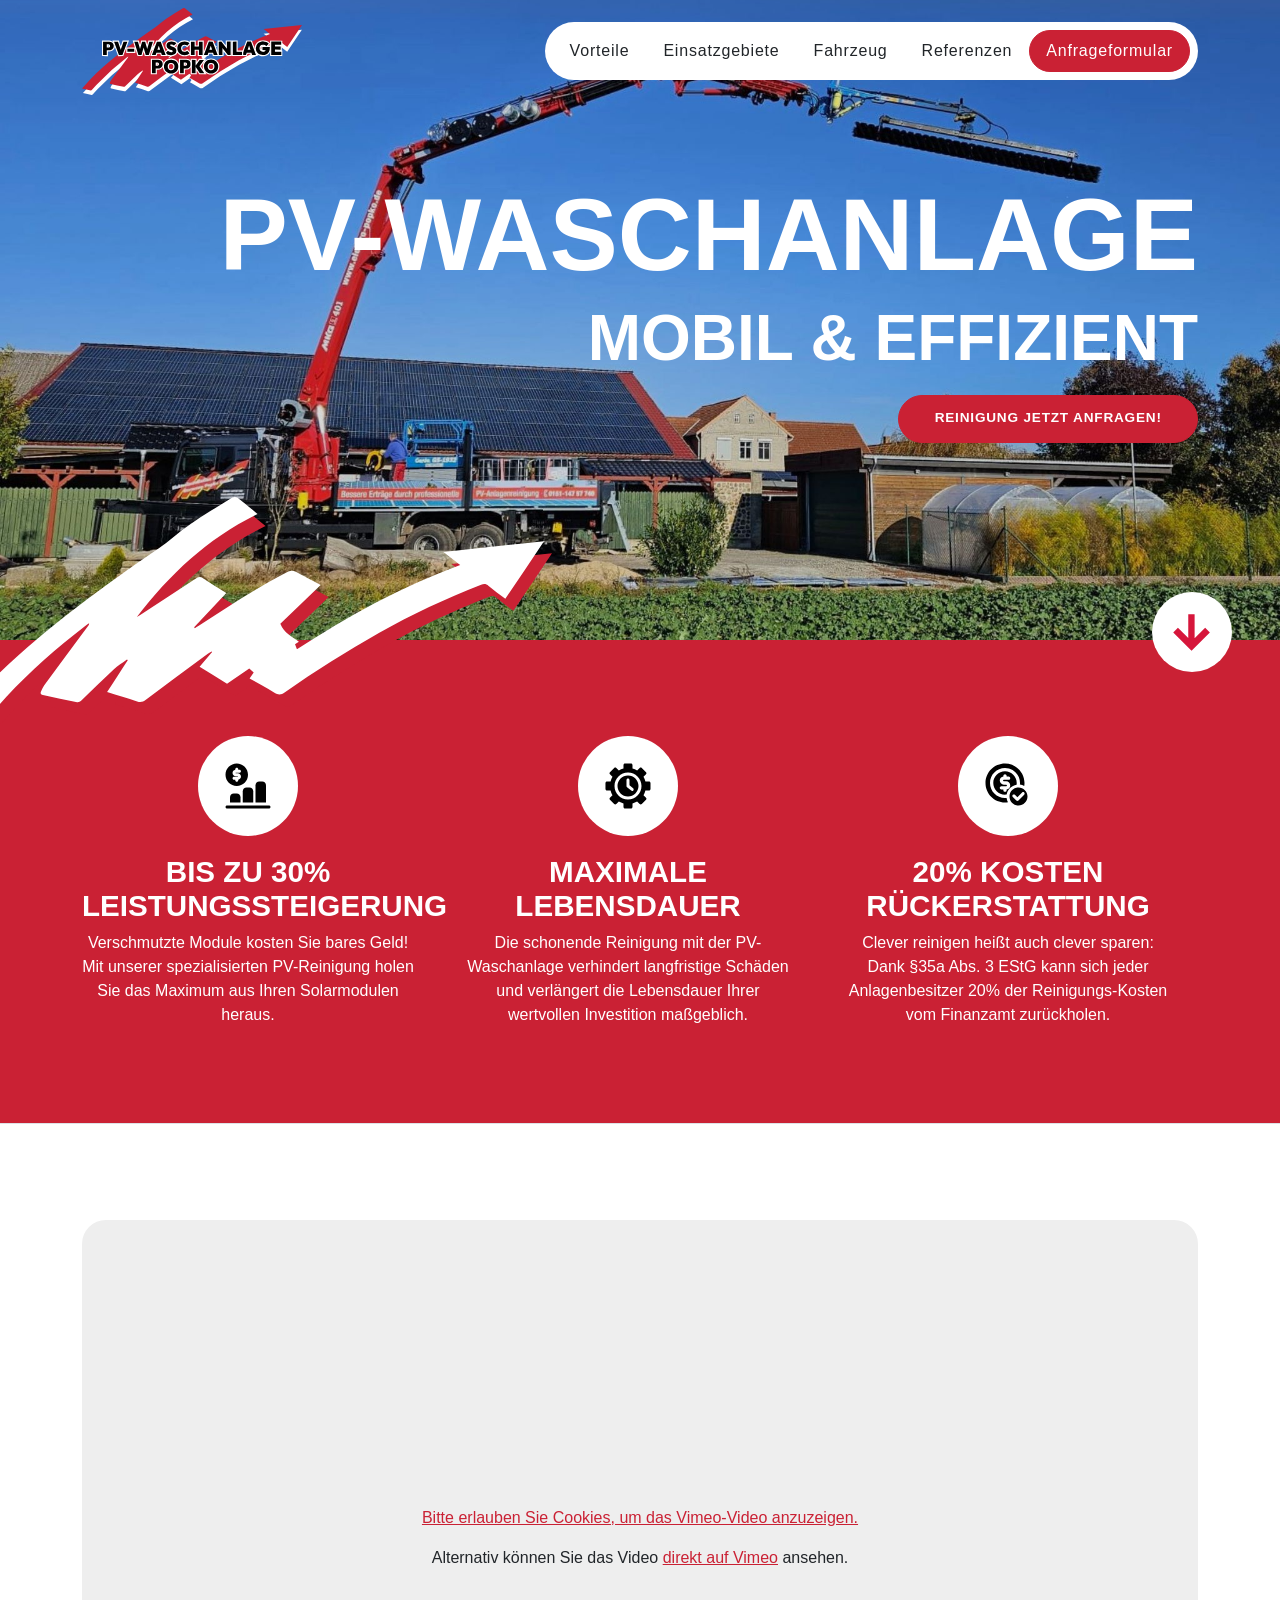
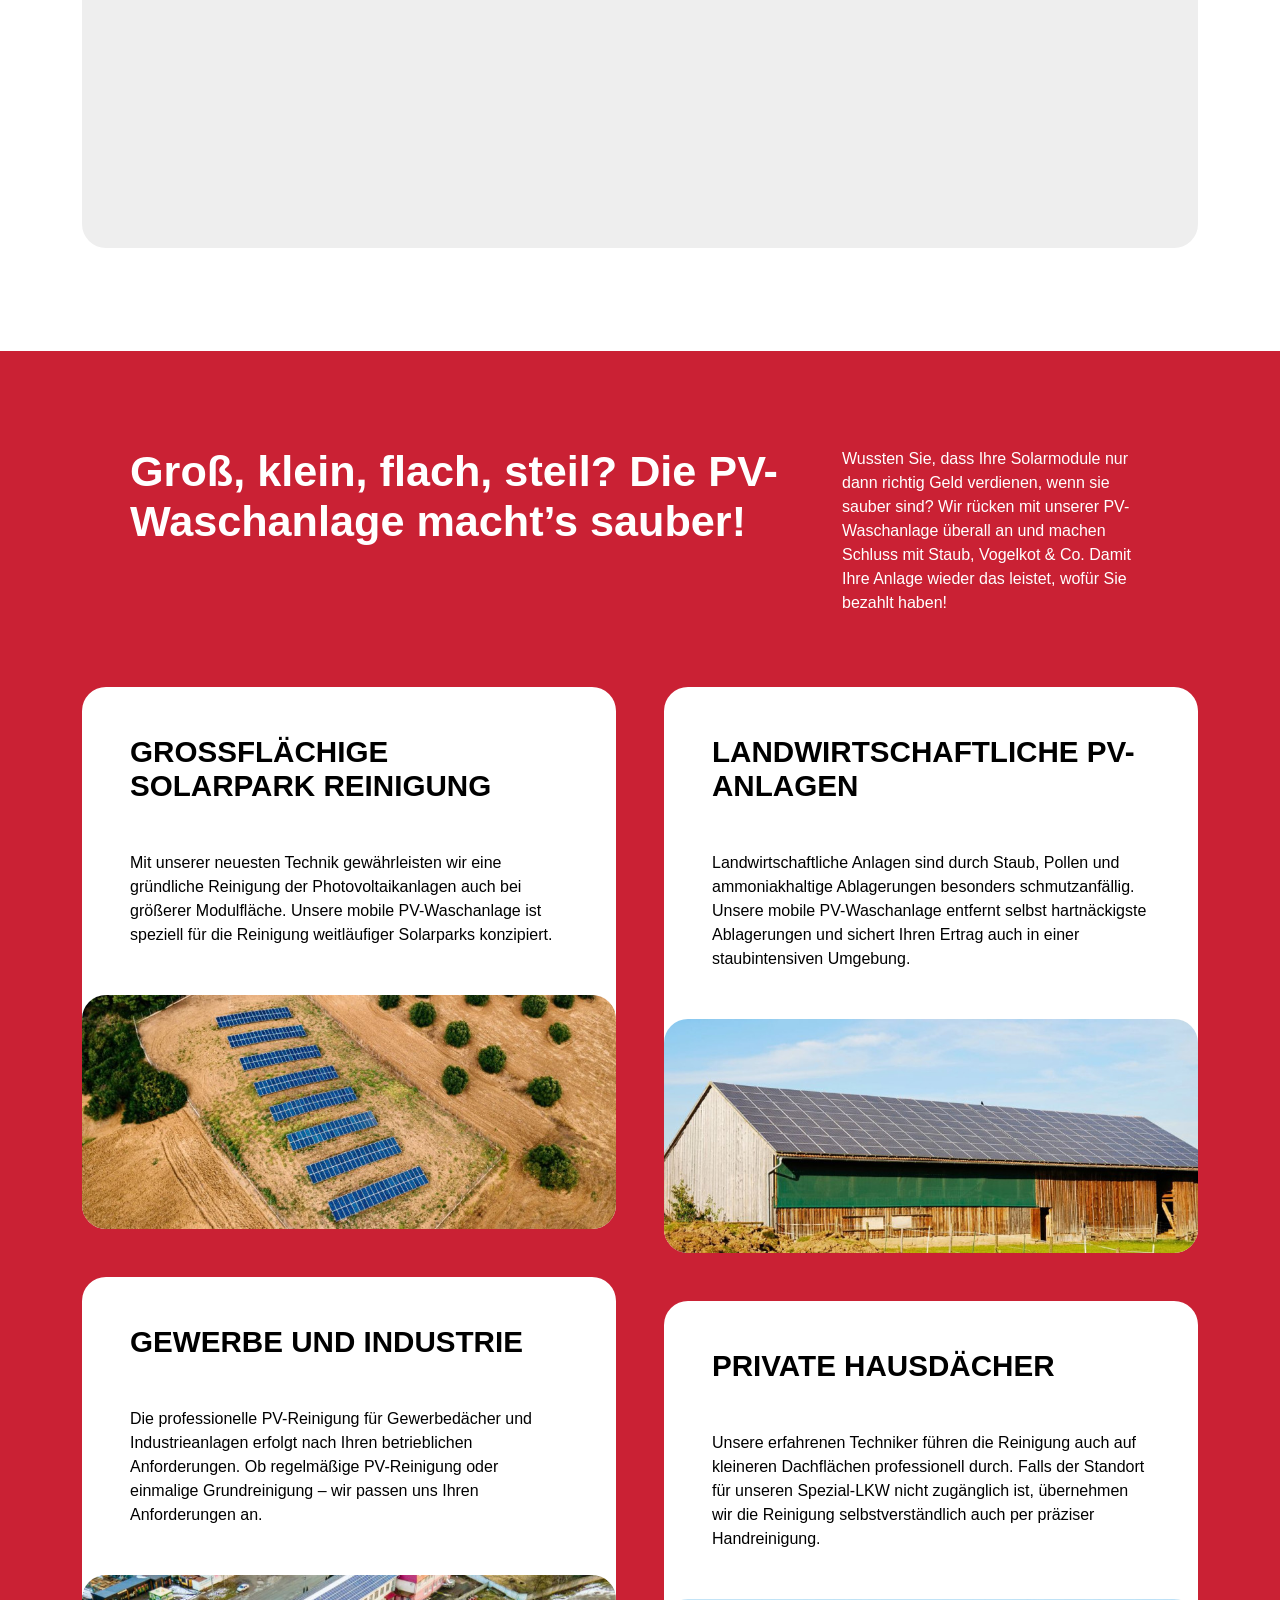
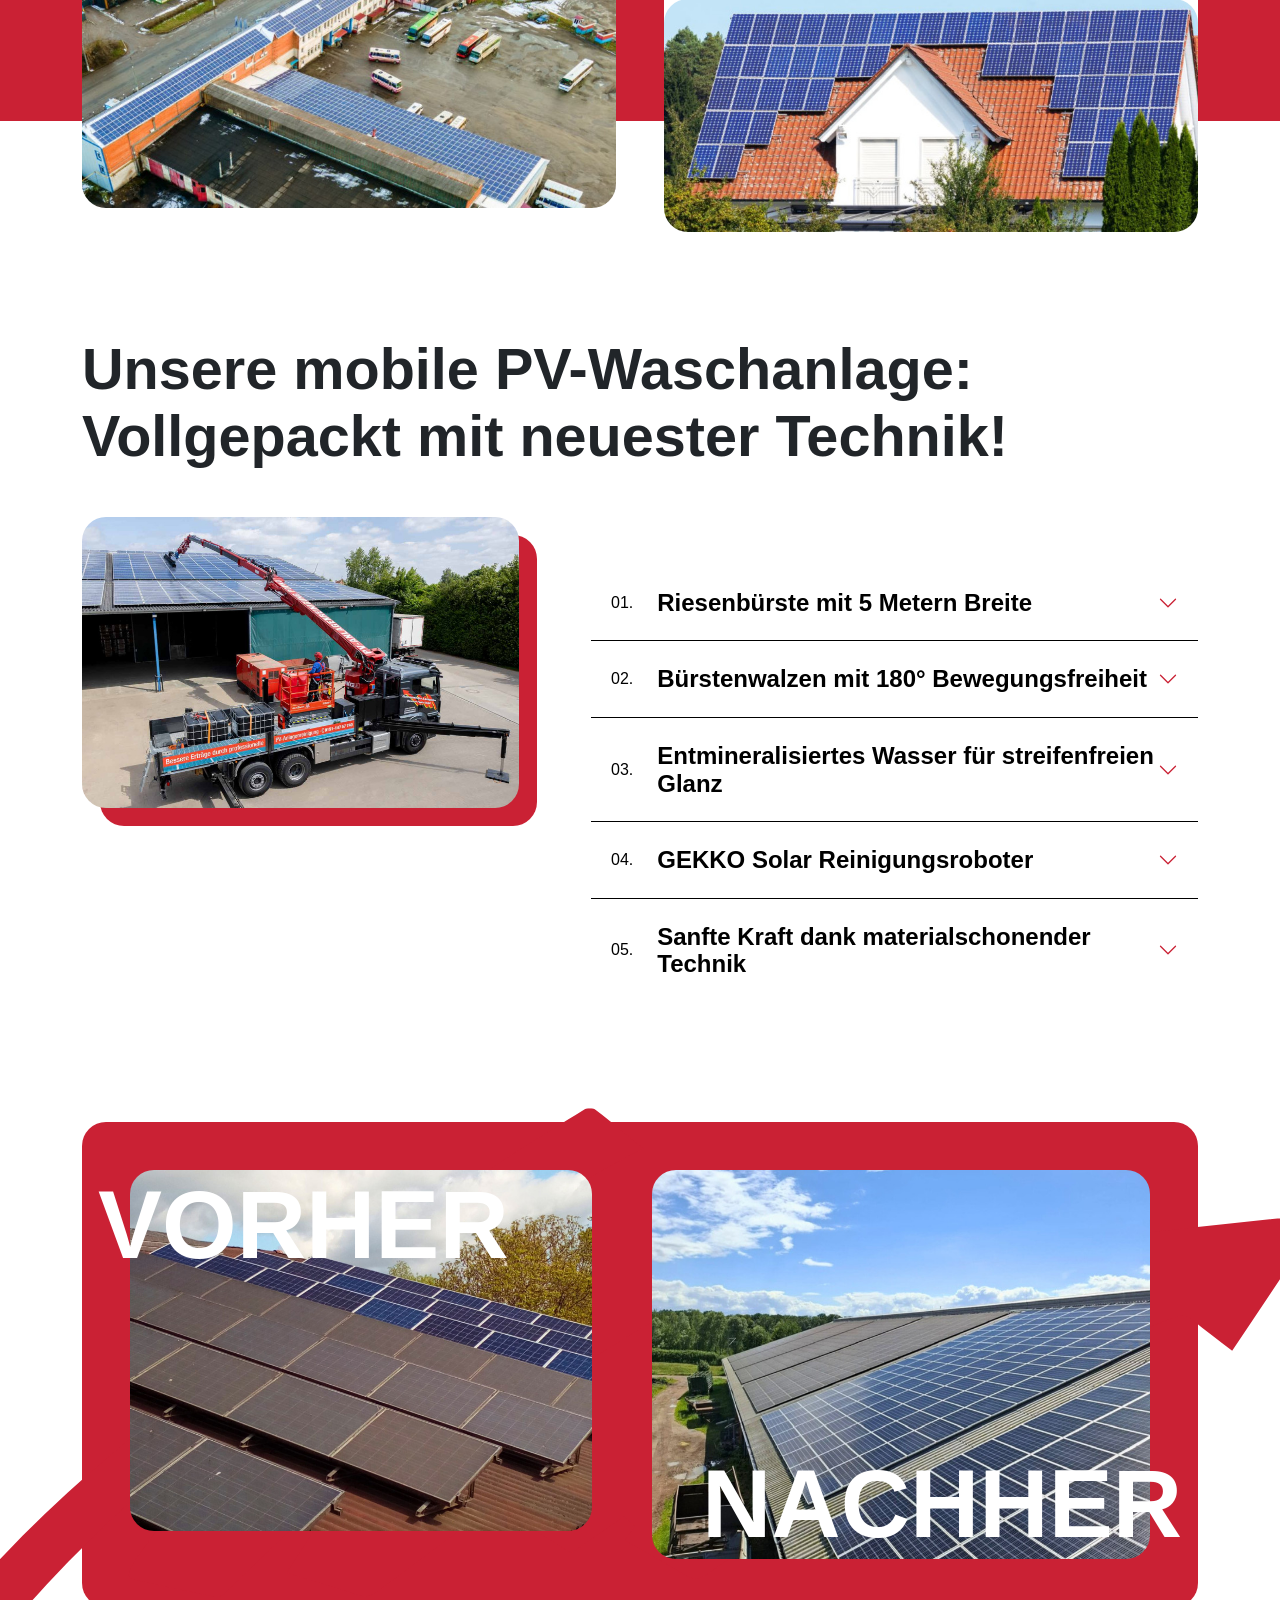
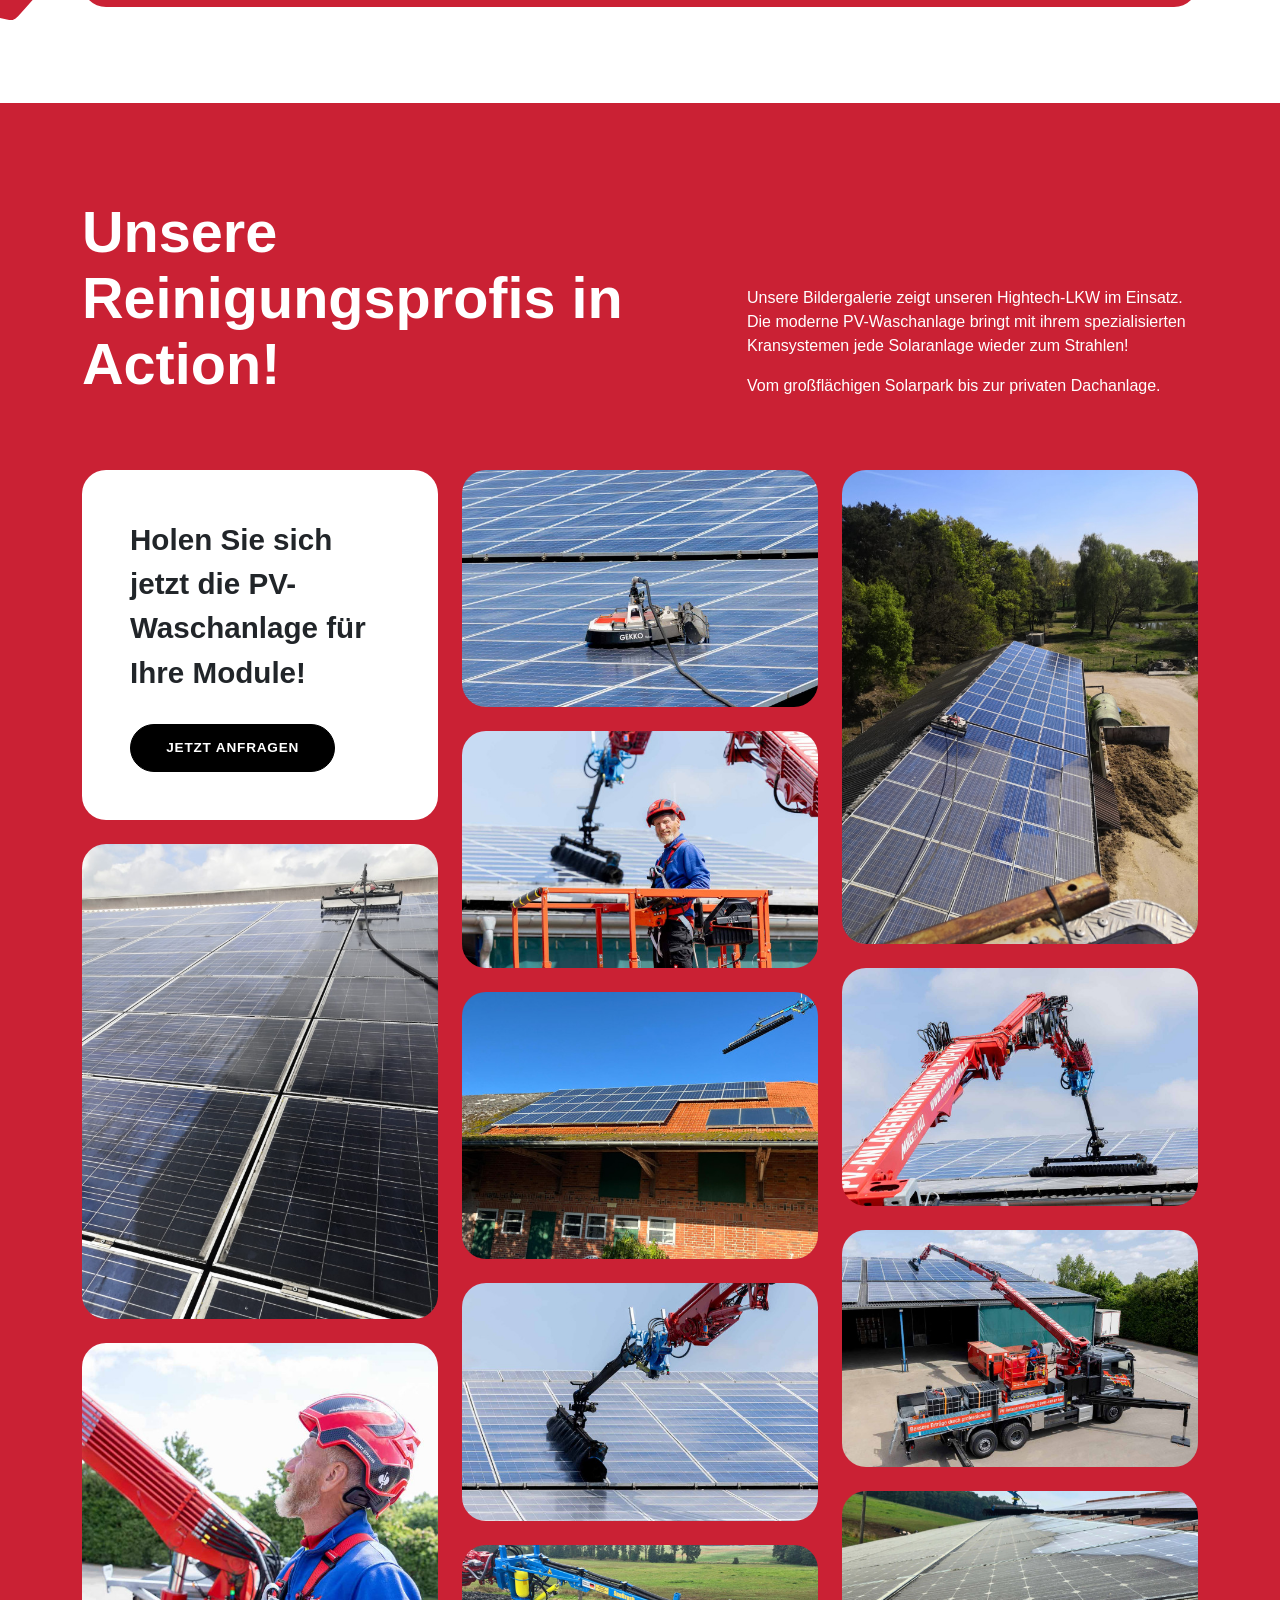
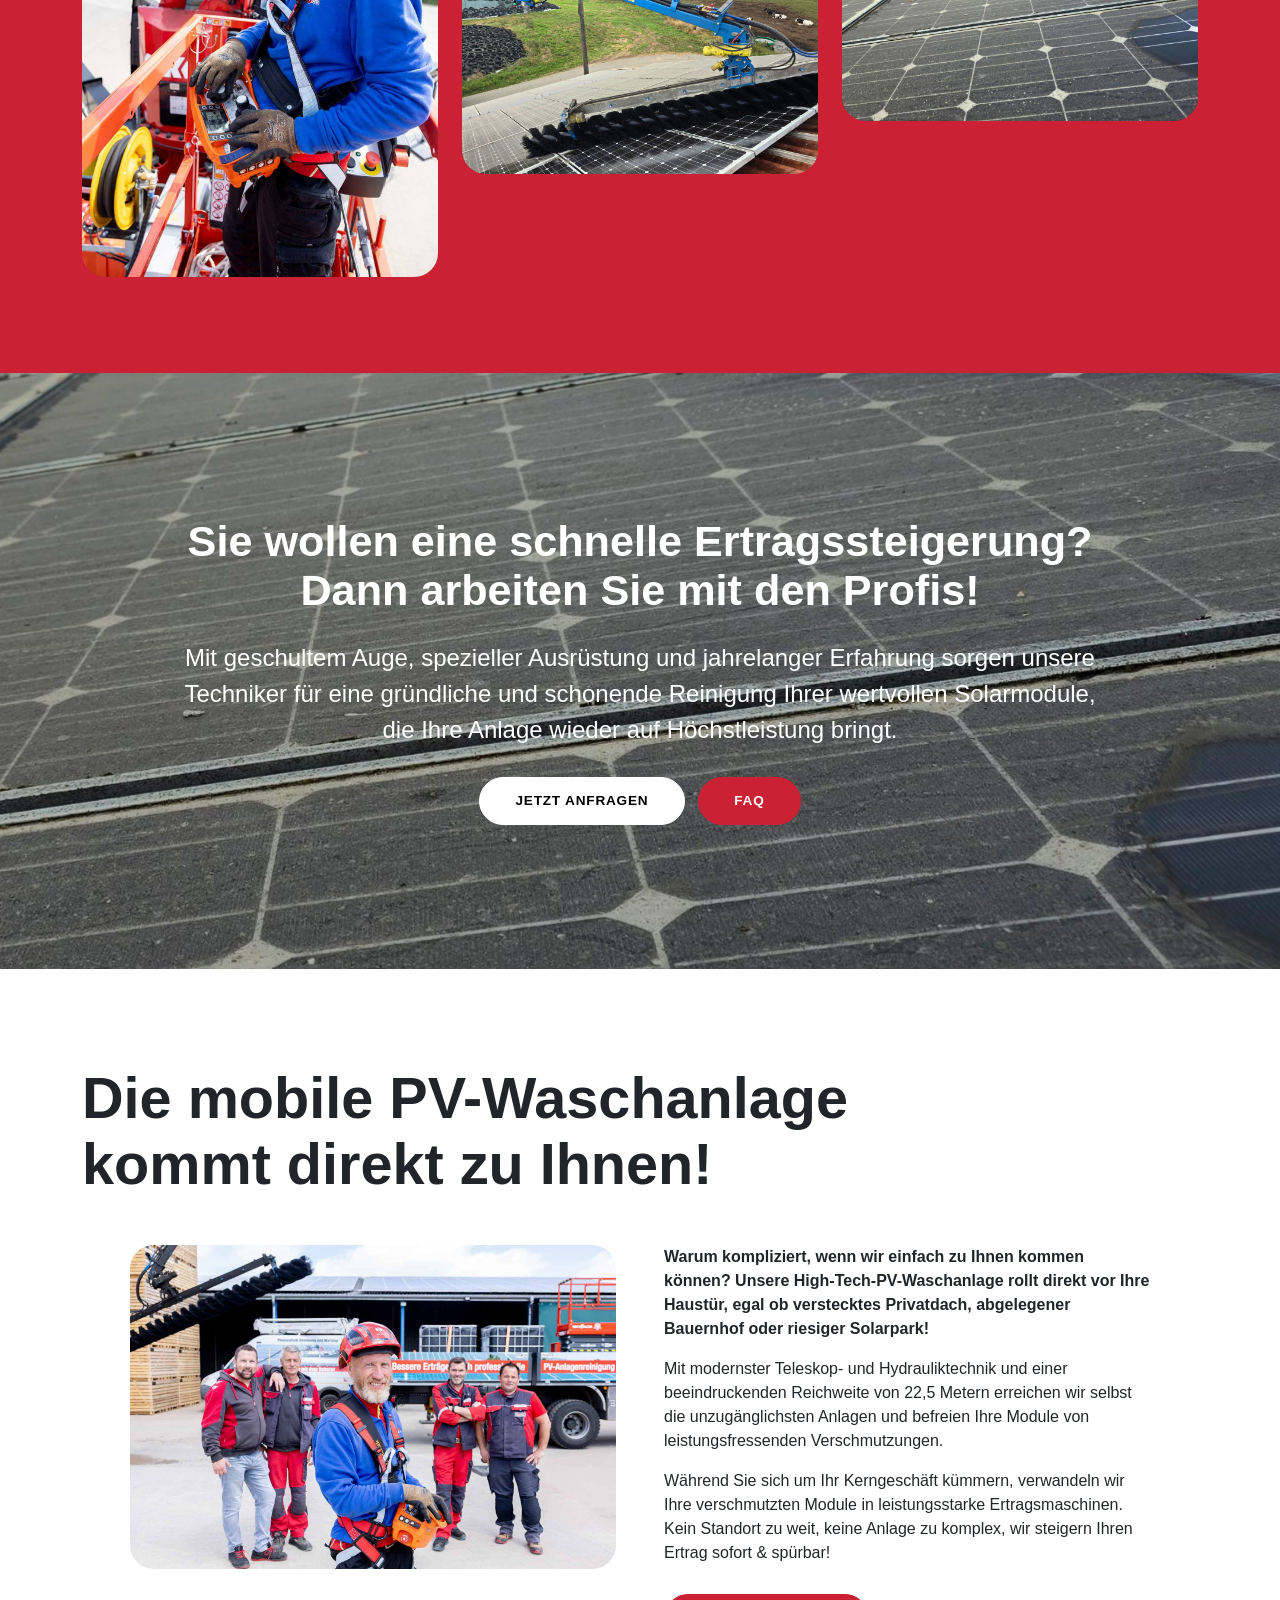
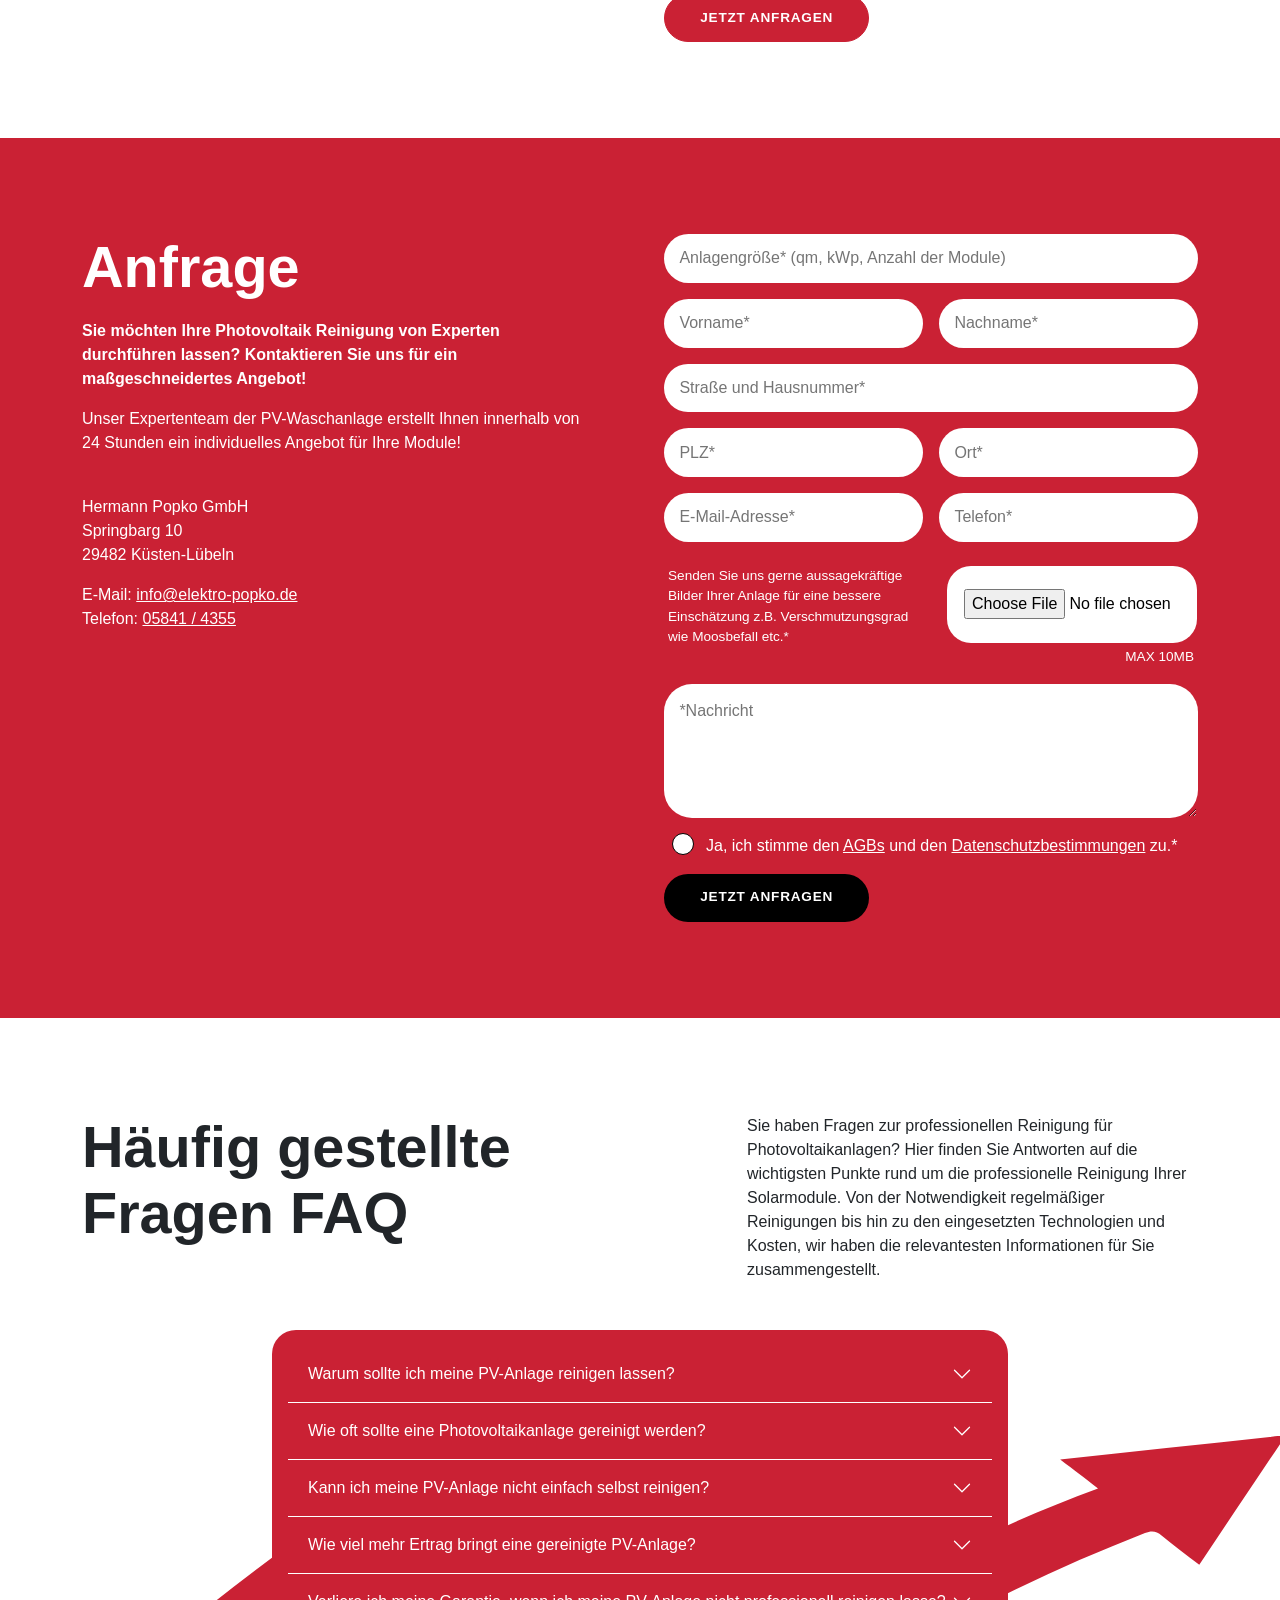
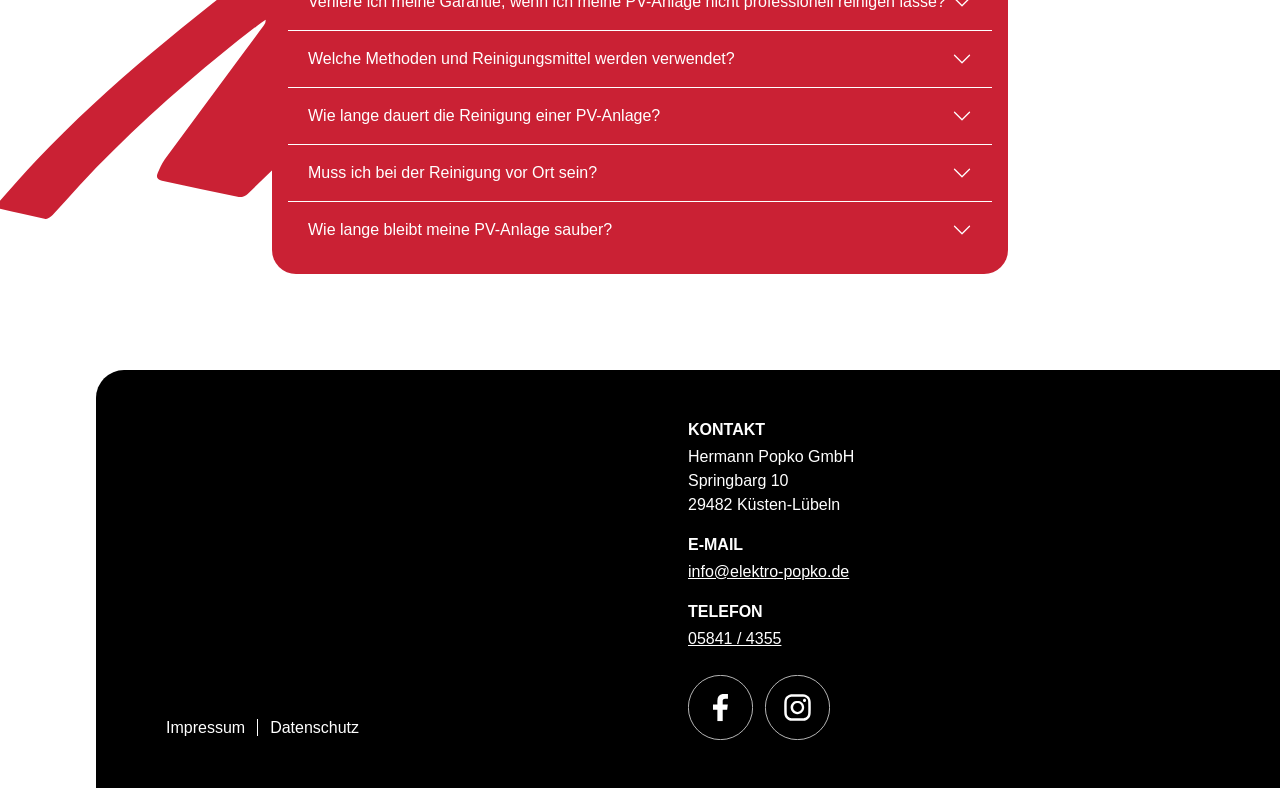
==== index.html @ 1b86b7e7 "Initial commit: PV-Waschanlage Website - exakte Kopie von www.pv-waschanlage.de" ====
<!DOCTYPE html>
<html lang="de-DE" dir="ltr">
<head>
    <base href=""><!--[if lte IE 6]></base><![endif]-->
    <meta charset="utf-8">
    <title>Professionelle Reinigung online buchen | PV Waschanlage Popko</title>
    <meta name="description" content="Steigern Sie den Ertrag Ihrer Photovoltaikanlage mit unserer mobilen PV-Waschanlage. Modernste Reinigungstechnik, bundesweiter Service und bis zu 30% mehr Leistung für Ihre Solarmodule!">
    <meta name="viewport" content="width=device-width, initial-scale=1">
    <link rel="canonical" href="index.html">
    <meta property="og:title" content="Professionelle Reinigung online buchen | PV Waschanlage Popko">
    <meta property="og:description" content="Steigern Sie den Ertrag Ihrer Photovoltaikanlage mit unserer mobilen PV-Waschanlage. Modernste Reinigungstechnik, bundesweiter Service und bis zu 30% mehr Leistung für Ihre Solarmodule!">
    <meta property="og:type" content="website">
    <meta property="og:url" content="https://www.pv-waschanlage.de/home">
    
    <meta property="og:image" content="https://www.pv-waschanlage.de/assets/Uploads/Popko_PV_Waschanlage_Header3__FocusFillWyIwLjExIiwiLTAuNzUiLDEyMDAsNjMwXQ.jpg">
    
    
    

    <script
        id="Cookiebot"
        src="../consent.cookiebot.com/uc.js"
        data-cbid="1e1f4040-af70-4a11-a68f-6371b43a8698"
        data-culture="de"
        async
    ></script>









    <script data-cookieconsent="ignore">
        window.dataLayer = window.dataLayer || [];
        function gtag() {
            dataLayer.push(arguments)
        }
        gtag("consent", "default", {
            ad_storage: "denied",
            analytics_storage: "denied",
            functionality_storage: "denied",
            personalization_storage: "denied",
            security_storage: "granted",
            wait_for_update: 500
        });
        gtag("set", "ads_data_redaction", true);
        gtag("set", "url_passthrough", true);
    </script>
    <script data-cookieconsent="statistics" type="text/plain">
        (function(w,d,s,l,i){w[l]=w[l]||[];w[l].push({'gtm.start':
        new Date().getTime(),event:'gtm.js'});var f=d.getElementsByTagName(s)[0],
        j=d.createElement(s),dl=l!='dataLayer'?'&l='+l:'';j.async=true;j.src=
        'https://www.googletagmanager.com/gtm.js?id='+i+dl;f.parentNode.insertBefore(j,f);
        })(window,document,'script','dataLayer', 'GTM-5H4SRM66');
    </script>





    <script data-cookieconsent="ignore">
        var _mtm = window._mtm = window._mtm || [];
        _mtm.push({'mtm.startTime': (new Date().getTime()), 'event': 'mtm.Start'});
        var d=document, g=d.createElement('script'), s=d.getElementsByTagName('script')[0];
        g.async=true; g.src='https://stats.brandcom.de/js/container_2Y1xkSJL.js'; s.parentNode.insertBefore(g,s);
    </script>
    
        <script data-cookieconsent="ignore">
            window.addEventListener("CookiebotOnConsentReady", function () {
                var C = Cookiebot.consent,
                    c = ["preferences", "statistics", "marketing"];
                function m(a) {_mtm.push({event: "cookie_consent_" + a})}
                c.forEach(function (i) {C[i] && m(i)})
            })
        </script>
    



    <link rel="icon" type="image/png" href="favicon-96x96.png" sizes="96x96" />
    <link rel="icon" type="image/svg+xml" href="favicon.svg" />
    <link rel="shortcut icon" href="favicon.ico" />
    <link rel="apple-touch-icon" sizes="180x180" href="https://www.pv-waschanlage.de/apple-touch-icon.png" />
    <meta name="apple-mobile-web-app-title" content="PV" />
    <link rel="manifest" href="site.webmanifest" />
<link rel="stylesheet" type="text/css" href="css/styles.min.css">
<link rel="stylesheet" type="text/css" href="_resources/vendor/jbennecker/silverstripe-honeypotprotection/css/style.css">
</head>
<body class="d-flex flex-column homepage home" data-bs-spy="scroll" data-bs-target="#navbar">
    <header style="background-image:url('assets/Uploads/Popko_PV_Waschanlage_Header3.jpg'); background-position: 56% 13%;">
	<img src="img/arrow-white.svg" alt="Arrow white" class="stoerer">
	
	<img src="img/arrow-down.svg" alt="Arrow down" class="arrow scroll-down">
	
	<div class="container position-relative text-end">
		
		<h1 class="mt-5 mb-2">PV-WASCHANLAGE</h1>
		
		
		<h2 class="headersubtitle">MOBIL &amp; EFFIZIENT</h2>
		<a href="index.html#kontakt" class="btn btn-primary">REINIGUNG JETZT ANFRAGEN!</a>
		
	</div>
</header>
<nav id="navbar" class="navbar navbar-expand-lg fixed-top">
	<div class="container">
		<a class="navbar-brand" href="index.html">
			<img src="img/logo.svg" alt="PV Waschanlage Popko" width="220">
		</a>
		<button class="navbar-toggler collapsed" type="button" data-bs-toggle="collapse" data-bs-target="#navbarMain" aria-controls="navbarMain" aria-expanded="false" aria-label="Toggle navigation">
			<span class="icon-bar top-bar"></span>
			<span class="icon-bar middle-bar"></span>
			<span class="icon-bar bottom-bar"></span>
		</button>
		
		<div class="collapse navbar-collapse" id="navbarMain">
			<ul class="navbar-nav ms-auto p-lg-2 py-3">
				
				
				<li class="nav-item ">
					<a class="nav-link" href="index.html#vorteile">Vorteile</a>
				</li>
				
				
				
				
				
				<li class="nav-item ">
					<a class="nav-link" href="index.html#einsatzgebiete">Einsatzgebiete</a>
				</li>
				
				
				
				<li class="nav-item ">
					<a class="nav-link" href="index.html#fahrzeug">Fahrzeug</a>
				</li>
				
				
				
				
				
				<li class="nav-item ">
					<a class="nav-link" href="index.html#referenzen">Referenzen</a>
				</li>
				
				
				
				
				
				
				
				<li class="nav-item ">
					<a class="nav-link form" href="index.html#kontakt">Anfrageformular</a>
				</li>
				
				
				
				
			</ul>
		</div>
		
	</div>
</nav>
    
    
	   <section id="vorteile" class="iconteaserblock border-bottom">
<div class="container text-white">
	
	<div class="row justify-content-center pe-lg-4 g-4 g-lg-5">
		
		<div class="col-sm-6 col-lg-4 col-xl text-center">
				<div class="icon">
				<img src="assets/Uploads/growth.svg" alt="Icon BIS ZU 30% LEISTUNGSSTEIGERUNG">
			</div>
				<p class="h4 mb-2">BIS ZU 30% LEISTUNGSSTEIGERUNG</p>
				<p>Verschmutzte Module kosten Sie bares Geld! Mit unserer spezialisierten PV-Reinigung holen Sie das Maximum aus Ihren Solarmodulen heraus. </p>
		</div>
		
		
		<div class="col-sm-6 col-lg-4 col-xl text-center">
				<div class="icon">
				<img src="assets/Uploads/time-management.svg" alt="Icon MAXIMALE LEBENSDAUER">
			</div>
				<p class="h4 mb-2">MAXIMALE LEBENSDAUER</p>
				<p>Die schonende Reinigung mit der PV-Waschanlage verhindert langfristige Schäden und verlängert die Lebensdauer Ihrer wertvollen Investition maßgeblich.</p>
		</div>
		
		
		<div class="col-sm-6 col-lg-4 col-xl text-center">
				<div class="icon">
				<img src="assets/Uploads/payment.svg" alt="Icon 20% KOSTEN RÜCKERSTATTUNG">
			</div>
				<p class="h4 mb-2">20% KOSTEN RÜCKERSTATTUNG</p>
				<p>Clever reinigen heißt auch clever sparen: Dank §35a Abs. 3 EStG kann sich jeder Anlagenbesitzer 20% der Reinigungs-Kosten vom Finanzamt zurückholen.</p>
		</div>
		
		
	</div>
</div>
</section>
    
	   <section class="videoblock">
	<div class="container position-relative">
		<iframe class="rounded" data-cookieconsent="marketing" data-src="https://player.vimeo.com/video/1070978259?title=0&amp;byline=0&amp;portrait=0&amp;badge=0&amp;autopause=0&amp;player_id=0&amp;app_id=58479" frameborder="0" allow="autoplay; fullscreen; picture-in-picture; clipboard-write; encrypted-media" title="Professionelle Reinigung online buchen | PV Waschanlage Popko"></iframe>
		<script src="../player.vimeo.com/api/player.js"></script>
		<div class="cookieconsent-optout-marketing text-center">
			<p><a href="javascript:Cookiebot.renew()">Bitte erlauben Sie Cookies, um das Vimeo-Video anzuzeigen.</a></p>
			<p>Alternativ können Sie das Video <a target="_blank" href="https://vimeo.com/1070978259/" target="_blank">direkt auf Vimeo</a> ansehen.</p>
		</div>
	</div>
</section>
    
	   <section id="einsatzgebiete" class="imageteaserblock z-1">
	<div class="container">
		<div class="px-lg-5">
		<div class="row text-white g-lg-5">
			
			<div class="col-lg-8">
				<p class="h3">Groß, klein, flach, steil? Die PV-Waschanlage macht’s sauber!</p>
			</div>
			
			
			<div class="col-lg-4">
				<p class="MsoNormal"><span>Wussten Sie, dass Ihre Solarmodule nur dann richtig Geld verdienen, wenn sie sauber sind? Wir rücken mit unserer PV-Waschanlage überall an und machen Schluss mit Staub, Vogelkot &amp; Co. Damit Ihre Anlage wieder das leistet, wofür Sie bezahlt haben!</span></p>
			</div>
			
		</div>
	</div>
		<div class="row masonry g-4 g-md-5 mt-2 mt-lg-4">
			
			<a class="imageteaser col-md-6">
				<div class="bg-white rounded position-relative">
					<div class="px-4 px-lg-5 pt-4 pt-lg-5">
						<p class="h4">GROSSFLÄCHIGE SOLARPARK REINIGUNG</p>
					</div>
					<div class="p-4 p-lg-5">
						<p>Mit unserer neuesten Technik gewährleisten wir eine gründliche Reinigung der Photovoltaikanlagen auch bei größerer Modulfläche. Unsere mobile PV-Waschanlage ist speziell für die Reinigung weitläufiger Solarparks konzipiert. </p>
					</div>
					
					<img src="assets/Uploads/Einsatzgebiete/Popko_PV_Waschanlage_Solarpark__FocusFillWyIwLjAwIiwiMC4wMCIsODAwLDM1MF0.jpg" class="w-100 rounded" alt="Image GROSSFLÄCHIGE SOLARPARK REINIGUNG">
				</div>
			</a>
			
			<a class="imageteaser col-md-6">
				<div class="bg-white rounded position-relative">
					<div class="px-4 px-lg-5 pt-4 pt-lg-5">
						<p class="h4">LANDWIRTSCHAFT&shy;LICHE PV-ANLAGEN</p>
					</div>
					<div class="p-4 p-lg-5">
						<p>Landwirtschaftliche Anlagen sind durch Staub, Pollen und ammoniakhaltige Ablagerungen besonders schmutzanfällig. Unsere mobile PV-Waschanlage entfernt selbst hartnäckigste Ablagerungen und sichert Ihren Ertrag auch in einer staubintensiven Umgebung.</p>
					</div>
					
					<img src="assets/Uploads/Einsatzgebiete/Popko_PV_Waschanlage_Landwirtschaft_Bauernhof1__FocusFillWyIwLjAwIiwiMC4wMCIsODAwLDM1MF0.jpg" class="w-100 rounded" alt="Image LANDWIRTSCHAFT&amp;shy;LICHE PV-ANLAGEN">
				</div>
			</a>
			
			<a class="imageteaser col-md-6">
				<div class="bg-white rounded position-relative">
					<div class="px-4 px-lg-5 pt-4 pt-lg-5">
						<p class="h4">GEWERBE UND INDUSTRIE</p>
					</div>
					<div class="p-4 p-lg-5">
						<p>Die professionelle PV-Reinigung für Gewerbedächer und Industrieanlagen erfolgt nach Ihren betrieblichen Anforderungen. Ob regelmäßige PV-Reinigung oder einmalige Grundreinigung – wir passen uns Ihren Anforderungen an.</p>
					</div>
					
					<img src="assets/Uploads/Einsatzgebiete/Popko_PV_Waschanlage_Gewerbe1__FocusFillWyIwLjAwIiwiMC4wMCIsODAwLDM1MF0.jpg" class="w-100 rounded" alt="Image GEWERBE UND INDUSTRIE">
				</div>
			</a>
			
			<a class="imageteaser col-md-6">
				<div class="bg-white rounded position-relative">
					<div class="px-4 px-lg-5 pt-4 pt-lg-5">
						<p class="h4">PRIVATE HAUSDÄCHER</p>
					</div>
					<div class="p-4 p-lg-5">
						<p>Unsere erfahrenen Techniker führen die Reinigung auch auf kleineren Dachflächen professionell durch. Falls der Standort für unseren Spezial-LKW nicht zugänglich ist, übernehmen wir die Reinigung selbstverständlich auch per präziser Handreinigung.</p>
					</div>
					
					<img src="assets/Uploads/Einsatzgebiete/Popko_PV_Waschanlage_Privat_Dach2__FocusFillWyIwLjAwIiwiMC4wMCIsODAwLDM1MF0.jpg" class="w-100 rounded" alt="Image PRIVATE HAUSDÄCHER">
				</div>
			</a>
			
		</div>
	</div>
</section>
    
	   <section id="fahrzeug" class="accordionblock position-relative">
	
	<div class="container">
		<div class="row pb-5">
			
			<div class="col-xxl-10">
				<p class="h2">Unsere mobile PV-Waschanlage: Vollgepackt mit neuester Technik! </p>
			</div>
			
			
		</div>
		<div class="row g-4 g-lg-5">
			<div class="col-lg-5">
				<img src="assets/Uploads/Shooting/pv-waschanlage-fahrzeug-1__ScaleMaxWidthWzg1MF0.jpg" alt="" class="w-100 rounded">
			</div>
			<div class="col-lg-7 ps-lg-5">
				<div class="accordion numbered mt-lg-5" id="accordionblock_12">
					
					<div class="accordion-item">
						<p class="accordion-header" id="heading-7">
							<button class="accordion-button collapsed py-4" type="button" data-bs-toggle="collapse" data-bs-target="#collapse-7" aria-expanded="false" aria-controls="collapse-7">
								01. <span class="h5 mb-0 ms-4">Riesenbürste mit 5 Metern Breite</span>
							</button>
						</p>
						<div id="collapse-7" class="accordion-collapse collapse" aria-labelledby="heading-7" data-bs-parent="#accordionblock_12">
							<div class="accordion-body pb-4">
								Fegt über große Flächen im Handumdrehen. Spart Zeit und macht kurzen Prozess mit jeder Verschmutzung.
							</div>
						</div>
					</div>
					
					<div class="accordion-item">
						<p class="accordion-header" id="heading-8">
							<button class="accordion-button collapsed py-4" type="button" data-bs-toggle="collapse" data-bs-target="#collapse-8" aria-expanded="false" aria-controls="collapse-8">
								02. <span class="h5 mb-0 ms-4">Bürstenwalzen mit 180° Bewegungsfreiheit</span>
							</button>
						</p>
						<div id="collapse-8" class="accordion-collapse collapse" aria-labelledby="heading-8" data-bs-parent="#accordionblock_12">
							<div class="accordion-body pb-4">
								Kein Versteck für Schmutz! Unsere schwenkbaren Bürsten erreichen jeden Winkel Ihrer Anlage.
							</div>
						</div>
					</div>
					
					<div class="accordion-item">
						<p class="accordion-header" id="heading-9">
							<button class="accordion-button collapsed py-4" type="button" data-bs-toggle="collapse" data-bs-target="#collapse-9" aria-expanded="false" aria-controls="collapse-9">
								03. <span class="h5 mb-0 ms-4">Entmineralisiertes Wasser für streifenfreien Glanz</span>
							</button>
						</p>
						<div id="collapse-9" class="accordion-collapse collapse" aria-labelledby="heading-9" data-bs-parent="#accordionblock_12">
							<div class="accordion-body pb-4">
								Unser integriertes Tanksystem liefert reinstes, kalkfreies Wasser für perfekte Ergebnisse ohne Rückstände. Selbst ohne Wasseranschluss vor Ort! Dank der integrierten Warmwasseraufbereitung lösen wir hartnäckige Verschmutzungen besonders effektiv und schonend.
							</div>
						</div>
					</div>
					
					<div class="accordion-item">
						<p class="accordion-header" id="heading-10">
							<button class="accordion-button collapsed py-4" type="button" data-bs-toggle="collapse" data-bs-target="#collapse-10" aria-expanded="false" aria-controls="collapse-10">
								04. <span class="h5 mb-0 ms-4">GEKKO Solar Reinigungsroboter</span>
							</button>
						</p>
						<div id="collapse-10" class="accordion-collapse collapse" aria-labelledby="heading-10" data-bs-parent="#accordionblock_12">
							<div class="accordion-body pb-4">
								Dieser Hightech-Helfer macht selbst verwinkelte Anlagen wieder blitzblank.
							</div>
						</div>
					</div>
					
					<div class="accordion-item">
						<p class="accordion-header" id="heading-15">
							<button class="accordion-button collapsed py-4" type="button" data-bs-toggle="collapse" data-bs-target="#collapse-15" aria-expanded="false" aria-controls="collapse-15">
								05. <span class="h5 mb-0 ms-4">Sanfte Kraft dank materialschonender Technik</span>
							</button>
						</p>
						<div id="collapse-15" class="accordion-collapse collapse" aria-labelledby="heading-15" data-bs-parent="#accordionblock_12">
							<div class="accordion-body pb-4">
								Gnadenlos zum Dreck, samtweich zu Ihren Modulen. Für maximale Reinigung ohne Risiko.
							</div>
						</div>
					</div>
					
				</div>
			</div>
		</div>
	</div>
	
</section>
    
	   <section class="vorhernachherblock pt-0 pt-lg-4">
	<div class="container position-relative">
		<img src="img/arrow-red.svg" alt="Arrow white" class="stoerer z-0">
		<div class="bg-primary rounded p-lg-5 p-4 text-white">
			
			<div class="row g-4 position-relative">
				<div class="col-lg-6 pe-lg-5">
					<img src="assets/Uploads/Popko_PV_Waschanlage_Vorher__ScaleMaxWidthWzg1MF0.jpg" alt="Popko PV Waschanlage Vorher" class="rounded w-100">
				</div>
				<div class="col-lg-6">
					<img src="assets/Uploads/Popko_PV_Waschanlage_Nachher-v2__ScaleMaxWidthWzg1MF0.jpg" alt="Popko PV Waschanlage Nachher" class="rounded w-100">
				</div>
				<p class="h1 vorher">Vorher</p>
				<p class="h1 nachher">Nachher</p>
			</div>
		</div>
	</div>
</section>
    
	   <section id="referenzen" class="galleryblock">
	<div class="container">
		<div class="row align-items-end text-white g-4">
			
			<div class="col-lg-7 pe-lg-5">
				<p class="h2">Unsere Reinigungsprofis in Action!</p>
			</div>
			
			
			<div class="col-lg-5">
				<p class="MsoNormal"><span>Unsere Bildergalerie zeigt unseren Hightech-LKW im Einsatz. Die moderne PV-Waschanlage bringt mit ihrem spezialisierten Kransystemen jede Solaranlage wieder zum Strahlen!</span></p>
<p class="MsoNormal"><span>Vom großflächigen Solarpark bis zur privaten Dachanlage.</span></p>
			</div>
			
		</div>
		<div class="row masonry g-4 mt-3 mt-lg-5">
			<div class="grid-sizer col-lg-4 col-6 mt-0"></div>
			
			<div class="col-lg-4">
				<div class="bg-white rounded p-4 p-lg-5">
					<p class="fs-3 fs-4"><strong>Holen Sie sich jetzt die PV-Waschanlage für Ihre Module!</strong></p>
<p><a class="btn btn-dark ss-broken" href="index.html#kontakt"><span>Jetzt anfragen</span></a></p>
				</div>
			</div>
			
			
			<div class="col-lg-4 col-6">
				<img src="assets/Uploads/Shooting/pv-waschanlage-reinigung-4__ScaleMaxWidthWzYwMF0.jpg" class="w-100 rounded">
			</div>
			
			<div class="col-lg-4 col-6">
				<img src="assets/Uploads/Popko_PV_Waschanlage_GEKKO_Solar_Roboter1__ScaleMaxWidthWzYwMF0.jpg" class="w-100 rounded">
			</div>
			
			<div class="col-lg-4 col-6">
				<img src="assets/Uploads/Shooting/pv-waschanlage-reinigung-1__ScaleMaxWidthWzYwMF0.jpg" class="w-100 rounded">
			</div>
			
			<div class="col-lg-4 col-6">
				<img src="assets/Uploads/Popko_PV_Waschanlage_GEKKO_Solar_Roboter2__ScaleMaxWidthWzYwMF0.jpg" class="w-100 rounded">
			</div>
			
			<div class="col-lg-4 col-6">
				<img src="assets/Uploads/Shooting/pv-waschanlage-reinigung-3__ScaleMaxWidthWzYwMF0.jpg" class="w-100 rounded">
			</div>
			
			<div class="col-lg-4 col-6">
				<img src="assets/Uploads/Popko_PV_Waschanlage11__ScaleMaxWidthWzYwMF0.jpg" class="w-100 rounded">
			</div>
			
			<div class="col-lg-4 col-6">
				<img src="assets/Uploads/Shooting/pv-waschanlage-fahrzeug-1__ScaleMaxWidthWzYwMF0.jpg" class="w-100 rounded">
			</div>
			
			<div class="col-lg-4 col-6">
				<img src="assets/Uploads/Shooting/pv-waschanlage-reinigung-2__ScaleMaxWidthWzYwMF0.jpg" class="w-100 rounded">
			</div>
			
			<div class="col-lg-4 col-6">
				<img src="assets/Uploads/Shooting/pv-waschanlage-reinigung-6__ScaleMaxWidthWzYwMF0.jpg" class="w-100 rounded">
			</div>
			
			<div class="col-lg-4 col-6">
				<img src="assets/Uploads/Popko_PV_Waschanlage6__ScaleMaxWidthWzYwMF0.jpg" class="w-100 rounded">
			</div>
			
			<div class="col-lg-4 col-6">
				<img src="assets/Uploads/Popko_PV_Waschanlage7__ScaleMaxWidthWzYwMF0.jpg" class="w-100 rounded">
			</div>
			
		</div>
	</div>
</section>
    
	   
<section class="textimageblock" style="background-image:url('assets/Uploads/Popko_PV_Waschanlage_Profis_Hintergrund.jpg'); background-position: 68% 51%;">
	<div class="container py-5">
		<div class="row justify-content-center">
			<div class="col-lg-10 text-center text-white">
				
				<p class="h3 mb-4">Sie wollen eine schnelle Ertragssteigerung?<br>Dann arbeiten Sie mit den Profis!</p>
				
				<div class="fs-5">
					<p class="MsoNormal"><span>Mit geschultem Auge, spezieller Ausrüstung und jahrelanger Erfahrung sorgen unsere Techniker für eine gründliche und schonende Reinigung Ihrer wertvollen Solarmodule, die Ihre Anlage wieder auf Höchstleistung bringt.</span></p>
<p><a class="btn btn-light btn-primary ss-broken" title="kontakt" href="index.html#kontakt">Jetzt anfragen</a>&nbsp; <a class="btn btn-primary ss-broken" title="faq" href="index.html#faq">FAQ</a></p>
				</div>
			</div>
		</div>
	</div>
</section>

    
	   
<section class="textimageblock">
	<div class="container">
		
		<div class="row">
			<div class="col-lg-10 col-xxl-8">
				<p class="h2">Die mobile PV-Waschanlage kommt direkt zu Ihnen!</p>
			</div>
		</div>
		
		<div class="row px-lg-5 g-lg-5 mt-3 mt-lg-0">
			<div class="col-lg-6 pb-4 py-lg-0">
				<div class="image position-relative">
					<img src="assets/Uploads/Shooting/pv-waschanlage-anfrage__ScaleMaxWidthWzg1MF0.jpg" alt="pv waschanlage anfrage" class="rounded w-100">
					
				</div>
			</div>
			<div class="col-lg-6">
				<p class="whitespace-pre-wrap break-words"><strong>Warum kompliziert, wenn wir einfach zu Ihnen kommen können? Unsere High-Tech-PV-Waschanlage rollt direkt vor Ihre Haustür, egal ob verstecktes Privatdach, abgelegener Bauernhof oder riesiger Solarpark!&nbsp;</strong></p>
<p class="whitespace-pre-wrap break-words">Mit modernster Teleskop- und Hydrauliktechnik und einer beeindruckenden Reichweite von 22,5 Metern erreichen wir selbst die unzugänglichsten Anlagen und befreien Ihre Module von leistungsfressenden Verschmutzungen.</p>
<p class="whitespace-pre-wrap break-words">Während Sie sich um Ihr Kerngeschäft kümmern, verwandeln wir Ihre verschmutzten Module in leistungsstarke Ertragsmaschinen. Kein Standort zu weit, keine Anlage zu komplex, wir steigern Ihren Ertrag sofort &amp; spürbar!</p>
<p><a class="btn btn-primary" href="index.html">Jetzt anfragen</a></p>
			</div>
		</div>
	</div>
</section>

    
	   <section id="kontakt" class="formblock">
	<div class="container text-white">
		<div class="row g-4 g-lg-5">
			<div class="col-lg-6 pe-lg-5">
				
				<p class="h2">Anfrage</p>
				
				<p><strong>Sie möchten Ihre Photovoltaik Reinigung von Experten durchführen lassen? Kontaktieren Sie uns für ein maßgeschneidertes Angebot!</strong></p>
<p>Unser Expertenteam der PV-Waschanlage erstellt Ihnen innerhalb von 24 Stunden ein individuelles Angebot für Ihre Module!</p>
<p><br><span>Hermann Popko GmbH </span><br>Springbarg 10<br>29482 Küsten-Lübeln</p>
<p>E-Mail: <a class="text-white" href="mailto:info@elektro-popko.de">info@elektro-popko.de</a><br>Telefon: <a class="text-white" href="tel:058414355">05841 / 4355</a></p>
			</div>
			<div class="col-lg-6">
				<form id="UserForm_Form_8" action="https://www.pv-waschanlage.de/kontakt/Form" method="POST" enctype="multipart/form-data" class=" userform">







	<p id="UserForm_Form_8_error" class="message " aria-hidden="true" style="display: none;"></p>



    <div class="userform-fields">
        
    <div id="EditableFormStep_58fbd" class="form-step field CompositeField userformsstep" data-title="First Page">
	

	
		<div id="EditableTextField_3d5e8" class="field text requiredField fullwidth">
	<label class="left" for="UserForm_Form_8_EditableTextField_3d5e8">Anlagengröße* (qm, kWp, Anzahl der Module)</label>
	<div class="middleColumn">
		<input type="text" name="EditableTextField_3d5e8" class="text requiredField fullwidth" id="UserForm_Form_8_EditableTextField_3d5e8" required="required" aria-required="true" data-rule-required="true" data-msg-required="&amp;#039;Anlagengröße* (qm, kWp, Anzahl der Module)&amp;#039; ist ein Pflichtfeld" placeholder="Anlagengröße* (qm, kWp, Anzahl der Module)" autocomplete="off"/>
	</div>
	
	
</div>

	
		<div id="EditableTextField_6c2bd" class="field text requiredField">
	<label class="left" for="UserForm_Form_8_EditableTextField_6c2bd">Vorname*</label>
	<div class="middleColumn">
		<input type="text" name="EditableTextField_6c2bd" class="text requiredField" id="UserForm_Form_8_EditableTextField_6c2bd" required="required" aria-required="true" data-rule-required="true" data-msg-required="&amp;#039;Vorname*&amp;#039; ist ein Pflichtfeld" placeholder="Vorname*" autocomplete="off"/>
	</div>
	
	
</div>

	
		<div id="EditableTextField_7ec8a" class="field text requiredField">
	<label class="left" for="UserForm_Form_8_EditableTextField_7ec8a">Nachname*</label>
	<div class="middleColumn">
		<input type="text" name="EditableTextField_7ec8a" class="text requiredField" id="UserForm_Form_8_EditableTextField_7ec8a" required="required" aria-required="true" data-rule-required="true" data-msg-required="&amp;#039;Nachname*&amp;#039; ist ein Pflichtfeld" placeholder="Nachname*" autocomplete="off"/>
	</div>
	
	
</div>

	
		<div id="EditableTextField_2120f" class="field text requiredField fullwidth">
	<label class="left" for="UserForm_Form_8_EditableTextField_2120f">Straße und Hausnummer*</label>
	<div class="middleColumn">
		<input type="text" name="EditableTextField_2120f" class="text requiredField fullwidth" id="UserForm_Form_8_EditableTextField_2120f" required="required" aria-required="true" data-rule-required="true" data-msg-required="&amp;#039;Straße und Hausnummer*&amp;#039; ist ein Pflichtfeld" placeholder="Straße und Hausnummer*" autocomplete="off"/>
	</div>
	
	
</div>

	
		<div id="EditableTextField_80eae" class="field text requiredField">
	<label class="left" for="UserForm_Form_8_EditableTextField_80eae">PLZ*</label>
	<div class="middleColumn">
		<input type="text" name="EditableTextField_80eae" class="text requiredField" id="UserForm_Form_8_EditableTextField_80eae" required="required" aria-required="true" data-rule-required="true" data-msg-required="&amp;#039;PLZ*&amp;#039; ist ein Pflichtfeld" placeholder="PLZ*" autocomplete="off"/>
	</div>
	
	
</div>

	
		<div id="EditableTextField_d1dff" class="field text requiredField">
	<label class="left" for="UserForm_Form_8_EditableTextField_d1dff">Ort*</label>
	<div class="middleColumn">
		<input type="text" name="EditableTextField_d1dff" class="text requiredField" id="UserForm_Form_8_EditableTextField_d1dff" required="required" aria-required="true" data-rule-required="true" data-msg-required="&amp;#039;Ort*&amp;#039; ist ein Pflichtfeld" placeholder="Ort*" autocomplete="off"/>
	</div>
	
	
</div>

	
		<div id="EditableTextField_87d93" class="field email text requiredField">
	<label class="left" for="UserForm_Form_8_EditableTextField_87d93">E-Mail-Adresse*</label>
	<div class="middleColumn">
		<input type="email" name="EditableTextField_87d93" class="email text requiredField" id="UserForm_Form_8_EditableTextField_87d93" required="required" aria-required="true" data-rule-required="true" data-msg-required="&amp;#039;E-Mail-Adresse*&amp;#039; ist ein Pflichtfeld" placeholder="E-Mail-Adresse*" data-rule-email="data-rule-email"/>
	</div>
	
	
</div>

	
		<div id="EditableTextField_878f6" class="field text requiredField">
	<label class="left" for="UserForm_Form_8_EditableTextField_878f6">Telefon*</label>
	<div class="middleColumn">
		<input type="text" name="EditableTextField_878f6" class="text requiredField" id="UserForm_Form_8_EditableTextField_878f6" required="required" aria-required="true" data-rule-required="true" data-msg-required="&amp;#039;Telefon*&amp;#039; ist ein Pflichtfeld" placeholder="Telefon*" autocomplete="off"/>
	</div>
	
	
</div>

	
		<div id="EditableTextField_cca08" class="field file">
	<label class="left" for="UserForm_Form_8_EditableTextField_cca08">Senden Sie uns gerne aussagekräftige Bilder Ihrer Anlage für eine bessere Einschätzung z.B. Verschmutzungsgrad wie Moosbefall etc.*</label>
	<div class="middleColumn">
		<input type="hidden" name="MAX_FILE_SIZE" value="10485760" />
<input accept=".ace,application/x-ace-compressed,.arc,application/x-freearc,.arj,.asf,video/x-ms-asf,.au,audio/basic,.avi,video/x-msvideo,.bmp,image/bmp,.brf,text/plain,.bz2,application/x-bzip2,.cab,application/vnd.ms-cab-compressed,.cda,.csv,.dmg,application/x-apple-diskimage,.doc,application/msword,.docx,application/vnd.openxmlformats-officedocument.wordprocessingml.document,.dotx,application/vnd.openxmlformats-officedocument.wordprocessingml.template,.flv,video/x-flv,.gif,image/gif,.gz,application/gzip,.hqx,application/mac-binhex40,.ico,image/x-icon,.jpeg,image/jpeg,.jpg,.kml,application/vnd.google-earth.kml+xml,.m4a,.m4v,video/x-m4v,.mid,audio/midi,.midi,.mkv,video/x-matroska,.mov,video/quicktime,.mp3,audio/mpeg,.mp4,video/mp4,.mpa,.mpeg,video/mpeg,.mpg,.ogg,audio/ogg,.ogv,video/ogg,.pages,.pcx,image/x-pcx,.pdf,application/pdf,.png,image/png,.pps,application/vnd.ms-powerpoint,.ppt,.pptx,application/vnd.openxmlformats-officedocument.presentationml.presentation,.potx,application/vnd.openxmlformats-officedocument.presentationml.template,.ra,audio/x-pn-realaudio,.ram,.rm,application/vnd.rn-realmedia,.rtf,application/rtf,.sit,application/x-stuffit,.sitx,application/x-stuffitx,.tar,application/x-tar,.tgz,.tif,image/tiff,.tiff,.txt,.wav,audio/x-wav,.webm,video/webm,.webp,image/webp,.wma,audio/x-ms-wma,.wmv,video/x-ms-wmv,.xls,application/vnd.ms-excel,.xlsx,application/vnd.openxmlformats-officedocument.spreadsheetml.sheet,.xltx,application/vnd.openxmlformats-officedocument.spreadsheetml.template,.zip,application/zip,.zipx,.svg,image/svg+xml,.graphql" type="file" name="EditableTextField_cca08" class="file" id="UserForm_Form_8_EditableTextField_cca08" aria-describedby="EditableTextField_cca08_right_title"/>
	</div>
	<span id="EditableTextField_cca08_right_title" class="right-title">MAX 10MB</span>
	
</div>

	
		<div id="EditableTextField_f5a1f" class="field textarea">
	<label class="left" for="UserForm_Form_8_EditableTextField_f5a1f">Nachricht*</label>
	<div class="middleColumn">
		<textarea name="EditableTextField_f5a1f" class="textarea" id="UserForm_Form_8_EditableTextField_f5a1f" placeholder="*Nachricht" autocomplete="off" rows="4" cols="20"></textarea>
	</div>
	
	
</div>

	
		<div id="EditableTextField_51c27" class="field checkbox requiredField">
	<div class="middleColumn">
		<div class="d-flex align-items-start">
<input type="checkbox" name="EditableTextField_51c27" value="1" class="checkbox requiredField" id="UserForm_Form_8_EditableTextField_51c27" required="required" data-rule-required="true" data-msg-required="&amp;#039;Ja, ich stimme den AGBs und den Datenschutzbestimmungen zu.*&amp;#039; ist ein Pflichtfeld"/>
<label class="left ms-2" for="UserForm_Form_8_EditableTextField_51c27">Ja, ich stimme den <a href="index.html#">AGBs</a> und den <a href="index.html#">Datenschutzbestimmungen</a> zu.*</label>
</div>
	</div>
	
	
</div>

	
		<div id="UserForm_Form_8_EditableTextField_6e7e4_Holder" class="field honeypotprotector">
	<label class="left" for="UserForm_Form_8_EditableTextField_6e7e4">Message</label>
	<div class="middleColumn">
		<input type="text" name="EditableTextField_6e7e4" class="honeypotprotector" id="UserForm_Form_8_EditableTextField_6e7e4" autocomplete="off" tabindex="-1" />
	</div>
	
	
	
</div>

	

</div>

    <input type="hidden" name="SecurityID" value="fc548bcfd030b50d091979f7ceb36d07cb09e97e" class="hidden" id="UserForm_Form_8_SecurityID" />

<div class="clear"><!-- --></div>


    </div>



	
<nav class="btn-toolbar Actions">
	
		<input type="submit" name="action_process" value="Jetzt anfragen" class="action" id="UserForm_Form_8_action_process" />
	
</nav>




</form>

			</div>
		</div>
</section>
    
	   <section id="faq" class="accordionblock position-relative">
	
	<div class="container">
		<div class="row justify-content-between position-relative z-1">
			
			<div class="col-lg-6">
				<p class="h2">Häufig gestellte Fragen  FAQ</p>
			</div>
			
			
			<div class="col-lg-5">
				<p class="MsoNormal"><span>Sie haben Fragen zur professionellen Reinigung für Photovoltaikanlagen? Hier finden Sie Antworten auf die wichtigsten Punkte rund um die professionelle Reinigung Ihrer Solarmodule. Von der Notwendigkeit regelmäßiger Reinigungen bis hin zu den eingesetzten Technologien und Kosten, wir haben die relevantesten Informationen für Sie zusammengestellt.</span></p>
			</div>
			
		</div>
		<div class="row justify-content-center">
			<div class="col-lg-8 position-relative pt-4 pt-lg-0">
				<img src="img/arrow-red.svg" alt="Arrow white" class="stoerer">
		<div class="accordion bg-primary p-3 mt-lg-5" id="accordionblock_18">
			
			<div class="accordion-item">
				<p class="accordion-header" id="heading-11">
					<button class="accordion-button collapsed" type="button" data-bs-toggle="collapse" data-bs-target="#collapse-11" aria-expanded="false" aria-controls="collapse-11">
						Warum sollte ich meine PV-Anlage reinigen lassen?
					</button>
				</p>
				<div id="collapse-11" class="accordion-collapse collapse" aria-labelledby="heading-11" data-bs-parent="#accordionblock_18">
					<div class="accordion-body pb-4">
						Eine regelmäßige Reinigung ist essentiell für die optimale Leistung Ihrer Anlage. Verschmutzungen durch Staub, Pollen und Umwelteinflüsse können den Ertrag erheblich mindern. Die professionelle Reinigung von Photovoltaikanlagen sichert nicht nur die maximale Energieausbeute, sondern verlängert auch die Lebensdauer Ihrer Module.
					</div>
				</div>
			</div>
			
			<div class="accordion-item">
				<p class="accordion-header" id="heading-12">
					<button class="accordion-button collapsed" type="button" data-bs-toggle="collapse" data-bs-target="#collapse-12" aria-expanded="false" aria-controls="collapse-12">
						Wie oft sollte eine Photovoltaikanlage gereinigt werden?
					</button>
				</p>
				<div id="collapse-12" class="accordion-collapse collapse" aria-labelledby="heading-12" data-bs-parent="#accordionblock_18">
					<div class="accordion-body pb-4">
						Wir empfehlen, die PV-Reinigung mindestens einmal jährlich durchführen zu lassen. Je nach Standort und Umwelteinflüssen kann auch eine häufigere Reinigung sinnvoll sein. Besonders in der Nähe von landwirtschaftlichen Betrieben oder an stark befahrenen Straßen sollte die Säuberung sogar zweimal jährlich erfolgen.
					</div>
				</div>
			</div>
			
			<div class="accordion-item">
				<p class="accordion-header" id="heading-13">
					<button class="accordion-button collapsed" type="button" data-bs-toggle="collapse" data-bs-target="#collapse-13" aria-expanded="false" aria-controls="collapse-13">
						Kann ich meine PV-Anlage nicht einfach selbst reinigen?
					</button>
				</p>
				<div id="collapse-13" class="accordion-collapse collapse" aria-labelledby="heading-13" data-bs-parent="#accordionblock_18">
					<div class="accordion-body pb-4">
						Von der Eigenreinigung raten wir dringend ab. Die professionelle Reinigung erfordert spezielles Equipment und Fachwissen. Falsche Reinigungsmethoden können die Module beschädigen und zum Garantieverlust führen. Unsere mobile PV-Waschanlage garantiert eine sichere und effektive Behandlung.
					</div>
				</div>
			</div>
			
			<div class="accordion-item">
				<p class="accordion-header" id="heading-14">
					<button class="accordion-button collapsed" type="button" data-bs-toggle="collapse" data-bs-target="#collapse-14" aria-expanded="false" aria-controls="collapse-14">
						Wie viel mehr Ertrag bringt eine gereinigte PV-Anlage?
					</button>
				</p>
				<div id="collapse-14" class="accordion-collapse collapse" aria-labelledby="heading-14" data-bs-parent="#accordionblock_18">
					<div class="accordion-body pb-4">
						Nach einer gründlichen Reinigung kann der Ertrag um bis zu 30% steigen. Die exakte Steigerung hängt vom vorherigen Verschmutzungsgrad ab. Durch regelmäßige Reinigungen sichern Sie sich konstant hohe Erträge.
					</div>
				</div>
			</div>
			
			<div class="accordion-item">
				<p class="accordion-header" id="heading-16">
					<button class="accordion-button collapsed" type="button" data-bs-toggle="collapse" data-bs-target="#collapse-16" aria-expanded="false" aria-controls="collapse-16">
						Verliere ich meine Garantie, wenn ich meine PV-Anlage nicht professionell reinigen lasse?
					</button>
				</p>
				<div id="collapse-16" class="accordion-collapse collapse" aria-labelledby="heading-16" data-bs-parent="#accordionblock_18">
					<div class="accordion-body pb-4">
						Die Garantie bleibt bei fachgerechter Reinigung von Solaranlagen erhalten. Unsachgemäße Reinigung oder der Einsatz falscher Mittel kann jedoch zum Garantieverlust führen. Unsere mobile PV-Waschanlage entspricht allen Herstellervorgaben.
					</div>
				</div>
			</div>
			
			<div class="accordion-item">
				<p class="accordion-header" id="heading-17">
					<button class="accordion-button collapsed" type="button" data-bs-toggle="collapse" data-bs-target="#collapse-17" aria-expanded="false" aria-controls="collapse-17">
						Welche Methoden und Reinigungsmittel werden verwendet?
					</button>
				</p>
				<div id="collapse-17" class="accordion-collapse collapse" aria-labelledby="heading-17" data-bs-parent="#accordionblock_18">
					<div class="accordion-body pb-4">
						Für die Reinigung Ihrer Module nutzen wir ausschließlich spezielle, mineralfreie Reinigungsmittel und modernste Bürstentechnik. Die Reinigung der Photovoltaikanlagen erfolgt besonders materialschonend mit unserem GEKKO Solar Reinigungsroboter. Unser integriertes Tanksystem liefert reinstes, kalkfreies Wasser für perfekte Ergebnisse ohne Rückstände. Selbst ohne Wasseranschluss vor Ort! Dank der integrierten Warmwasseraufbereitung lösen wir hartnäckige Verschmutzungen besonders effektiv und schonend.
					</div>
				</div>
			</div>
			
			<div class="accordion-item">
				<p class="accordion-header" id="heading-18">
					<button class="accordion-button collapsed" type="button" data-bs-toggle="collapse" data-bs-target="#collapse-18" aria-expanded="false" aria-controls="collapse-18">
						Wie lange dauert die Reinigung einer PV-Anlage?
					</button>
				</p>
				<div id="collapse-18" class="accordion-collapse collapse" aria-labelledby="heading-18" data-bs-parent="#accordionblock_18">
					<div class="accordion-body pb-4">
						Die Dauer der PV-Reinigung hängt von der Anlagengröße und dem Verschmutzungsgrad ab.
					</div>
				</div>
			</div>
			
			<div class="accordion-item">
				<p class="accordion-header" id="heading-19">
					<button class="accordion-button collapsed" type="button" data-bs-toggle="collapse" data-bs-target="#collapse-19" aria-expanded="false" aria-controls="collapse-19">
						Muss ich bei der Reinigung vor Ort sein?
					</button>
				</p>
				<div id="collapse-19" class="accordion-collapse collapse" aria-labelledby="heading-19" data-bs-parent="#accordionblock_18">
					<div class="accordion-body pb-4">
						Für die Reinigung ist Ihre Anwesenheit nicht erforderlich. Nach Terminvereinbarung führen wir die Reinigung Ihrer Moudle selbstständig durch und dokumentieren alle Arbeitsschritte ausführlich.
					</div>
				</div>
			</div>
			
			<div class="accordion-item">
				<p class="accordion-header" id="heading-20">
					<button class="accordion-button collapsed" type="button" data-bs-toggle="collapse" data-bs-target="#collapse-20" aria-expanded="false" aria-controls="collapse-20">
						Wie lange bleibt meine PV-Anlage sauber?
					</button>
				</p>
				<div id="collapse-20" class="accordion-collapse collapse" aria-labelledby="heading-20" data-bs-parent="#accordionblock_18">
					<div class="accordion-body pb-4">
						Nach einer professionellen Reinigung bleibt die Anlage je nach Standort und Umwelteinflüssen 6-12 Monate sauber. In Einzelfällen bleibt es auch länger sauber. Durch regelmäßige Sichtkontrollen können Sie den optimalen Zeitpunkt für die nächste PV-Reinigung bestimmen.
					</div>
				</div>
			</div>
			
		</div>
	</div>
	</div>
	</div>
	
</section>
    


    <a href="index.html#" class="arrow-up">
	<img src="img/arrow-up.svg" alt="Arrow up" width="48">
</a>
<footer class="mt-auto">
	<div class="container p-5">
		<div class="row align-items-end">
			<div class="col-lg-6 order-lg-last">
				<p><strong>Kontakt</strong><br>
				Hermann Popko GmbH<br />
Springbarg 10<br />
29482 Küsten-Lübeln</p>
				
				<p><strong>E-Mail</strong><br>
					<a href="mailto:info@elektro-popko.de">info@elektro-popko.de</a>
				</p>
				
				
				<p><strong>Telefon</strong><br>
					<a href="tel:058414355">05841 / 4355</a>
				</p>
				
				
		<div class="social mt-4">
			
			<a href="https://www.facebook.com/p/Hermann-Popko-GmbH-100069043787248/?locale=de_DE" target="_blank" class="me-2">
				<img src="assets/Uploads/facebook.svg" alt="Facebook" width="65" height="65">
			</a>
			
			<a href="https://www.instagram.com/elektro.popko/" target="_blank">
				<img src="assets/Uploads/instagram.svg" alt="Instagram" width="65" height="65">
			</a>
			
		</div>
		
			</div>
			<div class="col-lg-6 footerlinks mt-4 mt-lg-0">
				<a href="https://www.pv-waschanlage.de/impressum">Impressum</a><a href="https://www.pv-waschanlage.de/datenschutz">Datenschutz</a>
			</div>
		</div>
	</div>
</footer>
    
<script type="application/javascript" src="javascript/scripts.min.js"></script>
</body>
</html>
---- css/styles.min.css ----
@charset "UTF-8";@import url(../../fonts.googleapis.com/css2%3Ffamily=Inter:ital,opsz,wght@0,14..32,100..900%3B1,14..32,100..900&display=swap.css);:root,[data-bs-theme=light]{--bs-blue:#0d6efd;--bs-indigo:#6610f2;--bs-purple:#6f42c1;--bs-pink:#d63384;--bs-red:#ca2134;--bs-orange:#fd7e14;--bs-yellow:#ffc107;--bs-green:#198754;--bs-teal:#20c997;--bs-cyan:#0dcaf0;--bs-black:#000;--bs-white:#fff;--bs-gray:#6c757d;--bs-gray-dark:#343a40;--bs-gray-100:#f8f9fa;--bs-gray-200:#e9ecef;--bs-gray-300:#dee2e6;--bs-gray-400:#ced4da;--bs-gray-500:#adb5bd;--bs-gray-600:#6c757d;--bs-gray-700:#495057;--bs-gray-800:#343a40;--bs-gray-900:#212529;--bs-primary:#ca2134;--bs-secondary:#6c757d;--bs-success:#198754;--bs-info:#0dcaf0;--bs-warning:#ffc107;--bs-danger:#ca2134;--bs-light:#fff;--bs-dark:#000;--bs-primary-rgb:202,33,52;--bs-secondary-rgb:108,117,125;--bs-success-rgb:25,135,84;--bs-info-rgb:13,202,240;--bs-warning-rgb:255,193,7;--bs-danger-rgb:202,33,52;--bs-light-rgb:255,255,255;--bs-dark-rgb:0,0,0;--bs-primary-text-emphasis:rgb(80.8, 13.2, 20.8);--bs-secondary-text-emphasis:rgb(43.2, 46.8, 50);--bs-success-text-emphasis:rgb(10, 54, 33.6);--bs-info-text-emphasis:rgb(5.2, 80.8, 96);--bs-warning-text-emphasis:rgb(102, 77.2, 2.8);--bs-danger-text-emphasis:rgb(80.8, 13.2, 20.8);--bs-light-text-emphasis:#495057;--bs-dark-text-emphasis:#495057;--bs-primary-bg-subtle:rgb(244.4, 210.6, 214.4);--bs-secondary-bg-subtle:rgb(225.6, 227.4, 229);--bs-success-bg-subtle:rgb(209, 231, 220.8);--bs-info-bg-subtle:rgb(206.6, 244.4, 252);--bs-warning-bg-subtle:rgb(255, 242.6, 205.4);--bs-danger-bg-subtle:rgb(244.4, 210.6, 214.4);--bs-light-bg-subtle:rgb(251.5, 252, 252.5);--bs-dark-bg-subtle:#ced4da;--bs-primary-border-subtle:rgb(233.8, 166.2, 173.8);--bs-secondary-border-subtle:rgb(196.2, 199.8, 203);--bs-success-border-subtle:rgb(163, 207, 186.6);--bs-info-border-subtle:rgb(158.2, 233.8, 249);--bs-warning-border-subtle:rgb(255, 230.2, 155.8);--bs-danger-border-subtle:rgb(233.8, 166.2, 173.8);--bs-light-border-subtle:#e9ecef;--bs-dark-border-subtle:#adb5bd;--bs-white-rgb:255,255,255;--bs-black-rgb:0,0,0;--bs-font-sans-serif:system-ui,-apple-system,"Segoe UI",Roboto,"Helvetica Neue","Noto Sans","Liberation Sans",Arial,sans-serif,"Apple Color Emoji","Segoe UI Emoji","Segoe UI Symbol","Noto Color Emoji";--bs-font-monospace:SFMono-Regular,Menlo,Monaco,Consolas,"Liberation Mono","Courier New",monospace;--bs-gradient:linear-gradient(180deg, rgba(255, 255, 255, 0.15), rgba(255, 255, 255, 0));--bs-body-font-family:var(--bs-font-sans-serif);--bs-body-font-size:1rem;--bs-body-font-weight:400;--bs-body-line-height:1.5;--bs-body-color:#212529;--bs-body-color-rgb:33,37,41;--bs-body-bg:#fff;--bs-body-bg-rgb:255,255,255;--bs-emphasis-color:#000;--bs-emphasis-color-rgb:0,0,0;--bs-secondary-color:rgba(33, 37, 41, 0.75);--bs-secondary-color-rgb:33,37,41;--bs-secondary-bg:#e9ecef;--bs-secondary-bg-rgb:233,236,239;--bs-tertiary-color:rgba(33, 37, 41, 0.5);--bs-tertiary-color-rgb:33,37,41;--bs-tertiary-bg:#f8f9fa;--bs-tertiary-bg-rgb:248,249,250;--bs-heading-color:inherit;--bs-link-color:#ca2134;--bs-link-color-rgb:202,33,52;--bs-link-decoration:underline;--bs-link-hover-color:rgb(161.6, 26.4, 41.6);--bs-link-hover-color-rgb:162,26,42;--bs-code-color:#d63384;--bs-highlight-color:#212529;--bs-highlight-bg:rgb(255, 242.6, 205.4);--bs-border-width:1px;--bs-border-style:solid;--bs-border-color:#dee2e6;--bs-border-color-translucent:rgba(0, 0, 0, 0.175);--bs-border-radius:1.5rem;--bs-border-radius-sm:0.25rem;--bs-border-radius-lg:0.5rem;--bs-border-radius-xl:1rem;--bs-border-radius-xxl:2rem;--bs-border-radius-2xl:var(--bs-border-radius-xxl);--bs-border-radius-pill:50rem;--bs-box-shadow:0 0.5rem 1rem rgba(0, 0, 0, 0.15);--bs-box-shadow-sm:0 0.125rem 0.25rem rgba(0, 0, 0, 0.075);--bs-box-shadow-lg:0 1rem 3rem rgba(0, 0, 0, 0.175);--bs-box-shadow-inset:inset 0 1px 2px rgba(0, 0, 0, 0.075);--bs-focus-ring-width:0.25rem;--bs-focus-ring-opacity:0.25;--bs-focus-ring-color:rgba(202, 33, 52, 0.25);--bs-form-valid-color:#198754;--bs-form-valid-border-color:#198754;--bs-form-invalid-color:#ca2134;--bs-form-invalid-border-color:#ca2134}*,::after,::before{-webkit-box-sizing:border-box;box-sizing:border-box}@media (prefers-reduced-motion:no-preference){:root{scroll-behavior:smooth}}body{margin:0;font-family:var(--bs-body-font-family);font-size:var(--bs-body-font-size);font-weight:var(--bs-body-font-weight);line-height:var(--bs-body-line-height);color:var(--bs-body-color);text-align:var(--bs-body-text-align);background-color:var(--bs-body-bg);-webkit-text-size-adjust:100%;-webkit-tap-highlight-color:transparent}hr{margin:1rem 0;color:inherit;border:0;border-top:var(--bs-border-width) solid;opacity:.25}.h1,.h2,.h3,.h4,.h5,.h6,.userform .userformsoptionset legend,h1,h2,h3,h4,h5,h6{margin-top:0;margin-bottom:1.2rem;font-weight:500;line-height:1.15;color:var(--bs-heading-color)}.h1,h1{font-size:calc(1.725rem + 5.7vw)}@media (min-width:1200px){.h1,h1{font-size:6rem}}.h2,h2{font-size:calc(1.485rem + 2.82vw)}@media (min-width:1200px){.h2,h2{font-size:3.6rem}}.h3,h3{font-size:calc(1.395rem + 1.74vw)}@media (min-width:1200px){.h3,h3{font-size:2.7rem}}.h4,h4{font-size:calc(1.31rem + .72vw)}@media (min-width:1200px){.h4,h4{font-size:1.85rem}}.h5,h5{font-size:calc(1.275rem + .3vw)}@media (min-width:1200px){.h5,h5{font-size:1.5rem}}.h6,.userform .userformsoptionset legend,h6{font-size:1rem}p{margin-top:0;margin-bottom:1rem}abbr[title]{-webkit-text-decoration:underline dotted;text-decoration:underline dotted;cursor:help;-webkit-text-decoration-skip-ink:none;text-decoration-skip-ink:none}address{margin-bottom:1rem;font-style:normal;line-height:inherit}ol,ul{padding-left:2rem}dl,ol,ul{margin-top:0;margin-bottom:1rem}ol ol,ol ul,ul ol,ul ul{margin-bottom:0}dt{font-weight:700}dd{margin-bottom:.5rem;margin-left:0}blockquote{margin:0 0 1rem}b,strong{font-weight:bolder}.small,small{font-size:.875em}.mark,mark{padding:.1875em;color:var(--bs-highlight-color);background-color:var(--bs-highlight-bg)}sub,sup{position:relative;font-size:.75em;line-height:0;vertical-align:baseline}sub{bottom:-.25em}sup{top:-.5em}a{color:rgba(var(--bs-link-color-rgb),var(--bs-link-opacity,1));text-decoration:underline}a:hover{--bs-link-color-rgb:var(--bs-link-hover-color-rgb)}a:not([href]):not([class]),a:not([href]):not([class]):hover{color:inherit;text-decoration:none}code,kbd,pre,samp{font-family:var(--bs-font-monospace);font-size:1em}pre{display:block;margin-top:0;margin-bottom:1rem;overflow:auto;font-size:.875em}pre code{font-size:inherit;color:inherit;word-break:normal}code{font-size:.875em;color:var(--bs-code-color);word-wrap:break-word}a>code{color:inherit}kbd{padding:.1875rem .375rem;font-size:.875em;color:var(--bs-body-bg);background-color:var(--bs-body-color);border-radius:.25rem}kbd kbd{padding:0;font-size:1em}figure{margin:0 0 1rem}img,svg{vertical-align:middle}table{caption-side:bottom;border-collapse:collapse}caption{padding-top:.5rem;padding-bottom:.5rem;color:var(--bs-secondary-color);text-align:left}th{text-align:inherit;text-align:-webkit-match-parent}tbody,td,tfoot,th,thead,tr{border-color:inherit;border-style:solid;border-width:0}label{display:inline-block}button{border-radius:0}button:focus:not(:focus-visible){outline:0}button,input,optgroup,select,textarea{margin:0;font-family:inherit;font-size:inherit;line-height:inherit}button,select{text-transform:none}[role=button]{cursor:pointer}select{word-wrap:normal}select:disabled{opacity:1}[list]:not([type=date]):not([type=datetime-local]):not([type=month]):not([type=week]):not([type=time])::-webkit-calendar-picker-indicator{display:none!important}[type=button],[type=reset],[type=submit],button{-webkit-appearance:button}[type=button]:not(:disabled),[type=reset]:not(:disabled),[type=submit]:not(:disabled),button:not(:disabled){cursor:pointer}::-moz-focus-inner{padding:0;border-style:none}textarea{resize:vertical}fieldset{min-width:0;padding:0;margin:0;border:0}legend{float:left;width:100%;padding:0;margin-bottom:.5rem;font-size:calc(1.275rem + .3vw);line-height:inherit}@media (min-width:1200px){legend{font-size:1.5rem}}legend+*{clear:left}::-webkit-datetime-edit-day-field,::-webkit-datetime-edit-fields-wrapper,::-webkit-datetime-edit-hour-field,::-webkit-datetime-edit-minute,::-webkit-datetime-edit-month-field,::-webkit-datetime-edit-text,::-webkit-datetime-edit-year-field{padding:0}::-webkit-inner-spin-button{height:auto}[type=search]{-webkit-appearance:textfield;outline-offset:-2px}::-webkit-search-decoration{-webkit-appearance:none}::-webkit-color-swatch-wrapper{padding:0}::file-selector-button{font:inherit;-webkit-appearance:button}output{display:inline-block}iframe{border:0}summary{display:list-item;cursor:pointer}progress{vertical-align:baseline}[hidden]{display:none!important}.lead{font-size:1.25rem;font-weight:300}.display-1{font-size:calc(1.625rem + 4.5vw);font-weight:300;line-height:1.15}@media (min-width:1200px){.display-1{font-size:5rem}}.display-2{font-size:calc(1.575rem + 3.9vw);font-weight:300;line-height:1.15}@media (min-width:1200px){.display-2{font-size:4.5rem}}.display-3{font-size:calc(1.525rem + 3.3vw);font-weight:300;line-height:1.15}@media (min-width:1200px){.display-3{font-size:4rem}}.display-4{font-size:calc(1.475rem + 2.7vw);font-weight:300;line-height:1.15}@media (min-width:1200px){.display-4{font-size:3.5rem}}.display-5{font-size:calc(1.425rem + 2.1vw);font-weight:300;line-height:1.15}@media (min-width:1200px){.display-5{font-size:3rem}}.display-6{font-size:calc(1.375rem + 1.5vw);font-weight:300;line-height:1.15}@media (min-width:1200px){.display-6{font-size:2.5rem}}.list-unstyled{padding-left:0;list-style:none}.list-inline{padding-left:0;list-style:none}.list-inline-item{display:inline-block}.list-inline-item:not(:last-child){margin-right:.5rem}.initialism{font-size:.875em;text-transform:uppercase}.blockquote{margin-bottom:1rem;font-size:1.25rem}.blockquote>:last-child{margin-bottom:0}.blockquote-footer{margin-top:-1rem;margin-bottom:1rem;font-size:.875em;color:#6c757d}.blockquote-footer::before{content:"— "}.container,.container-fluid,.container-lg,.container-md,.container-sm,.container-xl,.container-xxl{--bs-gutter-x:1.5rem;--bs-gutter-y:0;width:100%;padding-right:calc(var(--bs-gutter-x) * .5);padding-left:calc(var(--bs-gutter-x) * .5);margin-right:auto;margin-left:auto}@media (min-width:576px){.container,.container-sm{max-width:540px}}@media (min-width:768px){.container,.container-md,.container-sm{max-width:720px}}@media (min-width:992px){.container,.container-lg,.container-md,.container-sm{max-width:960px}}@media (min-width:1200px){.container,.container-lg,.container-md,.container-sm,.container-xl{max-width:1140px}}@media (min-width:1400px){.container,.container-lg,.container-md,.container-sm,.container-xl,.container-xxl{max-width:1320px}}:root{--bs-breakpoint-xs:0;--bs-breakpoint-sm:576px;--bs-breakpoint-md:768px;--bs-breakpoint-lg:992px;--bs-breakpoint-xl:1200px;--bs-breakpoint-xxl:1400px}.row,.userform .userformsgroup>.middleColumn,.userform .userformsstep{--bs-gutter-x:1.5rem;--bs-gutter-y:0;display:-webkit-box;display:-ms-flexbox;display:flex;-ms-flex-wrap:wrap;flex-wrap:wrap;margin-top:calc(-1 * var(--bs-gutter-y));margin-right:calc(-.5 * var(--bs-gutter-x));margin-left:calc(-.5 * var(--bs-gutter-x))}.row>*,.userform .userformsgroup>.middleColumn>*,.userform .userformsstep>*{-ms-flex-negative:0;flex-shrink:0;width:100%;max-width:100%;padding-right:calc(var(--bs-gutter-x) * .5);padding-left:calc(var(--bs-gutter-x) * .5);margin-top:var(--bs-gutter-y)}.col{-webkit-box-flex:1;-ms-flex:1 0 0%;flex:1 0 0%}.row-cols-auto>*{-webkit-box-flex:0;-ms-flex:0 0 auto;flex:0 0 auto;width:auto}.row-cols-1>*{-webkit-box-flex:0;-ms-flex:0 0 auto;flex:0 0 auto;width:100%}.row-cols-2>*{-webkit-box-flex:0;-ms-flex:0 0 auto;flex:0 0 auto;width:50%}.row-cols-3>*{-webkit-box-flex:0;-ms-flex:0 0 auto;flex:0 0 auto;width:33.33333333%}.row-cols-4>*{-webkit-box-flex:0;-ms-flex:0 0 auto;flex:0 0 auto;width:25%}.row-cols-5>*{-webkit-box-flex:0;-ms-flex:0 0 auto;flex:0 0 auto;width:20%}.row-cols-6>*{-webkit-box-flex:0;-ms-flex:0 0 auto;flex:0 0 auto;width:16.66666667%}.col-auto{-webkit-box-flex:0;-ms-flex:0 0 auto;flex:0 0 auto;width:auto}.col-1{-webkit-box-flex:0;-ms-flex:0 0 auto;flex:0 0 auto;width:8.33333333%}.col-2{-webkit-box-flex:0;-ms-flex:0 0 auto;flex:0 0 auto;width:16.66666667%}.col-3{-webkit-box-flex:0;-ms-flex:0 0 auto;flex:0 0 auto;width:25%}.col-4{-webkit-box-flex:0;-ms-flex:0 0 auto;flex:0 0 auto;width:33.33333333%}.col-5{-webkit-box-flex:0;-ms-flex:0 0 auto;flex:0 0 auto;width:41.66666667%}.col-6,.userform .field.file>div.middleColumn,.userform .field.file>label{-webkit-box-flex:0;-ms-flex:0 0 auto;flex:0 0 auto;width:50%}.col-7{-webkit-box-flex:0;-ms-flex:0 0 auto;flex:0 0 auto;width:58.33333333%}.col-8{-webkit-box-flex:0;-ms-flex:0 0 auto;flex:0 0 auto;width:66.66666667%}.col-9{-webkit-box-flex:0;-ms-flex:0 0 auto;flex:0 0 auto;width:75%}.col-10{-webkit-box-flex:0;-ms-flex:0 0 auto;flex:0 0 auto;width:83.33333333%}.col-11{-webkit-box-flex:0;-ms-flex:0 0 auto;flex:0 0 auto;width:91.66666667%}.col-12,.userform .field.file>.right-title{-webkit-box-flex:0;-ms-flex:0 0 auto;flex:0 0 auto;width:100%}.offset-1{margin-left:8.33333333%}.offset-2{margin-left:16.66666667%}.offset-3{margin-left:25%}.offset-4{margin-left:33.33333333%}.offset-5{margin-left:41.66666667%}.offset-6{margin-left:50%}.offset-7{margin-left:58.33333333%}.offset-8{margin-left:66.66666667%}.offset-9{margin-left:75%}.offset-10{margin-left:83.33333333%}.offset-11{margin-left:91.66666667%}.g-0,.gx-0{--bs-gutter-x:0}.g-0,.gy-0{--bs-gutter-y:0}.g-1,.gx-1{--bs-gutter-x:0.25rem}.g-1,.gy-1{--bs-gutter-y:0.25rem}.g-2,.gx-2{--bs-gutter-x:0.5rem}.g-2,.gy-2{--bs-gutter-y:0.5rem}.g-3,.gx-3,.userform .userformsgroup>.middleColumn,.userform .userformsstep{--bs-gutter-x:1rem}.g-3,.gy-3,.userform .userformsgroup>.middleColumn,.userform .userformsstep{--bs-gutter-y:1rem}.g-4,.gx-4,.userform .field.file{--bs-gutter-x:1.5rem}.g-4,.gy-4,.userform .field.file{--bs-gutter-y:1.5rem}.g-5,.gx-5{--bs-gutter-x:3rem}.g-5,.gy-5{--bs-gutter-y:3rem}@media (min-width:576px){.col-sm{-webkit-box-flex:1;-ms-flex:1 0 0%;flex:1 0 0%}.row-cols-sm-auto>*{-webkit-box-flex:0;-ms-flex:0 0 auto;flex:0 0 auto;width:auto}.row-cols-sm-1>*{-webkit-box-flex:0;-ms-flex:0 0 auto;flex:0 0 auto;width:100%}.row-cols-sm-2>*{-webkit-box-flex:0;-ms-flex:0 0 auto;flex:0 0 auto;width:50%}.row-cols-sm-3>*{-webkit-box-flex:0;-ms-flex:0 0 auto;flex:0 0 auto;width:33.33333333%}.row-cols-sm-4>*{-webkit-box-flex:0;-ms-flex:0 0 auto;flex:0 0 auto;width:25%}.row-cols-sm-5>*{-webkit-box-flex:0;-ms-flex:0 0 auto;flex:0 0 auto;width:20%}.row-cols-sm-6>*{-webkit-box-flex:0;-ms-flex:0 0 auto;flex:0 0 auto;width:16.66666667%}.col-sm-auto{-webkit-box-flex:0;-ms-flex:0 0 auto;flex:0 0 auto;width:auto}.col-sm-1{-webkit-box-flex:0;-ms-flex:0 0 auto;flex:0 0 auto;width:8.33333333%}.col-sm-2{-webkit-box-flex:0;-ms-flex:0 0 auto;flex:0 0 auto;width:16.66666667%}.col-sm-3{-webkit-box-flex:0;-ms-flex:0 0 auto;flex:0 0 auto;width:25%}.col-sm-4{-webkit-box-flex:0;-ms-flex:0 0 auto;flex:0 0 auto;width:33.33333333%}.col-sm-5{-webkit-box-flex:0;-ms-flex:0 0 auto;flex:0 0 auto;width:41.66666667%}.col-sm-6{-webkit-box-flex:0;-ms-flex:0 0 auto;flex:0 0 auto;width:50%}.col-sm-7{-webkit-box-flex:0;-ms-flex:0 0 auto;flex:0 0 auto;width:58.33333333%}.col-sm-8{-webkit-box-flex:0;-ms-flex:0 0 auto;flex:0 0 auto;width:66.66666667%}.col-sm-9{-webkit-box-flex:0;-ms-flex:0 0 auto;flex:0 0 auto;width:75%}.col-sm-10{-webkit-box-flex:0;-ms-flex:0 0 auto;flex:0 0 auto;width:83.33333333%}.col-sm-11{-webkit-box-flex:0;-ms-flex:0 0 auto;flex:0 0 auto;width:91.66666667%}.col-sm-12{-webkit-box-flex:0;-ms-flex:0 0 auto;flex:0 0 auto;width:100%}.offset-sm-0{margin-left:0}.offset-sm-1{margin-left:8.33333333%}.offset-sm-2{margin-left:16.66666667%}.offset-sm-3{margin-left:25%}.offset-sm-4{margin-left:33.33333333%}.offset-sm-5{margin-left:41.66666667%}.offset-sm-6{margin-left:50%}.offset-sm-7{margin-left:58.33333333%}.offset-sm-8{margin-left:66.66666667%}.offset-sm-9{margin-left:75%}.offset-sm-10{margin-left:83.33333333%}.offset-sm-11{margin-left:91.66666667%}.g-sm-0,.gx-sm-0{--bs-gutter-x:0}.g-sm-0,.gy-sm-0{--bs-gutter-y:0}.g-sm-1,.gx-sm-1{--bs-gutter-x:0.25rem}.g-sm-1,.gy-sm-1{--bs-gutter-y:0.25rem}.g-sm-2,.gx-sm-2{--bs-gutter-x:0.5rem}.g-sm-2,.gy-sm-2{--bs-gutter-y:0.5rem}.g-sm-3,.gx-sm-3{--bs-gutter-x:1rem}.g-sm-3,.gy-sm-3{--bs-gutter-y:1rem}.g-sm-4,.gx-sm-4{--bs-gutter-x:1.5rem}.g-sm-4,.gy-sm-4{--bs-gutter-y:1.5rem}.g-sm-5,.gx-sm-5{--bs-gutter-x:3rem}.g-sm-5,.gy-sm-5{--bs-gutter-y:3rem}}@media (min-width:768px){.col-md{-webkit-box-flex:1;-ms-flex:1 0 0%;flex:1 0 0%}.row-cols-md-auto>*{-webkit-box-flex:0;-ms-flex:0 0 auto;flex:0 0 auto;width:auto}.row-cols-md-1>*{-webkit-box-flex:0;-ms-flex:0 0 auto;flex:0 0 auto;width:100%}.row-cols-md-2>*{-webkit-box-flex:0;-ms-flex:0 0 auto;flex:0 0 auto;width:50%}.row-cols-md-3>*{-webkit-box-flex:0;-ms-flex:0 0 auto;flex:0 0 auto;width:33.33333333%}.row-cols-md-4>*{-webkit-box-flex:0;-ms-flex:0 0 auto;flex:0 0 auto;width:25%}.row-cols-md-5>*{-webkit-box-flex:0;-ms-flex:0 0 auto;flex:0 0 auto;width:20%}.row-cols-md-6>*{-webkit-box-flex:0;-ms-flex:0 0 auto;flex:0 0 auto;width:16.66666667%}.col-md-auto{-webkit-box-flex:0;-ms-flex:0 0 auto;flex:0 0 auto;width:auto}.col-md-1{-webkit-box-flex:0;-ms-flex:0 0 auto;flex:0 0 auto;width:8.33333333%}.col-md-2{-webkit-box-flex:0;-ms-flex:0 0 auto;flex:0 0 auto;width:16.66666667%}.col-md-3{-webkit-box-flex:0;-ms-flex:0 0 auto;flex:0 0 auto;width:25%}.col-md-4{-webkit-box-flex:0;-ms-flex:0 0 auto;flex:0 0 auto;width:33.33333333%}.col-md-5{-webkit-box-flex:0;-ms-flex:0 0 auto;flex:0 0 auto;width:41.66666667%}.col-md-6{-webkit-box-flex:0;-ms-flex:0 0 auto;flex:0 0 auto;width:50%}.col-md-7{-webkit-box-flex:0;-ms-flex:0 0 auto;flex:0 0 auto;width:58.33333333%}.col-md-8{-webkit-box-flex:0;-ms-flex:0 0 auto;flex:0 0 auto;width:66.66666667%}.col-md-9{-webkit-box-flex:0;-ms-flex:0 0 auto;flex:0 0 auto;width:75%}.col-md-10{-webkit-box-flex:0;-ms-flex:0 0 auto;flex:0 0 auto;width:83.33333333%}.col-md-11{-webkit-box-flex:0;-ms-flex:0 0 auto;flex:0 0 auto;width:91.66666667%}.col-md-12{-webkit-box-flex:0;-ms-flex:0 0 auto;flex:0 0 auto;width:100%}.offset-md-0{margin-left:0}.offset-md-1{margin-left:8.33333333%}.offset-md-2{margin-left:16.66666667%}.offset-md-3{margin-left:25%}.offset-md-4{margin-left:33.33333333%}.offset-md-5{margin-left:41.66666667%}.offset-md-6{margin-left:50%}.offset-md-7{margin-left:58.33333333%}.offset-md-8{margin-left:66.66666667%}.offset-md-9{margin-left:75%}.offset-md-10{margin-left:83.33333333%}.offset-md-11{margin-left:91.66666667%}.g-md-0,.gx-md-0{--bs-gutter-x:0}.g-md-0,.gy-md-0{--bs-gutter-y:0}.g-md-1,.gx-md-1{--bs-gutter-x:0.25rem}.g-md-1,.gy-md-1{--bs-gutter-y:0.25rem}.g-md-2,.gx-md-2{--bs-gutter-x:0.5rem}.g-md-2,.gy-md-2{--bs-gutter-y:0.5rem}.g-md-3,.gx-md-3{--bs-gutter-x:1rem}.g-md-3,.gy-md-3{--bs-gutter-y:1rem}.g-md-4,.gx-md-4{--bs-gutter-x:1.5rem}.g-md-4,.gy-md-4{--bs-gutter-y:1.5rem}.g-md-5,.gx-md-5{--bs-gutter-x:3rem}.g-md-5,.gy-md-5{--bs-gutter-y:3rem}}@media (min-width:992px){.col-lg{-webkit-box-flex:1;-ms-flex:1 0 0%;flex:1 0 0%}.row-cols-lg-auto>*{-webkit-box-flex:0;-ms-flex:0 0 auto;flex:0 0 auto;width:auto}.row-cols-lg-1>*{-webkit-box-flex:0;-ms-flex:0 0 auto;flex:0 0 auto;width:100%}.row-cols-lg-2>*{-webkit-box-flex:0;-ms-flex:0 0 auto;flex:0 0 auto;width:50%}.row-cols-lg-3>*{-webkit-box-flex:0;-ms-flex:0 0 auto;flex:0 0 auto;width:33.33333333%}.row-cols-lg-4>*{-webkit-box-flex:0;-ms-flex:0 0 auto;flex:0 0 auto;width:25%}.row-cols-lg-5>*{-webkit-box-flex:0;-ms-flex:0 0 auto;flex:0 0 auto;width:20%}.row-cols-lg-6>*{-webkit-box-flex:0;-ms-flex:0 0 auto;flex:0 0 auto;width:16.66666667%}.col-lg-auto{-webkit-box-flex:0;-ms-flex:0 0 auto;flex:0 0 auto;width:auto}.col-lg-1{-webkit-box-flex:0;-ms-flex:0 0 auto;flex:0 0 auto;width:8.33333333%}.col-lg-2{-webkit-box-flex:0;-ms-flex:0 0 auto;flex:0 0 auto;width:16.66666667%}.col-lg-3{-webkit-box-flex:0;-ms-flex:0 0 auto;flex:0 0 auto;width:25%}.col-lg-4{-webkit-box-flex:0;-ms-flex:0 0 auto;flex:0 0 auto;width:33.33333333%}.col-lg-5{-webkit-box-flex:0;-ms-flex:0 0 auto;flex:0 0 auto;width:41.66666667%}.col-lg-6,.userform .field.text,.userform .userformsgroup{-webkit-box-flex:0;-ms-flex:0 0 auto;flex:0 0 auto;width:50%}.col-lg-7{-webkit-box-flex:0;-ms-flex:0 0 auto;flex:0 0 auto;width:58.33333333%}.col-lg-8{-webkit-box-flex:0;-ms-flex:0 0 auto;flex:0 0 auto;width:66.66666667%}.col-lg-9{-webkit-box-flex:0;-ms-flex:0 0 auto;flex:0 0 auto;width:75%}.col-lg-10{-webkit-box-flex:0;-ms-flex:0 0 auto;flex:0 0 auto;width:83.33333333%}.col-lg-11{-webkit-box-flex:0;-ms-flex:0 0 auto;flex:0 0 auto;width:91.66666667%}.col-lg-12,.userform .field.text.fullwidth{-webkit-box-flex:0;-ms-flex:0 0 auto;flex:0 0 auto;width:100%}.offset-lg-0{margin-left:0}.offset-lg-1{margin-left:8.33333333%}.offset-lg-2{margin-left:16.66666667%}.offset-lg-3{margin-left:25%}.offset-lg-4{margin-left:33.33333333%}.offset-lg-5{margin-left:41.66666667%}.offset-lg-6{margin-left:50%}.offset-lg-7{margin-left:58.33333333%}.offset-lg-8{margin-left:66.66666667%}.offset-lg-9{margin-left:75%}.offset-lg-10{margin-left:83.33333333%}.offset-lg-11{margin-left:91.66666667%}.g-lg-0,.gx-lg-0{--bs-gutter-x:0}.g-lg-0,.gy-lg-0{--bs-gutter-y:0}.g-lg-1,.gx-lg-1{--bs-gutter-x:0.25rem}.g-lg-1,.gy-lg-1{--bs-gutter-y:0.25rem}.g-lg-2,.gx-lg-2{--bs-gutter-x:0.5rem}.g-lg-2,.gy-lg-2{--bs-gutter-y:0.5rem}.g-lg-3,.gx-lg-3{--bs-gutter-x:1rem}.g-lg-3,.gy-lg-3{--bs-gutter-y:1rem}.g-lg-4,.gx-lg-4{--bs-gutter-x:1.5rem}.g-lg-4,.gy-lg-4{--bs-gutter-y:1.5rem}.g-lg-5,.gx-lg-5{--bs-gutter-x:3rem}.g-lg-5,.gy-lg-5{--bs-gutter-y:3rem}}@media (min-width:1200px){.col-xl{-webkit-box-flex:1;-ms-flex:1 0 0%;flex:1 0 0%}.row-cols-xl-auto>*{-webkit-box-flex:0;-ms-flex:0 0 auto;flex:0 0 auto;width:auto}.row-cols-xl-1>*{-webkit-box-flex:0;-ms-flex:0 0 auto;flex:0 0 auto;width:100%}.row-cols-xl-2>*{-webkit-box-flex:0;-ms-flex:0 0 auto;flex:0 0 auto;width:50%}.row-cols-xl-3>*{-webkit-box-flex:0;-ms-flex:0 0 auto;flex:0 0 auto;width:33.33333333%}.row-cols-xl-4>*{-webkit-box-flex:0;-ms-flex:0 0 auto;flex:0 0 auto;width:25%}.row-cols-xl-5>*{-webkit-box-flex:0;-ms-flex:0 0 auto;flex:0 0 auto;width:20%}.row-cols-xl-6>*{-webkit-box-flex:0;-ms-flex:0 0 auto;flex:0 0 auto;width:16.66666667%}.col-xl-auto{-webkit-box-flex:0;-ms-flex:0 0 auto;flex:0 0 auto;width:auto}.col-xl-1{-webkit-box-flex:0;-ms-flex:0 0 auto;flex:0 0 auto;width:8.33333333%}.col-xl-2{-webkit-box-flex:0;-ms-flex:0 0 auto;flex:0 0 auto;width:16.66666667%}.col-xl-3{-webkit-box-flex:0;-ms-flex:0 0 auto;flex:0 0 auto;width:25%}.col-xl-4{-webkit-box-flex:0;-ms-flex:0 0 auto;flex:0 0 auto;width:33.33333333%}.col-xl-5{-webkit-box-flex:0;-ms-flex:0 0 auto;flex:0 0 auto;width:41.66666667%}.col-xl-6{-webkit-box-flex:0;-ms-flex:0 0 auto;flex:0 0 auto;width:50%}.col-xl-7{-webkit-box-flex:0;-ms-flex:0 0 auto;flex:0 0 auto;width:58.33333333%}.col-xl-8{-webkit-box-flex:0;-ms-flex:0 0 auto;flex:0 0 auto;width:66.66666667%}.col-xl-9{-webkit-box-flex:0;-ms-flex:0 0 auto;flex:0 0 auto;width:75%}.col-xl-10{-webkit-box-flex:0;-ms-flex:0 0 auto;flex:0 0 auto;width:83.33333333%}.col-xl-11{-webkit-box-flex:0;-ms-flex:0 0 auto;flex:0 0 auto;width:91.66666667%}.col-xl-12{-webkit-box-flex:0;-ms-flex:0 0 auto;flex:0 0 auto;width:100%}.offset-xl-0{margin-left:0}.offset-xl-1{margin-left:8.33333333%}.offset-xl-2{margin-left:16.66666667%}.offset-xl-3{margin-left:25%}.offset-xl-4{margin-left:33.33333333%}.offset-xl-5{margin-left:41.66666667%}.offset-xl-6{margin-left:50%}.offset-xl-7{margin-left:58.33333333%}.offset-xl-8{margin-left:66.66666667%}.offset-xl-9{margin-left:75%}.offset-xl-10{margin-left:83.33333333%}.offset-xl-11{margin-left:91.66666667%}.g-xl-0,.gx-xl-0{--bs-gutter-x:0}.g-xl-0,.gy-xl-0{--bs-gutter-y:0}.g-xl-1,.gx-xl-1{--bs-gutter-x:0.25rem}.g-xl-1,.gy-xl-1{--bs-gutter-y:0.25rem}.g-xl-2,.gx-xl-2{--bs-gutter-x:0.5rem}.g-xl-2,.gy-xl-2{--bs-gutter-y:0.5rem}.g-xl-3,.gx-xl-3{--bs-gutter-x:1rem}.g-xl-3,.gy-xl-3{--bs-gutter-y:1rem}.g-xl-4,.gx-xl-4{--bs-gutter-x:1.5rem}.g-xl-4,.gy-xl-4{--bs-gutter-y:1.5rem}.g-xl-5,.gx-xl-5{--bs-gutter-x:3rem}.g-xl-5,.gy-xl-5{--bs-gutter-y:3rem}}@media (min-width:1400px){.col-xxl{-webkit-box-flex:1;-ms-flex:1 0 0%;flex:1 0 0%}.row-cols-xxl-auto>*{-webkit-box-flex:0;-ms-flex:0 0 auto;flex:0 0 auto;width:auto}.row-cols-xxl-1>*{-webkit-box-flex:0;-ms-flex:0 0 auto;flex:0 0 auto;width:100%}.row-cols-xxl-2>*{-webkit-box-flex:0;-ms-flex:0 0 auto;flex:0 0 auto;width:50%}.row-cols-xxl-3>*{-webkit-box-flex:0;-ms-flex:0 0 auto;flex:0 0 auto;width:33.33333333%}.row-cols-xxl-4>*{-webkit-box-flex:0;-ms-flex:0 0 auto;flex:0 0 auto;width:25%}.row-cols-xxl-5>*{-webkit-box-flex:0;-ms-flex:0 0 auto;flex:0 0 auto;width:20%}.row-cols-xxl-6>*{-webkit-box-flex:0;-ms-flex:0 0 auto;flex:0 0 auto;width:16.66666667%}.col-xxl-auto{-webkit-box-flex:0;-ms-flex:0 0 auto;flex:0 0 auto;width:auto}.col-xxl-1{-webkit-box-flex:0;-ms-flex:0 0 auto;flex:0 0 auto;width:8.33333333%}.col-xxl-2{-webkit-box-flex:0;-ms-flex:0 0 auto;flex:0 0 auto;width:16.66666667%}.col-xxl-3{-webkit-box-flex:0;-ms-flex:0 0 auto;flex:0 0 auto;width:25%}.col-xxl-4{-webkit-box-flex:0;-ms-flex:0 0 auto;flex:0 0 auto;width:33.33333333%}.col-xxl-5{-webkit-box-flex:0;-ms-flex:0 0 auto;flex:0 0 auto;width:41.66666667%}.col-xxl-6{-webkit-box-flex:0;-ms-flex:0 0 auto;flex:0 0 auto;width:50%}.col-xxl-7{-webkit-box-flex:0;-ms-flex:0 0 auto;flex:0 0 auto;width:58.33333333%}.col-xxl-8{-webkit-box-flex:0;-ms-flex:0 0 auto;flex:0 0 auto;width:66.66666667%}.col-xxl-9{-webkit-box-flex:0;-ms-flex:0 0 auto;flex:0 0 auto;width:75%}.col-xxl-10{-webkit-box-flex:0;-ms-flex:0 0 auto;flex:0 0 auto;width:83.33333333%}.col-xxl-11{-webkit-box-flex:0;-ms-flex:0 0 auto;flex:0 0 auto;width:91.66666667%}.col-xxl-12{-webkit-box-flex:0;-ms-flex:0 0 auto;flex:0 0 auto;width:100%}.offset-xxl-0{margin-left:0}.offset-xxl-1{margin-left:8.33333333%}.offset-xxl-2{margin-left:16.66666667%}.offset-xxl-3{margin-left:25%}.offset-xxl-4{margin-left:33.33333333%}.offset-xxl-5{margin-left:41.66666667%}.offset-xxl-6{margin-left:50%}.offset-xxl-7{margin-left:58.33333333%}.offset-xxl-8{margin-left:66.66666667%}.offset-xxl-9{margin-left:75%}.offset-xxl-10{margin-left:83.33333333%}.offset-xxl-11{margin-left:91.66666667%}.g-xxl-0,.gx-xxl-0{--bs-gutter-x:0}.g-xxl-0,.gy-xxl-0{--bs-gutter-y:0}.g-xxl-1,.gx-xxl-1{--bs-gutter-x:0.25rem}.g-xxl-1,.gy-xxl-1{--bs-gutter-y:0.25rem}.g-xxl-2,.gx-xxl-2{--bs-gutter-x:0.5rem}.g-xxl-2,.gy-xxl-2{--bs-gutter-y:0.5rem}.g-xxl-3,.gx-xxl-3{--bs-gutter-x:1rem}.g-xxl-3,.gy-xxl-3{--bs-gutter-y:1rem}.g-xxl-4,.gx-xxl-4{--bs-gutter-x:1.5rem}.g-xxl-4,.gy-xxl-4{--bs-gutter-y:1.5rem}.g-xxl-5,.gx-xxl-5{--bs-gutter-x:3rem}.g-xxl-5,.gy-xxl-5{--bs-gutter-y:3rem}}.form-label{margin-bottom:.5rem}.col-form-label{padding-top:calc(.375rem + var(--bs-border-width));padding-bottom:calc(.375rem + var(--bs-border-width));margin-bottom:0;font-size:inherit;line-height:1.5}.col-form-label-lg{padding-top:calc(.5rem + var(--bs-border-width));padding-bottom:calc(.5rem + var(--bs-border-width));font-size:1.25rem}.col-form-label-sm{padding-top:calc(.25rem + var(--bs-border-width));padding-bottom:calc(.25rem + var(--bs-border-width));font-size:.875rem}.form-text{margin-top:.25rem;font-size:.875em;color:var(--bs-secondary-color)}.form-control{display:block;width:100%;padding:.375rem .75rem;font-size:1rem;font-weight:400;line-height:1.5;color:var(--bs-body-color);-webkit-appearance:none;-moz-appearance:none;appearance:none;background-color:var(--bs-body-bg);background-clip:padding-box;border:var(--bs-border-width) solid var(--bs-border-color);border-radius:var(--bs-border-radius);-webkit-transition:border-color .15s ease-in-out,-webkit-box-shadow .15s ease-in-out;transition:border-color .15s ease-in-out,-webkit-box-shadow .15s ease-in-out;transition:border-color .15s ease-in-out,box-shadow .15s ease-in-out;transition:border-color .15s ease-in-out,box-shadow .15s ease-in-out,-webkit-box-shadow .15s ease-in-out}@media (prefers-reduced-motion:reduce){.form-control{-webkit-transition:none;transition:none}}.form-control[type=file]{overflow:hidden}.form-control[type=file]:not(:disabled):not([readonly]){cursor:pointer}.form-control:focus{color:var(--bs-body-color);background-color:var(--bs-body-bg);border-color:rgb(228.5,144,153.5);outline:0;-webkit-box-shadow:0 0 0 .25rem rgba(202,33,52,.25);box-shadow:0 0 0 .25rem rgba(202,33,52,.25)}.form-control::-webkit-date-and-time-value{min-width:85px;height:1.5em;margin:0}.form-control::-webkit-datetime-edit{display:block;padding:0}.form-control::-webkit-input-placeholder{color:var(--bs-secondary-color);opacity:1}.form-control::-moz-placeholder{color:var(--bs-secondary-color);opacity:1}.form-control:-ms-input-placeholder{color:var(--bs-secondary-color);opacity:1}.form-control::-ms-input-placeholder{color:var(--bs-secondary-color);opacity:1}.form-control::placeholder{color:var(--bs-secondary-color);opacity:1}.form-control:disabled{background-color:var(--bs-secondary-bg);opacity:1}.form-control::file-selector-button{padding:.375rem .75rem;margin:-.375rem -.75rem;-webkit-margin-end:.75rem;margin-inline-end:.75rem;color:var(--bs-body-color);background-color:var(--bs-tertiary-bg);pointer-events:none;border-color:inherit;border-style:solid;border-width:0;border-inline-end-width:var(--bs-border-width);border-radius:0;-webkit-transition:color .15s ease-in-out,background-color .15s ease-in-out,border-color .15s ease-in-out,-webkit-box-shadow .15s ease-in-out;transition:color .15s ease-in-out,background-color .15s ease-in-out,border-color .15s ease-in-out,-webkit-box-shadow .15s ease-in-out;transition:color .15s ease-in-out,background-color .15s ease-in-out,border-color .15s ease-in-out,box-shadow .15s ease-in-out;transition:color .15s ease-in-out,background-color .15s ease-in-out,border-color .15s ease-in-out,box-shadow .15s ease-in-out,-webkit-box-shadow .15s ease-in-out}@media (prefers-reduced-motion:reduce){.form-control::file-selector-button{-webkit-transition:none;transition:none}}.form-control:hover:not(:disabled):not([readonly])::file-selector-button{background-color:var(--bs-secondary-bg)}.form-control-plaintext{display:block;width:100%;padding:.375rem 0;margin-bottom:0;line-height:1.5;color:var(--bs-body-color);background-color:transparent;border:solid transparent;border-width:var(--bs-border-width) 0}.form-control-plaintext:focus{outline:0}.form-control-plaintext.form-control-lg,.form-control-plaintext.form-control-sm{padding-right:0;padding-left:0}.form-control-sm{min-height:calc(1.5em + .5rem + calc(var(--bs-border-width) * 2));padding:.25rem .5rem;font-size:.875rem;border-radius:var(--bs-border-radius-sm)}.form-control-sm::file-selector-button{padding:.25rem .5rem;margin:-.25rem -.5rem;-webkit-margin-end:.5rem;margin-inline-end:.5rem}.form-control-lg{min-height:calc(1.5em + 1rem + calc(var(--bs-border-width) * 2));padding:.5rem 1rem;font-size:1.25rem;border-radius:var(--bs-border-radius-lg)}.form-control-lg::file-selector-button{padding:.5rem 1rem;margin:-.5rem -1rem;-webkit-margin-end:1rem;margin-inline-end:1rem}textarea.form-control{min-height:calc(1.5em + .75rem + calc(var(--bs-border-width) * 2))}textarea.form-control-sm{min-height:calc(1.5em + .5rem + calc(var(--bs-border-width) * 2))}textarea.form-control-lg{min-height:calc(1.5em + 1rem + calc(var(--bs-border-width) * 2))}.form-control-color{width:3rem;height:calc(1.5em + .75rem + calc(var(--bs-border-width) * 2));padding:.375rem}.form-control-color:not(:disabled):not([readonly]){cursor:pointer}.form-control-color::-moz-color-swatch{border:0!important;border-radius:var(--bs-border-radius)}.form-control-color::-webkit-color-swatch{border:0!important;border-radius:var(--bs-border-radius)}.form-control-color.form-control-sm{height:calc(1.5em + .5rem + calc(var(--bs-border-width) * 2))}.form-control-color.form-control-lg{height:calc(1.5em + 1rem + calc(var(--bs-border-width) * 2))}.form-select{--bs-form-select-bg-img:url("data:image/svg+xml,%3csvg xmlns='http://www.w3.org/2000/svg' viewBox='0 0 16 16'%3e%3cpath fill='none' stroke='%23343a40' stroke-linecap='round' stroke-linejoin='round' stroke-width='2' d='m2 5 6 6 6-6'/%3e%3c/svg%3e");display:block;width:100%;padding:.375rem 2.25rem .375rem .75rem;font-size:1rem;font-weight:400;line-height:1.5;color:var(--bs-body-color);-webkit-appearance:none;-moz-appearance:none;appearance:none;background-color:var(--bs-body-bg);background-image:var(--bs-form-select-bg-img),var(--bs-form-select-bg-icon,none);background-repeat:no-repeat;background-position:right .75rem center;background-size:16px 12px;border:var(--bs-border-width) solid var(--bs-border-color);border-radius:var(--bs-border-radius);-webkit-transition:border-color .15s ease-in-out,-webkit-box-shadow .15s ease-in-out;transition:border-color .15s ease-in-out,-webkit-box-shadow .15s ease-in-out;transition:border-color .15s ease-in-out,box-shadow .15s ease-in-out;transition:border-color .15s ease-in-out,box-shadow .15s ease-in-out,-webkit-box-shadow .15s ease-in-out}@media (prefers-reduced-motion:reduce){.form-select{-webkit-transition:none;transition:none}}.form-select:focus{border-color:rgb(228.5,144,153.5);outline:0;-webkit-box-shadow:0 0 0 .25rem rgba(202,33,52,.25);box-shadow:0 0 0 .25rem rgba(202,33,52,.25)}.form-select[multiple],.form-select[size]:not([size="1"]){padding-right:.75rem;background-image:none}.form-select:disabled{background-color:var(--bs-secondary-bg)}.form-select:-moz-focusring{color:transparent;text-shadow:0 0 0 var(--bs-body-color)}.form-select-sm{padding-top:.25rem;padding-bottom:.25rem;padding-left:.5rem;font-size:.875rem;border-radius:var(--bs-border-radius-sm)}.form-select-lg{padding-top:.5rem;padding-bottom:.5rem;padding-left:1rem;font-size:1.25rem;border-radius:var(--bs-border-radius-lg)}.form-check{display:block;min-height:1.5rem;padding-left:1.5em;margin-bottom:.125rem}.form-check .form-check-input{float:left;margin-left:-1.5em}.form-check-reverse{padding-right:1.5em;padding-left:0;text-align:right}.form-check-reverse .form-check-input{float:right;margin-right:-1.5em;margin-left:0}.form-check-input{--bs-form-check-bg:var(--bs-body-bg);-ms-flex-negative:0;flex-shrink:0;width:1em;height:1em;margin-top:.25em;vertical-align:top;-webkit-appearance:none;-moz-appearance:none;appearance:none;background-color:var(--bs-form-check-bg);background-image:var(--bs-form-check-bg-image);background-repeat:no-repeat;background-position:center;background-size:contain;border:var(--bs-border-width) solid var(--bs-border-color);print-color-adjust:exact}.form-check-input[type=checkbox]{border-radius:.25em}.form-check-input[type=radio]{border-radius:50%}.form-check-input:active{-webkit-filter:brightness(90%);filter:brightness(90%)}.form-check-input:focus{border-color:rgb(228.5,144,153.5);outline:0;-webkit-box-shadow:0 0 0 .25rem rgba(202,33,52,.25);box-shadow:0 0 0 .25rem rgba(202,33,52,.25)}.form-check-input:checked{background-color:#ca2134;border-color:#ca2134}.form-check-input:checked[type=checkbox]{--bs-form-check-bg-image:url("data:image/svg+xml,%3csvg xmlns='http://www.w3.org/2000/svg' viewBox='0 0 20 20'%3e%3cpath fill='none' stroke='%23fff' stroke-linecap='round' stroke-linejoin='round' stroke-width='3' d='m6 10 3 3 6-6'/%3e%3c/svg%3e")}.form-check-input:checked[type=radio]{--bs-form-check-bg-image:url("data:image/svg+xml,%3csvg xmlns='http://www.w3.org/2000/svg' viewBox='-4 -4 8 8'%3e%3ccircle r='2' fill='%23fff'/%3e%3c/svg%3e")}.form-check-input[type=checkbox]:indeterminate{background-color:#ca2134;border-color:#ca2134;--bs-form-check-bg-image:url("data:image/svg+xml,%3csvg xmlns='http://www.w3.org/2000/svg' viewBox='0 0 20 20'%3e%3cpath fill='none' stroke='%23fff' stroke-linecap='round' stroke-linejoin='round' stroke-width='3' d='M6 10h8'/%3e%3c/svg%3e")}.form-check-input:disabled{pointer-events:none;-webkit-filter:none;filter:none;opacity:.5}.form-check-input:disabled~.form-check-label,.form-check-input[disabled]~.form-check-label{cursor:default;opacity:.5}.form-switch{padding-left:2.5em}.form-switch .form-check-input{--bs-form-switch-bg:url("data:image/svg+xml,%3csvg xmlns='http://www.w3.org/2000/svg' viewBox='-4 -4 8 8'%3e%3ccircle r='3' fill='rgba%280, 0, 0, 0.25%29'/%3e%3c/svg%3e");width:2em;margin-left:-2.5em;background-image:var(--bs-form-switch-bg);background-position:left center;border-radius:2em;-webkit-transition:background-position .15s ease-in-out;transition:background-position .15s ease-in-out}@media (prefers-reduced-motion:reduce){.form-switch .form-check-input{-webkit-transition:none;transition:none}}.form-switch .form-check-input:focus{--bs-form-switch-bg:url("data:image/svg+xml,%3csvg xmlns='http://www.w3.org/2000/svg' viewBox='-4 -4 8 8'%3e%3ccircle r='3' fill='rgb%28228.5, 144, 153.5%29'/%3e%3c/svg%3e")}.form-switch .form-check-input:checked{background-position:right center;--bs-form-switch-bg:url("data:image/svg+xml,%3csvg xmlns='http://www.w3.org/2000/svg' viewBox='-4 -4 8 8'%3e%3ccircle r='3' fill='%23fff'/%3e%3c/svg%3e")}.form-switch.form-check-reverse{padding-right:2.5em;padding-left:0}.form-switch.form-check-reverse .form-check-input{margin-right:-2.5em;margin-left:0}.form-check-inline{display:inline-block;margin-right:1rem}.btn-check{position:absolute;clip:rect(0,0,0,0);pointer-events:none}.btn-check:disabled+.btn,.btn-check[disabled]+.btn,.userform .btn-toolbar .btn-check:disabled+input,.userform .btn-toolbar .btn-check[disabled]+input,body.login .btn-check:disabled+input[type=submit],body.login .btn-check[disabled]+input[type=submit],nav .btn-check:disabled+.nav-link,nav .btn-check[disabled]+.nav-link{pointer-events:none;-webkit-filter:none;filter:none;opacity:.65}.form-range{width:100%;height:1.5rem;padding:0;-webkit-appearance:none;-moz-appearance:none;appearance:none;background-color:transparent}.form-range:focus{outline:0}.form-range:focus::-webkit-slider-thumb{-webkit-box-shadow:0 0 0 1px #fff,0 0 0 .25rem rgba(202,33,52,.25);box-shadow:0 0 0 1px #fff,0 0 0 .25rem rgba(202,33,52,.25)}.form-range:focus::-moz-range-thumb{box-shadow:0 0 0 1px #fff,0 0 0 .25rem rgba(202,33,52,.25)}.form-range::-moz-focus-outer{border:0}.form-range::-webkit-slider-thumb{width:1rem;height:1rem;margin-top:-.25rem;-webkit-appearance:none;appearance:none;background-color:#ca2134;border:0;border-radius:1rem;-webkit-transition:background-color .15s ease-in-out,border-color .15s ease-in-out,-webkit-box-shadow .15s ease-in-out;transition:background-color .15s ease-in-out,border-color .15s ease-in-out,-webkit-box-shadow .15s ease-in-out;transition:background-color .15s ease-in-out,border-color .15s ease-in-out,box-shadow .15s ease-in-out;transition:background-color .15s ease-in-out,border-color .15s ease-in-out,box-shadow .15s ease-in-out,-webkit-box-shadow .15s ease-in-out}@media (prefers-reduced-motion:reduce){.form-range::-webkit-slider-thumb{-webkit-transition:none;transition:none}}.form-range::-webkit-slider-thumb:active{background-color:rgb(239.1,188.4,194.1)}.form-range::-webkit-slider-runnable-track{width:100%;height:.5rem;color:transparent;cursor:pointer;background-color:var(--bs-secondary-bg);border-color:transparent;border-radius:1rem}.form-range::-moz-range-thumb{width:1rem;height:1rem;-moz-appearance:none;appearance:none;background-color:#ca2134;border:0;border-radius:1rem;-moz-transition:background-color .15s ease-in-out,border-color .15s ease-in-out,box-shadow .15s ease-in-out;transition:background-color .15s ease-in-out,border-color .15s ease-in-out,box-shadow .15s ease-in-out}@media (prefers-reduced-motion:reduce){.form-range::-moz-range-thumb{-moz-transition:none;transition:none}}.form-range::-moz-range-thumb:active{background-color:rgb(239.1,188.4,194.1)}.form-range::-moz-range-track{width:100%;height:.5rem;color:transparent;cursor:pointer;background-color:var(--bs-secondary-bg);border-color:transparent;border-radius:1rem}.form-range:disabled{pointer-events:none}.form-range:disabled::-webkit-slider-thumb{background-color:var(--bs-secondary-color)}.form-range:disabled::-moz-range-thumb{background-color:var(--bs-secondary-color)}.form-floating{position:relative}.form-floating>.form-control,.form-floating>.form-control-plaintext,.form-floating>.form-select{height:calc(3.5rem + calc(var(--bs-border-width) * 2));min-height:calc(3.5rem + calc(var(--bs-border-width) * 2));line-height:1.25}.form-floating>label{position:absolute;top:0;left:0;z-index:2;height:100%;padding:1rem .75rem;overflow:hidden;text-align:start;text-overflow:ellipsis;white-space:nowrap;pointer-events:none;border:var(--bs-border-width) solid transparent;-webkit-transform-origin:0 0;transform-origin:0 0;-webkit-transition:opacity .1s ease-in-out,-webkit-transform .1s ease-in-out;transition:opacity .1s ease-in-out,-webkit-transform .1s ease-in-out;transition:opacity .1s ease-in-out,transform .1s ease-in-out;transition:opacity .1s ease-in-out,transform .1s ease-in-out,-webkit-transform .1s ease-in-out}@media (prefers-reduced-motion:reduce){.form-floating>label{-webkit-transition:none;transition:none}}.form-floating>.form-control,.form-floating>.form-control-plaintext{padding:1rem .75rem}.form-floating>.form-control-plaintext::-webkit-input-placeholder,.form-floating>.form-control::-webkit-input-placeholder{color:transparent}.form-floating>.form-control-plaintext::-moz-placeholder,.form-floating>.form-control::-moz-placeholder{color:transparent}.form-floating>.form-control-plaintext:-ms-input-placeholder,.form-floating>.form-control:-ms-input-placeholder{color:transparent}.form-floating>.form-control-plaintext::-ms-input-placeholder,.form-floating>.form-control::-ms-input-placeholder{color:transparent}.form-floating>.form-control-plaintext::placeholder,.form-floating>.form-control::placeholder{color:transparent}.form-floating>.form-control-plaintext:not(:-moz-placeholder-shown),.form-floating>.form-control:not(:-moz-placeholder-shown){padding-top:1.625rem;padding-bottom:.625rem}.form-floating>.form-control-plaintext:not(:-ms-input-placeholder),.form-floating>.form-control:not(:-ms-input-placeholder){padding-top:1.625rem;padding-bottom:.625rem}.form-floating>.form-control-plaintext:focus,.form-floating>.form-control-plaintext:not(:placeholder-shown),.form-floating>.form-control:focus,.form-floating>.form-control:not(:placeholder-shown){padding-top:1.625rem;padding-bottom:.625rem}.form-floating>.form-control-plaintext:-webkit-autofill,.form-floating>.form-control:-webkit-autofill{padding-top:1.625rem;padding-bottom:.625rem}.form-floating>.form-select{padding-top:1.625rem;padding-bottom:.625rem}.form-floating>.form-control:not(:-moz-placeholder-shown)~label{color:rgba(var(--bs-body-color-rgb),.65);transform:scale(.85) translateY(-.5rem) translateX(.15rem)}.form-floating>.form-control:not(:-ms-input-placeholder)~label{color:rgba(var(--bs-body-color-rgb),.65);transform:scale(.85) translateY(-.5rem) translateX(.15rem)}.form-floating>.form-control-plaintext~label,.form-floating>.form-control:focus~label,.form-floating>.form-control:not(:placeholder-shown)~label,.form-floating>.form-select~label{color:rgba(var(--bs-body-color-rgb),.65);-webkit-transform:scale(.85) translateY(-.5rem) translateX(.15rem);transform:scale(.85) translateY(-.5rem) translateX(.15rem)}.form-floating>.form-control:not(:-moz-placeholder-shown)~label::after{position:absolute;inset:1rem .375rem;z-index:-1;height:1.5em;content:"";background-color:var(--bs-body-bg);border-radius:var(--bs-border-radius)}.form-floating>.form-control:not(:-ms-input-placeholder)~label::after{position:absolute;inset:1rem .375rem;z-index:-1;height:1.5em;content:"";background-color:var(--bs-body-bg);border-radius:var(--bs-border-radius)}.form-floating>.form-control-plaintext~label::after,.form-floating>.form-control:focus~label::after,.form-floating>.form-control:not(:placeholder-shown)~label::after,.form-floating>.form-select~label::after{position:absolute;inset:1rem .375rem;z-index:-1;height:1.5em;content:"";background-color:var(--bs-body-bg);border-radius:var(--bs-border-radius)}.form-floating>.form-control:-webkit-autofill~label{color:rgba(var(--bs-body-color-rgb),.65);-webkit-transform:scale(.85) translateY(-.5rem) translateX(.15rem);transform:scale(.85) translateY(-.5rem) translateX(.15rem)}.form-floating>.form-control-plaintext~label{border-width:var(--bs-border-width) 0}.form-floating>.form-control:disabled~label,.form-floating>:disabled~label{color:#6c757d}.form-floating>.form-control:disabled~label::after,.form-floating>:disabled~label::after{background-color:var(--bs-secondary-bg)}.input-group{position:relative;display:-webkit-box;display:-ms-flexbox;display:flex;-ms-flex-wrap:wrap;flex-wrap:wrap;-webkit-box-align:stretch;-ms-flex-align:stretch;align-items:stretch;width:100%}.input-group>.form-control,.input-group>.form-floating,.input-group>.form-select{position:relative;-webkit-box-flex:1;-ms-flex:1 1 auto;flex:1 1 auto;width:1%;min-width:0}.input-group>.form-control:focus,.input-group>.form-floating:focus-within,.input-group>.form-select:focus{z-index:5}.input-group .btn,.input-group .userform .btn-toolbar input,.input-group body.login input[type=submit],.input-group nav .nav-link,.userform .btn-toolbar .input-group input,body.login .input-group input[type=submit],nav .input-group .nav-link{position:relative;z-index:2}.input-group .btn:focus,.input-group .userform .btn-toolbar input:focus,.input-group body.login input[type=submit]:focus,.input-group nav .nav-link:focus,.userform .btn-toolbar .input-group input:focus,body.login .input-group input[type=submit]:focus,nav .input-group .nav-link:focus{z-index:5}.input-group-text{display:-webkit-box;display:-ms-flexbox;display:flex;-webkit-box-align:center;-ms-flex-align:center;align-items:center;padding:.375rem .75rem;font-size:1rem;font-weight:400;line-height:1.5;color:var(--bs-body-color);text-align:center;white-space:nowrap;background-color:var(--bs-tertiary-bg);border:var(--bs-border-width) solid var(--bs-border-color);border-radius:var(--bs-border-radius)}.input-group-lg>.btn,.input-group-lg>.form-control,.input-group-lg>.form-select,.input-group-lg>.input-group-text,.userform .btn-toolbar .input-group-lg>input,body.login .input-group-lg>input[type=submit],nav .input-group-lg>.nav-link{padding:.5rem 1rem;font-size:1.25rem;border-radius:var(--bs-border-radius-lg)}.input-group-sm>.btn,.input-group-sm>.form-control,.input-group-sm>.form-select,.input-group-sm>.input-group-text,.userform .btn-toolbar .input-group-sm>input,body.login .input-group-sm>input[type=submit],nav .input-group-sm>.nav-link{padding:.25rem .5rem;font-size:.875rem;border-radius:var(--bs-border-radius-sm)}.input-group-lg>.form-select,.input-group-sm>.form-select{padding-right:3rem}.input-group:not(.has-validation)>.dropdown-toggle:nth-last-child(n+3),.input-group:not(.has-validation)>.form-floating:not(:last-child)>.form-control,.input-group:not(.has-validation)>.form-floating:not(:last-child)>.form-select,.input-group:not(.has-validation)>:not(:last-child):not(.dropdown-toggle):not(.dropdown-menu):not(.form-floating){border-top-right-radius:0;border-bottom-right-radius:0}.input-group.has-validation>.dropdown-toggle:nth-last-child(n+4),.input-group.has-validation>.form-floating:nth-last-child(n+3)>.form-control,.input-group.has-validation>.form-floating:nth-last-child(n+3)>.form-select,.input-group.has-validation>:nth-last-child(n+3):not(.dropdown-toggle):not(.dropdown-menu):not(.form-floating){border-top-right-radius:0;border-bottom-right-radius:0}.input-group>:not(:first-child):not(.dropdown-menu):not(.valid-tooltip):not(.valid-feedback):not(.invalid-tooltip):not(.invalid-feedback){margin-left:calc(var(--bs-border-width) * -1);border-top-left-radius:0;border-bottom-left-radius:0}.input-group>.form-floating:not(:first-child)>.form-control,.input-group>.form-floating:not(:first-child)>.form-select{border-top-left-radius:0;border-bottom-left-radius:0}.valid-feedback{display:none;width:100%;margin-top:.25rem;font-size:.875em;color:var(--bs-form-valid-color)}.valid-tooltip{position:absolute;top:100%;z-index:5;display:none;max-width:100%;padding:.25rem .5rem;margin-top:.1rem;font-size:.875rem;color:#fff;background-color:var(--bs-success);border-radius:var(--bs-border-radius)}.is-valid~.valid-feedback,.is-valid~.valid-tooltip,.was-validated :valid~.valid-feedback,.was-validated :valid~.valid-tooltip{display:block}.form-control.is-valid,.was-validated .form-control:valid{border-color:var(--bs-form-valid-border-color)}.form-control.is-valid:focus,.was-validated .form-control:valid:focus{border-color:var(--bs-form-valid-border-color);-webkit-box-shadow:0 0 0 .25rem rgba(var(--bs-success-rgb),.25);box-shadow:0 0 0 .25rem rgba(var(--bs-success-rgb),.25)}.form-select.is-valid,.was-validated .form-select:valid{border-color:var(--bs-form-valid-border-color)}.form-select.is-valid:focus,.was-validated .form-select:valid:focus{border-color:var(--bs-form-valid-border-color);-webkit-box-shadow:0 0 0 .25rem rgba(var(--bs-success-rgb),.25);box-shadow:0 0 0 .25rem rgba(var(--bs-success-rgb),.25)}.form-check-input.is-valid,.was-validated .form-check-input:valid{border-color:var(--bs-form-valid-border-color)}.form-check-input.is-valid:checked,.was-validated .form-check-input:valid:checked{background-color:var(--bs-form-valid-color)}.form-check-input.is-valid:focus,.was-validated .form-check-input:valid:focus{-webkit-box-shadow:0 0 0 .25rem rgba(var(--bs-success-rgb),.25);box-shadow:0 0 0 .25rem rgba(var(--bs-success-rgb),.25)}.form-check-input.is-valid~.form-check-label,.was-validated .form-check-input:valid~.form-check-label{color:var(--bs-form-valid-color)}.form-check-inline .form-check-input~.valid-feedback{margin-left:.5em}.input-group>.form-control:not(:focus).is-valid,.input-group>.form-floating:not(:focus-within).is-valid,.input-group>.form-select:not(:focus).is-valid,.was-validated .input-group>.form-control:not(:focus):valid,.was-validated .input-group>.form-floating:not(:focus-within):valid,.was-validated .input-group>.form-select:not(:focus):valid{z-index:3}.invalid-feedback{display:none;width:100%;margin-top:.25rem;font-size:.875em;color:var(--bs-form-invalid-color)}.invalid-tooltip{position:absolute;top:100%;z-index:5;display:none;max-width:100%;padding:.25rem .5rem;margin-top:.1rem;font-size:.875rem;color:#fff;background-color:var(--bs-danger);border-radius:var(--bs-border-radius)}.is-invalid~.invalid-feedback,.is-invalid~.invalid-tooltip,.was-validated :invalid~.invalid-feedback,.was-validated :invalid~.invalid-tooltip{display:block}.form-control.is-invalid,.was-validated .form-control:invalid{border-color:var(--bs-form-invalid-border-color)}.form-control.is-invalid:focus,.was-validated .form-control:invalid:focus{border-color:var(--bs-form-invalid-border-color);-webkit-box-shadow:0 0 0 .25rem rgba(var(--bs-danger-rgb),.25);box-shadow:0 0 0 .25rem rgba(var(--bs-danger-rgb),.25)}.form-select.is-invalid,.was-validated .form-select:invalid{border-color:var(--bs-form-invalid-border-color)}.form-select.is-invalid:focus,.was-validated .form-select:invalid:focus{border-color:var(--bs-form-invalid-border-color);-webkit-box-shadow:0 0 0 .25rem rgba(var(--bs-danger-rgb),.25);box-shadow:0 0 0 .25rem rgba(var(--bs-danger-rgb),.25)}.form-check-input.is-invalid,.was-validated .form-check-input:invalid{border-color:var(--bs-form-invalid-border-color)}.form-check-input.is-invalid:checked,.was-validated .form-check-input:invalid:checked{background-color:var(--bs-form-invalid-color)}.form-check-input.is-invalid:focus,.was-validated .form-check-input:invalid:focus{-webkit-box-shadow:0 0 0 .25rem rgba(var(--bs-danger-rgb),.25);box-shadow:0 0 0 .25rem rgba(var(--bs-danger-rgb),.25)}.form-check-input.is-invalid~.form-check-label,.was-validated .form-check-input:invalid~.form-check-label{color:var(--bs-form-invalid-color)}.form-check-inline .form-check-input~.invalid-feedback{margin-left:.5em}.input-group>.form-control:not(:focus).is-invalid,.input-group>.form-floating:not(:focus-within).is-invalid,.input-group>.form-select:not(:focus).is-invalid,.was-validated .input-group>.form-control:not(:focus):invalid,.was-validated .input-group>.form-floating:not(:focus-within):invalid,.was-validated .input-group>.form-select:not(:focus):invalid{z-index:4}.btn,.userform .btn-toolbar input,body.login input[type=submit],nav .nav-link{--bs-btn-padding-x:0.75rem;--bs-btn-padding-y:0.375rem;--bs-btn-font-size:1rem;--bs-btn-font-weight:400;--bs-btn-line-height:1.5;--bs-btn-color:var(--bs-body-color);--bs-btn-bg:transparent;--bs-btn-border-width:var(--bs-border-width);--bs-btn-border-color:transparent;--bs-btn-border-radius:var(--bs-border-radius);--bs-btn-hover-border-color:transparent;--bs-btn-box-shadow:inset 0 1px 0 rgba(255, 255, 255, 0.15),0 1px 1px rgba(0, 0, 0, 0.075);--bs-btn-disabled-opacity:0.65;--bs-btn-focus-box-shadow:0 0 0 0.25rem rgba(var(--bs-btn-focus-shadow-rgb), .5);display:inline-block;padding:var(--bs-btn-padding-y) var(--bs-btn-padding-x);font-family:var(--bs-btn-font-family);font-size:var(--bs-btn-font-size);font-weight:var(--bs-btn-font-weight);line-height:var(--bs-btn-line-height);color:var(--bs-btn-color);text-align:center;text-decoration:none;vertical-align:middle;cursor:pointer;-webkit-user-select:none;-moz-user-select:none;-ms-user-select:none;user-select:none;border:var(--bs-btn-border-width) solid var(--bs-btn-border-color);border-radius:var(--bs-btn-border-radius);background-color:var(--bs-btn-bg);-webkit-transition:color .15s ease-in-out,background-color .15s ease-in-out,border-color .15s ease-in-out,-webkit-box-shadow .15s ease-in-out;transition:color .15s ease-in-out,background-color .15s ease-in-out,border-color .15s ease-in-out,-webkit-box-shadow .15s ease-in-out;transition:color .15s ease-in-out,background-color .15s ease-in-out,border-color .15s ease-in-out,box-shadow .15s ease-in-out;transition:color .15s ease-in-out,background-color .15s ease-in-out,border-color .15s ease-in-out,box-shadow .15s ease-in-out,-webkit-box-shadow .15s ease-in-out}@media (prefers-reduced-motion:reduce){.btn,.userform .btn-toolbar input,body.login input[type=submit],nav .nav-link{-webkit-transition:none;transition:none}}.btn:hover,.userform .btn-toolbar input:hover,body.login input[type=submit]:hover,nav .nav-link:hover{color:var(--bs-btn-hover-color);background-color:var(--bs-btn-hover-bg);border-color:var(--bs-btn-hover-border-color)}.btn-check+.btn:hover,.userform .btn-toolbar .btn-check+input:hover,body.login .btn-check+input[type=submit]:hover,nav .btn-check+.nav-link:hover{color:var(--bs-btn-color);background-color:var(--bs-btn-bg);border-color:var(--bs-btn-border-color)}.btn:focus-visible,.userform .btn-toolbar input:focus-visible,body.login input[type=submit]:focus-visible,nav .nav-link:focus-visible{color:var(--bs-btn-hover-color);background-color:var(--bs-btn-hover-bg);border-color:var(--bs-btn-hover-border-color);outline:0;-webkit-box-shadow:var(--bs-btn-focus-box-shadow);box-shadow:var(--bs-btn-focus-box-shadow)}.btn-check:focus-visible+.btn,.userform .btn-toolbar .btn-check:focus-visible+input,body.login .btn-check:focus-visible+input[type=submit],nav .btn-check:focus-visible+.nav-link{border-color:var(--bs-btn-hover-border-color);outline:0;-webkit-box-shadow:var(--bs-btn-focus-box-shadow);box-shadow:var(--bs-btn-focus-box-shadow)}.btn-check:checked+.btn,.btn.active,.btn.show,.btn:first-child:active,.userform .btn-toolbar .btn-check:checked+input,.userform .btn-toolbar :not(.btn-check)+input:active,.userform .btn-toolbar input.active,.userform .btn-toolbar input.show,.userform .btn-toolbar input:first-child:active,:not(.btn-check)+.btn:active,body.login .btn-check:checked+input[type=submit],body.login :not(.btn-check)+input[type=submit]:active,body.login input.active[type=submit],body.login input.show[type=submit],body.login input[type=submit]:first-child:active,nav .active.nav-link,nav .btn-check:checked+.nav-link,nav .nav-link:first-child:active,nav .show.nav-link,nav :not(.btn-check)+.nav-link:active{color:var(--bs-btn-active-color);background-color:var(--bs-btn-active-bg);border-color:var(--bs-btn-active-border-color)}.btn-check:checked+.btn:focus-visible,.btn.active:focus-visible,.btn.show:focus-visible,.btn:first-child:active:focus-visible,.userform .btn-toolbar .btn-check:checked+input:focus-visible,.userform .btn-toolbar :not(.btn-check)+input:active:focus-visible,.userform .btn-toolbar input.active:focus-visible,.userform .btn-toolbar input.show:focus-visible,.userform .btn-toolbar input:first-child:active:focus-visible,:not(.btn-check)+.btn:active:focus-visible,body.login .btn-check:checked+input[type=submit]:focus-visible,body.login :not(.btn-check)+input[type=submit]:active:focus-visible,body.login input.active[type=submit]:focus-visible,body.login input.show[type=submit]:focus-visible,body.login input[type=submit]:first-child:active:focus-visible,nav .active.nav-link:focus-visible,nav .btn-check:checked+.nav-link:focus-visible,nav .nav-link:first-child:active:focus-visible,nav .show.nav-link:focus-visible,nav :not(.btn-check)+.nav-link:active:focus-visible{-webkit-box-shadow:var(--bs-btn-focus-box-shadow);box-shadow:var(--bs-btn-focus-box-shadow)}.btn-check:checked:focus-visible+.btn,.userform .btn-toolbar .btn-check:checked:focus-visible+input,body.login .btn-check:checked:focus-visible+input[type=submit],nav .btn-check:checked:focus-visible+.nav-link{-webkit-box-shadow:var(--bs-btn-focus-box-shadow);box-shadow:var(--bs-btn-focus-box-shadow)}.btn.disabled,.btn:disabled,.userform .btn-toolbar fieldset:disabled input,.userform .btn-toolbar input.disabled,.userform .btn-toolbar input:disabled,body.login fieldset:disabled input[type=submit],body.login input.disabled[type=submit],body.login input[type=submit]:disabled,fieldset:disabled .btn,fieldset:disabled .userform .btn-toolbar input,fieldset:disabled body.login input[type=submit],fieldset:disabled nav .nav-link,nav .disabled.nav-link,nav .nav-link:disabled,nav fieldset:disabled .nav-link{color:var(--bs-btn-disabled-color);pointer-events:none;background-color:var(--bs-btn-disabled-bg);border-color:var(--bs-btn-disabled-border-color);opacity:var(--bs-btn-disabled-opacity)}.btn-primary,nav .nav-link.form{--bs-btn-color:#fff;--bs-btn-bg:#ca2134;--bs-btn-border-color:#ca2134;--bs-btn-hover-color:#fff;--bs-btn-hover-bg:rgb(171.7, 28.05, 44.2);--bs-btn-hover-border-color:rgb(161.6, 26.4, 41.6);--bs-btn-focus-shadow-rgb:210,66,82;--bs-btn-active-color:#fff;--bs-btn-active-bg:rgb(161.6, 26.4, 41.6);--bs-btn-active-border-color:rgb(151.5, 24.75, 39);--bs-btn-active-shadow:inset 0 3px 5px rgba(0, 0, 0, 0.125);--bs-btn-disabled-color:#fff;--bs-btn-disabled-bg:#ca2134;--bs-btn-disabled-border-color:#ca2134}.btn-secondary{--bs-btn-color:#fff;--bs-btn-bg:#6c757d;--bs-btn-border-color:#6c757d;--bs-btn-hover-color:#fff;--bs-btn-hover-bg:rgb(91.8, 99.45, 106.25);--bs-btn-hover-border-color:rgb(86.4, 93.6, 100);--bs-btn-focus-shadow-rgb:130,138,145;--bs-btn-active-color:#fff;--bs-btn-active-bg:rgb(86.4, 93.6, 100);--bs-btn-active-border-color:rgb(81, 87.75, 93.75);--bs-btn-active-shadow:inset 0 3px 5px rgba(0, 0, 0, 0.125);--bs-btn-disabled-color:#fff;--bs-btn-disabled-bg:#6c757d;--bs-btn-disabled-border-color:#6c757d}.btn-success{--bs-btn-color:#fff;--bs-btn-bg:#198754;--bs-btn-border-color:#198754;--bs-btn-hover-color:#fff;--bs-btn-hover-bg:rgb(21.25, 114.75, 71.4);--bs-btn-hover-border-color:rgb(20, 108, 67.2);--bs-btn-focus-shadow-rgb:60,153,110;--bs-btn-active-color:#fff;--bs-btn-active-bg:rgb(20, 108, 67.2);--bs-btn-active-border-color:rgb(18.75, 101.25, 63);--bs-btn-active-shadow:inset 0 3px 5px rgba(0, 0, 0, 0.125);--bs-btn-disabled-color:#fff;--bs-btn-disabled-bg:#198754;--bs-btn-disabled-border-color:#198754}.btn-info{--bs-btn-color:#000;--bs-btn-bg:#0dcaf0;--bs-btn-border-color:#0dcaf0;--bs-btn-hover-color:#000;--bs-btn-hover-bg:rgb(49.3, 209.95, 242.25);--bs-btn-hover-border-color:rgb(37.2, 207.3, 241.5);--bs-btn-focus-shadow-rgb:11,172,204;--bs-btn-active-color:#000;--bs-btn-active-bg:rgb(61.4, 212.6, 243);--bs-btn-active-border-color:rgb(37.2, 207.3, 241.5);--bs-btn-active-shadow:inset 0 3px 5px rgba(0, 0, 0, 0.125);--bs-btn-disabled-color:#000;--bs-btn-disabled-bg:#0dcaf0;--bs-btn-disabled-border-color:#0dcaf0}.btn-warning{--bs-btn-color:#000;--bs-btn-bg:#ffc107;--bs-btn-border-color:#ffc107;--bs-btn-hover-color:#000;--bs-btn-hover-bg:rgb(255, 202.3, 44.2);--bs-btn-hover-border-color:rgb(255, 199.2, 31.8);--bs-btn-focus-shadow-rgb:217,164,6;--bs-btn-active-color:#000;--bs-btn-active-bg:rgb(255, 205.4, 56.6);--bs-btn-active-border-color:rgb(255, 199.2, 31.8);--bs-btn-active-shadow:inset 0 3px 5px rgba(0, 0, 0, 0.125);--bs-btn-disabled-color:#000;--bs-btn-disabled-bg:#ffc107;--bs-btn-disabled-border-color:#ffc107}.btn-danger{--bs-btn-color:#fff;--bs-btn-bg:#ca2134;--bs-btn-border-color:#ca2134;--bs-btn-hover-color:#fff;--bs-btn-hover-bg:rgb(171.7, 28.05, 44.2);--bs-btn-hover-border-color:rgb(161.6, 26.4, 41.6);--bs-btn-focus-shadow-rgb:210,66,82;--bs-btn-active-color:#fff;--bs-btn-active-bg:rgb(161.6, 26.4, 41.6);--bs-btn-active-border-color:rgb(151.5, 24.75, 39);--bs-btn-active-shadow:inset 0 3px 5px rgba(0, 0, 0, 0.125);--bs-btn-disabled-color:#fff;--bs-btn-disabled-bg:#ca2134;--bs-btn-disabled-border-color:#ca2134}.btn-light{--bs-btn-color:#000;--bs-btn-bg:#fff;--bs-btn-border-color:#fff;--bs-btn-hover-color:#000;--bs-btn-hover-bg:rgb(216.75, 216.75, 216.75);--bs-btn-hover-border-color:#cccccc;--bs-btn-focus-shadow-rgb:217,217,217;--bs-btn-active-color:#000;--bs-btn-active-bg:#cccccc;--bs-btn-active-border-color:rgb(191.25, 191.25, 191.25);--bs-btn-active-shadow:inset 0 3px 5px rgba(0, 0, 0, 0.125);--bs-btn-disabled-color:#000;--bs-btn-disabled-bg:#fff;--bs-btn-disabled-border-color:#fff}.btn-dark,.userform .btn-toolbar input,body.login input[type=submit],nav .nav-link.active{--bs-btn-color:#fff;--bs-btn-bg:#000;--bs-btn-border-color:#000;--bs-btn-hover-color:#fff;--bs-btn-hover-bg:rgb(38.25, 38.25, 38.25);--bs-btn-hover-border-color:rgb(25.5, 25.5, 25.5);--bs-btn-focus-shadow-rgb:38,38,38;--bs-btn-active-color:#fff;--bs-btn-active-bg:#333333;--bs-btn-active-border-color:rgb(25.5, 25.5, 25.5);--bs-btn-active-shadow:inset 0 3px 5px rgba(0, 0, 0, 0.125);--bs-btn-disabled-color:#fff;--bs-btn-disabled-bg:#000;--bs-btn-disabled-border-color:#000}.btn-outline-primary{--bs-btn-color:#ca2134;--bs-btn-border-color:#ca2134;--bs-btn-hover-color:#fff;--bs-btn-hover-bg:#ca2134;--bs-btn-hover-border-color:#ca2134;--bs-btn-focus-shadow-rgb:202,33,52;--bs-btn-active-color:#fff;--bs-btn-active-bg:#ca2134;--bs-btn-active-border-color:#ca2134;--bs-btn-active-shadow:inset 0 3px 5px rgba(0, 0, 0, 0.125);--bs-btn-disabled-color:#ca2134;--bs-btn-disabled-bg:transparent;--bs-btn-disabled-border-color:#ca2134;--bs-gradient:none}.btn-outline-secondary{--bs-btn-color:#6c757d;--bs-btn-border-color:#6c757d;--bs-btn-hover-color:#fff;--bs-btn-hover-bg:#6c757d;--bs-btn-hover-border-color:#6c757d;--bs-btn-focus-shadow-rgb:108,117,125;--bs-btn-active-color:#fff;--bs-btn-active-bg:#6c757d;--bs-btn-active-border-color:#6c757d;--bs-btn-active-shadow:inset 0 3px 5px rgba(0, 0, 0, 0.125);--bs-btn-disabled-color:#6c757d;--bs-btn-disabled-bg:transparent;--bs-btn-disabled-border-color:#6c757d;--bs-gradient:none}.btn-outline-success{--bs-btn-color:#198754;--bs-btn-border-color:#198754;--bs-btn-hover-color:#fff;--bs-btn-hover-bg:#198754;--bs-btn-hover-border-color:#198754;--bs-btn-focus-shadow-rgb:25,135,84;--bs-btn-active-color:#fff;--bs-btn-active-bg:#198754;--bs-btn-active-border-color:#198754;--bs-btn-active-shadow:inset 0 3px 5px rgba(0, 0, 0, 0.125);--bs-btn-disabled-color:#198754;--bs-btn-disabled-bg:transparent;--bs-btn-disabled-border-color:#198754;--bs-gradient:none}.btn-outline-info{--bs-btn-color:#0dcaf0;--bs-btn-border-color:#0dcaf0;--bs-btn-hover-color:#000;--bs-btn-hover-bg:#0dcaf0;--bs-btn-hover-border-color:#0dcaf0;--bs-btn-focus-shadow-rgb:13,202,240;--bs-btn-active-color:#000;--bs-btn-active-bg:#0dcaf0;--bs-btn-active-border-color:#0dcaf0;--bs-btn-active-shadow:inset 0 3px 5px rgba(0, 0, 0, 0.125);--bs-btn-disabled-color:#0dcaf0;--bs-btn-disabled-bg:transparent;--bs-btn-disabled-border-color:#0dcaf0;--bs-gradient:none}.btn-outline-warning{--bs-btn-color:#ffc107;--bs-btn-border-color:#ffc107;--bs-btn-hover-color:#000;--bs-btn-hover-bg:#ffc107;--bs-btn-hover-border-color:#ffc107;--bs-btn-focus-shadow-rgb:255,193,7;--bs-btn-active-color:#000;--bs-btn-active-bg:#ffc107;--bs-btn-active-border-color:#ffc107;--bs-btn-active-shadow:inset 0 3px 5px rgba(0, 0, 0, 0.125);--bs-btn-disabled-color:#ffc107;--bs-btn-disabled-bg:transparent;--bs-btn-disabled-border-color:#ffc107;--bs-gradient:none}.btn-outline-danger{--bs-btn-color:#ca2134;--bs-btn-border-color:#ca2134;--bs-btn-hover-color:#fff;--bs-btn-hover-bg:#ca2134;--bs-btn-hover-border-color:#ca2134;--bs-btn-focus-shadow-rgb:202,33,52;--bs-btn-active-color:#fff;--bs-btn-active-bg:#ca2134;--bs-btn-active-border-color:#ca2134;--bs-btn-active-shadow:inset 0 3px 5px rgba(0, 0, 0, 0.125);--bs-btn-disabled-color:#ca2134;--bs-btn-disabled-bg:transparent;--bs-btn-disabled-border-color:#ca2134;--bs-gradient:none}.btn-outline-light{--bs-btn-color:#fff;--bs-btn-border-color:#fff;--bs-btn-hover-color:#000;--bs-btn-hover-bg:#fff;--bs-btn-hover-border-color:#fff;--bs-btn-focus-shadow-rgb:255,255,255;--bs-btn-active-color:#000;--bs-btn-active-bg:#fff;--bs-btn-active-border-color:#fff;--bs-btn-active-shadow:inset 0 3px 5px rgba(0, 0, 0, 0.125);--bs-btn-disabled-color:#fff;--bs-btn-disabled-bg:transparent;--bs-btn-disabled-border-color:#fff;--bs-gradient:none}.btn-outline-dark{--bs-btn-color:#000;--bs-btn-border-color:#000;--bs-btn-hover-color:#fff;--bs-btn-hover-bg:#000;--bs-btn-hover-border-color:#000;--bs-btn-focus-shadow-rgb:0,0,0;--bs-btn-active-color:#fff;--bs-btn-active-bg:#000;--bs-btn-active-border-color:#000;--bs-btn-active-shadow:inset 0 3px 5px rgba(0, 0, 0, 0.125);--bs-btn-disabled-color:#000;--bs-btn-disabled-bg:transparent;--bs-btn-disabled-border-color:#000;--bs-gradient:none}.btn-link{--bs-btn-font-weight:400;--bs-btn-color:var(--bs-link-color);--bs-btn-bg:transparent;--bs-btn-border-color:transparent;--bs-btn-hover-color:var(--bs-link-hover-color);--bs-btn-hover-border-color:transparent;--bs-btn-active-color:var(--bs-link-hover-color);--bs-btn-active-border-color:transparent;--bs-btn-disabled-color:#6c757d;--bs-btn-disabled-border-color:transparent;--bs-btn-box-shadow:0 0 0 #000;--bs-btn-focus-shadow-rgb:210,66,82;text-decoration:underline}.btn-link:focus-visible{color:var(--bs-btn-color)}.btn-link:hover{color:var(--bs-btn-hover-color)}.btn-lg{--bs-btn-padding-y:0.5rem;--bs-btn-padding-x:1rem;--bs-btn-font-size:1.25rem;--bs-btn-border-radius:var(--bs-border-radius-lg)}.btn-sm{--bs-btn-padding-y:0.25rem;--bs-btn-padding-x:0.5rem;--bs-btn-font-size:0.875rem;--bs-btn-border-radius:var(--bs-border-radius-sm)}.fade{-webkit-transition:opacity .15s linear;transition:opacity .15s linear}@media (prefers-reduced-motion:reduce){.fade{-webkit-transition:none;transition:none}}.fade:not(.show){opacity:0}.collapse:not(.show){display:none}.collapsing{height:0;overflow:hidden;-webkit-transition:height .35s ease;transition:height .35s ease}@media (prefers-reduced-motion:reduce){.collapsing{-webkit-transition:none;transition:none}}.collapsing.collapse-horizontal{width:0;height:auto;-webkit-transition:width .35s ease;transition:width .35s ease}@media (prefers-reduced-motion:reduce){.collapsing.collapse-horizontal{-webkit-transition:none;transition:none}}.dropdown,.dropdown-center,.dropend,.dropstart,.dropup,.dropup-center{position:relative}.dropdown-toggle{white-space:nowrap}.dropdown-toggle::after{display:inline-block;margin-left:.255em;vertical-align:.255em;content:"";border-top:.3em solid;border-right:.3em solid transparent;border-bottom:0;border-left:.3em solid transparent}.dropdown-toggle:empty::after{margin-left:0}.dropdown-menu{--bs-dropdown-zindex:1000;--bs-dropdown-min-width:10rem;--bs-dropdown-padding-x:0;--bs-dropdown-padding-y:0.5rem;--bs-dropdown-spacer:0.125rem;--bs-dropdown-font-size:1rem;--bs-dropdown-color:var(--bs-body-color);--bs-dropdown-bg:var(--bs-body-bg);--bs-dropdown-border-color:var(--bs-border-color-translucent);--bs-dropdown-border-radius:var(--bs-border-radius);--bs-dropdown-border-width:var(--bs-border-width);--bs-dropdown-inner-border-radius:calc(var(--bs-border-radius) - var(--bs-border-width));--bs-dropdown-divider-bg:var(--bs-border-color-translucent);--bs-dropdown-divider-margin-y:0.5rem;--bs-dropdown-box-shadow:var(--bs-box-shadow);--bs-dropdown-link-color:var(--bs-body-color);--bs-dropdown-link-hover-color:var(--bs-body-color);--bs-dropdown-link-hover-bg:var(--bs-tertiary-bg);--bs-dropdown-link-active-color:#fff;--bs-dropdown-link-active-bg:#ca2134;--bs-dropdown-link-disabled-color:var(--bs-tertiary-color);--bs-dropdown-item-padding-x:1rem;--bs-dropdown-item-padding-y:0.25rem;--bs-dropdown-header-color:#6c757d;--bs-dropdown-header-padding-x:1rem;--bs-dropdown-header-padding-y:0.5rem;position:absolute;z-index:var(--bs-dropdown-zindex);display:none;min-width:var(--bs-dropdown-min-width);padding:var(--bs-dropdown-padding-y) var(--bs-dropdown-padding-x);margin:0;font-size:var(--bs-dropdown-font-size);color:var(--bs-dropdown-color);text-align:left;list-style:none;background-color:var(--bs-dropdown-bg);background-clip:padding-box;border:var(--bs-dropdown-border-width) solid var(--bs-dropdown-border-color);border-radius:var(--bs-dropdown-border-radius)}.dropdown-menu[data-bs-popper]{top:100%;left:0;margin-top:var(--bs-dropdown-spacer)}.dropdown-menu-start{--bs-position:start}.dropdown-menu-start[data-bs-popper]{right:auto;left:0}.dropdown-menu-end{--bs-position:end}.dropdown-menu-end[data-bs-popper]{right:0;left:auto}@media (min-width:576px){.dropdown-menu-sm-start{--bs-position:start}.dropdown-menu-sm-start[data-bs-popper]{right:auto;left:0}.dropdown-menu-sm-end{--bs-position:end}.dropdown-menu-sm-end[data-bs-popper]{right:0;left:auto}}@media (min-width:768px){.dropdown-menu-md-start{--bs-position:start}.dropdown-menu-md-start[data-bs-popper]{right:auto;left:0}.dropdown-menu-md-end{--bs-position:end}.dropdown-menu-md-end[data-bs-popper]{right:0;left:auto}}@media (min-width:992px){.dropdown-menu-lg-start{--bs-position:start}.dropdown-menu-lg-start[data-bs-popper]{right:auto;left:0}.dropdown-menu-lg-end{--bs-position:end}.dropdown-menu-lg-end[data-bs-popper]{right:0;left:auto}}@media (min-width:1200px){.dropdown-menu-xl-start{--bs-position:start}.dropdown-menu-xl-start[data-bs-popper]{right:auto;left:0}.dropdown-menu-xl-end{--bs-position:end}.dropdown-menu-xl-end[data-bs-popper]{right:0;left:auto}}@media (min-width:1400px){.dropdown-menu-xxl-start{--bs-position:start}.dropdown-menu-xxl-start[data-bs-popper]{right:auto;left:0}.dropdown-menu-xxl-end{--bs-position:end}.dropdown-menu-xxl-end[data-bs-popper]{right:0;left:auto}}.dropup .dropdown-menu[data-bs-popper]{top:auto;bottom:100%;margin-top:0;margin-bottom:var(--bs-dropdown-spacer)}.dropup .dropdown-toggle::after{display:inline-block;margin-left:.255em;vertical-align:.255em;content:"";border-top:0;border-right:.3em solid transparent;border-bottom:.3em solid;border-left:.3em solid transparent}.dropup .dropdown-toggle:empty::after{margin-left:0}.dropend .dropdown-menu[data-bs-popper]{top:0;right:auto;left:100%;margin-top:0;margin-left:var(--bs-dropdown-spacer)}.dropend .dropdown-toggle::after{display:inline-block;margin-left:.255em;vertical-align:.255em;content:"";border-top:.3em solid transparent;border-right:0;border-bottom:.3em solid transparent;border-left:.3em solid}.dropend .dropdown-toggle:empty::after{margin-left:0}.dropend .dropdown-toggle::after{vertical-align:0}.dropstart .dropdown-menu[data-bs-popper]{top:0;right:100%;left:auto;margin-top:0;margin-right:var(--bs-dropdown-spacer)}.dropstart .dropdown-toggle::after{display:inline-block;margin-left:.255em;vertical-align:.255em;content:""}.dropstart .dropdown-toggle::after{display:none}.dropstart .dropdown-toggle::before{display:inline-block;margin-right:.255em;vertical-align:.255em;content:"";border-top:.3em solid transparent;border-right:.3em solid;border-bottom:.3em solid transparent}.dropstart .dropdown-toggle:empty::after{margin-left:0}.dropstart .dropdown-toggle::before{vertical-align:0}.dropdown-divider{height:0;margin:var(--bs-dropdown-divider-margin-y) 0;overflow:hidden;border-top:1px solid var(--bs-dropdown-divider-bg);opacity:1}.dropdown-item{display:block;width:100%;padding:var(--bs-dropdown-item-padding-y) var(--bs-dropdown-item-padding-x);clear:both;font-weight:400;color:var(--bs-dropdown-link-color);text-align:inherit;text-decoration:none;white-space:nowrap;background-color:transparent;border:0;border-radius:var(--bs-dropdown-item-border-radius,0)}.dropdown-item:focus,.dropdown-item:hover{color:var(--bs-dropdown-link-hover-color);background-color:var(--bs-dropdown-link-hover-bg)}.dropdown-item.active,.dropdown-item:active{color:var(--bs-dropdown-link-active-color);text-decoration:none;background-color:var(--bs-dropdown-link-active-bg)}.dropdown-item.disabled,.dropdown-item:disabled{color:var(--bs-dropdown-link-disabled-color);pointer-events:none;background-color:transparent}.dropdown-menu.show{display:block}.dropdown-header{display:block;padding:var(--bs-dropdown-header-padding-y) var(--bs-dropdown-header-padding-x);margin-bottom:0;font-size:.875rem;color:var(--bs-dropdown-header-color);white-space:nowrap}.dropdown-item-text{display:block;padding:var(--bs-dropdown-item-padding-y) var(--bs-dropdown-item-padding-x);color:var(--bs-dropdown-link-color)}.dropdown-menu-dark{--bs-dropdown-color:#dee2e6;--bs-dropdown-bg:#343a40;--bs-dropdown-border-color:var(--bs-border-color-translucent);--bs-dropdown-link-color:#dee2e6;--bs-dropdown-link-hover-color:#fff;--bs-dropdown-divider-bg:var(--bs-border-color-translucent);--bs-dropdown-link-hover-bg:rgba(255, 255, 255, 0.15);--bs-dropdown-link-active-color:#fff;--bs-dropdown-link-active-bg:#ca2134;--bs-dropdown-link-disabled-color:#adb5bd;--bs-dropdown-header-color:#adb5bd}.nav{--bs-nav-link-padding-x:1rem;--bs-nav-link-padding-y:0.5rem;--bs-nav-link-color:var(--bs-link-color);--bs-nav-link-hover-color:var(--bs-link-hover-color);--bs-nav-link-disabled-color:var(--bs-secondary-color);display:-webkit-box;display:-ms-flexbox;display:flex;-ms-flex-wrap:wrap;flex-wrap:wrap;padding-left:0;margin-bottom:0;list-style:none}.nav-link{display:block;padding:var(--bs-nav-link-padding-y) var(--bs-nav-link-padding-x);font-size:var(--bs-nav-link-font-size);font-weight:var(--bs-nav-link-font-weight);color:var(--bs-nav-link-color);text-decoration:none;background:0 0;border:0;-webkit-transition:color .15s ease-in-out,background-color .15s ease-in-out,border-color .15s ease-in-out;transition:color .15s ease-in-out,background-color .15s ease-in-out,border-color .15s ease-in-out}@media (prefers-reduced-motion:reduce){.nav-link{-webkit-transition:none;transition:none}}.nav-link:focus,.nav-link:hover{color:var(--bs-nav-link-hover-color)}.nav-link:focus-visible{outline:0;-webkit-box-shadow:0 0 0 .25rem rgba(202,33,52,.25);box-shadow:0 0 0 .25rem rgba(202,33,52,.25)}.nav-link.disabled,.nav-link:disabled{color:var(--bs-nav-link-disabled-color);pointer-events:none;cursor:default}.nav-tabs{--bs-nav-tabs-border-width:var(--bs-border-width);--bs-nav-tabs-border-color:var(--bs-border-color);--bs-nav-tabs-border-radius:var(--bs-border-radius);--bs-nav-tabs-link-hover-border-color:var(--bs-secondary-bg) var(--bs-secondary-bg) var(--bs-border-color);--bs-nav-tabs-link-active-color:var(--bs-emphasis-color);--bs-nav-tabs-link-active-bg:var(--bs-body-bg);--bs-nav-tabs-link-active-border-color:var(--bs-border-color) var(--bs-border-color) var(--bs-body-bg);border-bottom:var(--bs-nav-tabs-border-width) solid var(--bs-nav-tabs-border-color)}.nav-tabs .nav-link{margin-bottom:calc(-1 * var(--bs-nav-tabs-border-width));border:var(--bs-nav-tabs-border-width) solid transparent;border-top-left-radius:var(--bs-nav-tabs-border-radius);border-top-right-radius:var(--bs-nav-tabs-border-radius)}.nav-tabs .nav-link:focus,.nav-tabs .nav-link:hover{isolation:isolate;border-color:var(--bs-nav-tabs-link-hover-border-color)}.nav-tabs .nav-item.show .nav-link,.nav-tabs .nav-link.active{color:var(--bs-nav-tabs-link-active-color);background-color:var(--bs-nav-tabs-link-active-bg);border-color:var(--bs-nav-tabs-link-active-border-color)}.nav-tabs .dropdown-menu{margin-top:calc(-1 * var(--bs-nav-tabs-border-width));border-top-left-radius:0;border-top-right-radius:0}.nav-pills{--bs-nav-pills-border-radius:var(--bs-border-radius);--bs-nav-pills-link-active-color:#fff;--bs-nav-pills-link-active-bg:#ca2134}.nav-pills .nav-link{border-radius:var(--bs-nav-pills-border-radius)}.nav-pills .nav-link.active,.nav-pills .show>.nav-link{color:var(--bs-nav-pills-link-active-color);background-color:var(--bs-nav-pills-link-active-bg)}.nav-underline{--bs-nav-underline-gap:1rem;--bs-nav-underline-border-width:0.125rem;--bs-nav-underline-link-active-color:var(--bs-emphasis-color);gap:var(--bs-nav-underline-gap)}.nav-underline .nav-link{padding-right:0;padding-left:0;border-bottom:var(--bs-nav-underline-border-width) solid transparent}.nav-underline .nav-link:focus,.nav-underline .nav-link:hover{border-bottom-color:currentcolor}.nav-underline .nav-link.active,.nav-underline .show>.nav-link{font-weight:700;color:var(--bs-nav-underline-link-active-color);border-bottom-color:currentcolor}.nav-fill .nav-item,.nav-fill>.nav-link{-webkit-box-flex:1;-ms-flex:1 1 auto;flex:1 1 auto;text-align:center}.nav-justified .nav-item,.nav-justified>.nav-link{-ms-flex-preferred-size:0;flex-basis:0;-webkit-box-flex:1;-ms-flex-positive:1;flex-grow:1;text-align:center}.nav-fill .nav-item .nav-link,.nav-justified .nav-item .nav-link{width:100%}.tab-content>.tab-pane{display:none}.tab-content>.active{display:block}.navbar{--bs-navbar-padding-x:0;--bs-navbar-padding-y:0.5rem;--bs-navbar-color:rgba(var(--bs-emphasis-color-rgb), 0.65);--bs-navbar-hover-color:rgba(var(--bs-emphasis-color-rgb), 0.8);--bs-navbar-disabled-color:rgba(var(--bs-emphasis-color-rgb), 0.3);--bs-navbar-active-color:rgba(var(--bs-emphasis-color-rgb), 1);--bs-navbar-brand-padding-y:0.3125rem;--bs-navbar-brand-margin-end:1rem;--bs-navbar-brand-font-size:1.25rem;--bs-navbar-brand-color:rgba(var(--bs-emphasis-color-rgb), 1);--bs-navbar-brand-hover-color:rgba(var(--bs-emphasis-color-rgb), 1);--bs-navbar-nav-link-padding-x:0.5rem;--bs-navbar-toggler-padding-y:0.25rem;--bs-navbar-toggler-padding-x:0.75rem;--bs-navbar-toggler-font-size:1.25rem;--bs-navbar-toggler-icon-bg:url("data:image/svg+xml,%3csvg xmlns='http://www.w3.org/2000/svg' viewBox='0 0 30 30'%3e%3cpath stroke='rgba%2833, 37, 41, 0.75%29' stroke-linecap='round' stroke-miterlimit='10' stroke-width='2' d='M4 7h22M4 15h22M4 23h22'/%3e%3c/svg%3e");--bs-navbar-toggler-border-color:rgba(var(--bs-emphasis-color-rgb), 0.15);--bs-navbar-toggler-border-radius:var(--bs-border-radius);--bs-navbar-toggler-focus-width:0.25rem;--bs-navbar-toggler-transition:box-shadow 0.15s ease-in-out;position:relative;display:-webkit-box;display:-ms-flexbox;display:flex;-ms-flex-wrap:wrap;flex-wrap:wrap;-webkit-box-align:center;-ms-flex-align:center;align-items:center;-webkit-box-pack:justify;-ms-flex-pack:justify;justify-content:space-between;padding:var(--bs-navbar-padding-y) var(--bs-navbar-padding-x)}.navbar>.container,.navbar>.container-fluid,.navbar>.container-lg,.navbar>.container-md,.navbar>.container-sm,.navbar>.container-xl,.navbar>.container-xxl{display:-webkit-box;display:-ms-flexbox;display:flex;-ms-flex-wrap:inherit;flex-wrap:inherit;-webkit-box-align:center;-ms-flex-align:center;align-items:center;-webkit-box-pack:justify;-ms-flex-pack:justify;justify-content:space-between}.navbar-brand{padding-top:var(--bs-navbar-brand-padding-y);padding-bottom:var(--bs-navbar-brand-padding-y);margin-right:var(--bs-navbar-brand-margin-end);font-size:var(--bs-navbar-brand-font-size);color:var(--bs-navbar-brand-color);text-decoration:none;white-space:nowrap}.navbar-brand:focus,.navbar-brand:hover{color:var(--bs-navbar-brand-hover-color)}.navbar-nav{--bs-nav-link-padding-x:0;--bs-nav-link-padding-y:0.5rem;--bs-nav-link-color:var(--bs-navbar-color);--bs-nav-link-hover-color:var(--bs-navbar-hover-color);--bs-nav-link-disabled-color:var(--bs-navbar-disabled-color);display:-webkit-box;display:-ms-flexbox;display:flex;-webkit-box-orient:vertical;-webkit-box-direction:normal;-ms-flex-direction:column;flex-direction:column;padding-left:0;margin-bottom:0;list-style:none}.navbar-nav .nav-link.active,.navbar-nav .nav-link.show{color:var(--bs-navbar-active-color)}.navbar-nav .dropdown-menu{position:static}.navbar-text{padding-top:.5rem;padding-bottom:.5rem;color:var(--bs-navbar-color)}.navbar-text a,.navbar-text a:focus,.navbar-text a:hover{color:var(--bs-navbar-active-color)}.navbar-collapse{-ms-flex-preferred-size:100%;flex-basis:100%;-webkit-box-flex:1;-ms-flex-positive:1;flex-grow:1;-webkit-box-align:center;-ms-flex-align:center;align-items:center}.navbar-toggler{padding:var(--bs-navbar-toggler-padding-y) var(--bs-navbar-toggler-padding-x);font-size:var(--bs-navbar-toggler-font-size);line-height:1;color:var(--bs-navbar-color);background-color:transparent;border:var(--bs-border-width) solid var(--bs-navbar-toggler-border-color);border-radius:var(--bs-navbar-toggler-border-radius);-webkit-transition:var(--bs-navbar-toggler-transition);transition:var(--bs-navbar-toggler-transition)}@media (prefers-reduced-motion:reduce){.navbar-toggler{-webkit-transition:none;transition:none}}.navbar-toggler:hover{text-decoration:none}.navbar-toggler:focus{text-decoration:none;outline:0;-webkit-box-shadow:0 0 0 var(--bs-navbar-toggler-focus-width);box-shadow:0 0 0 var(--bs-navbar-toggler-focus-width)}.navbar-toggler-icon{display:inline-block;width:1.5em;height:1.5em;vertical-align:middle;background-image:var(--bs-navbar-toggler-icon-bg);background-repeat:no-repeat;background-position:center;background-size:100%}.navbar-nav-scroll{max-height:var(--bs-scroll-height,75vh);overflow-y:auto}@media (min-width:576px){.navbar-expand-sm{-ms-flex-wrap:nowrap;flex-wrap:nowrap;-webkit-box-pack:start;-ms-flex-pack:start;justify-content:flex-start}.navbar-expand-sm .navbar-nav{-webkit-box-orient:horizontal;-webkit-box-direction:normal;-ms-flex-direction:row;flex-direction:row}.navbar-expand-sm .navbar-nav .dropdown-menu{position:absolute}.navbar-expand-sm .navbar-nav .nav-link{padding-right:var(--bs-navbar-nav-link-padding-x);padding-left:var(--bs-navbar-nav-link-padding-x)}.navbar-expand-sm .navbar-nav-scroll{overflow:visible}.navbar-expand-sm .navbar-collapse{display:-webkit-box!important;display:-ms-flexbox!important;display:flex!important;-ms-flex-preferred-size:auto;flex-basis:auto}.navbar-expand-sm .navbar-toggler{display:none}.navbar-expand-sm .offcanvas{position:static;z-index:auto;-webkit-box-flex:1;-ms-flex-positive:1;flex-grow:1;width:auto!important;height:auto!important;visibility:visible!important;background-color:transparent!important;border:0!important;-webkit-transform:none!important;transform:none!important;-webkit-transition:none;transition:none}.navbar-expand-sm .offcanvas .offcanvas-header{display:none}.navbar-expand-sm .offcanvas .offcanvas-body{display:-webkit-box;display:-ms-flexbox;display:flex;-webkit-box-flex:0;-ms-flex-positive:0;flex-grow:0;padding:0;overflow-y:visible}}@media (min-width:768px){.navbar-expand-md{-ms-flex-wrap:nowrap;flex-wrap:nowrap;-webkit-box-pack:start;-ms-flex-pack:start;justify-content:flex-start}.navbar-expand-md .navbar-nav{-webkit-box-orient:horizontal;-webkit-box-direction:normal;-ms-flex-direction:row;flex-direction:row}.navbar-expand-md .navbar-nav .dropdown-menu{position:absolute}.navbar-expand-md .navbar-nav .nav-link{padding-right:var(--bs-navbar-nav-link-padding-x);padding-left:var(--bs-navbar-nav-link-padding-x)}.navbar-expand-md .navbar-nav-scroll{overflow:visible}.navbar-expand-md .navbar-collapse{display:-webkit-box!important;display:-ms-flexbox!important;display:flex!important;-ms-flex-preferred-size:auto;flex-basis:auto}.navbar-expand-md .navbar-toggler{display:none}.navbar-expand-md .offcanvas{position:static;z-index:auto;-webkit-box-flex:1;-ms-flex-positive:1;flex-grow:1;width:auto!important;height:auto!important;visibility:visible!important;background-color:transparent!important;border:0!important;-webkit-transform:none!important;transform:none!important;-webkit-transition:none;transition:none}.navbar-expand-md .offcanvas .offcanvas-header{display:none}.navbar-expand-md .offcanvas .offcanvas-body{display:-webkit-box;display:-ms-flexbox;display:flex;-webkit-box-flex:0;-ms-flex-positive:0;flex-grow:0;padding:0;overflow-y:visible}}@media (min-width:992px){.navbar-expand-lg{-ms-flex-wrap:nowrap;flex-wrap:nowrap;-webkit-box-pack:start;-ms-flex-pack:start;justify-content:flex-start}.navbar-expand-lg .navbar-nav{-webkit-box-orient:horizontal;-webkit-box-direction:normal;-ms-flex-direction:row;flex-direction:row}.navbar-expand-lg .navbar-nav .dropdown-menu{position:absolute}.navbar-expand-lg .navbar-nav .nav-link{padding-right:var(--bs-navbar-nav-link-padding-x);padding-left:var(--bs-navbar-nav-link-padding-x)}.navbar-expand-lg .navbar-nav-scroll{overflow:visible}.navbar-expand-lg .navbar-collapse{display:-webkit-box!important;display:-ms-flexbox!important;display:flex!important;-ms-flex-preferred-size:auto;flex-basis:auto}.navbar-expand-lg .navbar-toggler{display:none}.navbar-expand-lg .offcanvas{position:static;z-index:auto;-webkit-box-flex:1;-ms-flex-positive:1;flex-grow:1;width:auto!important;height:auto!important;visibility:visible!important;background-color:transparent!important;border:0!important;-webkit-transform:none!important;transform:none!important;-webkit-transition:none;transition:none}.navbar-expand-lg .offcanvas .offcanvas-header{display:none}.navbar-expand-lg .offcanvas .offcanvas-body{display:-webkit-box;display:-ms-flexbox;display:flex;-webkit-box-flex:0;-ms-flex-positive:0;flex-grow:0;padding:0;overflow-y:visible}}@media (min-width:1200px){.navbar-expand-xl{-ms-flex-wrap:nowrap;flex-wrap:nowrap;-webkit-box-pack:start;-ms-flex-pack:start;justify-content:flex-start}.navbar-expand-xl .navbar-nav{-webkit-box-orient:horizontal;-webkit-box-direction:normal;-ms-flex-direction:row;flex-direction:row}.navbar-expand-xl .navbar-nav .dropdown-menu{position:absolute}.navbar-expand-xl .navbar-nav .nav-link{padding-right:var(--bs-navbar-nav-link-padding-x);padding-left:var(--bs-navbar-nav-link-padding-x)}.navbar-expand-xl .navbar-nav-scroll{overflow:visible}.navbar-expand-xl .navbar-collapse{display:-webkit-box!important;display:-ms-flexbox!important;display:flex!important;-ms-flex-preferred-size:auto;flex-basis:auto}.navbar-expand-xl .navbar-toggler{display:none}.navbar-expand-xl .offcanvas{position:static;z-index:auto;-webkit-box-flex:1;-ms-flex-positive:1;flex-grow:1;width:auto!important;height:auto!important;visibility:visible!important;background-color:transparent!important;border:0!important;-webkit-transform:none!important;transform:none!important;-webkit-transition:none;transition:none}.navbar-expand-xl .offcanvas .offcanvas-header{display:none}.navbar-expand-xl .offcanvas .offcanvas-body{display:-webkit-box;display:-ms-flexbox;display:flex;-webkit-box-flex:0;-ms-flex-positive:0;flex-grow:0;padding:0;overflow-y:visible}}@media (min-width:1400px){.navbar-expand-xxl{-ms-flex-wrap:nowrap;flex-wrap:nowrap;-webkit-box-pack:start;-ms-flex-pack:start;justify-content:flex-start}.navbar-expand-xxl .navbar-nav{-webkit-box-orient:horizontal;-webkit-box-direction:normal;-ms-flex-direction:row;flex-direction:row}.navbar-expand-xxl .navbar-nav .dropdown-menu{position:absolute}.navbar-expand-xxl .navbar-nav .nav-link{padding-right:var(--bs-navbar-nav-link-padding-x);padding-left:var(--bs-navbar-nav-link-padding-x)}.navbar-expand-xxl .navbar-nav-scroll{overflow:visible}.navbar-expand-xxl .navbar-collapse{display:-webkit-box!important;display:-ms-flexbox!important;display:flex!important;-ms-flex-preferred-size:auto;flex-basis:auto}.navbar-expand-xxl .navbar-toggler{display:none}.navbar-expand-xxl .offcanvas{position:static;z-index:auto;-webkit-box-flex:1;-ms-flex-positive:1;flex-grow:1;width:auto!important;height:auto!important;visibility:visible!important;background-color:transparent!important;border:0!important;-webkit-transform:none!important;transform:none!important;-webkit-transition:none;transition:none}.navbar-expand-xxl .offcanvas .offcanvas-header{display:none}.navbar-expand-xxl .offcanvas .offcanvas-body{display:-webkit-box;display:-ms-flexbox;display:flex;-webkit-box-flex:0;-ms-flex-positive:0;flex-grow:0;padding:0;overflow-y:visible}}.navbar-expand{-ms-flex-wrap:nowrap;flex-wrap:nowrap;-webkit-box-pack:start;-ms-flex-pack:start;justify-content:flex-start}.navbar-expand .navbar-nav{-webkit-box-orient:horizontal;-webkit-box-direction:normal;-ms-flex-direction:row;flex-direction:row}.navbar-expand .navbar-nav .dropdown-menu{position:absolute}.navbar-expand .navbar-nav .nav-link{padding-right:var(--bs-navbar-nav-link-padding-x);padding-left:var(--bs-navbar-nav-link-padding-x)}.navbar-expand .navbar-nav-scroll{overflow:visible}.navbar-expand .navbar-collapse{display:-webkit-box!important;display:-ms-flexbox!important;display:flex!important;-ms-flex-preferred-size:auto;flex-basis:auto}.navbar-expand .navbar-toggler{display:none}.navbar-expand .offcanvas{position:static;z-index:auto;-webkit-box-flex:1;-ms-flex-positive:1;flex-grow:1;width:auto!important;height:auto!important;visibility:visible!important;background-color:transparent!important;border:0!important;-webkit-transform:none!important;transform:none!important;-webkit-transition:none;transition:none}.navbar-expand .offcanvas .offcanvas-header{display:none}.navbar-expand .offcanvas .offcanvas-body{display:-webkit-box;display:-ms-flexbox;display:flex;-webkit-box-flex:0;-ms-flex-positive:0;flex-grow:0;padding:0;overflow-y:visible}.navbar-dark,.navbar[data-bs-theme=dark]{--bs-navbar-color:rgba(255, 255, 255, 0.55);--bs-navbar-hover-color:rgba(255, 255, 255, 0.75);--bs-navbar-disabled-color:rgba(255, 255, 255, 0.25);--bs-navbar-active-color:#fff;--bs-navbar-brand-color:#fff;--bs-navbar-brand-hover-color:#fff;--bs-navbar-toggler-border-color:rgba(255, 255, 255, 0.1);--bs-navbar-toggler-icon-bg:url("data:image/svg+xml,%3csvg xmlns='http://www.w3.org/2000/svg' viewBox='0 0 30 30'%3e%3cpath stroke='rgba%28255, 255, 255, 0.55%29' stroke-linecap='round' stroke-miterlimit='10' stroke-width='2' d='M4 7h22M4 15h22M4 23h22'/%3e%3c/svg%3e")}.accordion{--bs-accordion-color:var(--bs-body-color);--bs-accordion-bg:var(--bs-body-bg);--bs-accordion-transition:color 0.15s ease-in-out,background-color 0.15s ease-in-out,border-color 0.15s ease-in-out,box-shadow 0.15s ease-in-out,border-radius 0.15s ease;--bs-accordion-border-color:var(--bs-border-color);--bs-accordion-border-width:var(--bs-border-width);--bs-accordion-border-radius:var(--bs-border-radius);--bs-accordion-inner-border-radius:calc(var(--bs-border-radius) - (var(--bs-border-width)));--bs-accordion-btn-padding-x:1.25rem;--bs-accordion-btn-padding-y:1rem;--bs-accordion-btn-color:var(--bs-body-color);--bs-accordion-btn-bg:var(--bs-accordion-bg);--bs-accordion-btn-icon:url("data:image/svg+xml,%3csvg xmlns='http://www.w3.org/2000/svg' viewBox='0 0 16 16' fill='none' stroke='%23212529' stroke-linecap='round' stroke-linejoin='round'%3e%3cpath d='M2 5L8 11L14 5'/%3e%3c/svg%3e");--bs-accordion-btn-icon-width:1.25rem;--bs-accordion-btn-icon-transform:rotate(-180deg);--bs-accordion-btn-icon-transition:transform 0.2s ease-in-out;--bs-accordion-btn-active-icon:url("data:image/svg+xml,%3csvg xmlns='http://www.w3.org/2000/svg' viewBox='0 0 16 16' fill='none' stroke='rgb%2880.8, 13.2, 20.8%29' stroke-linecap='round' stroke-linejoin='round'%3e%3cpath d='M2 5L8 11L14 5'/%3e%3c/svg%3e");--bs-accordion-btn-focus-box-shadow:0 0 0 0.25rem rgba(202, 33, 52, 0.25);--bs-accordion-body-padding-x:1.25rem;--bs-accordion-body-padding-y:1rem;--bs-accordion-active-color:var(--bs-primary-text-emphasis);--bs-accordion-active-bg:var(--bs-primary-bg-subtle)}.accordion-button{position:relative;display:-webkit-box;display:-ms-flexbox;display:flex;-webkit-box-align:center;-ms-flex-align:center;align-items:center;width:100%;padding:var(--bs-accordion-btn-padding-y) var(--bs-accordion-btn-padding-x);font-size:1rem;color:var(--bs-accordion-btn-color);text-align:left;background-color:var(--bs-accordion-btn-bg);border:0;border-radius:0;overflow-anchor:none;-webkit-transition:var(--bs-accordion-transition);transition:var(--bs-accordion-transition)}@media (prefers-reduced-motion:reduce){.accordion-button{-webkit-transition:none;transition:none}}.accordion-button:not(.collapsed){color:var(--bs-accordion-active-color);background-color:var(--bs-accordion-active-bg);-webkit-box-shadow:inset 0 calc(-1 * var(--bs-accordion-border-width)) 0 var(--bs-accordion-border-color);box-shadow:inset 0 calc(-1 * var(--bs-accordion-border-width)) 0 var(--bs-accordion-border-color)}.accordion-button:not(.collapsed)::after{background-image:var(--bs-accordion-btn-active-icon);-webkit-transform:var(--bs-accordion-btn-icon-transform);transform:var(--bs-accordion-btn-icon-transform)}.accordion-button::after{-ms-flex-negative:0;flex-shrink:0;width:var(--bs-accordion-btn-icon-width);height:var(--bs-accordion-btn-icon-width);margin-left:auto;content:"";background-image:var(--bs-accordion-btn-icon);background-repeat:no-repeat;background-size:var(--bs-accordion-btn-icon-width);-webkit-transition:var(--bs-accordion-btn-icon-transition);transition:var(--bs-accordion-btn-icon-transition)}@media (prefers-reduced-motion:reduce){.accordion-button::after{-webkit-transition:none;transition:none}}.accordion-button:hover{z-index:2}.accordion-button:focus{z-index:3;outline:0;-webkit-box-shadow:var(--bs-accordion-btn-focus-box-shadow);box-shadow:var(--bs-accordion-btn-focus-box-shadow)}.accordion-header{margin-bottom:0}.accordion-item{color:var(--bs-accordion-color);background-color:var(--bs-accordion-bg);border:var(--bs-accordion-border-width) solid var(--bs-accordion-border-color)}.accordion-item:first-of-type{border-top-left-radius:var(--bs-accordion-border-radius);border-top-right-radius:var(--bs-accordion-border-radius)}.accordion-item:first-of-type>.accordion-header .accordion-button{border-top-left-radius:var(--bs-accordion-inner-border-radius);border-top-right-radius:var(--bs-accordion-inner-border-radius)}.accordion-item:not(:first-of-type){border-top:0}.accordion-item:last-of-type{border-bottom-right-radius:var(--bs-accordion-border-radius);border-bottom-left-radius:var(--bs-accordion-border-radius)}.accordion-item:last-of-type>.accordion-header .accordion-button.collapsed{border-bottom-right-radius:var(--bs-accordion-inner-border-radius);border-bottom-left-radius:var(--bs-accordion-inner-border-radius)}.accordion-item:last-of-type>.accordion-collapse{border-bottom-right-radius:var(--bs-accordion-border-radius);border-bottom-left-radius:var(--bs-accordion-border-radius)}.accordion-body{padding:var(--bs-accordion-body-padding-y) var(--bs-accordion-body-padding-x)}.accordion-flush>.accordion-item{border-right:0;border-left:0;border-radius:0}.accordion-flush>.accordion-item:first-child{border-top:0}.accordion-flush>.accordion-item:last-child{border-bottom:0}.accordion-flush>.accordion-item>.accordion-header .accordion-button,.accordion-flush>.accordion-item>.accordion-header .accordion-button.collapsed{border-radius:0}.accordion-flush>.accordion-item>.accordion-collapse{border-radius:0}.modal{--bs-modal-zindex:1055;--bs-modal-width:500px;--bs-modal-padding:1rem;--bs-modal-margin:0.5rem;--bs-modal-bg:var(--bs-body-bg);--bs-modal-border-color:var(--bs-border-color-translucent);--bs-modal-border-width:var(--bs-border-width);--bs-modal-border-radius:var(--bs-border-radius-lg);--bs-modal-box-shadow:var(--bs-box-shadow-sm);--bs-modal-inner-border-radius:calc(var(--bs-border-radius-lg) - (var(--bs-border-width)));--bs-modal-header-padding-x:1rem;--bs-modal-header-padding-y:1rem;--bs-modal-header-padding:1rem 1rem;--bs-modal-header-border-color:var(--bs-border-color);--bs-modal-header-border-width:var(--bs-border-width);--bs-modal-title-line-height:1.5;--bs-modal-footer-gap:0.5rem;--bs-modal-footer-border-color:var(--bs-border-color);--bs-modal-footer-border-width:var(--bs-border-width);position:fixed;top:0;left:0;z-index:var(--bs-modal-zindex);display:none;width:100%;height:100%;overflow-x:hidden;overflow-y:auto;outline:0}.modal-dialog{position:relative;width:auto;margin:var(--bs-modal-margin);pointer-events:none}.modal.fade .modal-dialog{-webkit-transition:-webkit-transform .3s ease-out;transition:-webkit-transform .3s ease-out;transition:transform .3s ease-out;transition:transform .3s ease-out,-webkit-transform .3s ease-out;-webkit-transform:translate(0,-50px);transform:translate(0,-50px)}@media (prefers-reduced-motion:reduce){.modal.fade .modal-dialog{-webkit-transition:none;transition:none}}.modal.show .modal-dialog{-webkit-transform:none;transform:none}.modal.modal-static .modal-dialog{-webkit-transform:scale(1.02);transform:scale(1.02)}.modal-dialog-scrollable{height:calc(100% - var(--bs-modal-margin) * 2)}.modal-dialog-scrollable .modal-content{max-height:100%;overflow:hidden}.modal-dialog-scrollable .modal-body{overflow-y:auto}.modal-dialog-centered{display:-webkit-box;display:-ms-flexbox;display:flex;-webkit-box-align:center;-ms-flex-align:center;align-items:center;min-height:calc(100% - var(--bs-modal-margin) * 2)}.modal-content{position:relative;display:-webkit-box;display:-ms-flexbox;display:flex;-webkit-box-orient:vertical;-webkit-box-direction:normal;-ms-flex-direction:column;flex-direction:column;width:100%;color:var(--bs-modal-color);pointer-events:auto;background-color:var(--bs-modal-bg);background-clip:padding-box;border:var(--bs-modal-border-width) solid var(--bs-modal-border-color);border-radius:var(--bs-modal-border-radius);outline:0}.modal-backdrop{--bs-backdrop-zindex:1050;--bs-backdrop-bg:#000;--bs-backdrop-opacity:0.5;position:fixed;top:0;left:0;z-index:var(--bs-backdrop-zindex);width:100vw;height:100vh;background-color:var(--bs-backdrop-bg)}.modal-backdrop.fade{opacity:0}.modal-backdrop.show{opacity:var(--bs-backdrop-opacity)}.modal-header{display:-webkit-box;display:-ms-flexbox;display:flex;-ms-flex-negative:0;flex-shrink:0;-webkit-box-align:center;-ms-flex-align:center;align-items:center;padding:var(--bs-modal-header-padding);border-bottom:var(--bs-modal-header-border-width) solid var(--bs-modal-header-border-color);border-top-left-radius:var(--bs-modal-inner-border-radius);border-top-right-radius:var(--bs-modal-inner-border-radius)}.modal-header .btn-close{padding:calc(var(--bs-modal-header-padding-y) * .5) calc(var(--bs-modal-header-padding-x) * .5);margin:calc(-.5 * var(--bs-modal-header-padding-y)) calc(-.5 * var(--bs-modal-header-padding-x)) calc(-.5 * var(--bs-modal-header-padding-y)) auto}.modal-title{margin-bottom:0;line-height:var(--bs-modal-title-line-height)}.modal-body{position:relative;-webkit-box-flex:1;-ms-flex:1 1 auto;flex:1 1 auto;padding:var(--bs-modal-padding)}.modal-footer{display:-webkit-box;display:-ms-flexbox;display:flex;-ms-flex-negative:0;flex-shrink:0;-ms-flex-wrap:wrap;flex-wrap:wrap;-webkit-box-align:center;-ms-flex-align:center;align-items:center;-webkit-box-pack:end;-ms-flex-pack:end;justify-content:flex-end;padding:calc(var(--bs-modal-padding) - var(--bs-modal-footer-gap) * .5);background-color:var(--bs-modal-footer-bg);border-top:var(--bs-modal-footer-border-width) solid var(--bs-modal-footer-border-color);border-bottom-right-radius:var(--bs-modal-inner-border-radius);border-bottom-left-radius:var(--bs-modal-inner-border-radius)}.modal-footer>*{margin:calc(var(--bs-modal-footer-gap) * .5)}@media (min-width:576px){.modal{--bs-modal-margin:1.75rem;--bs-modal-box-shadow:var(--bs-box-shadow)}.modal-dialog{max-width:var(--bs-modal-width);margin-right:auto;margin-left:auto}.modal-sm{--bs-modal-width:300px}}@media (min-width:992px){.modal-lg,.modal-xl{--bs-modal-width:800px}}@media (min-width:1200px){.modal-xl{--bs-modal-width:1140px}}.modal-fullscreen{width:100vw;max-width:none;height:100%;margin:0}.modal-fullscreen .modal-content{height:100%;border:0;border-radius:0}.modal-fullscreen .modal-footer,.modal-fullscreen .modal-header{border-radius:0}.modal-fullscreen .modal-body{overflow-y:auto}@media (max-width:575.98px){.modal-fullscreen-sm-down{width:100vw;max-width:none;height:100%;margin:0}.modal-fullscreen-sm-down .modal-content{height:100%;border:0;border-radius:0}.modal-fullscreen-sm-down .modal-footer,.modal-fullscreen-sm-down .modal-header{border-radius:0}.modal-fullscreen-sm-down .modal-body{overflow-y:auto}}@media (max-width:767.98px){.modal-fullscreen-md-down{width:100vw;max-width:none;height:100%;margin:0}.modal-fullscreen-md-down .modal-content{height:100%;border:0;border-radius:0}.modal-fullscreen-md-down .modal-footer,.modal-fullscreen-md-down .modal-header{border-radius:0}.modal-fullscreen-md-down .modal-body{overflow-y:auto}}@media (max-width:991.98px){.modal-fullscreen-lg-down{width:100vw;max-width:none;height:100%;margin:0}.modal-fullscreen-lg-down .modal-content{height:100%;border:0;border-radius:0}.modal-fullscreen-lg-down .modal-footer,.modal-fullscreen-lg-down .modal-header{border-radius:0}.modal-fullscreen-lg-down .modal-body{overflow-y:auto}}@media (max-width:1199.98px){.modal-fullscreen-xl-down{width:100vw;max-width:none;height:100%;margin:0}.modal-fullscreen-xl-down .modal-content{height:100%;border:0;border-radius:0}.modal-fullscreen-xl-down .modal-footer,.modal-fullscreen-xl-down .modal-header{border-radius:0}.modal-fullscreen-xl-down .modal-body{overflow-y:auto}}@media (max-width:1399.98px){.modal-fullscreen-xxl-down{width:100vw;max-width:none;height:100%;margin:0}.modal-fullscreen-xxl-down .modal-content{height:100%;border:0;border-radius:0}.modal-fullscreen-xxl-down .modal-footer,.modal-fullscreen-xxl-down .modal-header{border-radius:0}.modal-fullscreen-xxl-down .modal-body{overflow-y:auto}}.clearfix::after{display:block;clear:both;content:""}.text-bg-primary{color:#fff!important;background-color:RGBA(var(--bs-primary-rgb),var(--bs-bg-opacity,1))!important}.text-bg-secondary{color:#fff!important;background-color:RGBA(var(--bs-secondary-rgb),var(--bs-bg-opacity,1))!important}.text-bg-success{color:#fff!important;background-color:RGBA(var(--bs-success-rgb),var(--bs-bg-opacity,1))!important}.text-bg-info{color:#000!important;background-color:RGBA(var(--bs-info-rgb),var(--bs-bg-opacity,1))!important}.text-bg-warning{color:#000!important;background-color:RGBA(var(--bs-warning-rgb),var(--bs-bg-opacity,1))!important}.text-bg-danger{color:#fff!important;background-color:RGBA(var(--bs-danger-rgb),var(--bs-bg-opacity,1))!important}.text-bg-light{color:#000!important;background-color:RGBA(var(--bs-light-rgb),var(--bs-bg-opacity,1))!important}.text-bg-dark{color:#fff!important;background-color:RGBA(var(--bs-dark-rgb),var(--bs-bg-opacity,1))!important}.link-primary{color:RGBA(var(--bs-primary-rgb),var(--bs-link-opacity,1))!important;-webkit-text-decoration-color:RGBA(var(--bs-primary-rgb),var(--bs-link-underline-opacity,1))!important;text-decoration-color:RGBA(var(--bs-primary-rgb),var(--bs-link-underline-opacity,1))!important}.link-primary:focus,.link-primary:hover{color:RGBA(162,26,42,var(--bs-link-opacity,1))!important;-webkit-text-decoration-color:RGBA(162,26,42,var(--bs-link-underline-opacity,1))!important;text-decoration-color:RGBA(162,26,42,var(--bs-link-underline-opacity,1))!important}.link-secondary{color:RGBA(var(--bs-secondary-rgb),var(--bs-link-opacity,1))!important;-webkit-text-decoration-color:RGBA(var(--bs-secondary-rgb),var(--bs-link-underline-opacity,1))!important;text-decoration-color:RGBA(var(--bs-secondary-rgb),var(--bs-link-underline-opacity,1))!important}.link-secondary:focus,.link-secondary:hover{color:RGBA(86,94,100,var(--bs-link-opacity,1))!important;-webkit-text-decoration-color:RGBA(86,94,100,var(--bs-link-underline-opacity,1))!important;text-decoration-color:RGBA(86,94,100,var(--bs-link-underline-opacity,1))!important}.link-success{color:RGBA(var(--bs-success-rgb),var(--bs-link-opacity,1))!important;-webkit-text-decoration-color:RGBA(var(--bs-success-rgb),var(--bs-link-underline-opacity,1))!important;text-decoration-color:RGBA(var(--bs-success-rgb),var(--bs-link-underline-opacity,1))!important}.link-success:focus,.link-success:hover{color:RGBA(20,108,67,var(--bs-link-opacity,1))!important;-webkit-text-decoration-color:RGBA(20,108,67,var(--bs-link-underline-opacity,1))!important;text-decoration-color:RGBA(20,108,67,var(--bs-link-underline-opacity,1))!important}.link-info{color:RGBA(var(--bs-info-rgb),var(--bs-link-opacity,1))!important;-webkit-text-decoration-color:RGBA(var(--bs-info-rgb),var(--bs-link-underline-opacity,1))!important;text-decoration-color:RGBA(var(--bs-info-rgb),var(--bs-link-underline-opacity,1))!important}.link-info:focus,.link-info:hover{color:RGBA(61,213,243,var(--bs-link-opacity,1))!important;-webkit-text-decoration-color:RGBA(61,213,243,var(--bs-link-underline-opacity,1))!important;text-decoration-color:RGBA(61,213,243,var(--bs-link-underline-opacity,1))!important}.link-warning{color:RGBA(var(--bs-warning-rgb),var(--bs-link-opacity,1))!important;-webkit-text-decoration-color:RGBA(var(--bs-warning-rgb),var(--bs-link-underline-opacity,1))!important;text-decoration-color:RGBA(var(--bs-warning-rgb),var(--bs-link-underline-opacity,1))!important}.link-warning:focus,.link-warning:hover{color:RGBA(255,205,57,var(--bs-link-opacity,1))!important;-webkit-text-decoration-color:RGBA(255,205,57,var(--bs-link-underline-opacity,1))!important;text-decoration-color:RGBA(255,205,57,var(--bs-link-underline-opacity,1))!important}.link-danger{color:RGBA(var(--bs-danger-rgb),var(--bs-link-opacity,1))!important;-webkit-text-decoration-color:RGBA(var(--bs-danger-rgb),var(--bs-link-underline-opacity,1))!important;text-decoration-color:RGBA(var(--bs-danger-rgb),var(--bs-link-underline-opacity,1))!important}.link-danger:focus,.link-danger:hover{color:RGBA(162,26,42,var(--bs-link-opacity,1))!important;-webkit-text-decoration-color:RGBA(162,26,42,var(--bs-link-underline-opacity,1))!important;text-decoration-color:RGBA(162,26,42,var(--bs-link-underline-opacity,1))!important}.link-light{color:RGBA(var(--bs-light-rgb),var(--bs-link-opacity,1))!important;-webkit-text-decoration-color:RGBA(var(--bs-light-rgb),var(--bs-link-underline-opacity,1))!important;text-decoration-color:RGBA(var(--bs-light-rgb),var(--bs-link-underline-opacity,1))!important}.link-light:focus,.link-light:hover{color:RGBA(255,255,255,var(--bs-link-opacity,1))!important;-webkit-text-decoration-color:RGBA(255,255,255,var(--bs-link-underline-opacity,1))!important;text-decoration-color:RGBA(255,255,255,var(--bs-link-underline-opacity,1))!important}.link-dark{color:RGBA(var(--bs-dark-rgb),var(--bs-link-opacity,1))!important;-webkit-text-decoration-color:RGBA(var(--bs-dark-rgb),var(--bs-link-underline-opacity,1))!important;text-decoration-color:RGBA(var(--bs-dark-rgb),var(--bs-link-underline-opacity,1))!important}.link-dark:focus,.link-dark:hover{color:RGBA(0,0,0,var(--bs-link-opacity,1))!important;-webkit-text-decoration-color:RGBA(0,0,0,var(--bs-link-underline-opacity,1))!important;text-decoration-color:RGBA(0,0,0,var(--bs-link-underline-opacity,1))!important}.link-body-emphasis{color:RGBA(var(--bs-emphasis-color-rgb),var(--bs-link-opacity,1))!important;-webkit-text-decoration-color:RGBA(var(--bs-emphasis-color-rgb),var(--bs-link-underline-opacity,1))!important;text-decoration-color:RGBA(var(--bs-emphasis-color-rgb),var(--bs-link-underline-opacity,1))!important}.link-body-emphasis:focus,.link-body-emphasis:hover{color:RGBA(var(--bs-emphasis-color-rgb),var(--bs-link-opacity,.75))!important;-webkit-text-decoration-color:RGBA(var(--bs-emphasis-color-rgb),var(--bs-link-underline-opacity,.75))!important;text-decoration-color:RGBA(var(--bs-emphasis-color-rgb),var(--bs-link-underline-opacity,.75))!important}.focus-ring:focus{outline:0;-webkit-box-shadow:var(--bs-focus-ring-x,0) var(--bs-focus-ring-y,0) var(--bs-focus-ring-blur,0) var(--bs-focus-ring-width) var(--bs-focus-ring-color);box-shadow:var(--bs-focus-ring-x,0) var(--bs-focus-ring-y,0) var(--bs-focus-ring-blur,0) var(--bs-focus-ring-width) var(--bs-focus-ring-color)}.icon-link{display:-webkit-inline-box;display:-ms-inline-flexbox;display:inline-flex;gap:.375rem;-webkit-box-align:center;-ms-flex-align:center;align-items:center;-webkit-text-decoration-color:rgba(var(--bs-link-color-rgb),var(--bs-link-opacity,.5));text-decoration-color:rgba(var(--bs-link-color-rgb),var(--bs-link-opacity,.5));text-underline-offset:.25em;-webkit-backface-visibility:hidden;backface-visibility:hidden}.icon-link>.bi{-ms-flex-negative:0;flex-shrink:0;width:1em;height:1em;fill:currentcolor;-webkit-transition:.2s ease-in-out transform;transition:.2s ease-in-out transform}@media (prefers-reduced-motion:reduce){.icon-link>.bi{-webkit-transition:none;transition:none}}.icon-link-hover:focus-visible>.bi,.icon-link-hover:hover>.bi{-webkit-transform:var(--bs-icon-link-transform,translate3d(.25em,0,0));transform:var(--bs-icon-link-transform,translate3d(.25em,0,0))}.ratio{position:relative;width:100%}.ratio::before{display:block;padding-top:var(--bs-aspect-ratio);content:""}.ratio>*{position:absolute;top:0;left:0;width:100%;height:100%}.ratio-1x1{--bs-aspect-ratio:100%}.ratio-4x3{--bs-aspect-ratio:75%}.ratio-16x9{--bs-aspect-ratio:56.25%}.ratio-21x9{--bs-aspect-ratio:42.8571428571%}.fixed-top{position:fixed;top:0;right:0;left:0;z-index:1030}.fixed-bottom{position:fixed;right:0;bottom:0;left:0;z-index:1030}.sticky-top{position:sticky;top:0;z-index:1020}.sticky-bottom{position:sticky;bottom:0;z-index:1020}@media (min-width:576px){.sticky-sm-top{position:sticky;top:0;z-index:1020}.sticky-sm-bottom{position:sticky;bottom:0;z-index:1020}}@media (min-width:768px){.sticky-md-top{position:sticky;top:0;z-index:1020}.sticky-md-bottom{position:sticky;bottom:0;z-index:1020}}@media (min-width:992px){.sticky-lg-top{position:sticky;top:0;z-index:1020}.sticky-lg-bottom{position:sticky;bottom:0;z-index:1020}}@media (min-width:1200px){.sticky-xl-top{position:sticky;top:0;z-index:1020}.sticky-xl-bottom{position:sticky;bottom:0;z-index:1020}}@media (min-width:1400px){.sticky-xxl-top{position:sticky;top:0;z-index:1020}.sticky-xxl-bottom{position:sticky;bottom:0;z-index:1020}}.hstack{display:-webkit-box;display:-ms-flexbox;display:flex;-webkit-box-orient:horizontal;-webkit-box-direction:normal;-ms-flex-direction:row;flex-direction:row;-webkit-box-align:center;-ms-flex-align:center;align-items:center;-ms-flex-item-align:stretch;align-self:stretch}.vstack{display:-webkit-box;display:-ms-flexbox;display:flex;-webkit-box-flex:1;-ms-flex:1 1 auto;flex:1 1 auto;-webkit-box-orient:vertical;-webkit-box-direction:normal;-ms-flex-direction:column;flex-direction:column;-ms-flex-item-align:stretch;align-self:stretch}.visually-hidden,.visually-hidden-focusable:not(:focus):not(:focus-within){width:1px!important;height:1px!important;padding:0!important;margin:-1px!important;overflow:hidden!important;clip:rect(0,0,0,0)!important;white-space:nowrap!important;border:0!important}.visually-hidden-focusable:not(:focus):not(:focus-within):not(caption),.visually-hidden:not(caption){position:absolute!important}.stretched-link::after{position:absolute;top:0;right:0;bottom:0;left:0;z-index:1;content:""}.text-truncate{overflow:hidden;text-overflow:ellipsis;white-space:nowrap}.vr{display:inline-block;-ms-flex-item-align:stretch;align-self:stretch;width:var(--bs-border-width);min-height:1em;background-color:currentcolor;opacity:.25}.align-baseline{vertical-align:baseline!important}.align-top{vertical-align:top!important}.align-middle{vertical-align:middle!important}.align-bottom{vertical-align:bottom!important}.align-text-bottom{vertical-align:text-bottom!important}.align-text-top{vertical-align:text-top!important}.float-start{float:left!important}.float-end{float:right!important}.float-none{float:none!important}.object-fit-contain{-o-object-fit:contain!important;object-fit:contain!important}.object-fit-cover{-o-object-fit:cover!important;object-fit:cover!important}.object-fit-fill{-o-object-fit:fill!important;object-fit:fill!important}.object-fit-scale{-o-object-fit:scale-down!important;object-fit:scale-down!important}.object-fit-none{-o-object-fit:none!important;object-fit:none!important}.opacity-0{opacity:0!important}.opacity-25{opacity:.25!important}.opacity-50{opacity:.5!important}.opacity-75{opacity:.75!important}.opacity-100{opacity:1!important}.overflow-auto{overflow:auto!important}.overflow-hidden{overflow:hidden!important}.overflow-visible{overflow:visible!important}.overflow-scroll{overflow:scroll!important}.overflow-x-auto{overflow-x:auto!important}.overflow-x-hidden{overflow-x:hidden!important}.overflow-x-visible{overflow-x:visible!important}.overflow-x-scroll{overflow-x:scroll!important}.overflow-y-auto{overflow-y:auto!important}.overflow-y-hidden{overflow-y:hidden!important}.overflow-y-visible{overflow-y:visible!important}.overflow-y-scroll{overflow-y:scroll!important}.d-inline{display:inline!important}.d-inline-block{display:inline-block!important}.d-block{display:block!important}.d-grid{display:grid!important}.d-inline-grid{display:inline-grid!important}.d-table{display:table!important}.d-table-row{display:table-row!important}.d-table-cell{display:table-cell!important}.d-flex,.userform .userformsoptionset{display:-webkit-box!important;display:-ms-flexbox!important;display:flex!important}.d-inline-flex{display:-webkit-inline-box!important;display:-ms-inline-flexbox!important;display:inline-flex!important}.d-none{display:none!important}.shadow{-webkit-box-shadow:var(--bs-box-shadow)!important;box-shadow:var(--bs-box-shadow)!important}.shadow-sm{-webkit-box-shadow:var(--bs-box-shadow-sm)!important;box-shadow:var(--bs-box-shadow-sm)!important}.shadow-lg{-webkit-box-shadow:var(--bs-box-shadow-lg)!important;box-shadow:var(--bs-box-shadow-lg)!important}.shadow-none{-webkit-box-shadow:none!important;box-shadow:none!important}.focus-ring-primary{--bs-focus-ring-color:rgba(var(--bs-primary-rgb), var(--bs-focus-ring-opacity))}.focus-ring-secondary{--bs-focus-ring-color:rgba(var(--bs-secondary-rgb), var(--bs-focus-ring-opacity))}.focus-ring-success{--bs-focus-ring-color:rgba(var(--bs-success-rgb), var(--bs-focus-ring-opacity))}.focus-ring-info{--bs-focus-ring-color:rgba(var(--bs-info-rgb), var(--bs-focus-ring-opacity))}.focus-ring-warning{--bs-focus-ring-color:rgba(var(--bs-warning-rgb), var(--bs-focus-ring-opacity))}.focus-ring-danger{--bs-focus-ring-color:rgba(var(--bs-danger-rgb), var(--bs-focus-ring-opacity))}.focus-ring-light{--bs-focus-ring-color:rgba(var(--bs-light-rgb), var(--bs-focus-ring-opacity))}.focus-ring-dark{--bs-focus-ring-color:rgba(var(--bs-dark-rgb), var(--bs-focus-ring-opacity))}.position-static{position:static!important}.position-relative{position:relative!important}.position-absolute{position:absolute!important}.position-fixed{position:fixed!important}.position-sticky{position:sticky!important}.top-0{top:0!important}.top-50{top:50%!important}.top-100{top:100%!important}.bottom-0{bottom:0!important}.bottom-50{bottom:50%!important}.bottom-100{bottom:100%!important}.start-0{left:0!important}.start-50{left:50%!important}.start-100{left:100%!important}.end-0{right:0!important}.end-50{right:50%!important}.end-100{right:100%!important}.translate-middle{-webkit-transform:translate(-50%,-50%)!important;transform:translate(-50%,-50%)!important}.translate-middle-x{-webkit-transform:translateX(-50%)!important;transform:translateX(-50%)!important}.translate-middle-y{-webkit-transform:translateY(-50%)!important;transform:translateY(-50%)!important}.border{border:var(--bs-border-width) var(--bs-border-style) var(--bs-border-color)!important}.border-0{border:0!important}.border-top{border-top:var(--bs-border-width) var(--bs-border-style) var(--bs-border-color)!important}.border-top-0{border-top:0!important}.border-end{border-right:var(--bs-border-width) var(--bs-border-style) var(--bs-border-color)!important}.border-end-0{border-right:0!important}.border-bottom{border-bottom:var(--bs-border-width) var(--bs-border-style) var(--bs-border-color)!important}.border-bottom-0{border-bottom:0!important}.border-start{border-left:var(--bs-border-width) var(--bs-border-style) var(--bs-border-color)!important}.border-start-0{border-left:0!important}.border-primary{--bs-border-opacity:1;border-color:rgba(var(--bs-primary-rgb),var(--bs-border-opacity))!important}.border-secondary{--bs-border-opacity:1;border-color:rgba(var(--bs-secondary-rgb),var(--bs-border-opacity))!important}.border-success{--bs-border-opacity:1;border-color:rgba(var(--bs-success-rgb),var(--bs-border-opacity))!important}.border-info{--bs-border-opacity:1;border-color:rgba(var(--bs-info-rgb),var(--bs-border-opacity))!important}.border-warning{--bs-border-opacity:1;border-color:rgba(var(--bs-warning-rgb),var(--bs-border-opacity))!important}.border-danger{--bs-border-opacity:1;border-color:rgba(var(--bs-danger-rgb),var(--bs-border-opacity))!important}.border-light{--bs-border-opacity:1;border-color:rgba(var(--bs-light-rgb),var(--bs-border-opacity))!important}.border-dark{--bs-border-opacity:1;border-color:rgba(var(--bs-dark-rgb),var(--bs-border-opacity))!important}.border-black{--bs-border-opacity:1;border-color:rgba(var(--bs-black-rgb),var(--bs-border-opacity))!important}.border-white{--bs-border-opacity:1;border-color:rgba(var(--bs-white-rgb),var(--bs-border-opacity))!important}.border-primary-subtle{border-color:var(--bs-primary-border-subtle)!important}.border-secondary-subtle{border-color:var(--bs-secondary-border-subtle)!important}.border-success-subtle{border-color:var(--bs-success-border-subtle)!important}.border-info-subtle{border-color:var(--bs-info-border-subtle)!important}.border-warning-subtle{border-color:var(--bs-warning-border-subtle)!important}.border-danger-subtle{border-color:var(--bs-danger-border-subtle)!important}.border-light-subtle{border-color:var(--bs-light-border-subtle)!important}.border-dark-subtle{border-color:var(--bs-dark-border-subtle)!important}.border-1{border-width:1px!important}.border-2{border-width:2px!important}.border-3{border-width:3px!important}.border-4{border-width:4px!important}.border-5{border-width:5px!important}.border-opacity-10{--bs-border-opacity:0.1}.border-opacity-25{--bs-border-opacity:0.25}.border-opacity-50{--bs-border-opacity:0.5}.border-opacity-75{--bs-border-opacity:0.75}.border-opacity-100{--bs-border-opacity:1}.w-25{width:25%!important}.w-50{width:50%!important}.w-75{width:75%!important}.w-100{width:100%!important}.w-auto{width:auto!important}.mw-100{max-width:100%!important}.vw-100{width:100vw!important}.min-vw-100{min-width:100vw!important}.h-25{height:25%!important}.h-50{height:50%!important}.h-75{height:75%!important}.h-100{height:100%!important}.h-auto{height:auto!important}.mh-100{max-height:100%!important}.vh-100{height:100vh!important}.min-vh-100{min-height:100vh!important}.flex-fill{-webkit-box-flex:1!important;-ms-flex:1 1 auto!important;flex:1 1 auto!important}.flex-row{-webkit-box-orient:horizontal!important;-webkit-box-direction:normal!important;-ms-flex-direction:row!important;flex-direction:row!important}.flex-column{-webkit-box-orient:vertical!important;-webkit-box-direction:normal!important;-ms-flex-direction:column!important;flex-direction:column!important}.flex-row-reverse{-webkit-box-orient:horizontal!important;-webkit-box-direction:reverse!important;-ms-flex-direction:row-reverse!important;flex-direction:row-reverse!important}.flex-column-reverse{-webkit-box-orient:vertical!important;-webkit-box-direction:reverse!important;-ms-flex-direction:column-reverse!important;flex-direction:column-reverse!important}.flex-grow-0{-webkit-box-flex:0!important;-ms-flex-positive:0!important;flex-grow:0!important}.flex-grow-1{-webkit-box-flex:1!important;-ms-flex-positive:1!important;flex-grow:1!important}.flex-shrink-0{-ms-flex-negative:0!important;flex-shrink:0!important}.flex-shrink-1{-ms-flex-negative:1!important;flex-shrink:1!important}.flex-wrap{-ms-flex-wrap:wrap!important;flex-wrap:wrap!important}.flex-nowrap{-ms-flex-wrap:nowrap!important;flex-wrap:nowrap!important}.flex-wrap-reverse{-ms-flex-wrap:wrap-reverse!important;flex-wrap:wrap-reverse!important}.justify-content-start{-webkit-box-pack:start!important;-ms-flex-pack:start!important;justify-content:flex-start!important}.justify-content-end{-webkit-box-pack:end!important;-ms-flex-pack:end!important;justify-content:flex-end!important}.justify-content-center{-webkit-box-pack:center!important;-ms-flex-pack:center!important;justify-content:center!important}.justify-content-between{-webkit-box-pack:justify!important;-ms-flex-pack:justify!important;justify-content:space-between!important}.justify-content-around{-ms-flex-pack:distribute!important;justify-content:space-around!important}.justify-content-evenly{-webkit-box-pack:space-evenly!important;-ms-flex-pack:space-evenly!important;justify-content:space-evenly!important}.align-items-start{-webkit-box-align:start!important;-ms-flex-align:start!important;align-items:flex-start!important}.align-items-end{-webkit-box-align:end!important;-ms-flex-align:end!important;align-items:flex-end!important}.align-items-center{-webkit-box-align:center!important;-ms-flex-align:center!important;align-items:center!important}.align-items-baseline{-webkit-box-align:baseline!important;-ms-flex-align:baseline!important;align-items:baseline!important}.align-items-stretch{-webkit-box-align:stretch!important;-ms-flex-align:stretch!important;align-items:stretch!important}.align-content-start{-ms-flex-line-pack:start!important;align-content:flex-start!important}.align-content-end{-ms-flex-line-pack:end!important;align-content:flex-end!important}.align-content-center{-ms-flex-line-pack:center!important;align-content:center!important}.align-content-between{-ms-flex-line-pack:justify!important;align-content:space-between!important}.align-content-around{-ms-flex-line-pack:distribute!important;align-content:space-around!important}.align-content-stretch{-ms-flex-line-pack:stretch!important;align-content:stretch!important}.align-self-auto{-ms-flex-item-align:auto!important;align-self:auto!important}.align-self-start{-ms-flex-item-align:start!important;align-self:flex-start!important}.align-self-end{-ms-flex-item-align:end!important;align-self:flex-end!important}.align-self-center{-ms-flex-item-align:center!important;align-self:center!important}.align-self-baseline{-ms-flex-item-align:baseline!important;align-self:baseline!important}.align-self-stretch{-ms-flex-item-align:stretch!important;align-self:stretch!important}.order-first{-webkit-box-ordinal-group:0!important;-ms-flex-order:-1!important;order:-1!important}.order-0{-webkit-box-ordinal-group:1!important;-ms-flex-order:0!important;order:0!important}.order-1{-webkit-box-ordinal-group:2!important;-ms-flex-order:1!important;order:1!important}.order-2{-webkit-box-ordinal-group:3!important;-ms-flex-order:2!important;order:2!important}.order-3{-webkit-box-ordinal-group:4!important;-ms-flex-order:3!important;order:3!important}.order-4{-webkit-box-ordinal-group:5!important;-ms-flex-order:4!important;order:4!important}.order-5{-webkit-box-ordinal-group:6!important;-ms-flex-order:5!important;order:5!important}.order-last{-webkit-box-ordinal-group:7!important;-ms-flex-order:6!important;order:6!important}.m-0{margin:0!important}.m-1{margin:.25rem!important}.m-2{margin:.5rem!important}.m-3{margin:1rem!important}.m-4{margin:1.5rem!important}.m-5{margin:3rem!important}.m-auto{margin:auto!important}.mx-0{margin-right:0!important;margin-left:0!important}.mx-1{margin-right:.25rem!important;margin-left:.25rem!important}.mx-2{margin-right:.5rem!important;margin-left:.5rem!important}.mx-3{margin-right:1rem!important;margin-left:1rem!important}.mx-4{margin-right:1.5rem!important;margin-left:1.5rem!important}.mx-5{margin-right:3rem!important;margin-left:3rem!important}.mx-auto{margin-right:auto!important;margin-left:auto!important}.my-0{margin-top:0!important;margin-bottom:0!important}.my-1{margin-top:.25rem!important;margin-bottom:.25rem!important}.my-2{margin-top:.5rem!important;margin-bottom:.5rem!important}.my-3{margin-top:1rem!important;margin-bottom:1rem!important}.my-4{margin-top:1.5rem!important;margin-bottom:1.5rem!important}.my-5{margin-top:3rem!important;margin-bottom:3rem!important}.my-auto{margin-top:auto!important;margin-bottom:auto!important}.mt-0{margin-top:0!important}.mt-1{margin-top:.25rem!important}.mt-2{margin-top:.5rem!important}.mt-3{margin-top:1rem!important}.mt-4{margin-top:1.5rem!important}.mt-5{margin-top:3rem!important}.mt-auto{margin-top:auto!important}.me-0{margin-right:0!important}.me-1{margin-right:.25rem!important}.me-2{margin-right:.5rem!important}.me-3{margin-right:1rem!important}.me-4{margin-right:1.5rem!important}.me-5{margin-right:3rem!important}.me-auto{margin-right:auto!important}.mb-0{margin-bottom:0!important}.mb-1{margin-bottom:.25rem!important}.mb-2{margin-bottom:.5rem!important}.mb-3{margin-bottom:1rem!important}.mb-4{margin-bottom:1.5rem!important}.mb-5{margin-bottom:3rem!important}.mb-auto{margin-bottom:auto!important}.ms-0{margin-left:0!important}.ms-1{margin-left:.25rem!important}.ms-2{margin-left:.5rem!important}.ms-3{margin-left:1rem!important}.ms-4{margin-left:1.5rem!important}.ms-5{margin-left:3rem!important}.ms-auto{margin-left:auto!important}.p-0{padding:0!important}.p-1{padding:.25rem!important}.p-2{padding:.5rem!important}.p-3{padding:1rem!important}.p-4{padding:1.5rem!important}.p-5{padding:3rem!important}.px-0{padding-right:0!important;padding-left:0!important}.px-1{padding-right:.25rem!important;padding-left:.25rem!important}.px-2{padding-right:.5rem!important;padding-left:.5rem!important}.px-3{padding-right:1rem!important;padding-left:1rem!important}.px-4{padding-right:1.5rem!important;padding-left:1.5rem!important}.px-5{padding-right:3rem!important;padding-left:3rem!important}.py-0{padding-top:0!important;padding-bottom:0!important}.py-1{padding-top:.25rem!important;padding-bottom:.25rem!important}.py-2{padding-top:.5rem!important;padding-bottom:.5rem!important}.py-3{padding-top:1rem!important;padding-bottom:1rem!important}.py-4{padding-top:1.5rem!important;padding-bottom:1.5rem!important}.py-5{padding-top:3rem!important;padding-bottom:3rem!important}.pt-0{padding-top:0!important}.pt-1{padding-top:.25rem!important}.pt-2{padding-top:.5rem!important}.pt-3{padding-top:1rem!important}.pt-4{padding-top:1.5rem!important}.pt-5{padding-top:3rem!important}.pe-0{padding-right:0!important}.pe-1{padding-right:.25rem!important}.pe-2{padding-right:.5rem!important}.pe-3{padding-right:1rem!important}.pe-4{padding-right:1.5rem!important}.pe-5{padding-right:3rem!important}.pb-0{padding-bottom:0!important}.pb-1{padding-bottom:.25rem!important}.pb-2{padding-bottom:.5rem!important}.pb-3{padding-bottom:1rem!important}.pb-4{padding-bottom:1.5rem!important}.pb-5{padding-bottom:3rem!important}.ps-0{padding-left:0!important}.ps-1{padding-left:.25rem!important}.ps-2{padding-left:.5rem!important}.ps-3{padding-left:1rem!important}.ps-4,.userform .userformsoptionset>.middleColumn>div{padding-left:1.5rem!important}.ps-5{padding-left:3rem!important}.gap-0{gap:0!important}.gap-1{gap:.25rem!important}.gap-2{gap:.5rem!important}.gap-3{gap:1rem!important}.gap-4{gap:1.5rem!important}.gap-5{gap:3rem!important}.row-gap-0{row-gap:0!important}.row-gap-1{row-gap:.25rem!important}.row-gap-2{row-gap:.5rem!important}.row-gap-3{row-gap:1rem!important}.row-gap-4{row-gap:1.5rem!important}.row-gap-5{row-gap:3rem!important}.column-gap-0{-webkit-column-gap:0!important;-moz-column-gap:0!important;column-gap:0!important}.column-gap-1{-webkit-column-gap:.25rem!important;-moz-column-gap:.25rem!important;column-gap:.25rem!important}.column-gap-2{-webkit-column-gap:.5rem!important;-moz-column-gap:.5rem!important;column-gap:.5rem!important}.column-gap-3{-webkit-column-gap:1rem!important;-moz-column-gap:1rem!important;column-gap:1rem!important}.column-gap-4{-webkit-column-gap:1.5rem!important;-moz-column-gap:1.5rem!important;column-gap:1.5rem!important}.column-gap-5{-webkit-column-gap:3rem!important;-moz-column-gap:3rem!important;column-gap:3rem!important}.font-monospace{font-family:var(--bs-font-monospace)!important}.fs-1{font-size:calc(1.725rem + 5.7vw)!important}.fs-2{font-size:calc(1.485rem + 2.82vw)!important}.fs-3{font-size:calc(1.395rem + 1.74vw)!important}.fs-4{font-size:calc(1.31rem + .72vw)!important}.fs-5{font-size:calc(1.275rem + .3vw)!important}.fs-6{font-size:1rem!important}.fst-italic{font-style:italic!important}.fst-normal{font-style:normal!important}.fw-lighter{font-weight:lighter!important}.fw-light{font-weight:300!important}.fw-normal{font-weight:400!important}.fw-medium{font-weight:500!important}.fw-semibold{font-weight:600!important}.fw-bold{font-weight:700!important}.fw-bolder{font-weight:bolder!important}.lh-1{line-height:1!important}.lh-sm{line-height:1.25!important}.lh-base{line-height:1.5!important}.lh-lg{line-height:2!important}.text-start{text-align:left!important}.text-end{text-align:right!important}.text-center{text-align:center!important}.text-decoration-none{text-decoration:none!important}.text-decoration-underline{text-decoration:underline!important}.text-decoration-line-through{text-decoration:line-through!important}.text-lowercase{text-transform:lowercase!important}.text-uppercase{text-transform:uppercase!important}.text-capitalize{text-transform:capitalize!important}.text-wrap{white-space:normal!important}.text-nowrap{white-space:nowrap!important}.text-break{word-wrap:break-word!important;word-break:break-word!important}.text-primary{--bs-text-opacity:1;color:rgba(var(--bs-primary-rgb),var(--bs-text-opacity))!important}.text-secondary{--bs-text-opacity:1;color:rgba(var(--bs-secondary-rgb),var(--bs-text-opacity))!important}.text-success{--bs-text-opacity:1;color:rgba(var(--bs-success-rgb),var(--bs-text-opacity))!important}.text-info{--bs-text-opacity:1;color:rgba(var(--bs-info-rgb),var(--bs-text-opacity))!important}.text-warning{--bs-text-opacity:1;color:rgba(var(--bs-warning-rgb),var(--bs-text-opacity))!important}.text-danger{--bs-text-opacity:1;color:rgba(var(--bs-danger-rgb),var(--bs-text-opacity))!important}.text-light{--bs-text-opacity:1;color:rgba(var(--bs-light-rgb),var(--bs-text-opacity))!important}.text-dark{--bs-text-opacity:1;color:rgba(var(--bs-dark-rgb),var(--bs-text-opacity))!important}.text-black{--bs-text-opacity:1;color:rgba(var(--bs-black-rgb),var(--bs-text-opacity))!important}.text-white{--bs-text-opacity:1;color:rgba(var(--bs-white-rgb),var(--bs-text-opacity))!important}.text-body{--bs-text-opacity:1;color:rgba(var(--bs-body-color-rgb),var(--bs-text-opacity))!important}.text-muted{--bs-text-opacity:1;color:var(--bs-secondary-color)!important}.text-black-50{--bs-text-opacity:1;color:rgba(0,0,0,.5)!important}.text-white-50{--bs-text-opacity:1;color:rgba(255,255,255,.5)!important}.text-body-secondary{--bs-text-opacity:1;color:var(--bs-secondary-color)!important}.text-body-tertiary{--bs-text-opacity:1;color:var(--bs-tertiary-color)!important}.text-body-emphasis{--bs-text-opacity:1;color:var(--bs-emphasis-color)!important}.text-reset{--bs-text-opacity:1;color:inherit!important}.text-opacity-25{--bs-text-opacity:0.25}.text-opacity-50{--bs-text-opacity:0.5}.text-opacity-75{--bs-text-opacity:0.75}.text-opacity-100{--bs-text-opacity:1}.text-primary-emphasis{color:var(--bs-primary-text-emphasis)!important}.text-secondary-emphasis{color:var(--bs-secondary-text-emphasis)!important}.text-success-emphasis{color:var(--bs-success-text-emphasis)!important}.text-info-emphasis{color:var(--bs-info-text-emphasis)!important}.text-warning-emphasis{color:var(--bs-warning-text-emphasis)!important}.text-danger-emphasis{color:var(--bs-danger-text-emphasis)!important}.text-light-emphasis{color:var(--bs-light-text-emphasis)!important}.text-dark-emphasis{color:var(--bs-dark-text-emphasis)!important}.link-opacity-10{--bs-link-opacity:0.1}.link-opacity-10-hover:hover{--bs-link-opacity:0.1}.link-opacity-25{--bs-link-opacity:0.25}.link-opacity-25-hover:hover{--bs-link-opacity:0.25}.link-opacity-50{--bs-link-opacity:0.5}.link-opacity-50-hover:hover{--bs-link-opacity:0.5}.link-opacity-75{--bs-link-opacity:0.75}.link-opacity-75-hover:hover{--bs-link-opacity:0.75}.link-opacity-100{--bs-link-opacity:1}.link-opacity-100-hover:hover{--bs-link-opacity:1}.link-offset-1{text-underline-offset:.125em!important}.link-offset-1-hover:hover{text-underline-offset:.125em!important}.link-offset-2{text-underline-offset:.25em!important}.link-offset-2-hover:hover{text-underline-offset:.25em!important}.link-offset-3{text-underline-offset:.375em!important}.link-offset-3-hover:hover{text-underline-offset:.375em!important}.link-underline-primary{--bs-link-underline-opacity:1;-webkit-text-decoration-color:rgba(var(--bs-primary-rgb),var(--bs-link-underline-opacity))!important;text-decoration-color:rgba(var(--bs-primary-rgb),var(--bs-link-underline-opacity))!important}.link-underline-secondary{--bs-link-underline-opacity:1;-webkit-text-decoration-color:rgba(var(--bs-secondary-rgb),var(--bs-link-underline-opacity))!important;text-decoration-color:rgba(var(--bs-secondary-rgb),var(--bs-link-underline-opacity))!important}.link-underline-success{--bs-link-underline-opacity:1;-webkit-text-decoration-color:rgba(var(--bs-success-rgb),var(--bs-link-underline-opacity))!important;text-decoration-color:rgba(var(--bs-success-rgb),var(--bs-link-underline-opacity))!important}.link-underline-info{--bs-link-underline-opacity:1;-webkit-text-decoration-color:rgba(var(--bs-info-rgb),var(--bs-link-underline-opacity))!important;text-decoration-color:rgba(var(--bs-info-rgb),var(--bs-link-underline-opacity))!important}.link-underline-warning{--bs-link-underline-opacity:1;-webkit-text-decoration-color:rgba(var(--bs-warning-rgb),var(--bs-link-underline-opacity))!important;text-decoration-color:rgba(var(--bs-warning-rgb),var(--bs-link-underline-opacity))!important}.link-underline-danger{--bs-link-underline-opacity:1;-webkit-text-decoration-color:rgba(var(--bs-danger-rgb),var(--bs-link-underline-opacity))!important;text-decoration-color:rgba(var(--bs-danger-rgb),var(--bs-link-underline-opacity))!important}.link-underline-light{--bs-link-underline-opacity:1;-webkit-text-decoration-color:rgba(var(--bs-light-rgb),var(--bs-link-underline-opacity))!important;text-decoration-color:rgba(var(--bs-light-rgb),var(--bs-link-underline-opacity))!important}.link-underline-dark{--bs-link-underline-opacity:1;-webkit-text-decoration-color:rgba(var(--bs-dark-rgb),var(--bs-link-underline-opacity))!important;text-decoration-color:rgba(var(--bs-dark-rgb),var(--bs-link-underline-opacity))!important}.link-underline{--bs-link-underline-opacity:1;-webkit-text-decoration-color:rgba(var(--bs-link-color-rgb),var(--bs-link-underline-opacity,1))!important;text-decoration-color:rgba(var(--bs-link-color-rgb),var(--bs-link-underline-opacity,1))!important}.link-underline-opacity-0{--bs-link-underline-opacity:0}.link-underline-opacity-0-hover:hover{--bs-link-underline-opacity:0}.link-underline-opacity-10{--bs-link-underline-opacity:0.1}.link-underline-opacity-10-hover:hover{--bs-link-underline-opacity:0.1}.link-underline-opacity-25{--bs-link-underline-opacity:0.25}.link-underline-opacity-25-hover:hover{--bs-link-underline-opacity:0.25}.link-underline-opacity-50{--bs-link-underline-opacity:0.5}.link-underline-opacity-50-hover:hover{--bs-link-underline-opacity:0.5}.link-underline-opacity-75{--bs-link-underline-opacity:0.75}.link-underline-opacity-75-hover:hover{--bs-link-underline-opacity:0.75}.link-underline-opacity-100{--bs-link-underline-opacity:1}.link-underline-opacity-100-hover:hover{--bs-link-underline-opacity:1}.bg-primary{--bs-bg-opacity:1;background-color:rgba(var(--bs-primary-rgb),var(--bs-bg-opacity))!important}.bg-secondary{--bs-bg-opacity:1;background-color:rgba(var(--bs-secondary-rgb),var(--bs-bg-opacity))!important}.bg-success{--bs-bg-opacity:1;background-color:rgba(var(--bs-success-rgb),var(--bs-bg-opacity))!important}.bg-info{--bs-bg-opacity:1;background-color:rgba(var(--bs-info-rgb),var(--bs-bg-opacity))!important}.bg-warning{--bs-bg-opacity:1;background-color:rgba(var(--bs-warning-rgb),var(--bs-bg-opacity))!important}.bg-danger{--bs-bg-opacity:1;background-color:rgba(var(--bs-danger-rgb),var(--bs-bg-opacity))!important}.bg-light{--bs-bg-opacity:1;background-color:rgba(var(--bs-light-rgb),var(--bs-bg-opacity))!important}.bg-dark{--bs-bg-opacity:1;background-color:rgba(var(--bs-dark-rgb),var(--bs-bg-opacity))!important}.bg-black{--bs-bg-opacity:1;background-color:rgba(var(--bs-black-rgb),var(--bs-bg-opacity))!important}.bg-white{--bs-bg-opacity:1;background-color:rgba(var(--bs-white-rgb),var(--bs-bg-opacity))!important}.bg-body{--bs-bg-opacity:1;background-color:rgba(var(--bs-body-bg-rgb),var(--bs-bg-opacity))!important}.bg-transparent{--bs-bg-opacity:1;background-color:transparent!important}.bg-body-secondary{--bs-bg-opacity:1;background-color:rgba(var(--bs-secondary-bg-rgb),var(--bs-bg-opacity))!important}.bg-body-tertiary{--bs-bg-opacity:1;background-color:rgba(var(--bs-tertiary-bg-rgb),var(--bs-bg-opacity))!important}.bg-opacity-10{--bs-bg-opacity:0.1}.bg-opacity-25{--bs-bg-opacity:0.25}.bg-opacity-50{--bs-bg-opacity:0.5}.bg-opacity-75{--bs-bg-opacity:0.75}.bg-opacity-100{--bs-bg-opacity:1}.bg-primary-subtle{background-color:var(--bs-primary-bg-subtle)!important}.bg-secondary-subtle{background-color:var(--bs-secondary-bg-subtle)!important}.bg-success-subtle{background-color:var(--bs-success-bg-subtle)!important}.bg-info-subtle{background-color:var(--bs-info-bg-subtle)!important}.bg-warning-subtle{background-color:var(--bs-warning-bg-subtle)!important}.bg-danger-subtle{background-color:var(--bs-danger-bg-subtle)!important}.bg-light-subtle{background-color:var(--bs-light-bg-subtle)!important}.bg-dark-subtle{background-color:var(--bs-dark-bg-subtle)!important}.bg-gradient{background-image:var(--bs-gradient)!important}.user-select-all{-webkit-user-select:all!important;-moz-user-select:all!important;-ms-user-select:all!important;user-select:all!important}.user-select-auto{-webkit-user-select:auto!important;-moz-user-select:auto!important;-ms-user-select:auto!important;user-select:auto!important}.user-select-none{-webkit-user-select:none!important;-moz-user-select:none!important;-ms-user-select:none!important;user-select:none!important}.pe-none{pointer-events:none!important}.pe-auto{pointer-events:auto!important}.accordionblock .accordion.bg-primary,.rounded,.userform .field.file input[type=file]{border-radius:var(--bs-border-radius)!important}.rounded-0{border-radius:0!important}.rounded-1{border-radius:var(--bs-border-radius-sm)!important}.rounded-2{border-radius:var(--bs-border-radius)!important}.rounded-3{border-radius:var(--bs-border-radius-lg)!important}.rounded-4{border-radius:var(--bs-border-radius-xl)!important}.rounded-5{border-radius:var(--bs-border-radius-xxl)!important}.rounded-circle{border-radius:50%!important}.rounded-pill{border-radius:var(--bs-border-radius-pill)!important}.rounded-top{border-top-left-radius:var(--bs-border-radius)!important;border-top-right-radius:var(--bs-border-radius)!important}.rounded-top-0{border-top-left-radius:0!important;border-top-right-radius:0!important}.rounded-top-1{border-top-left-radius:var(--bs-border-radius-sm)!important;border-top-right-radius:var(--bs-border-radius-sm)!important}.rounded-top-2{border-top-left-radius:var(--bs-border-radius)!important;border-top-right-radius:var(--bs-border-radius)!important}.rounded-top-3{border-top-left-radius:var(--bs-border-radius-lg)!important;border-top-right-radius:var(--bs-border-radius-lg)!important}.rounded-top-4{border-top-left-radius:var(--bs-border-radius-xl)!important;border-top-right-radius:var(--bs-border-radius-xl)!important}.rounded-top-5{border-top-left-radius:var(--bs-border-radius-xxl)!important;border-top-right-radius:var(--bs-border-radius-xxl)!important}.rounded-top-circle{border-top-left-radius:50%!important;border-top-right-radius:50%!important}.rounded-top-pill{border-top-left-radius:var(--bs-border-radius-pill)!important;border-top-right-radius:var(--bs-border-radius-pill)!important}.rounded-end{border-top-right-radius:var(--bs-border-radius)!important;border-bottom-right-radius:var(--bs-border-radius)!important}.rounded-end-0{border-top-right-radius:0!important;border-bottom-right-radius:0!important}.rounded-end-1{border-top-right-radius:var(--bs-border-radius-sm)!important;border-bottom-right-radius:var(--bs-border-radius-sm)!important}.rounded-end-2{border-top-right-radius:var(--bs-border-radius)!important;border-bottom-right-radius:var(--bs-border-radius)!important}.rounded-end-3{border-top-right-radius:var(--bs-border-radius-lg)!important;border-bottom-right-radius:var(--bs-border-radius-lg)!important}.rounded-end-4{border-top-right-radius:var(--bs-border-radius-xl)!important;border-bottom-right-radius:var(--bs-border-radius-xl)!important}.rounded-end-5{border-top-right-radius:var(--bs-border-radius-xxl)!important;border-bottom-right-radius:var(--bs-border-radius-xxl)!important}.rounded-end-circle{border-top-right-radius:50%!important;border-bottom-right-radius:50%!important}.rounded-end-pill{border-top-right-radius:var(--bs-border-radius-pill)!important;border-bottom-right-radius:var(--bs-border-radius-pill)!important}.rounded-bottom{border-bottom-right-radius:var(--bs-border-radius)!important;border-bottom-left-radius:var(--bs-border-radius)!important}.rounded-bottom-0{border-bottom-right-radius:0!important;border-bottom-left-radius:0!important}.rounded-bottom-1{border-bottom-right-radius:var(--bs-border-radius-sm)!important;border-bottom-left-radius:var(--bs-border-radius-sm)!important}.rounded-bottom-2{border-bottom-right-radius:var(--bs-border-radius)!important;border-bottom-left-radius:var(--bs-border-radius)!important}.rounded-bottom-3{border-bottom-right-radius:var(--bs-border-radius-lg)!important;border-bottom-left-radius:var(--bs-border-radius-lg)!important}.rounded-bottom-4{border-bottom-right-radius:var(--bs-border-radius-xl)!important;border-bottom-left-radius:var(--bs-border-radius-xl)!important}.rounded-bottom-5{border-bottom-right-radius:var(--bs-border-radius-xxl)!important;border-bottom-left-radius:var(--bs-border-radius-xxl)!important}.rounded-bottom-circle{border-bottom-right-radius:50%!important;border-bottom-left-radius:50%!important}.rounded-bottom-pill{border-bottom-right-radius:var(--bs-border-radius-pill)!important;border-bottom-left-radius:var(--bs-border-radius-pill)!important}.rounded-start{border-bottom-left-radius:var(--bs-border-radius)!important;border-top-left-radius:var(--bs-border-radius)!important}.rounded-start-0{border-bottom-left-radius:0!important;border-top-left-radius:0!important}.rounded-start-1{border-bottom-left-radius:var(--bs-border-radius-sm)!important;border-top-left-radius:var(--bs-border-radius-sm)!important}.rounded-start-2{border-bottom-left-radius:var(--bs-border-radius)!important;border-top-left-radius:var(--bs-border-radius)!important}.rounded-start-3{border-bottom-left-radius:var(--bs-border-radius-lg)!important;border-top-left-radius:var(--bs-border-radius-lg)!important}.rounded-start-4{border-bottom-left-radius:var(--bs-border-radius-xl)!important;border-top-left-radius:var(--bs-border-radius-xl)!important}.rounded-start-5{border-bottom-left-radius:var(--bs-border-radius-xxl)!important;border-top-left-radius:var(--bs-border-radius-xxl)!important}.rounded-start-circle{border-bottom-left-radius:50%!important;border-top-left-radius:50%!important}.rounded-start-pill{border-bottom-left-radius:var(--bs-border-radius-pill)!important;border-top-left-radius:var(--bs-border-radius-pill)!important}.visible{visibility:visible!important}.invisible{visibility:hidden!important}.z-n1{z-index:-1!important}.z-0{z-index:0!important}.z-1{z-index:1!important}.z-2{z-index:2!important}.z-3{z-index:3!important}@media (min-width:576px){.float-sm-start{float:left!important}.float-sm-end{float:right!important}.float-sm-none{float:none!important}.object-fit-sm-contain{-o-object-fit:contain!important;object-fit:contain!important}.object-fit-sm-cover{-o-object-fit:cover!important;object-fit:cover!important}.object-fit-sm-fill{-o-object-fit:fill!important;object-fit:fill!important}.object-fit-sm-scale{-o-object-fit:scale-down!important;object-fit:scale-down!important}.object-fit-sm-none{-o-object-fit:none!important;object-fit:none!important}.d-sm-inline{display:inline!important}.d-sm-inline-block{display:inline-block!important}.d-sm-block{display:block!important}.d-sm-grid{display:grid!important}.d-sm-inline-grid{display:inline-grid!important}.d-sm-table{display:table!important}.d-sm-table-row{display:table-row!important}.d-sm-table-cell{display:table-cell!important}.d-sm-flex{display:-webkit-box!important;display:-ms-flexbox!important;display:flex!important}.d-sm-inline-flex{display:-webkit-inline-box!important;display:-ms-inline-flexbox!important;display:inline-flex!important}.d-sm-none{display:none!important}.flex-sm-fill{-webkit-box-flex:1!important;-ms-flex:1 1 auto!important;flex:1 1 auto!important}.flex-sm-row{-webkit-box-orient:horizontal!important;-webkit-box-direction:normal!important;-ms-flex-direction:row!important;flex-direction:row!important}.flex-sm-column{-webkit-box-orient:vertical!important;-webkit-box-direction:normal!important;-ms-flex-direction:column!important;flex-direction:column!important}.flex-sm-row-reverse{-webkit-box-orient:horizontal!important;-webkit-box-direction:reverse!important;-ms-flex-direction:row-reverse!important;flex-direction:row-reverse!important}.flex-sm-column-reverse{-webkit-box-orient:vertical!important;-webkit-box-direction:reverse!important;-ms-flex-direction:column-reverse!important;flex-direction:column-reverse!important}.flex-sm-grow-0{-webkit-box-flex:0!important;-ms-flex-positive:0!important;flex-grow:0!important}.flex-sm-grow-1{-webkit-box-flex:1!important;-ms-flex-positive:1!important;flex-grow:1!important}.flex-sm-shrink-0{-ms-flex-negative:0!important;flex-shrink:0!important}.flex-sm-shrink-1{-ms-flex-negative:1!important;flex-shrink:1!important}.flex-sm-wrap{-ms-flex-wrap:wrap!important;flex-wrap:wrap!important}.flex-sm-nowrap{-ms-flex-wrap:nowrap!important;flex-wrap:nowrap!important}.flex-sm-wrap-reverse{-ms-flex-wrap:wrap-reverse!important;flex-wrap:wrap-reverse!important}.justify-content-sm-start{-webkit-box-pack:start!important;-ms-flex-pack:start!important;justify-content:flex-start!important}.justify-content-sm-end{-webkit-box-pack:end!important;-ms-flex-pack:end!important;justify-content:flex-end!important}.justify-content-sm-center{-webkit-box-pack:center!important;-ms-flex-pack:center!important;justify-content:center!important}.justify-content-sm-between{-webkit-box-pack:justify!important;-ms-flex-pack:justify!important;justify-content:space-between!important}.justify-content-sm-around{-ms-flex-pack:distribute!important;justify-content:space-around!important}.justify-content-sm-evenly{-webkit-box-pack:space-evenly!important;-ms-flex-pack:space-evenly!important;justify-content:space-evenly!important}.align-items-sm-start{-webkit-box-align:start!important;-ms-flex-align:start!important;align-items:flex-start!important}.align-items-sm-end{-webkit-box-align:end!important;-ms-flex-align:end!important;align-items:flex-end!important}.align-items-sm-center{-webkit-box-align:center!important;-ms-flex-align:center!important;align-items:center!important}.align-items-sm-baseline{-webkit-box-align:baseline!important;-ms-flex-align:baseline!important;align-items:baseline!important}.align-items-sm-stretch{-webkit-box-align:stretch!important;-ms-flex-align:stretch!important;align-items:stretch!important}.align-content-sm-start{-ms-flex-line-pack:start!important;align-content:flex-start!important}.align-content-sm-end{-ms-flex-line-pack:end!important;align-content:flex-end!important}.align-content-sm-center{-ms-flex-line-pack:center!important;align-content:center!important}.align-content-sm-between{-ms-flex-line-pack:justify!important;align-content:space-between!important}.align-content-sm-around{-ms-flex-line-pack:distribute!important;align-content:space-around!important}.align-content-sm-stretch{-ms-flex-line-pack:stretch!important;align-content:stretch!important}.align-self-sm-auto{-ms-flex-item-align:auto!important;align-self:auto!important}.align-self-sm-start{-ms-flex-item-align:start!important;align-self:flex-start!important}.align-self-sm-end{-ms-flex-item-align:end!important;align-self:flex-end!important}.align-self-sm-center{-ms-flex-item-align:center!important;align-self:center!important}.align-self-sm-baseline{-ms-flex-item-align:baseline!important;align-self:baseline!important}.align-self-sm-stretch{-ms-flex-item-align:stretch!important;align-self:stretch!important}.order-sm-first{-webkit-box-ordinal-group:0!important;-ms-flex-order:-1!important;order:-1!important}.order-sm-0{-webkit-box-ordinal-group:1!important;-ms-flex-order:0!important;order:0!important}.order-sm-1{-webkit-box-ordinal-group:2!important;-ms-flex-order:1!important;order:1!important}.order-sm-2{-webkit-box-ordinal-group:3!important;-ms-flex-order:2!important;order:2!important}.order-sm-3{-webkit-box-ordinal-group:4!important;-ms-flex-order:3!important;order:3!important}.order-sm-4{-webkit-box-ordinal-group:5!important;-ms-flex-order:4!important;order:4!important}.order-sm-5{-webkit-box-ordinal-group:6!important;-ms-flex-order:5!important;order:5!important}.order-sm-last{-webkit-box-ordinal-group:7!important;-ms-flex-order:6!important;order:6!important}.m-sm-0{margin:0!important}.m-sm-1{margin:.25rem!important}.m-sm-2{margin:.5rem!important}.m-sm-3{margin:1rem!important}.m-sm-4{margin:1.5rem!important}.m-sm-5{margin:3rem!important}.m-sm-auto{margin:auto!important}.mx-sm-0{margin-right:0!important;margin-left:0!important}.mx-sm-1{margin-right:.25rem!important;margin-left:.25rem!important}.mx-sm-2{margin-right:.5rem!important;margin-left:.5rem!important}.mx-sm-3{margin-right:1rem!important;margin-left:1rem!important}.mx-sm-4{margin-right:1.5rem!important;margin-left:1.5rem!important}.mx-sm-5{margin-right:3rem!important;margin-left:3rem!important}.mx-sm-auto{margin-right:auto!important;margin-left:auto!important}.my-sm-0{margin-top:0!important;margin-bottom:0!important}.my-sm-1{margin-top:.25rem!important;margin-bottom:.25rem!important}.my-sm-2{margin-top:.5rem!important;margin-bottom:.5rem!important}.my-sm-3{margin-top:1rem!important;margin-bottom:1rem!important}.my-sm-4{margin-top:1.5rem!important;margin-bottom:1.5rem!important}.my-sm-5{margin-top:3rem!important;margin-bottom:3rem!important}.my-sm-auto{margin-top:auto!important;margin-bottom:auto!important}.mt-sm-0{margin-top:0!important}.mt-sm-1{margin-top:.25rem!important}.mt-sm-2{margin-top:.5rem!important}.mt-sm-3{margin-top:1rem!important}.mt-sm-4{margin-top:1.5rem!important}.mt-sm-5{margin-top:3rem!important}.mt-sm-auto{margin-top:auto!important}.me-sm-0{margin-right:0!important}.me-sm-1{margin-right:.25rem!important}.me-sm-2{margin-right:.5rem!important}.me-sm-3{margin-right:1rem!important}.me-sm-4{margin-right:1.5rem!important}.me-sm-5{margin-right:3rem!important}.me-sm-auto{margin-right:auto!important}.mb-sm-0{margin-bottom:0!important}.mb-sm-1{margin-bottom:.25rem!important}.mb-sm-2{margin-bottom:.5rem!important}.mb-sm-3{margin-bottom:1rem!important}.mb-sm-4{margin-bottom:1.5rem!important}.mb-sm-5{margin-bottom:3rem!important}.mb-sm-auto{margin-bottom:auto!important}.ms-sm-0{margin-left:0!important}.ms-sm-1{margin-left:.25rem!important}.ms-sm-2{margin-left:.5rem!important}.ms-sm-3{margin-left:1rem!important}.ms-sm-4{margin-left:1.5rem!important}.ms-sm-5{margin-left:3rem!important}.ms-sm-auto{margin-left:auto!important}.p-sm-0{padding:0!important}.p-sm-1{padding:.25rem!important}.p-sm-2{padding:.5rem!important}.p-sm-3{padding:1rem!important}.p-sm-4{padding:1.5rem!important}.p-sm-5{padding:3rem!important}.px-sm-0{padding-right:0!important;padding-left:0!important}.px-sm-1{padding-right:.25rem!important;padding-left:.25rem!important}.px-sm-2{padding-right:.5rem!important;padding-left:.5rem!important}.px-sm-3{padding-right:1rem!important;padding-left:1rem!important}.px-sm-4{padding-right:1.5rem!important;padding-left:1.5rem!important}.px-sm-5{padding-right:3rem!important;padding-left:3rem!important}.py-sm-0{padding-top:0!important;padding-bottom:0!important}.py-sm-1{padding-top:.25rem!important;padding-bottom:.25rem!important}.py-sm-2{padding-top:.5rem!important;padding-bottom:.5rem!important}.py-sm-3{padding-top:1rem!important;padding-bottom:1rem!important}.py-sm-4{padding-top:1.5rem!important;padding-bottom:1.5rem!important}.py-sm-5{padding-top:3rem!important;padding-bottom:3rem!important}.pt-sm-0{padding-top:0!important}.pt-sm-1{padding-top:.25rem!important}.pt-sm-2{padding-top:.5rem!important}.pt-sm-3{padding-top:1rem!important}.pt-sm-4{padding-top:1.5rem!important}.pt-sm-5{padding-top:3rem!important}.pe-sm-0{padding-right:0!important}.pe-sm-1{padding-right:.25rem!important}.pe-sm-2{padding-right:.5rem!important}.pe-sm-3{padding-right:1rem!important}.pe-sm-4{padding-right:1.5rem!important}.pe-sm-5{padding-right:3rem!important}.pb-sm-0{padding-bottom:0!important}.pb-sm-1{padding-bottom:.25rem!important}.pb-sm-2{padding-bottom:.5rem!important}.pb-sm-3{padding-bottom:1rem!important}.pb-sm-4{padding-bottom:1.5rem!important}.pb-sm-5{padding-bottom:3rem!important}.ps-sm-0{padding-left:0!important}.ps-sm-1{padding-left:.25rem!important}.ps-sm-2{padding-left:.5rem!important}.ps-sm-3{padding-left:1rem!important}.ps-sm-4{padding-left:1.5rem!important}.ps-sm-5{padding-left:3rem!important}.gap-sm-0{gap:0!important}.gap-sm-1{gap:.25rem!important}.gap-sm-2{gap:.5rem!important}.gap-sm-3{gap:1rem!important}.gap-sm-4{gap:1.5rem!important}.gap-sm-5{gap:3rem!important}.row-gap-sm-0{row-gap:0!important}.row-gap-sm-1{row-gap:.25rem!important}.row-gap-sm-2{row-gap:.5rem!important}.row-gap-sm-3{row-gap:1rem!important}.row-gap-sm-4{row-gap:1.5rem!important}.row-gap-sm-5{row-gap:3rem!important}.column-gap-sm-0{-webkit-column-gap:0!important;-moz-column-gap:0!important;column-gap:0!important}.column-gap-sm-1{-webkit-column-gap:.25rem!important;-moz-column-gap:.25rem!important;column-gap:.25rem!important}.column-gap-sm-2{-webkit-column-gap:.5rem!important;-moz-column-gap:.5rem!important;column-gap:.5rem!important}.column-gap-sm-3{-webkit-column-gap:1rem!important;-moz-column-gap:1rem!important;column-gap:1rem!important}.column-gap-sm-4{-webkit-column-gap:1.5rem!important;-moz-column-gap:1.5rem!important;column-gap:1.5rem!important}.column-gap-sm-5{-webkit-column-gap:3rem!important;-moz-column-gap:3rem!important;column-gap:3rem!important}.text-sm-start{text-align:left!important}.text-sm-end{text-align:right!important}.text-sm-center{text-align:center!important}}@media (min-width:768px){.float-md-start{float:left!important}.float-md-end{float:right!important}.float-md-none{float:none!important}.object-fit-md-contain{-o-object-fit:contain!important;object-fit:contain!important}.object-fit-md-cover{-o-object-fit:cover!important;object-fit:cover!important}.object-fit-md-fill{-o-object-fit:fill!important;object-fit:fill!important}.object-fit-md-scale{-o-object-fit:scale-down!important;object-fit:scale-down!important}.object-fit-md-none{-o-object-fit:none!important;object-fit:none!important}.d-md-inline{display:inline!important}.d-md-inline-block{display:inline-block!important}.d-md-block{display:block!important}.d-md-grid{display:grid!important}.d-md-inline-grid{display:inline-grid!important}.d-md-table{display:table!important}.d-md-table-row{display:table-row!important}.d-md-table-cell{display:table-cell!important}.d-md-flex{display:-webkit-box!important;display:-ms-flexbox!important;display:flex!important}.d-md-inline-flex{display:-webkit-inline-box!important;display:-ms-inline-flexbox!important;display:inline-flex!important}.d-md-none{display:none!important}.flex-md-fill{-webkit-box-flex:1!important;-ms-flex:1 1 auto!important;flex:1 1 auto!important}.flex-md-row{-webkit-box-orient:horizontal!important;-webkit-box-direction:normal!important;-ms-flex-direction:row!important;flex-direction:row!important}.flex-md-column{-webkit-box-orient:vertical!important;-webkit-box-direction:normal!important;-ms-flex-direction:column!important;flex-direction:column!important}.flex-md-row-reverse{-webkit-box-orient:horizontal!important;-webkit-box-direction:reverse!important;-ms-flex-direction:row-reverse!important;flex-direction:row-reverse!important}.flex-md-column-reverse{-webkit-box-orient:vertical!important;-webkit-box-direction:reverse!important;-ms-flex-direction:column-reverse!important;flex-direction:column-reverse!important}.flex-md-grow-0{-webkit-box-flex:0!important;-ms-flex-positive:0!important;flex-grow:0!important}.flex-md-grow-1{-webkit-box-flex:1!important;-ms-flex-positive:1!important;flex-grow:1!important}.flex-md-shrink-0{-ms-flex-negative:0!important;flex-shrink:0!important}.flex-md-shrink-1{-ms-flex-negative:1!important;flex-shrink:1!important}.flex-md-wrap{-ms-flex-wrap:wrap!important;flex-wrap:wrap!important}.flex-md-nowrap{-ms-flex-wrap:nowrap!important;flex-wrap:nowrap!important}.flex-md-wrap-reverse{-ms-flex-wrap:wrap-reverse!important;flex-wrap:wrap-reverse!important}.justify-content-md-start{-webkit-box-pack:start!important;-ms-flex-pack:start!important;justify-content:flex-start!important}.justify-content-md-end{-webkit-box-pack:end!important;-ms-flex-pack:end!important;justify-content:flex-end!important}.justify-content-md-center{-webkit-box-pack:center!important;-ms-flex-pack:center!important;justify-content:center!important}.justify-content-md-between{-webkit-box-pack:justify!important;-ms-flex-pack:justify!important;justify-content:space-between!important}.justify-content-md-around{-ms-flex-pack:distribute!important;justify-content:space-around!important}.justify-content-md-evenly{-webkit-box-pack:space-evenly!important;-ms-flex-pack:space-evenly!important;justify-content:space-evenly!important}.align-items-md-start{-webkit-box-align:start!important;-ms-flex-align:start!important;align-items:flex-start!important}.align-items-md-end{-webkit-box-align:end!important;-ms-flex-align:end!important;align-items:flex-end!important}.align-items-md-center{-webkit-box-align:center!important;-ms-flex-align:center!important;align-items:center!important}.align-items-md-baseline{-webkit-box-align:baseline!important;-ms-flex-align:baseline!important;align-items:baseline!important}.align-items-md-stretch{-webkit-box-align:stretch!important;-ms-flex-align:stretch!important;align-items:stretch!important}.align-content-md-start{-ms-flex-line-pack:start!important;align-content:flex-start!important}.align-content-md-end{-ms-flex-line-pack:end!important;align-content:flex-end!important}.align-content-md-center{-ms-flex-line-pack:center!important;align-content:center!important}.align-content-md-between{-ms-flex-line-pack:justify!important;align-content:space-between!important}.align-content-md-around{-ms-flex-line-pack:distribute!important;align-content:space-around!important}.align-content-md-stretch{-ms-flex-line-pack:stretch!important;align-content:stretch!important}.align-self-md-auto{-ms-flex-item-align:auto!important;align-self:auto!important}.align-self-md-start{-ms-flex-item-align:start!important;align-self:flex-start!important}.align-self-md-end{-ms-flex-item-align:end!important;align-self:flex-end!important}.align-self-md-center{-ms-flex-item-align:center!important;align-self:center!important}.align-self-md-baseline{-ms-flex-item-align:baseline!important;align-self:baseline!important}.align-self-md-stretch{-ms-flex-item-align:stretch!important;align-self:stretch!important}.order-md-first{-webkit-box-ordinal-group:0!important;-ms-flex-order:-1!important;order:-1!important}.order-md-0{-webkit-box-ordinal-group:1!important;-ms-flex-order:0!important;order:0!important}.order-md-1{-webkit-box-ordinal-group:2!important;-ms-flex-order:1!important;order:1!important}.order-md-2{-webkit-box-ordinal-group:3!important;-ms-flex-order:2!important;order:2!important}.order-md-3{-webkit-box-ordinal-group:4!important;-ms-flex-order:3!important;order:3!important}.order-md-4{-webkit-box-ordinal-group:5!important;-ms-flex-order:4!important;order:4!important}.order-md-5{-webkit-box-ordinal-group:6!important;-ms-flex-order:5!important;order:5!important}.order-md-last{-webkit-box-ordinal-group:7!important;-ms-flex-order:6!important;order:6!important}.m-md-0{margin:0!important}.m-md-1{margin:.25rem!important}.m-md-2{margin:.5rem!important}.m-md-3{margin:1rem!important}.m-md-4{margin:1.5rem!important}.m-md-5{margin:3rem!important}.m-md-auto{margin:auto!important}.mx-md-0{margin-right:0!important;margin-left:0!important}.mx-md-1{margin-right:.25rem!important;margin-left:.25rem!important}.mx-md-2{margin-right:.5rem!important;margin-left:.5rem!important}.mx-md-3{margin-right:1rem!important;margin-left:1rem!important}.mx-md-4{margin-right:1.5rem!important;margin-left:1.5rem!important}.mx-md-5{margin-right:3rem!important;margin-left:3rem!important}.mx-md-auto{margin-right:auto!important;margin-left:auto!important}.my-md-0{margin-top:0!important;margin-bottom:0!important}.my-md-1{margin-top:.25rem!important;margin-bottom:.25rem!important}.my-md-2{margin-top:.5rem!important;margin-bottom:.5rem!important}.my-md-3{margin-top:1rem!important;margin-bottom:1rem!important}.my-md-4{margin-top:1.5rem!important;margin-bottom:1.5rem!important}.my-md-5{margin-top:3rem!important;margin-bottom:3rem!important}.my-md-auto{margin-top:auto!important;margin-bottom:auto!important}.mt-md-0{margin-top:0!important}.mt-md-1{margin-top:.25rem!important}.mt-md-2{margin-top:.5rem!important}.mt-md-3{margin-top:1rem!important}.mt-md-4{margin-top:1.5rem!important}.mt-md-5{margin-top:3rem!important}.mt-md-auto{margin-top:auto!important}.me-md-0{margin-right:0!important}.me-md-1{margin-right:.25rem!important}.me-md-2{margin-right:.5rem!important}.me-md-3{margin-right:1rem!important}.me-md-4{margin-right:1.5rem!important}.me-md-5{margin-right:3rem!important}.me-md-auto{margin-right:auto!important}.mb-md-0{margin-bottom:0!important}.mb-md-1{margin-bottom:.25rem!important}.mb-md-2{margin-bottom:.5rem!important}.mb-md-3{margin-bottom:1rem!important}.mb-md-4{margin-bottom:1.5rem!important}.mb-md-5{margin-bottom:3rem!important}.mb-md-auto{margin-bottom:auto!important}.ms-md-0{margin-left:0!important}.ms-md-1{margin-left:.25rem!important}.ms-md-2{margin-left:.5rem!important}.ms-md-3{margin-left:1rem!important}.ms-md-4{margin-left:1.5rem!important}.ms-md-5{margin-left:3rem!important}.ms-md-auto{margin-left:auto!important}.p-md-0{padding:0!important}.p-md-1{padding:.25rem!important}.p-md-2{padding:.5rem!important}.p-md-3{padding:1rem!important}.p-md-4{padding:1.5rem!important}.p-md-5{padding:3rem!important}.px-md-0{padding-right:0!important;padding-left:0!important}.px-md-1{padding-right:.25rem!important;padding-left:.25rem!important}.px-md-2{padding-right:.5rem!important;padding-left:.5rem!important}.px-md-3{padding-right:1rem!important;padding-left:1rem!important}.px-md-4{padding-right:1.5rem!important;padding-left:1.5rem!important}.px-md-5{padding-right:3rem!important;padding-left:3rem!important}.py-md-0{padding-top:0!important;padding-bottom:0!important}.py-md-1{padding-top:.25rem!important;padding-bottom:.25rem!important}.py-md-2{padding-top:.5rem!important;padding-bottom:.5rem!important}.py-md-3{padding-top:1rem!important;padding-bottom:1rem!important}.py-md-4{padding-top:1.5rem!important;padding-bottom:1.5rem!important}.py-md-5{padding-top:3rem!important;padding-bottom:3rem!important}.pt-md-0{padding-top:0!important}.pt-md-1{padding-top:.25rem!important}.pt-md-2{padding-top:.5rem!important}.pt-md-3{padding-top:1rem!important}.pt-md-4{padding-top:1.5rem!important}.pt-md-5{padding-top:3rem!important}.pe-md-0{padding-right:0!important}.pe-md-1{padding-right:.25rem!important}.pe-md-2{padding-right:.5rem!important}.pe-md-3{padding-right:1rem!important}.pe-md-4{padding-right:1.5rem!important}.pe-md-5{padding-right:3rem!important}.pb-md-0{padding-bottom:0!important}.pb-md-1{padding-bottom:.25rem!important}.pb-md-2{padding-bottom:.5rem!important}.pb-md-3{padding-bottom:1rem!important}.pb-md-4{padding-bottom:1.5rem!important}.pb-md-5{padding-bottom:3rem!important}.ps-md-0{padding-left:0!important}.ps-md-1{padding-left:.25rem!important}.ps-md-2{padding-left:.5rem!important}.ps-md-3{padding-left:1rem!important}.ps-md-4{padding-left:1.5rem!important}.ps-md-5{padding-left:3rem!important}.gap-md-0{gap:0!important}.gap-md-1{gap:.25rem!important}.gap-md-2{gap:.5rem!important}.gap-md-3{gap:1rem!important}.gap-md-4{gap:1.5rem!important}.gap-md-5{gap:3rem!important}.row-gap-md-0{row-gap:0!important}.row-gap-md-1{row-gap:.25rem!important}.row-gap-md-2{row-gap:.5rem!important}.row-gap-md-3{row-gap:1rem!important}.row-gap-md-4{row-gap:1.5rem!important}.row-gap-md-5{row-gap:3rem!important}.column-gap-md-0{-webkit-column-gap:0!important;-moz-column-gap:0!important;column-gap:0!important}.column-gap-md-1{-webkit-column-gap:.25rem!important;-moz-column-gap:.25rem!important;column-gap:.25rem!important}.column-gap-md-2{-webkit-column-gap:.5rem!important;-moz-column-gap:.5rem!important;column-gap:.5rem!important}.column-gap-md-3{-webkit-column-gap:1rem!important;-moz-column-gap:1rem!important;column-gap:1rem!important}.column-gap-md-4{-webkit-column-gap:1.5rem!important;-moz-column-gap:1.5rem!important;column-gap:1.5rem!important}.column-gap-md-5{-webkit-column-gap:3rem!important;-moz-column-gap:3rem!important;column-gap:3rem!important}.text-md-start{text-align:left!important}.text-md-end{text-align:right!important}.text-md-center{text-align:center!important}}@media (min-width:992px){.float-lg-start{float:left!important}.float-lg-end{float:right!important}.float-lg-none{float:none!important}.object-fit-lg-contain{-o-object-fit:contain!important;object-fit:contain!important}.object-fit-lg-cover{-o-object-fit:cover!important;object-fit:cover!important}.object-fit-lg-fill{-o-object-fit:fill!important;object-fit:fill!important}.object-fit-lg-scale{-o-object-fit:scale-down!important;object-fit:scale-down!important}.object-fit-lg-none{-o-object-fit:none!important;object-fit:none!important}.d-lg-inline{display:inline!important}.d-lg-inline-block{display:inline-block!important}.d-lg-block{display:block!important}.d-lg-grid{display:grid!important}.d-lg-inline-grid{display:inline-grid!important}.d-lg-table{display:table!important}.d-lg-table-row{display:table-row!important}.d-lg-table-cell{display:table-cell!important}.d-lg-flex,.userform .userformsoptionset>.middleColumn{display:-webkit-box!important;display:-ms-flexbox!important;display:flex!important}.d-lg-inline-flex{display:-webkit-inline-box!important;display:-ms-inline-flexbox!important;display:inline-flex!important}.d-lg-none{display:none!important}.flex-lg-fill{-webkit-box-flex:1!important;-ms-flex:1 1 auto!important;flex:1 1 auto!important}.flex-lg-row{-webkit-box-orient:horizontal!important;-webkit-box-direction:normal!important;-ms-flex-direction:row!important;flex-direction:row!important}.flex-lg-column{-webkit-box-orient:vertical!important;-webkit-box-direction:normal!important;-ms-flex-direction:column!important;flex-direction:column!important}.flex-lg-row-reverse{-webkit-box-orient:horizontal!important;-webkit-box-direction:reverse!important;-ms-flex-direction:row-reverse!important;flex-direction:row-reverse!important}.flex-lg-column-reverse{-webkit-box-orient:vertical!important;-webkit-box-direction:reverse!important;-ms-flex-direction:column-reverse!important;flex-direction:column-reverse!important}.flex-lg-grow-0{-webkit-box-flex:0!important;-ms-flex-positive:0!important;flex-grow:0!important}.flex-lg-grow-1{-webkit-box-flex:1!important;-ms-flex-positive:1!important;flex-grow:1!important}.flex-lg-shrink-0{-ms-flex-negative:0!important;flex-shrink:0!important}.flex-lg-shrink-1{-ms-flex-negative:1!important;flex-shrink:1!important}.flex-lg-wrap{-ms-flex-wrap:wrap!important;flex-wrap:wrap!important}.flex-lg-nowrap{-ms-flex-wrap:nowrap!important;flex-wrap:nowrap!important}.flex-lg-wrap-reverse{-ms-flex-wrap:wrap-reverse!important;flex-wrap:wrap-reverse!important}.justify-content-lg-start{-webkit-box-pack:start!important;-ms-flex-pack:start!important;justify-content:flex-start!important}.justify-content-lg-end{-webkit-box-pack:end!important;-ms-flex-pack:end!important;justify-content:flex-end!important}.justify-content-lg-center{-webkit-box-pack:center!important;-ms-flex-pack:center!important;justify-content:center!important}.justify-content-lg-between{-webkit-box-pack:justify!important;-ms-flex-pack:justify!important;justify-content:space-between!important}.justify-content-lg-around{-ms-flex-pack:distribute!important;justify-content:space-around!important}.justify-content-lg-evenly{-webkit-box-pack:space-evenly!important;-ms-flex-pack:space-evenly!important;justify-content:space-evenly!important}.align-items-lg-start{-webkit-box-align:start!important;-ms-flex-align:start!important;align-items:flex-start!important}.align-items-lg-end{-webkit-box-align:end!important;-ms-flex-align:end!important;align-items:flex-end!important}.align-items-lg-center,.userform .userformsoptionset{-webkit-box-align:center!important;-ms-flex-align:center!important;align-items:center!important}.align-items-lg-baseline{-webkit-box-align:baseline!important;-ms-flex-align:baseline!important;align-items:baseline!important}.align-items-lg-stretch{-webkit-box-align:stretch!important;-ms-flex-align:stretch!important;align-items:stretch!important}.align-content-lg-start{-ms-flex-line-pack:start!important;align-content:flex-start!important}.align-content-lg-end{-ms-flex-line-pack:end!important;align-content:flex-end!important}.align-content-lg-center{-ms-flex-line-pack:center!important;align-content:center!important}.align-content-lg-between{-ms-flex-line-pack:justify!important;align-content:space-between!important}.align-content-lg-around{-ms-flex-line-pack:distribute!important;align-content:space-around!important}.align-content-lg-stretch{-ms-flex-line-pack:stretch!important;align-content:stretch!important}.align-self-lg-auto{-ms-flex-item-align:auto!important;align-self:auto!important}.align-self-lg-start{-ms-flex-item-align:start!important;align-self:flex-start!important}.align-self-lg-end{-ms-flex-item-align:end!important;align-self:flex-end!important}.align-self-lg-center{-ms-flex-item-align:center!important;align-self:center!important}.align-self-lg-baseline{-ms-flex-item-align:baseline!important;align-self:baseline!important}.align-self-lg-stretch{-ms-flex-item-align:stretch!important;align-self:stretch!important}.order-lg-first{-webkit-box-ordinal-group:0!important;-ms-flex-order:-1!important;order:-1!important}.order-lg-0{-webkit-box-ordinal-group:1!important;-ms-flex-order:0!important;order:0!important}.order-lg-1{-webkit-box-ordinal-group:2!important;-ms-flex-order:1!important;order:1!important}.order-lg-2{-webkit-box-ordinal-group:3!important;-ms-flex-order:2!important;order:2!important}.order-lg-3{-webkit-box-ordinal-group:4!important;-ms-flex-order:3!important;order:3!important}.order-lg-4{-webkit-box-ordinal-group:5!important;-ms-flex-order:4!important;order:4!important}.order-lg-5{-webkit-box-ordinal-group:6!important;-ms-flex-order:5!important;order:5!important}.order-lg-last{-webkit-box-ordinal-group:7!important;-ms-flex-order:6!important;order:6!important}.m-lg-0{margin:0!important}.m-lg-1{margin:.25rem!important}.m-lg-2{margin:.5rem!important}.m-lg-3{margin:1rem!important}.m-lg-4{margin:1.5rem!important}.m-lg-5{margin:3rem!important}.m-lg-auto{margin:auto!important}.mx-lg-0{margin-right:0!important;margin-left:0!important}.mx-lg-1{margin-right:.25rem!important;margin-left:.25rem!important}.mx-lg-2{margin-right:.5rem!important;margin-left:.5rem!important}.mx-lg-3{margin-right:1rem!important;margin-left:1rem!important}.mx-lg-4{margin-right:1.5rem!important;margin-left:1.5rem!important}.mx-lg-5{margin-right:3rem!important;margin-left:3rem!important}.mx-lg-auto{margin-right:auto!important;margin-left:auto!important}.my-lg-0{margin-top:0!important;margin-bottom:0!important}.my-lg-1{margin-top:.25rem!important;margin-bottom:.25rem!important}.my-lg-2{margin-top:.5rem!important;margin-bottom:.5rem!important}.my-lg-3{margin-top:1rem!important;margin-bottom:1rem!important}.my-lg-4{margin-top:1.5rem!important;margin-bottom:1.5rem!important}.my-lg-5{margin-top:3rem!important;margin-bottom:3rem!important}.my-lg-auto{margin-top:auto!important;margin-bottom:auto!important}.mt-lg-0{margin-top:0!important}.mt-lg-1{margin-top:.25rem!important}.mt-lg-2{margin-top:.5rem!important}.mt-lg-3{margin-top:1rem!important}.mt-lg-4{margin-top:1.5rem!important}.mt-lg-5{margin-top:3rem!important}.mt-lg-auto{margin-top:auto!important}.me-lg-0{margin-right:0!important}.me-lg-1{margin-right:.25rem!important}.me-lg-2{margin-right:.5rem!important}.me-lg-3{margin-right:1rem!important}.me-lg-4{margin-right:1.5rem!important}.me-lg-5{margin-right:3rem!important}.me-lg-auto{margin-right:auto!important}.mb-lg-0{margin-bottom:0!important}.mb-lg-1{margin-bottom:.25rem!important}.mb-lg-2{margin-bottom:.5rem!important}.mb-lg-3{margin-bottom:1rem!important}.mb-lg-4{margin-bottom:1.5rem!important}.mb-lg-5{margin-bottom:3rem!important}.mb-lg-auto{margin-bottom:auto!important}.ms-lg-0{margin-left:0!important}.ms-lg-1{margin-left:.25rem!important}.ms-lg-2{margin-left:.5rem!important}.ms-lg-3{margin-left:1rem!important}.ms-lg-4{margin-left:1.5rem!important}.ms-lg-5{margin-left:3rem!important}.ms-lg-auto{margin-left:auto!important}.p-lg-0{padding:0!important}.p-lg-1{padding:.25rem!important}.p-lg-2{padding:.5rem!important}.p-lg-3{padding:1rem!important}.p-lg-4{padding:1.5rem!important}.p-lg-5{padding:3rem!important}.px-lg-0{padding-right:0!important;padding-left:0!important}.px-lg-1{padding-right:.25rem!important;padding-left:.25rem!important}.px-lg-2{padding-right:.5rem!important;padding-left:.5rem!important}.px-lg-3{padding-right:1rem!important;padding-left:1rem!important}.px-lg-4{padding-right:1.5rem!important;padding-left:1.5rem!important}.px-lg-5{padding-right:3rem!important;padding-left:3rem!important}.py-lg-0{padding-top:0!important;padding-bottom:0!important}.py-lg-1{padding-top:.25rem!important;padding-bottom:.25rem!important}.py-lg-2{padding-top:.5rem!important;padding-bottom:.5rem!important}.py-lg-3{padding-top:1rem!important;padding-bottom:1rem!important}.py-lg-4{padding-top:1.5rem!important;padding-bottom:1.5rem!important}.py-lg-5{padding-top:3rem!important;padding-bottom:3rem!important}.pt-lg-0{padding-top:0!important}.pt-lg-1{padding-top:.25rem!important}.pt-lg-2{padding-top:.5rem!important}.pt-lg-3{padding-top:1rem!important}.pt-lg-4{padding-top:1.5rem!important}.pt-lg-5{padding-top:3rem!important}.pe-lg-0{padding-right:0!important}.pe-lg-1{padding-right:.25rem!important}.pe-lg-2{padding-right:.5rem!important}.pe-lg-3{padding-right:1rem!important}.pe-lg-4{padding-right:1.5rem!important}.pe-lg-5{padding-right:3rem!important}.pb-lg-0{padding-bottom:0!important}.pb-lg-1{padding-bottom:.25rem!important}.pb-lg-2{padding-bottom:.5rem!important}.pb-lg-3{padding-bottom:1rem!important}.pb-lg-4{padding-bottom:1.5rem!important}.pb-lg-5{padding-bottom:3rem!important}.ps-lg-0{padding-left:0!important}.ps-lg-1{padding-left:.25rem!important}.ps-lg-2{padding-left:.5rem!important}.ps-lg-3{padding-left:1rem!important}.ps-lg-4{padding-left:1.5rem!important}.ps-lg-5{padding-left:3rem!important}.gap-lg-0{gap:0!important}.gap-lg-1{gap:.25rem!important}.gap-lg-2{gap:.5rem!important}.gap-lg-3{gap:1rem!important}.gap-lg-4{gap:1.5rem!important}.gap-lg-5{gap:3rem!important}.row-gap-lg-0{row-gap:0!important}.row-gap-lg-1{row-gap:.25rem!important}.row-gap-lg-2{row-gap:.5rem!important}.row-gap-lg-3{row-gap:1rem!important}.row-gap-lg-4{row-gap:1.5rem!important}.row-gap-lg-5{row-gap:3rem!important}.column-gap-lg-0{-webkit-column-gap:0!important;-moz-column-gap:0!important;column-gap:0!important}.column-gap-lg-1{-webkit-column-gap:.25rem!important;-moz-column-gap:.25rem!important;column-gap:.25rem!important}.column-gap-lg-2{-webkit-column-gap:.5rem!important;-moz-column-gap:.5rem!important;column-gap:.5rem!important}.column-gap-lg-3{-webkit-column-gap:1rem!important;-moz-column-gap:1rem!important;column-gap:1rem!important}.column-gap-lg-4{-webkit-column-gap:1.5rem!important;-moz-column-gap:1.5rem!important;column-gap:1.5rem!important}.column-gap-lg-5{-webkit-column-gap:3rem!important;-moz-column-gap:3rem!important;column-gap:3rem!important}.text-lg-start{text-align:left!important}.text-lg-end{text-align:right!important}.text-lg-center{text-align:center!important}}@media (min-width:1200px){.float-xl-start{float:left!important}.float-xl-end{float:right!important}.float-xl-none{float:none!important}.object-fit-xl-contain{-o-object-fit:contain!important;object-fit:contain!important}.object-fit-xl-cover{-o-object-fit:cover!important;object-fit:cover!important}.object-fit-xl-fill{-o-object-fit:fill!important;object-fit:fill!important}.object-fit-xl-scale{-o-object-fit:scale-down!important;object-fit:scale-down!important}.object-fit-xl-none{-o-object-fit:none!important;object-fit:none!important}.d-xl-inline{display:inline!important}.d-xl-inline-block{display:inline-block!important}.d-xl-block{display:block!important}.d-xl-grid{display:grid!important}.d-xl-inline-grid{display:inline-grid!important}.d-xl-table{display:table!important}.d-xl-table-row{display:table-row!important}.d-xl-table-cell{display:table-cell!important}.d-xl-flex{display:-webkit-box!important;display:-ms-flexbox!important;display:flex!important}.d-xl-inline-flex{display:-webkit-inline-box!important;display:-ms-inline-flexbox!important;display:inline-flex!important}.d-xl-none{display:none!important}.flex-xl-fill{-webkit-box-flex:1!important;-ms-flex:1 1 auto!important;flex:1 1 auto!important}.flex-xl-row{-webkit-box-orient:horizontal!important;-webkit-box-direction:normal!important;-ms-flex-direction:row!important;flex-direction:row!important}.flex-xl-column{-webkit-box-orient:vertical!important;-webkit-box-direction:normal!important;-ms-flex-direction:column!important;flex-direction:column!important}.flex-xl-row-reverse{-webkit-box-orient:horizontal!important;-webkit-box-direction:reverse!important;-ms-flex-direction:row-reverse!important;flex-direction:row-reverse!important}.flex-xl-column-reverse{-webkit-box-orient:vertical!important;-webkit-box-direction:reverse!important;-ms-flex-direction:column-reverse!important;flex-direction:column-reverse!important}.flex-xl-grow-0{-webkit-box-flex:0!important;-ms-flex-positive:0!important;flex-grow:0!important}.flex-xl-grow-1{-webkit-box-flex:1!important;-ms-flex-positive:1!important;flex-grow:1!important}.flex-xl-shrink-0{-ms-flex-negative:0!important;flex-shrink:0!important}.flex-xl-shrink-1{-ms-flex-negative:1!important;flex-shrink:1!important}.flex-xl-wrap{-ms-flex-wrap:wrap!important;flex-wrap:wrap!important}.flex-xl-nowrap{-ms-flex-wrap:nowrap!important;flex-wrap:nowrap!important}.flex-xl-wrap-reverse{-ms-flex-wrap:wrap-reverse!important;flex-wrap:wrap-reverse!important}.justify-content-xl-start{-webkit-box-pack:start!important;-ms-flex-pack:start!important;justify-content:flex-start!important}.justify-content-xl-end{-webkit-box-pack:end!important;-ms-flex-pack:end!important;justify-content:flex-end!important}.justify-content-xl-center{-webkit-box-pack:center!important;-ms-flex-pack:center!important;justify-content:center!important}.justify-content-xl-between{-webkit-box-pack:justify!important;-ms-flex-pack:justify!important;justify-content:space-between!important}.justify-content-xl-around{-ms-flex-pack:distribute!important;justify-content:space-around!important}.justify-content-xl-evenly{-webkit-box-pack:space-evenly!important;-ms-flex-pack:space-evenly!important;justify-content:space-evenly!important}.align-items-xl-start{-webkit-box-align:start!important;-ms-flex-align:start!important;align-items:flex-start!important}.align-items-xl-end{-webkit-box-align:end!important;-ms-flex-align:end!important;align-items:flex-end!important}.align-items-xl-center{-webkit-box-align:center!important;-ms-flex-align:center!important;align-items:center!important}.align-items-xl-baseline{-webkit-box-align:baseline!important;-ms-flex-align:baseline!important;align-items:baseline!important}.align-items-xl-stretch{-webkit-box-align:stretch!important;-ms-flex-align:stretch!important;align-items:stretch!important}.align-content-xl-start{-ms-flex-line-pack:start!important;align-content:flex-start!important}.align-content-xl-end{-ms-flex-line-pack:end!important;align-content:flex-end!important}.align-content-xl-center{-ms-flex-line-pack:center!important;align-content:center!important}.align-content-xl-between{-ms-flex-line-pack:justify!important;align-content:space-between!important}.align-content-xl-around{-ms-flex-line-pack:distribute!important;align-content:space-around!important}.align-content-xl-stretch{-ms-flex-line-pack:stretch!important;align-content:stretch!important}.align-self-xl-auto{-ms-flex-item-align:auto!important;align-self:auto!important}.align-self-xl-start{-ms-flex-item-align:start!important;align-self:flex-start!important}.align-self-xl-end{-ms-flex-item-align:end!important;align-self:flex-end!important}.align-self-xl-center{-ms-flex-item-align:center!important;align-self:center!important}.align-self-xl-baseline{-ms-flex-item-align:baseline!important;align-self:baseline!important}.align-self-xl-stretch{-ms-flex-item-align:stretch!important;align-self:stretch!important}.order-xl-first{-webkit-box-ordinal-group:0!important;-ms-flex-order:-1!important;order:-1!important}.order-xl-0{-webkit-box-ordinal-group:1!important;-ms-flex-order:0!important;order:0!important}.order-xl-1{-webkit-box-ordinal-group:2!important;-ms-flex-order:1!important;order:1!important}.order-xl-2{-webkit-box-ordinal-group:3!important;-ms-flex-order:2!important;order:2!important}.order-xl-3{-webkit-box-ordinal-group:4!important;-ms-flex-order:3!important;order:3!important}.order-xl-4{-webkit-box-ordinal-group:5!important;-ms-flex-order:4!important;order:4!important}.order-xl-5{-webkit-box-ordinal-group:6!important;-ms-flex-order:5!important;order:5!important}.order-xl-last{-webkit-box-ordinal-group:7!important;-ms-flex-order:6!important;order:6!important}.m-xl-0{margin:0!important}.m-xl-1{margin:.25rem!important}.m-xl-2{margin:.5rem!important}.m-xl-3{margin:1rem!important}.m-xl-4{margin:1.5rem!important}.m-xl-5{margin:3rem!important}.m-xl-auto{margin:auto!important}.mx-xl-0{margin-right:0!important;margin-left:0!important}.mx-xl-1{margin-right:.25rem!important;margin-left:.25rem!important}.mx-xl-2{margin-right:.5rem!important;margin-left:.5rem!important}.mx-xl-3{margin-right:1rem!important;margin-left:1rem!important}.mx-xl-4{margin-right:1.5rem!important;margin-left:1.5rem!important}.mx-xl-5{margin-right:3rem!important;margin-left:3rem!important}.mx-xl-auto{margin-right:auto!important;margin-left:auto!important}.my-xl-0{margin-top:0!important;margin-bottom:0!important}.my-xl-1{margin-top:.25rem!important;margin-bottom:.25rem!important}.my-xl-2{margin-top:.5rem!important;margin-bottom:.5rem!important}.my-xl-3{margin-top:1rem!important;margin-bottom:1rem!important}.my-xl-4{margin-top:1.5rem!important;margin-bottom:1.5rem!important}.my-xl-5{margin-top:3rem!important;margin-bottom:3rem!important}.my-xl-auto{margin-top:auto!important;margin-bottom:auto!important}.mt-xl-0{margin-top:0!important}.mt-xl-1{margin-top:.25rem!important}.mt-xl-2{margin-top:.5rem!important}.mt-xl-3{margin-top:1rem!important}.mt-xl-4{margin-top:1.5rem!important}.mt-xl-5{margin-top:3rem!important}.mt-xl-auto{margin-top:auto!important}.me-xl-0{margin-right:0!important}.me-xl-1{margin-right:.25rem!important}.me-xl-2{margin-right:.5rem!important}.me-xl-3{margin-right:1rem!important}.me-xl-4{margin-right:1.5rem!important}.me-xl-5{margin-right:3rem!important}.me-xl-auto{margin-right:auto!important}.mb-xl-0{margin-bottom:0!important}.mb-xl-1{margin-bottom:.25rem!important}.mb-xl-2{margin-bottom:.5rem!important}.mb-xl-3{margin-bottom:1rem!important}.mb-xl-4{margin-bottom:1.5rem!important}.mb-xl-5{margin-bottom:3rem!important}.mb-xl-auto{margin-bottom:auto!important}.ms-xl-0{margin-left:0!important}.ms-xl-1{margin-left:.25rem!important}.ms-xl-2{margin-left:.5rem!important}.ms-xl-3{margin-left:1rem!important}.ms-xl-4{margin-left:1.5rem!important}.ms-xl-5{margin-left:3rem!important}.ms-xl-auto{margin-left:auto!important}.p-xl-0{padding:0!important}.p-xl-1{padding:.25rem!important}.p-xl-2{padding:.5rem!important}.p-xl-3{padding:1rem!important}.p-xl-4{padding:1.5rem!important}.p-xl-5{padding:3rem!important}.px-xl-0{padding-right:0!important;padding-left:0!important}.px-xl-1{padding-right:.25rem!important;padding-left:.25rem!important}.px-xl-2{padding-right:.5rem!important;padding-left:.5rem!important}.px-xl-3{padding-right:1rem!important;padding-left:1rem!important}.px-xl-4{padding-right:1.5rem!important;padding-left:1.5rem!important}.px-xl-5{padding-right:3rem!important;padding-left:3rem!important}.py-xl-0{padding-top:0!important;padding-bottom:0!important}.py-xl-1{padding-top:.25rem!important;padding-bottom:.25rem!important}.py-xl-2{padding-top:.5rem!important;padding-bottom:.5rem!important}.py-xl-3{padding-top:1rem!important;padding-bottom:1rem!important}.py-xl-4{padding-top:1.5rem!important;padding-bottom:1.5rem!important}.py-xl-5{padding-top:3rem!important;padding-bottom:3rem!important}.pt-xl-0{padding-top:0!important}.pt-xl-1{padding-top:.25rem!important}.pt-xl-2{padding-top:.5rem!important}.pt-xl-3{padding-top:1rem!important}.pt-xl-4{padding-top:1.5rem!important}.pt-xl-5{padding-top:3rem!important}.pe-xl-0{padding-right:0!important}.pe-xl-1{padding-right:.25rem!important}.pe-xl-2{padding-right:.5rem!important}.pe-xl-3{padding-right:1rem!important}.pe-xl-4{padding-right:1.5rem!important}.pe-xl-5{padding-right:3rem!important}.pb-xl-0{padding-bottom:0!important}.pb-xl-1{padding-bottom:.25rem!important}.pb-xl-2{padding-bottom:.5rem!important}.pb-xl-3{padding-bottom:1rem!important}.pb-xl-4{padding-bottom:1.5rem!important}.pb-xl-5{padding-bottom:3rem!important}.ps-xl-0{padding-left:0!important}.ps-xl-1{padding-left:.25rem!important}.ps-xl-2{padding-left:.5rem!important}.ps-xl-3{padding-left:1rem!important}.ps-xl-4{padding-left:1.5rem!important}.ps-xl-5{padding-left:3rem!important}.gap-xl-0{gap:0!important}.gap-xl-1{gap:.25rem!important}.gap-xl-2{gap:.5rem!important}.gap-xl-3{gap:1rem!important}.gap-xl-4{gap:1.5rem!important}.gap-xl-5{gap:3rem!important}.row-gap-xl-0{row-gap:0!important}.row-gap-xl-1{row-gap:.25rem!important}.row-gap-xl-2{row-gap:.5rem!important}.row-gap-xl-3{row-gap:1rem!important}.row-gap-xl-4{row-gap:1.5rem!important}.row-gap-xl-5{row-gap:3rem!important}.column-gap-xl-0{-webkit-column-gap:0!important;-moz-column-gap:0!important;column-gap:0!important}.column-gap-xl-1{-webkit-column-gap:.25rem!important;-moz-column-gap:.25rem!important;column-gap:.25rem!important}.column-gap-xl-2{-webkit-column-gap:.5rem!important;-moz-column-gap:.5rem!important;column-gap:.5rem!important}.column-gap-xl-3{-webkit-column-gap:1rem!important;-moz-column-gap:1rem!important;column-gap:1rem!important}.column-gap-xl-4{-webkit-column-gap:1.5rem!important;-moz-column-gap:1.5rem!important;column-gap:1.5rem!important}.column-gap-xl-5{-webkit-column-gap:3rem!important;-moz-column-gap:3rem!important;column-gap:3rem!important}.text-xl-start{text-align:left!important}.text-xl-end{text-align:right!important}.text-xl-center{text-align:center!important}}@media (min-width:1400px){.float-xxl-start{float:left!important}.float-xxl-end{float:right!important}.float-xxl-none{float:none!important}.object-fit-xxl-contain{-o-object-fit:contain!important;object-fit:contain!important}.object-fit-xxl-cover{-o-object-fit:cover!important;object-fit:cover!important}.object-fit-xxl-fill{-o-object-fit:fill!important;object-fit:fill!important}.object-fit-xxl-scale{-o-object-fit:scale-down!important;object-fit:scale-down!important}.object-fit-xxl-none{-o-object-fit:none!important;object-fit:none!important}.d-xxl-inline{display:inline!important}.d-xxl-inline-block{display:inline-block!important}.d-xxl-block{display:block!important}.d-xxl-grid{display:grid!important}.d-xxl-inline-grid{display:inline-grid!important}.d-xxl-table{display:table!important}.d-xxl-table-row{display:table-row!important}.d-xxl-table-cell{display:table-cell!important}.d-xxl-flex{display:-webkit-box!important;display:-ms-flexbox!important;display:flex!important}.d-xxl-inline-flex{display:-webkit-inline-box!important;display:-ms-inline-flexbox!important;display:inline-flex!important}.d-xxl-none{display:none!important}.flex-xxl-fill{-webkit-box-flex:1!important;-ms-flex:1 1 auto!important;flex:1 1 auto!important}.flex-xxl-row{-webkit-box-orient:horizontal!important;-webkit-box-direction:normal!important;-ms-flex-direction:row!important;flex-direction:row!important}.flex-xxl-column{-webkit-box-orient:vertical!important;-webkit-box-direction:normal!important;-ms-flex-direction:column!important;flex-direction:column!important}.flex-xxl-row-reverse{-webkit-box-orient:horizontal!important;-webkit-box-direction:reverse!important;-ms-flex-direction:row-reverse!important;flex-direction:row-reverse!important}.flex-xxl-column-reverse{-webkit-box-orient:vertical!important;-webkit-box-direction:reverse!important;-ms-flex-direction:column-reverse!important;flex-direction:column-reverse!important}.flex-xxl-grow-0{-webkit-box-flex:0!important;-ms-flex-positive:0!important;flex-grow:0!important}.flex-xxl-grow-1{-webkit-box-flex:1!important;-ms-flex-positive:1!important;flex-grow:1!important}.flex-xxl-shrink-0{-ms-flex-negative:0!important;flex-shrink:0!important}.flex-xxl-shrink-1{-ms-flex-negative:1!important;flex-shrink:1!important}.flex-xxl-wrap{-ms-flex-wrap:wrap!important;flex-wrap:wrap!important}.flex-xxl-nowrap{-ms-flex-wrap:nowrap!important;flex-wrap:nowrap!important}.flex-xxl-wrap-reverse{-ms-flex-wrap:wrap-reverse!important;flex-wrap:wrap-reverse!important}.justify-content-xxl-start{-webkit-box-pack:start!important;-ms-flex-pack:start!important;justify-content:flex-start!important}.justify-content-xxl-end{-webkit-box-pack:end!important;-ms-flex-pack:end!important;justify-content:flex-end!important}.justify-content-xxl-center{-webkit-box-pack:center!important;-ms-flex-pack:center!important;justify-content:center!important}.justify-content-xxl-between{-webkit-box-pack:justify!important;-ms-flex-pack:justify!important;justify-content:space-between!important}.justify-content-xxl-around{-ms-flex-pack:distribute!important;justify-content:space-around!important}.justify-content-xxl-evenly{-webkit-box-pack:space-evenly!important;-ms-flex-pack:space-evenly!important;justify-content:space-evenly!important}.align-items-xxl-start{-webkit-box-align:start!important;-ms-flex-align:start!important;align-items:flex-start!important}.align-items-xxl-end{-webkit-box-align:end!important;-ms-flex-align:end!important;align-items:flex-end!important}.align-items-xxl-center{-webkit-box-align:center!important;-ms-flex-align:center!important;align-items:center!important}.align-items-xxl-baseline{-webkit-box-align:baseline!important;-ms-flex-align:baseline!important;align-items:baseline!important}.align-items-xxl-stretch{-webkit-box-align:stretch!important;-ms-flex-align:stretch!important;align-items:stretch!important}.align-content-xxl-start{-ms-flex-line-pack:start!important;align-content:flex-start!important}.align-content-xxl-end{-ms-flex-line-pack:end!important;align-content:flex-end!important}.align-content-xxl-center{-ms-flex-line-pack:center!important;align-content:center!important}.align-content-xxl-between{-ms-flex-line-pack:justify!important;align-content:space-between!important}.align-content-xxl-around{-ms-flex-line-pack:distribute!important;align-content:space-around!important}.align-content-xxl-stretch{-ms-flex-line-pack:stretch!important;align-content:stretch!important}.align-self-xxl-auto{-ms-flex-item-align:auto!important;align-self:auto!important}.align-self-xxl-start{-ms-flex-item-align:start!important;align-self:flex-start!important}.align-self-xxl-end{-ms-flex-item-align:end!important;align-self:flex-end!important}.align-self-xxl-center{-ms-flex-item-align:center!important;align-self:center!important}.align-self-xxl-baseline{-ms-flex-item-align:baseline!important;align-self:baseline!important}.align-self-xxl-stretch{-ms-flex-item-align:stretch!important;align-self:stretch!important}.order-xxl-first{-webkit-box-ordinal-group:0!important;-ms-flex-order:-1!important;order:-1!important}.order-xxl-0{-webkit-box-ordinal-group:1!important;-ms-flex-order:0!important;order:0!important}.order-xxl-1{-webkit-box-ordinal-group:2!important;-ms-flex-order:1!important;order:1!important}.order-xxl-2{-webkit-box-ordinal-group:3!important;-ms-flex-order:2!important;order:2!important}.order-xxl-3{-webkit-box-ordinal-group:4!important;-ms-flex-order:3!important;order:3!important}.order-xxl-4{-webkit-box-ordinal-group:5!important;-ms-flex-order:4!important;order:4!important}.order-xxl-5{-webkit-box-ordinal-group:6!important;-ms-flex-order:5!important;order:5!important}.order-xxl-last{-webkit-box-ordinal-group:7!important;-ms-flex-order:6!important;order:6!important}.m-xxl-0{margin:0!important}.m-xxl-1{margin:.25rem!important}.m-xxl-2{margin:.5rem!important}.m-xxl-3{margin:1rem!important}.m-xxl-4{margin:1.5rem!important}.m-xxl-5{margin:3rem!important}.m-xxl-auto{margin:auto!important}.mx-xxl-0{margin-right:0!important;margin-left:0!important}.mx-xxl-1{margin-right:.25rem!important;margin-left:.25rem!important}.mx-xxl-2{margin-right:.5rem!important;margin-left:.5rem!important}.mx-xxl-3{margin-right:1rem!important;margin-left:1rem!important}.mx-xxl-4{margin-right:1.5rem!important;margin-left:1.5rem!important}.mx-xxl-5{margin-right:3rem!important;margin-left:3rem!important}.mx-xxl-auto{margin-right:auto!important;margin-left:auto!important}.my-xxl-0{margin-top:0!important;margin-bottom:0!important}.my-xxl-1{margin-top:.25rem!important;margin-bottom:.25rem!important}.my-xxl-2{margin-top:.5rem!important;margin-bottom:.5rem!important}.my-xxl-3{margin-top:1rem!important;margin-bottom:1rem!important}.my-xxl-4{margin-top:1.5rem!important;margin-bottom:1.5rem!important}.my-xxl-5{margin-top:3rem!important;margin-bottom:3rem!important}.my-xxl-auto{margin-top:auto!important;margin-bottom:auto!important}.mt-xxl-0{margin-top:0!important}.mt-xxl-1{margin-top:.25rem!important}.mt-xxl-2{margin-top:.5rem!important}.mt-xxl-3{margin-top:1rem!important}.mt-xxl-4{margin-top:1.5rem!important}.mt-xxl-5{margin-top:3rem!important}.mt-xxl-auto{margin-top:auto!important}.me-xxl-0{margin-right:0!important}.me-xxl-1{margin-right:.25rem!important}.me-xxl-2{margin-right:.5rem!important}.me-xxl-3{margin-right:1rem!important}.me-xxl-4{margin-right:1.5rem!important}.me-xxl-5{margin-right:3rem!important}.me-xxl-auto{margin-right:auto!important}.mb-xxl-0{margin-bottom:0!important}.mb-xxl-1{margin-bottom:.25rem!important}.mb-xxl-2{margin-bottom:.5rem!important}.mb-xxl-3{margin-bottom:1rem!important}.mb-xxl-4{margin-bottom:1.5rem!important}.mb-xxl-5{margin-bottom:3rem!important}.mb-xxl-auto{margin-bottom:auto!important}.ms-xxl-0{margin-left:0!important}.ms-xxl-1{margin-left:.25rem!important}.ms-xxl-2{margin-left:.5rem!important}.ms-xxl-3{margin-left:1rem!important}.ms-xxl-4{margin-left:1.5rem!important}.ms-xxl-5{margin-left:3rem!important}.ms-xxl-auto{margin-left:auto!important}.p-xxl-0{padding:0!important}.p-xxl-1{padding:.25rem!important}.p-xxl-2{padding:.5rem!important}.p-xxl-3{padding:1rem!important}.p-xxl-4{padding:1.5rem!important}.p-xxl-5{padding:3rem!important}.px-xxl-0{padding-right:0!important;padding-left:0!important}.px-xxl-1{padding-right:.25rem!important;padding-left:.25rem!important}.px-xxl-2{padding-right:.5rem!important;padding-left:.5rem!important}.px-xxl-3{padding-right:1rem!important;padding-left:1rem!important}.px-xxl-4{padding-right:1.5rem!important;padding-left:1.5rem!important}.px-xxl-5{padding-right:3rem!important;padding-left:3rem!important}.py-xxl-0{padding-top:0!important;padding-bottom:0!important}.py-xxl-1{padding-top:.25rem!important;padding-bottom:.25rem!important}.py-xxl-2{padding-top:.5rem!important;padding-bottom:.5rem!important}.py-xxl-3{padding-top:1rem!important;padding-bottom:1rem!important}.py-xxl-4{padding-top:1.5rem!important;padding-bottom:1.5rem!important}.py-xxl-5{padding-top:3rem!important;padding-bottom:3rem!important}.pt-xxl-0{padding-top:0!important}.pt-xxl-1{padding-top:.25rem!important}.pt-xxl-2{padding-top:.5rem!important}.pt-xxl-3{padding-top:1rem!important}.pt-xxl-4{padding-top:1.5rem!important}.pt-xxl-5{padding-top:3rem!important}.pe-xxl-0{padding-right:0!important}.pe-xxl-1{padding-right:.25rem!important}.pe-xxl-2{padding-right:.5rem!important}.pe-xxl-3{padding-right:1rem!important}.pe-xxl-4{padding-right:1.5rem!important}.pe-xxl-5{padding-right:3rem!important}.pb-xxl-0{padding-bottom:0!important}.pb-xxl-1{padding-bottom:.25rem!important}.pb-xxl-2{padding-bottom:.5rem!important}.pb-xxl-3{padding-bottom:1rem!important}.pb-xxl-4{padding-bottom:1.5rem!important}.pb-xxl-5{padding-bottom:3rem!important}.ps-xxl-0{padding-left:0!important}.ps-xxl-1{padding-left:.25rem!important}.ps-xxl-2{padding-left:.5rem!important}.ps-xxl-3{padding-left:1rem!important}.ps-xxl-4{padding-left:1.5rem!important}.ps-xxl-5{padding-left:3rem!important}.gap-xxl-0{gap:0!important}.gap-xxl-1{gap:.25rem!important}.gap-xxl-2{gap:.5rem!important}.gap-xxl-3{gap:1rem!important}.gap-xxl-4{gap:1.5rem!important}.gap-xxl-5{gap:3rem!important}.row-gap-xxl-0{row-gap:0!important}.row-gap-xxl-1{row-gap:.25rem!important}.row-gap-xxl-2{row-gap:.5rem!important}.row-gap-xxl-3{row-gap:1rem!important}.row-gap-xxl-4{row-gap:1.5rem!important}.row-gap-xxl-5{row-gap:3rem!important}.column-gap-xxl-0{-webkit-column-gap:0!important;-moz-column-gap:0!important;column-gap:0!important}.column-gap-xxl-1{-webkit-column-gap:.25rem!important;-moz-column-gap:.25rem!important;column-gap:.25rem!important}.column-gap-xxl-2{-webkit-column-gap:.5rem!important;-moz-column-gap:.5rem!important;column-gap:.5rem!important}.column-gap-xxl-3{-webkit-column-gap:1rem!important;-moz-column-gap:1rem!important;column-gap:1rem!important}.column-gap-xxl-4{-webkit-column-gap:1.5rem!important;-moz-column-gap:1.5rem!important;column-gap:1.5rem!important}.column-gap-xxl-5{-webkit-column-gap:3rem!important;-moz-column-gap:3rem!important;column-gap:3rem!important}.text-xxl-start{text-align:left!important}.text-xxl-end{text-align:right!important}.text-xxl-center{text-align:center!important}}@media (min-width:1200px){.fs-1{font-size:6rem!important}.fs-2{font-size:3.6rem!important}.fs-3{font-size:2.7rem!important}.fs-4{font-size:1.85rem!important}.fs-5{font-size:1.5rem!important}}@media print{.d-print-inline{display:inline!important}.d-print-inline-block{display:inline-block!important}.d-print-block{display:block!important}.d-print-grid{display:grid!important}.d-print-inline-grid{display:inline-grid!important}.d-print-table{display:table!important}.d-print-table-row{display:table-row!important}.d-print-table-cell{display:table-cell!important}.d-print-flex{display:-webkit-box!important;display:-ms-flexbox!important;display:flex!important}.d-print-inline-flex{display:-webkit-inline-box!important;display:-ms-inline-flexbox!important;display:inline-flex!important}.d-print-none{display:none!important}}html.lenis,html.lenis body{height:auto}.lenis.lenis-smooth{scroll-behavior:auto!important}.lenis.lenis-smooth [data-lenis-prevent]{-ms-scroll-chaining:none;overscroll-behavior:contain}.lenis.lenis-stopped{overflow:hidden}.lenis.lenis-smooth iframe{pointer-events:none}html{max-width:100vw;overflow-x:clip;scroll-padding-top:68px}body{min-height:100vh;font-family:Inter,sans-serif}body.login{background-image:url(../img/arrow-red.svg);background-size:auto 115%;background-repeat:no-repeat;background-position:center}body.login .bg-white{border-radius:1rem}body.login .field.text{padding-top:.8rem}body.login .field.text input{width:100%;border:1px solid #000!important;border-radius:1.6rem;padding:.75rem;font-weight:300}body.login .btn-toolbar{text-align:center}body.login .field.checkbox{margin-top:.8rem;font-size:.85rem}body.login #ForgotPassword,body.login .message.warning{font-size:.85rem}body.login input[type=submit]{margin-top:.8rem!important;margin-bottom:.8rem!important}input,textarea{border:1px solid transparent!important;-webkit-transition:border-color .5s linear;transition:border-color .5s linear}input:focus-visible,textarea:focus-visible{outline:0;border-color:#ca2134}section{padding:6rem 0;scroll-padding-top:100px;overflow-x:clip}@media (max-width:991.98px){section{padding:4rem 0}}.btn,.userform .btn-toolbar input,body.login input[type=submit],nav .nav-link{padding:.8rem 2.2rem;text-transform:uppercase;font-weight:600;font-size:.85rem;letter-spacing:.05rem}.userform .btn-toolbar p input,body.login p input[type=submit],nav p .nav-link,p .btn,p .userform .btn-toolbar input,p body.login input[type=submit],p nav .nav-link{margin-top:.8rem}img{max-width:100%}footer{background-color:#000;color:#fff;overflow-x:clip;margin-left:6rem;border-top-left-radius:1.75rem}footer a{color:#fff}footer p strong{display:inline-block;text-transform:uppercase;margin-bottom:.2rem}footer .social a{display:inline-block;border-radius:50%;-webkit-transition:background-color .3s linear;transition:background-color .3s linear}footer .social a:hover{background-color:#ca2134}footer .footerlinks{margin-left:-.75rem}footer .footerlinks a{padding:0 .75rem;text-decoration:none;-webkit-transition:background-color .3s linear;transition:background-color .3s linear}footer .footerlinks a:not(:last-child){border-right:1px solid #fff}footer .footerlinks a:hover{color:#ca2134}@media (min-width:1400px){footer .footerlinks .border-top{margin-right:-100vw;padding-right:101vw}}.text-right{text-align:right}.arrow-up{position:fixed;left:10px;bottom:10px;opacity:0;border-radius:50%;-webkit-transition:all .2s linear;transition:all .2s linear;z-index:99}.arrow-up.scrolled{opacity:1}.arrow-up:hover{background-color:#fff}.h1,.h2,.h3,.h4,.h5,.h6,.userform .userformsoptionset legend,h1,h2,h3,h4,h5,h6{font-weight:700}.h5,h5{font-weight:600}p:last-of-type{margin-bottom:0}.uppercase{text-transform:uppercase}nav{-webkit-transition:background-color .25s ease-out;transition:background-color .25s ease-out}nav.open{background-color:#fff;-webkit-box-shadow:0 4px 7px 0 rgba(0,0,0,.2);box-shadow:0 4px 7px 0 rgba(0,0,0,.2);border-bottom-left-radius:2rem;border-bottom-right-radius:2rem}nav.open .navbar-nav{padding-bottom:1.75rem!important}nav.scrolled .navbar-brand img{width:180px}nav .navbar-brand{padding:0}nav .navbar-brand img{-webkit-transition:width .35s ease-out;transition:width .35s ease-out;max-width:45vw}@media (min-width:992px){nav .navbar-nav{background-color:#fff;border-radius:2rem!important}}nav .collapsing{-webkit-transition:none;transition:none}nav .nav-link{color:unset;text-transform:none;font-size:1rem;font-weight:400;padding:.5rem 1rem!important}nav .nav-link:hover{border:1px solid #000}nav .nav-link.active{color:#fff!important}nav .nav-link.form{color:#fff}.navbar-toggler{background-color:#fff;border:none;width:60px;height:60px;border-radius:50%;padding:.75rem}.navbar-toggler:focus{-webkit-box-shadow:none;box-shadow:none}.navbar-toggler span{display:block;background-color:#ca2134;height:2px;width:35px;margin-top:5px;margin-bottom:9.2px;position:relative;left:0;opacity:1;-webkit-transition:all .35s ease-out;transition:all .35s ease-out;-webkit-transform-origin:center left;transform-origin:center left;border-radius:2px}.navbar-toggler span:nth-child(1){-webkit-transform:translate(0,0) rotate(0);transform:translate(0,0) rotate(0)}.navbar-toggler span:nth-child(2){opacity:1;width:28px}.navbar-toggler span:nth-child(3){-webkit-transform:translate(0,0) rotate(0);transform:translate(0,0) rotate(0)}.navbar-toggler span:nth-child(1){margin-top:.3em}.navbar-toggler.open span:nth-child(1){-webkit-transform:translate(15%,-33%) rotate(45deg);transform:translate(15%,-33%) rotate(45deg)}.navbar-toggler.open span:nth-child(2){opacity:0}.navbar-toggler.open span:nth-child(3){-webkit-transform:translate(15%,33%) rotate(-45deg);transform:translate(15%,33%) rotate(-45deg)}header{position:relative;overflow-x:clip;background-size:cover;padding:8rem 0;color:#fff;text-transform:uppercase}header .stoerer{position:absolute;left:-2rem;bottom:-4.5rem;width:45vw;max-width:1300px;-webkit-filter:drop-shadow(8px 12px 0 #ca2134);filter:drop-shadow(8px 12px 0 #ca2134)}@media (max-width:767.98px){header .stoerer{width:85vw;bottom:-2.5rem}}.home header{height:50vw;min-height:580px}@media (max-width:575.98px){.home header{min-height:440px}}.home header .h1,.home header h1{font-size:clamp(2rem,8vw,8.6rem)}.home header .headersubtitle{font-size:clamp(1.65rem,5vw,4rem)}.home header .arrow{position:absolute;right:1rem;bottom:-2rem;width:4rem;-webkit-transition:all .2s linear;transition:all .2s linear}@media (min-width:992px){.home header .arrow{width:5rem;right:3rem}}.home header .arrow.scroll-down:hover{cursor:pointer;bottom:-2.2rem}.container{width:90vw}.userform{background-color:#ca2134}.userform a{color:#fff}.userform .field.hide{display:none}.userform .middleColumn{margin:0;height:100%}.userform .text,.userform .textarea{border:none;border-radius:1.75rem}.userform .text label,.userform .textarea label{display:none}.userform .text input,.userform .text textarea,.userform .textarea input,.userform .textarea textarea{width:100%;height:100%;padding:.9rem;font-weight:300}.userform .btn-toolbar input{margin-top:1rem}.userform .userformsoptionset legend{width:unset;white-space:nowrap;margin-bottom:0}.userform .field.file{display:-webkit-box;display:-ms-flexbox;display:flex;-ms-flex-flow:wrap;flex-flow:wrap}.userform .field.file>label{font-size:.85rem}.userform .field.file>div.middleColumn,.userform .field.file>label{height:unset}.userform .field.file>.right-title{text-align:right;font-size:.85rem}.userform .field.file input[type=file]{margin-left:1rem;background:#fff;color:#000;padding:1.4rem 1rem;width:95%}.formblock,.galleryblock,.iconteaserblock{background-color:#ca2134}.iconteaserblock .icon{background-color:#fff;width:100px;height:100px;border-radius:50%;margin:0 auto;margin-bottom:1.2rem;display:-webkit-box;display:-ms-flexbox;display:flex;-webkit-box-pack:center;-ms-flex-pack:center;justify-content:center;-webkit-box-align:center;-ms-flex-align:center;align-items:center}.iconteaserblock .icon img{width:48%;height:auto}.imageteaserblock{background:-webkit-gradient(linear,left top,left bottom,color-stop(92%,#ca2134),color-stop(92%,transparent));background:linear-gradient(180deg,#ca2134 92%,transparent 92%)}.imageteaserblock .masonry{margin-bottom:-5.5rem}.imageteaserblock a{text-decoration:none;color:#000}.imageteaserblock .text{max-width:calc(100% - 100px)}.imageteaserblock svg{position:absolute;top:0;right:0;width:100px;height:auto}@media (min-width:992px){.imageteaserblock svg{width:130px}}.imageteaserblock svg .arrow,.imageteaserblock svg circle{-webkit-transition:all .3s ease-in-out;transition:all .3s ease-in-out}.imageteaserblock .imageteaser:hover svg circle{fill:rgba(255,255,255,.8)}.imageteaserblock .imageteaser:hover svg .arrow{-webkit-transform-origin:center;transform-origin:center;-webkit-transform:rotate(5deg);transform:rotate(5deg)}.accordionblock img.accordion.bg-primary,.accordionblock img.rounded{-webkit-filter:drop-shadow(18px 18px 0 #ca2134);filter:drop-shadow(18px 18px 0 #ca2134)}.accordionblock .stoerer{position:absolute;left:-35%;top:0;bottom:0;margin:auto;width:170%;max-width:unset}.accordionblock button:focus{outline:0;-webkit-box-shadow:none;box-shadow:none}.accordionblock .accordion.bg-primary{position:relative}.accordionblock .accordion.bg-primary .accordion-item{border:none}.accordionblock .accordion.bg-primary .accordion-item:not(:last-child){border-bottom:1px solid #fff}.accordionblock .accordion.bg-primary .accordion-button:not(.collapsed){-webkit-box-shadow:none;box-shadow:none}.accordionblock .accordion.bg-primary .accordion-button:after{-webkit-filter:brightness(0) invert(1);filter:brightness(0) invert(1)}.accordionblock .accordion.bg-primary .accordion-button,.accordionblock .accordion.bg-primary .accordion-item{color:#fff}.accordionblock .accordion.bg-primary .accordion-button,.accordionblock .accordion.bg-primary .accordion-item{background-color:transparent}.accordionblock .accordion.numbered .accordion-item{border:none}.accordionblock .accordion.numbered .accordion-item:not(:last-child){border-bottom:1px solid #000}.accordionblock .accordion.numbered .accordion-button:not(.collapsed){-webkit-box-shadow:none;box-shadow:none}.accordionblock .accordion.numbered .accordion-button:after{background-image:url("data:image/svg+xml,%3csvg xmlns='http://www.w3.org/2000/svg' viewBox='0 0 16 16' fill='none' stroke='%23ca2134' stroke-linecap='round' stroke-linejoin='round'%3e%3cpath d='M2 5L8 11L14 5'/%3e%3c/svg%3e")}.accordionblock .accordion.numbered .accordion-button,.accordionblock .accordion.numbered .accordion-item{color:#000}.accordionblock .accordion.numbered .accordion-button,.accordionblock .accordion.numbered .accordion-item{background-color:transparent}.vorhernachherblock .vorher{position:absolute;text-transform:uppercase;top:0;left:-2rem}.vorhernachherblock .nachher{position:absolute;text-transform:uppercase;bottom:0;right:-2rem;text-align:right}.vorhernachherblock .stoerer{position:absolute;left:-10%;top:50%;-webkit-transform:translateY(-50%);transform:translateY(-50%);width:120%;max-width:unset}.videoblock iframe{aspect-ratio:16/9;width:100%!important;background-color:#eee}.videoblock .cookieconsent-optout-marketing{position:absolute;left:0;right:0;top:50%;-webkit-transform:translateY(-50%);transform:translateY(-50%)}input[type=checkbox].checkbox{display:none}input[type=checkbox].checkbox+label{position:relative;padding-left:34px;cursor:pointer;display:inline-block}input[type=checkbox].checkbox+label::before{content:"";position:absolute;left:0;top:-1px;width:22px;height:22px;border:1px solid #000;border-radius:50%;background:#fff;-webkit-transition:all .3s ease-in-out;transition:all .3s ease-in-out}input[type=checkbox].checkbox:checked+label::before{background:#000;border-color:#000}input[type=checkbox].checkbox:checked+label::after{content:"";position:absolute;left:7px;top:1.75px;width:8px;height:12px;border:solid #fff;border-width:0 1.5px 1.5px 0;-webkit-transform:rotate(45deg);transform:rotate(45deg)}.userformsoptionset .middleColumn label:hover{cursor:pointer}input[type=radio]{-webkit-appearance:none;-moz-appearance:none;appearance:none;width:15px;height:15px;border-radius:50%;outline:1px solid #000;background-color:#fff;cursor:pointer;border:2px solid #fff!important}input[type=radio]:checked{background-color:#000}#CybotCookiebotDialogFooter .CybotCookiebotDialogBodyButton{background-color:#ca2134!important;border:2px solid #ca2134!important}#CybotCookiebotDialogFooter #CybotCookiebotDialogBodyLevelButtonLevelOptinAllowAll{background-color:#000!important;border:2px solid #000!important}#CybotCookiebotDialogNav .CybotCookiebotDialogNavItemLink.CybotCookiebotDialogActive{border-bottom:1px solid #ca2134!important;color:#ca2134!important}#CybotCookiebotDialog #CybotCookiebotDialogBodyContentText a,#CybotCookiebotDialog #CybotCookiebotDialogBodyLevelButtonIABHeaderViewPartnersLink,#CybotCookiebotDialog #CybotCookiebotDialogDetailBulkConsentList dt a,#CybotCookiebotDialog #CybotCookiebotDialogDetailFooter a,#CybotCookiebotDialog .CybotCookiebotDialogBodyLevelButtonIABDescription a,#CybotCookiebotDialog .CybotCookiebotDialogDetailBodyContentCookieLink,#CybotCookiebotDialogDetailBodyContentTextAbout a,#CybotCookiebotDialogNav .CybotCookiebotDialogNavItemLink:hover{color:#ca2134!important}#CybotCookiebotDialog input:checked+.CybotCookiebotDialogBodyLevelButtonSlider{background-color:#ca2134!important}#CookiebotWidget #CookiebotWidget-buttons #CookiebotWidget-btn-change{background-color:#ca2134!important;border-color:#ca2134!important}#CookiebotWidget .CookiebotWidget-consent-details button{color:#ca2134!important}#CookiebotWidget .CookiebotWidget-body .CookiebotWidget-consents-list li.CookiebotWidget-approved svg{fill:#ca2134!important}#CookiebotWidget{bottom:0!important;margin-bottom:10px!important;-webkit-transition:all .25s ease-in-out!important;transition:all .25s ease-in-out!important}#CookiebotWidget.scrolled{margin-bottom:65px!important}
---- _resources/vendor/jbennecker/silverstripe-honeypotprotection/css/style.css ----
.field.honeypotprotector {
    position: absolute;
    width: 1px;
    height: 1px;
    padding: 0;
    overflow: hidden;
    clip: rect(0, 0, 0, 0);
    white-space: nowrap;
    border: 0;
}
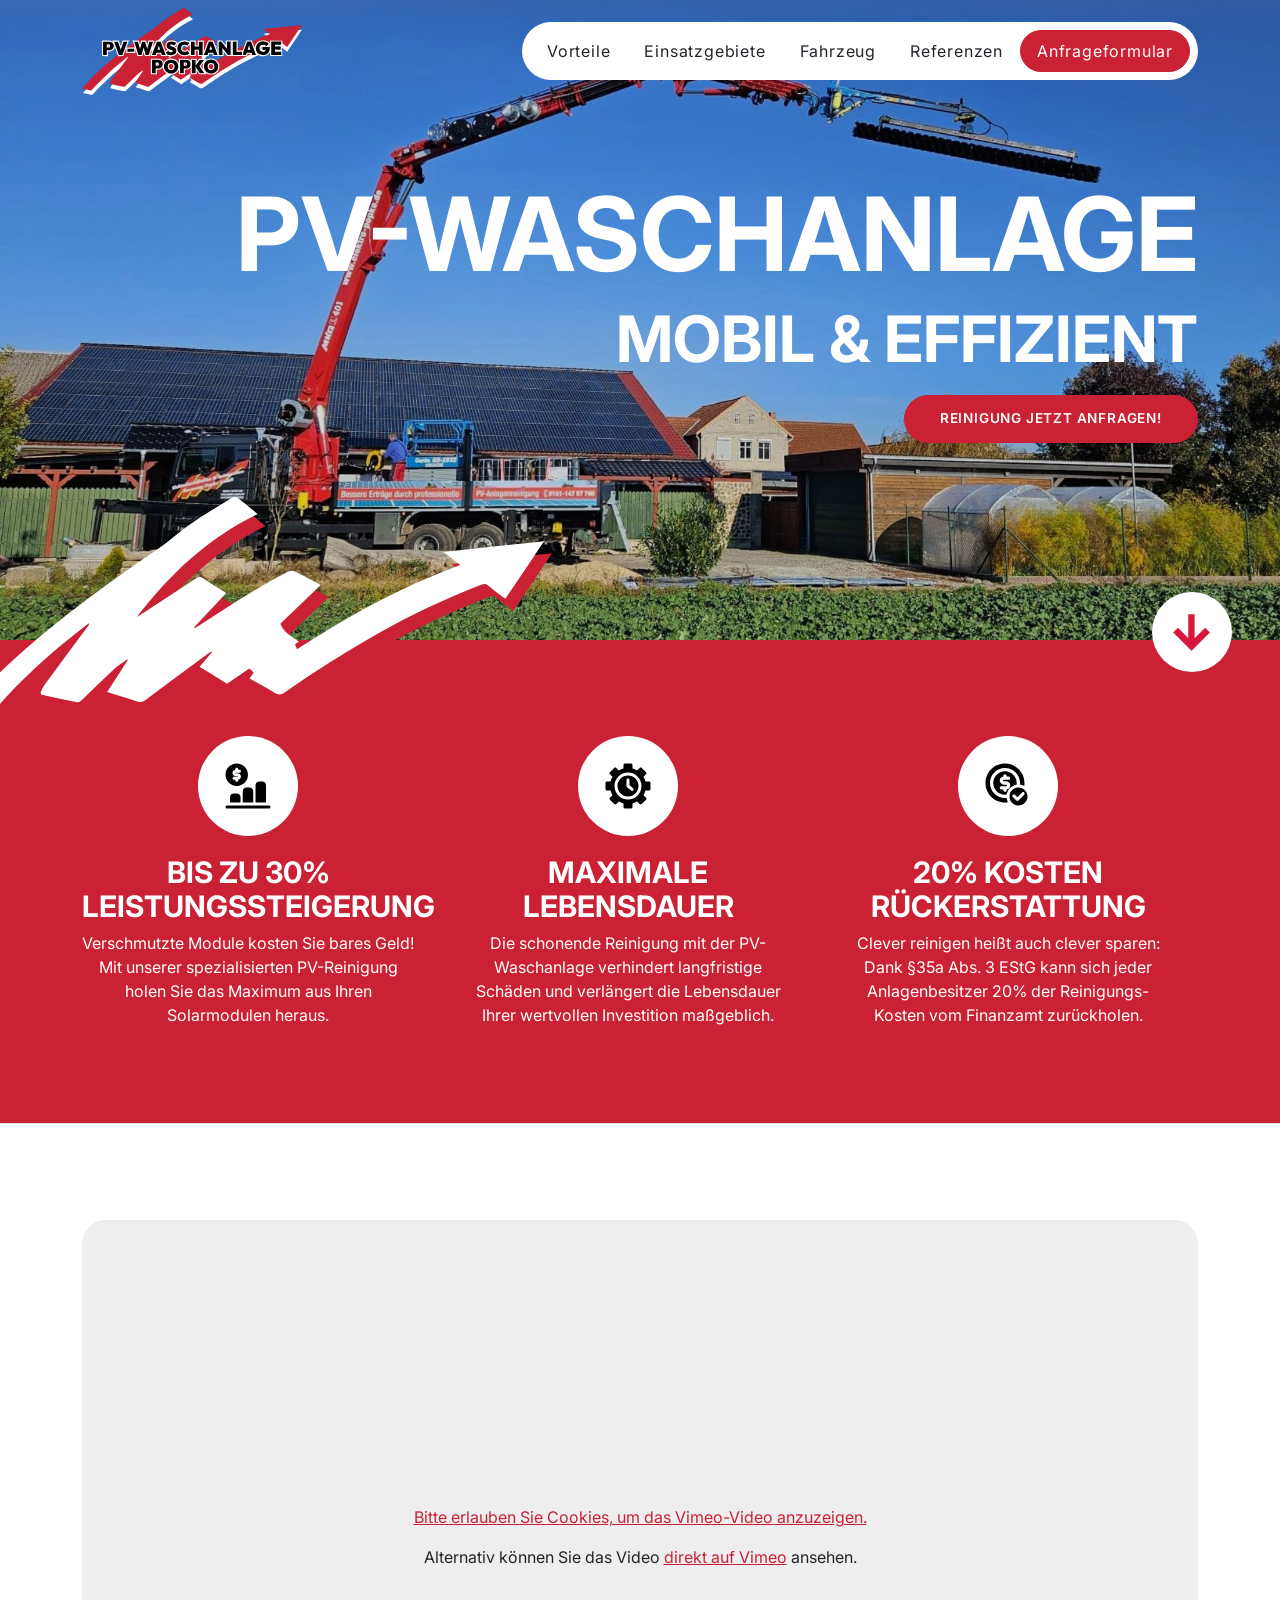
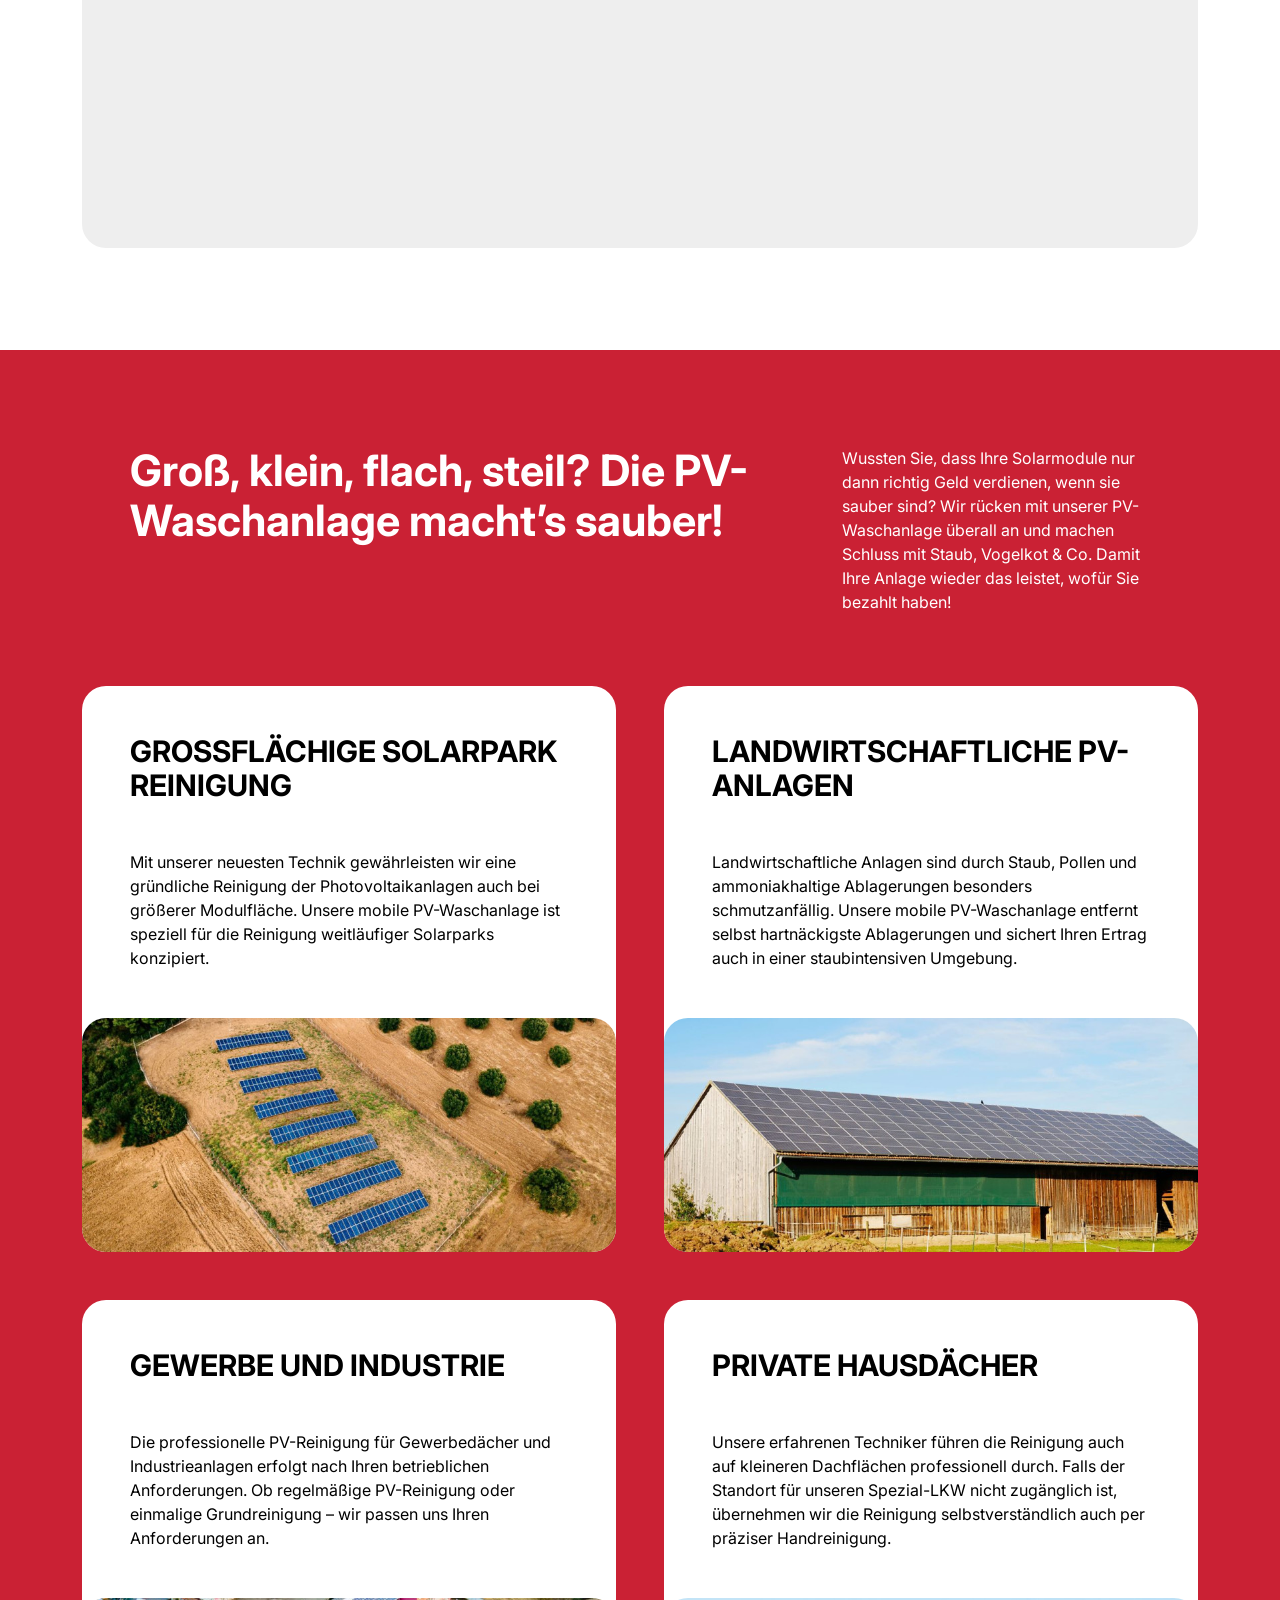
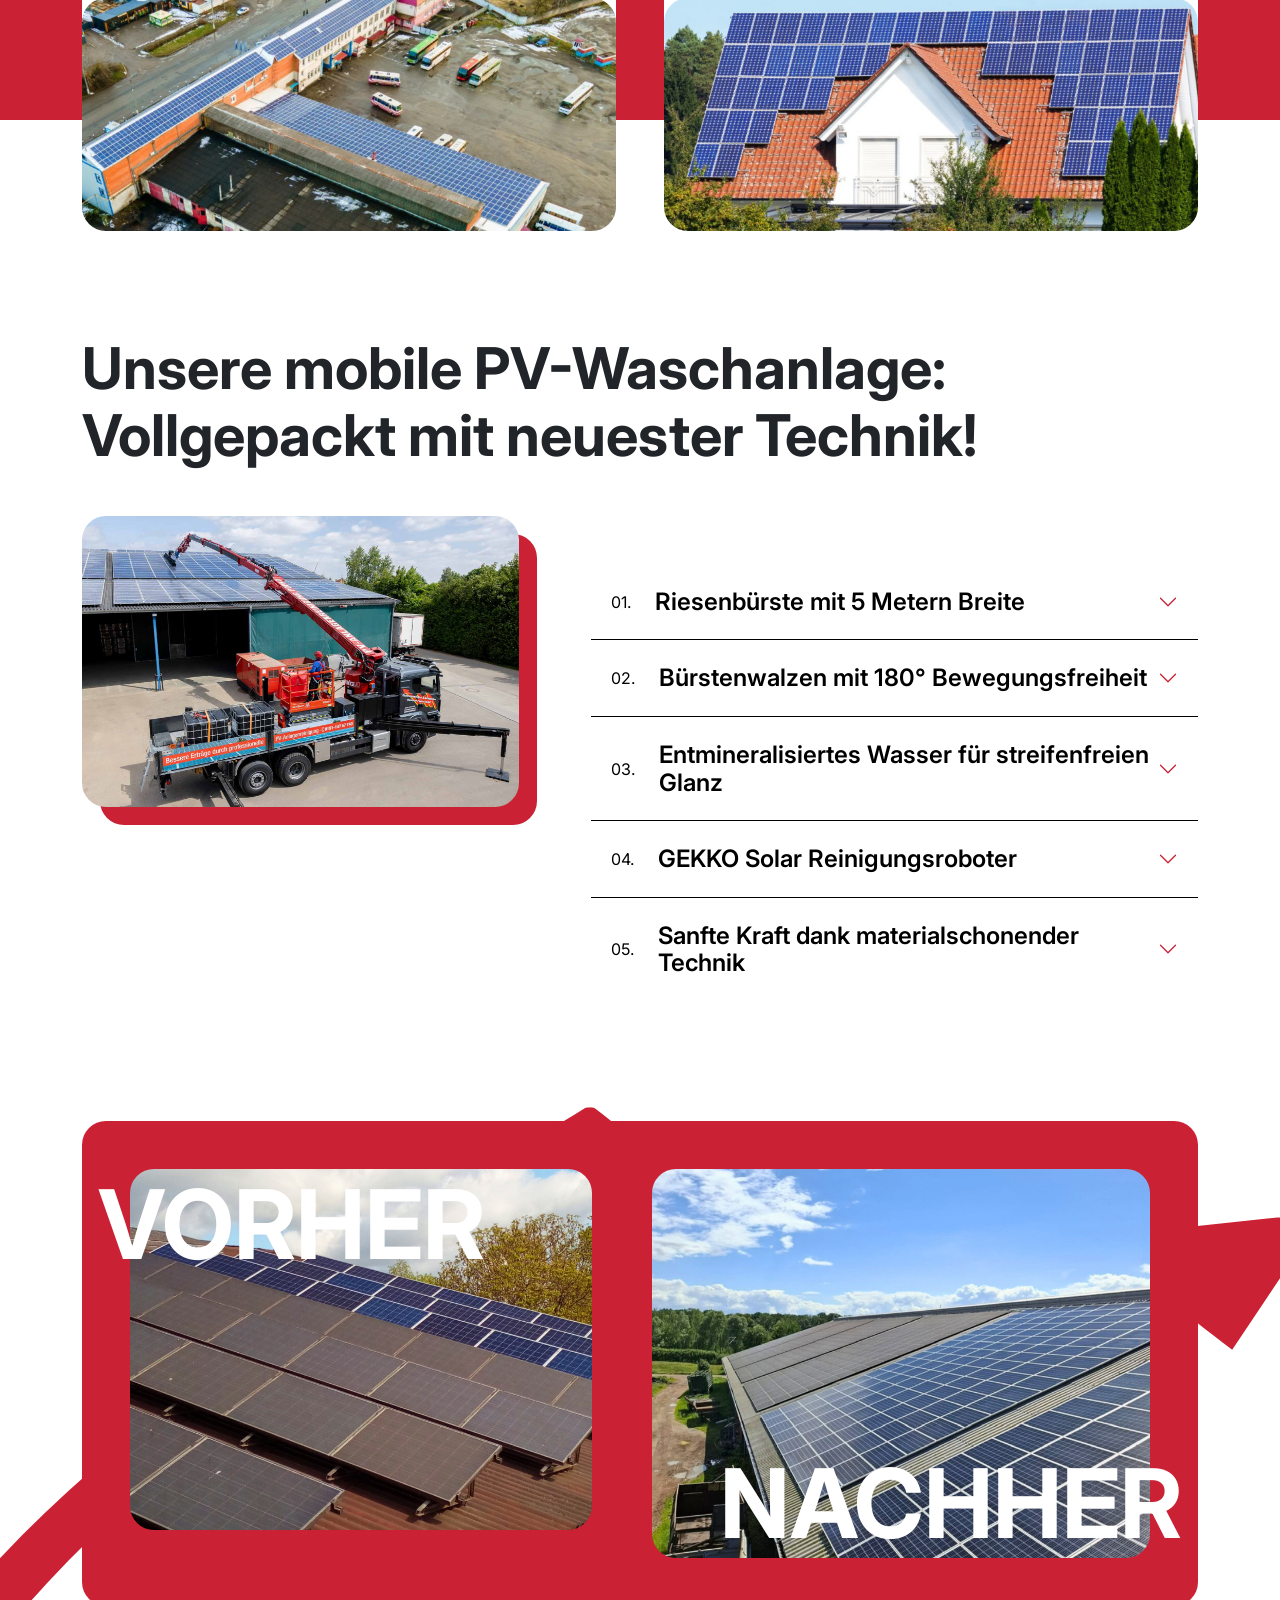
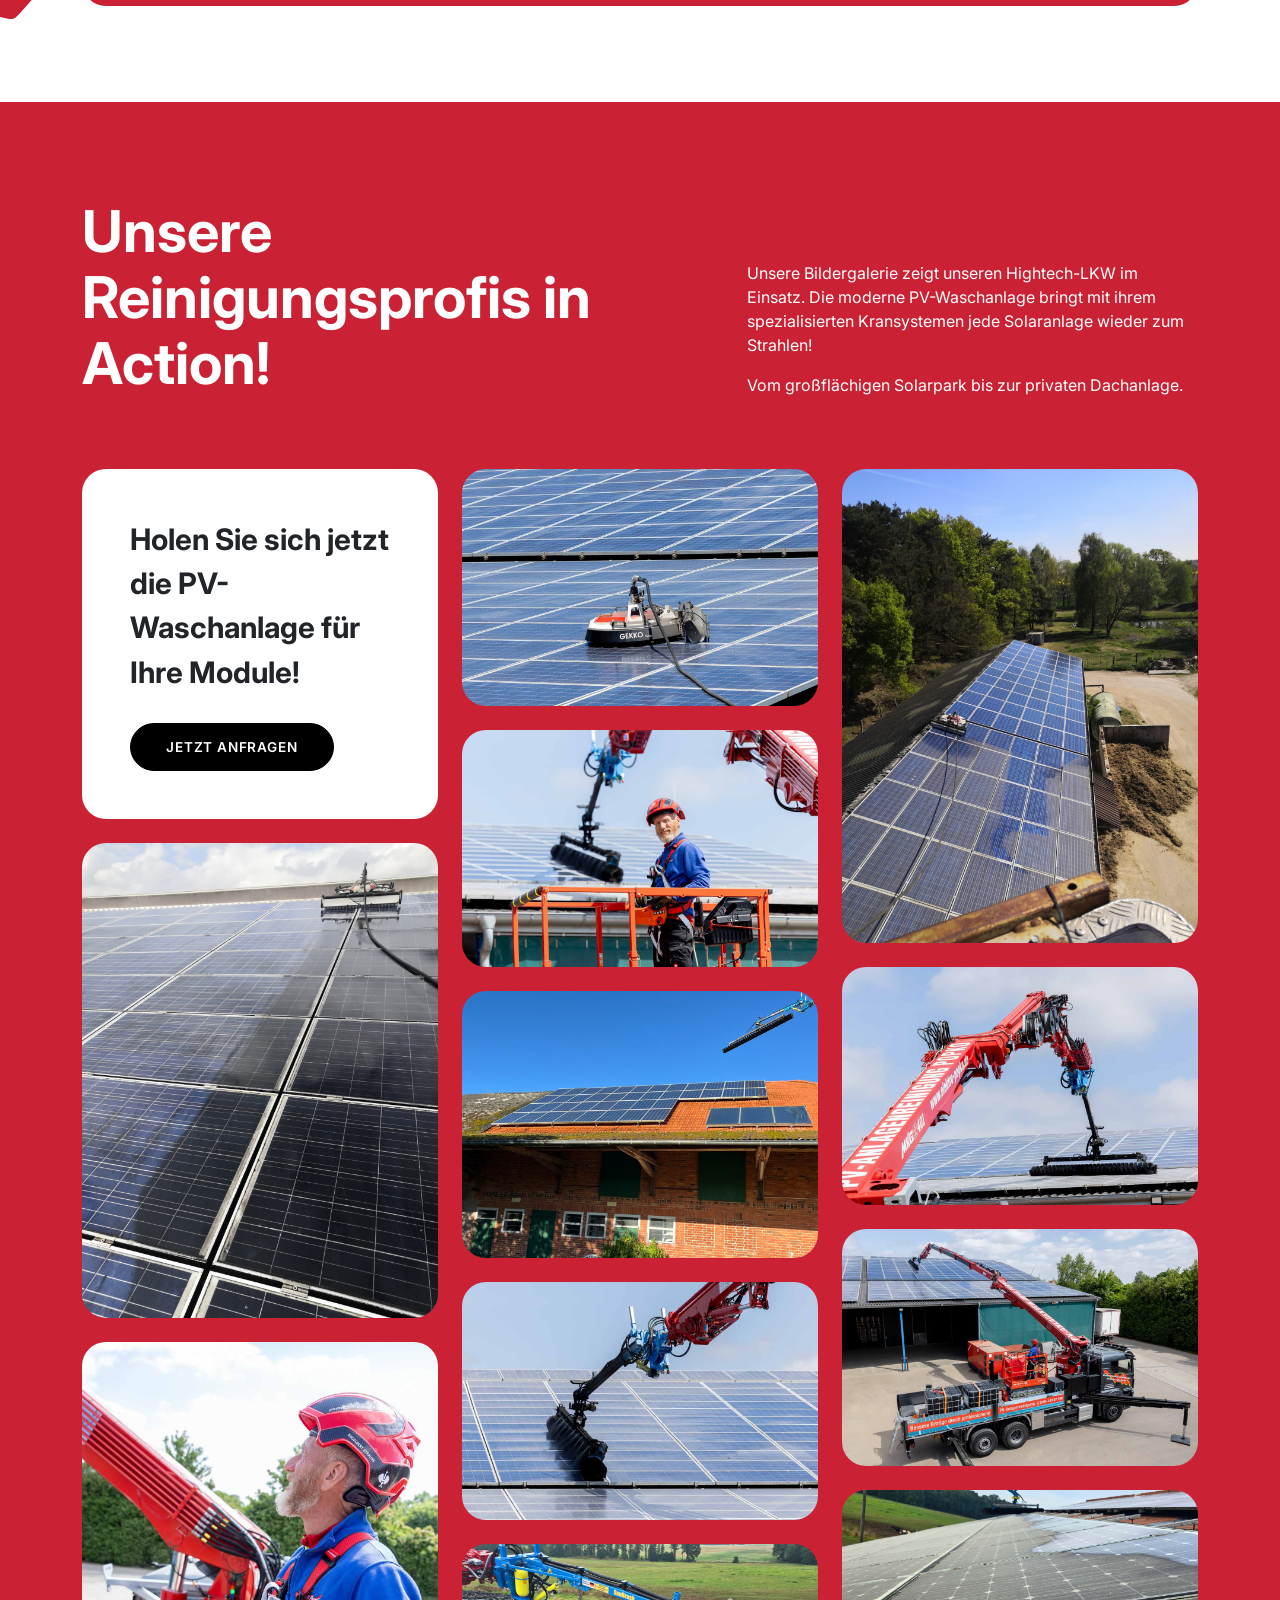
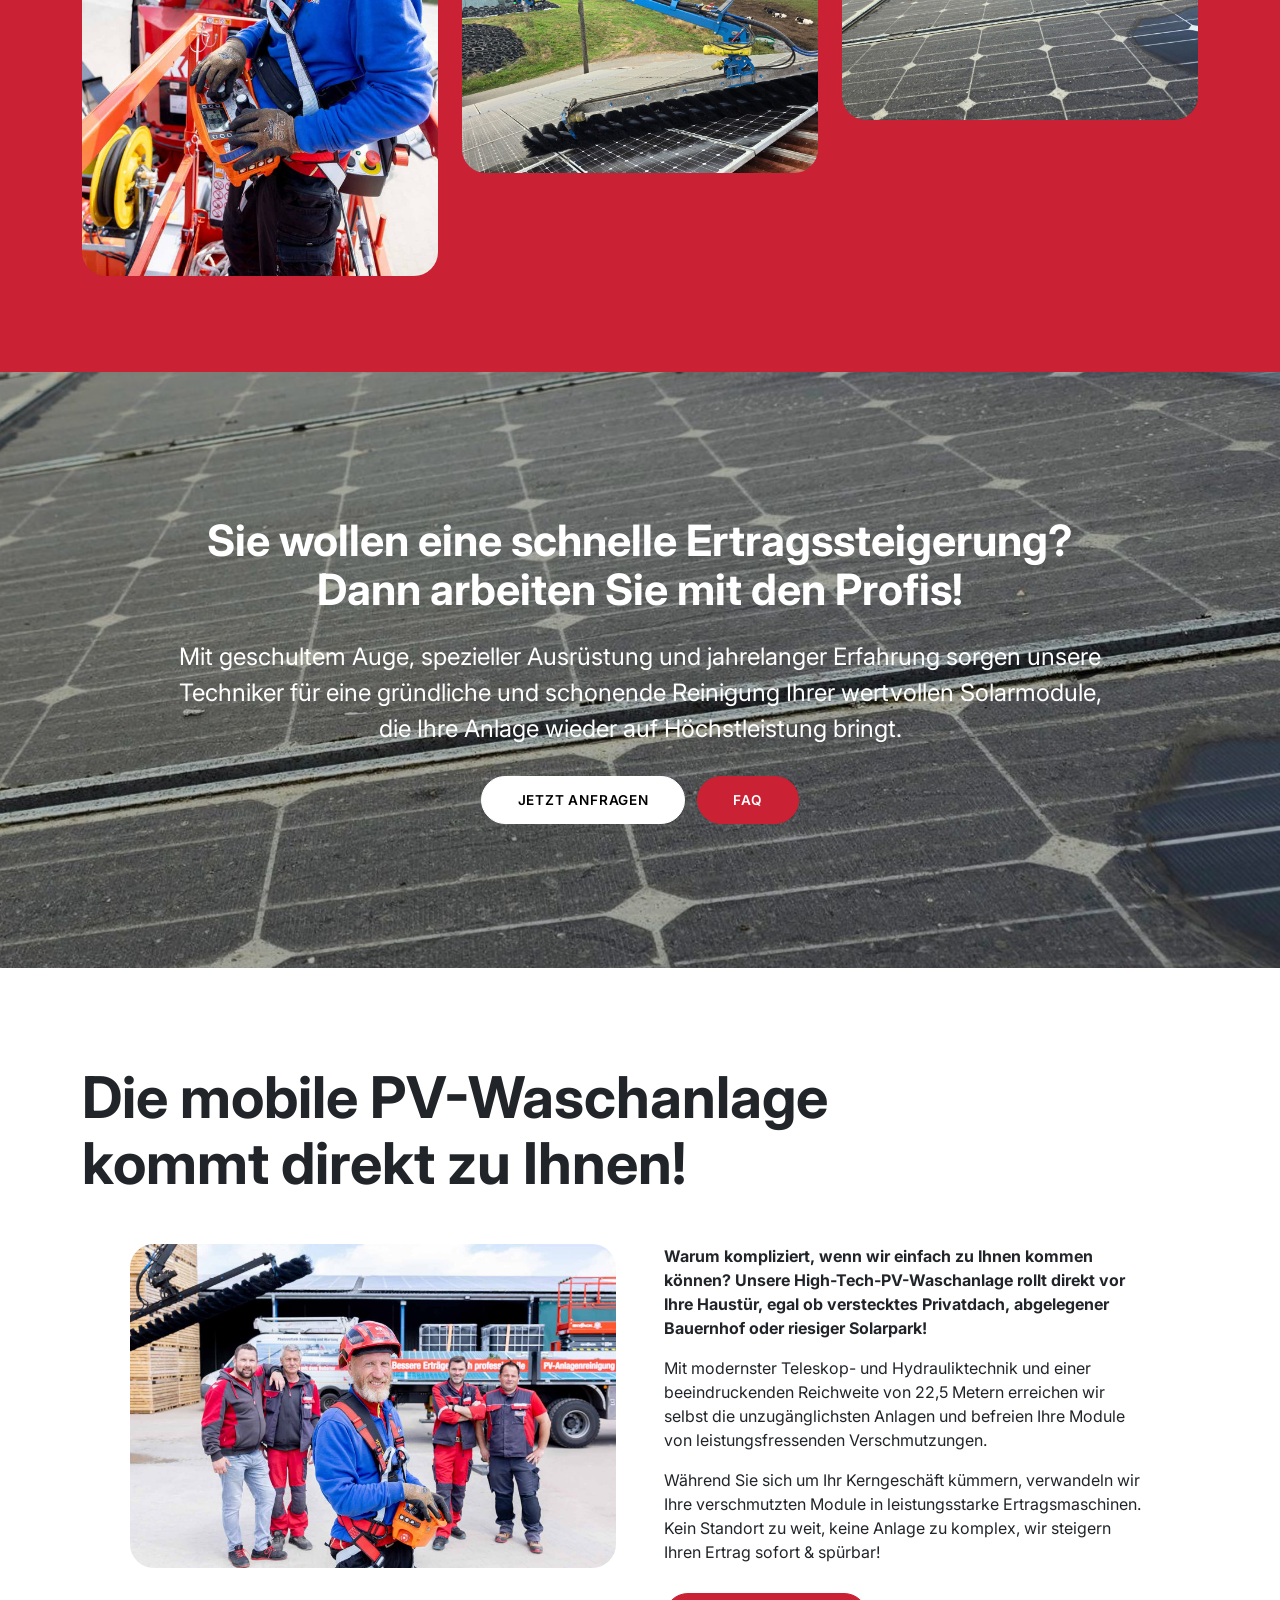
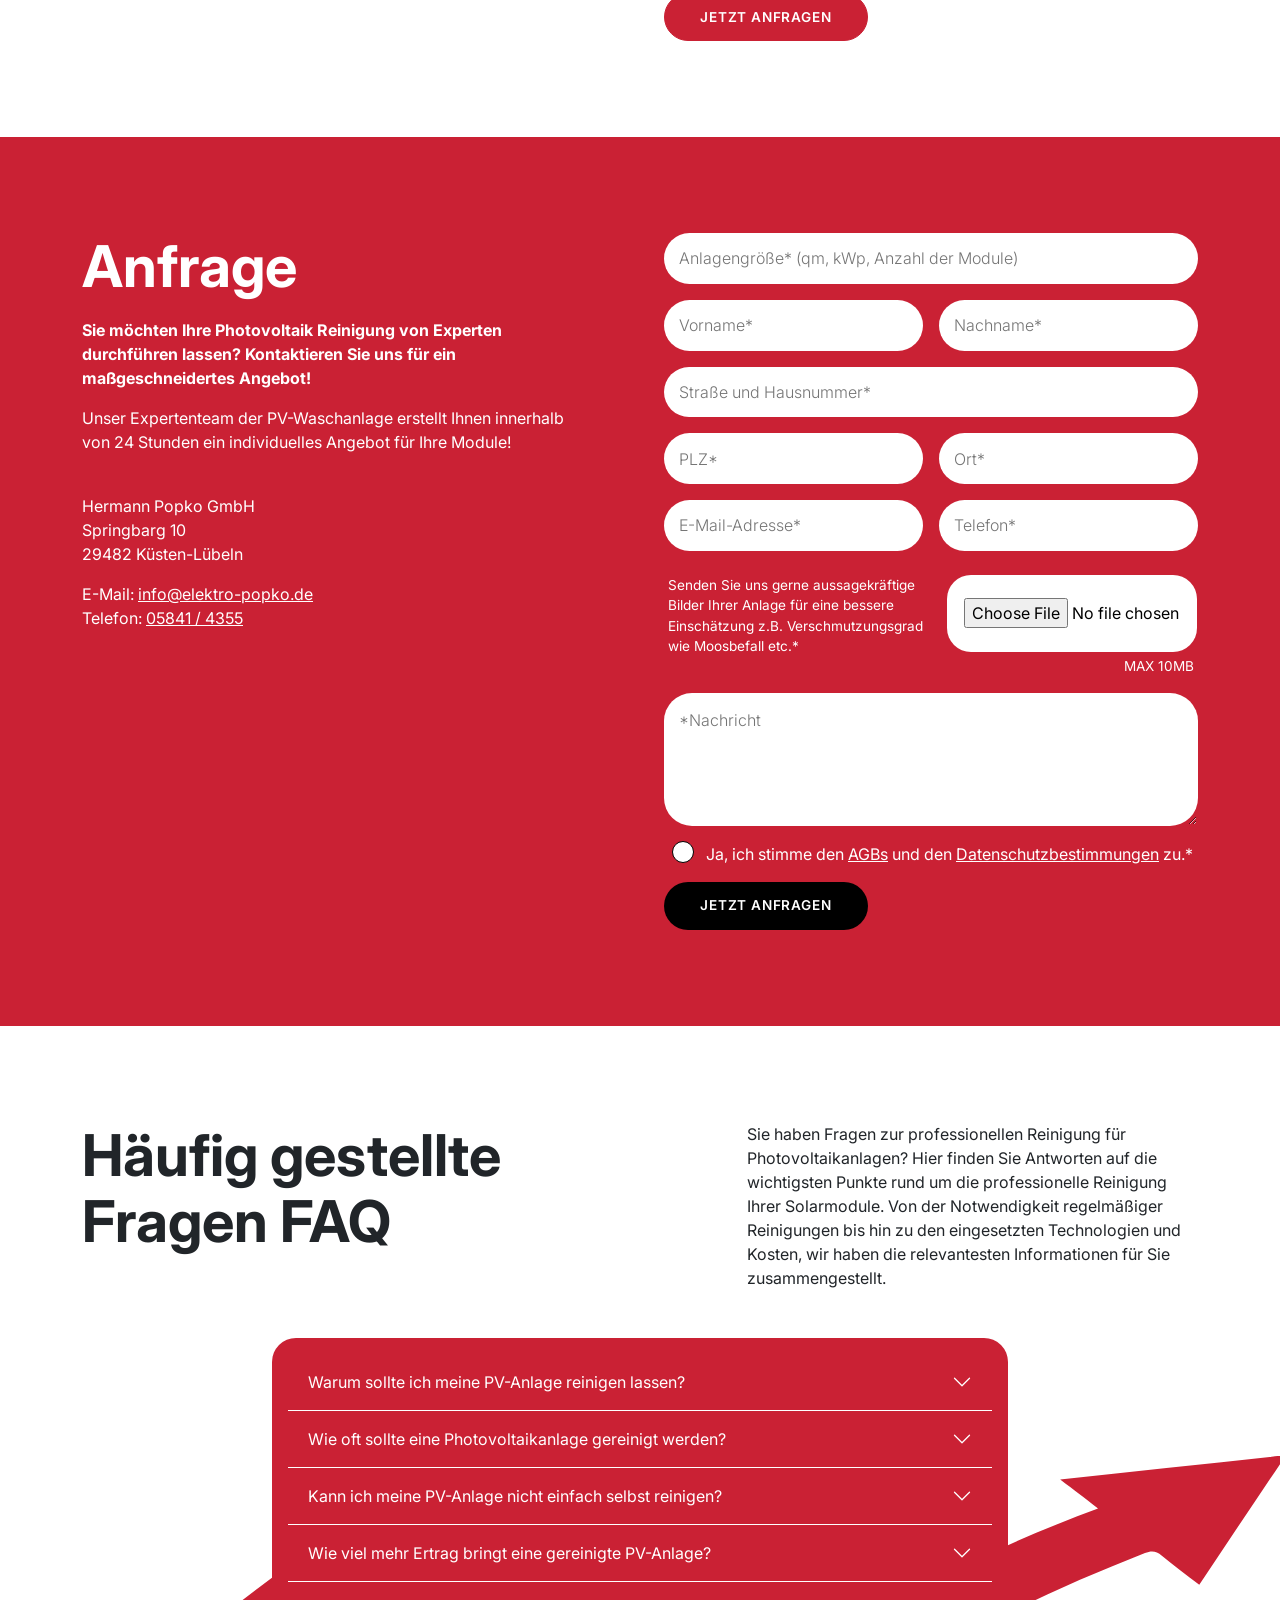
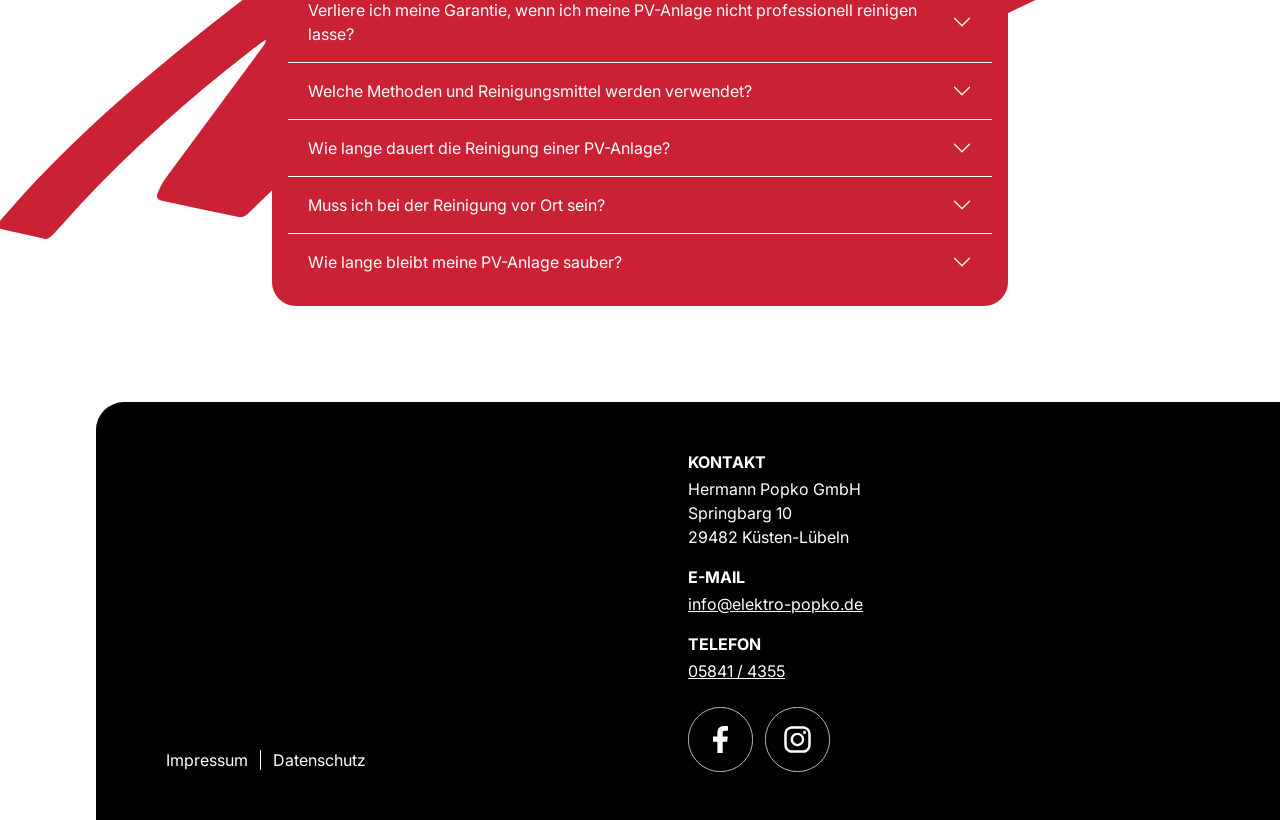
==== commit 43a39334: "Fix: Externe Ressourcen (Google Fonts, Cookiebot) korrekt verlinkt" ====
--- a/index.html
+++ b/index.html
@@ -19,7 +19,7 @@
 
     <script
         id="Cookiebot"
-        src="../consent.cookiebot.com/uc.js"
+        src="https://consent.cookiebot.com/uc.js"
         data-cbid="1e1f4040-af70-4a11-a68f-6371b43a8698"
         data-culture="de"
         async
--- a/css/styles.min.css
+++ b/css/styles.min.css
@@ -1 +1 @@
-@charset "UTF-8";@import url(../../fonts.googleapis.com/css2%3Ffamily=Inter:ital,opsz,wght@0,14..32,100..900%3B1,14..32,100..900&display=swap.css);:root,[data-bs-theme=light]{--bs-blue:#0d6efd;--bs-indigo:#6610f2;--bs-purple:#6f42c1;--bs-pink:#d63384;--bs-red:#ca2134;--bs-orange:#fd7e14;--bs-yellow:#ffc107;--bs-green:#198754;--bs-teal:#20c997;--bs-cyan:#0dcaf0;--bs-black:#000;--bs-white:#fff;--bs-gray:#6c757d;--bs-gray-dark:#343a40;--bs-gray-100:#f8f9fa;--bs-gray-200:#e9ecef;--bs-gray-300:#dee2e6;--bs-gray-400:#ced4da;--bs-gray-500:#adb5bd;--bs-gray-600:#6c757d;--bs-gray-700:#495057;--bs-gray-800:#343a40;--bs-gray-900:#212529;--bs-primary:#ca2134;--bs-secondary:#6c757d;--bs-success:#198754;--bs-info:#0dcaf0;--bs-warning:#ffc107;--bs-danger:#ca2134;--bs-light:#fff;--bs-dark:#000;--bs-primary-rgb:202,33,52;--bs-secondary-rgb:108,117,125;--bs-success-rgb:25,135,84;--bs-info-rgb:13,202,240;--bs-warning-rgb:255,193,7;--bs-danger-rgb:202,33,52;--bs-light-rgb:255,255,255;--bs-dark-rgb:0,0,0;--bs-primary-text-emphasis:rgb(80.8, 13.2, 20.8);--bs-secondary-text-emphasis:rgb(43.2, 46.8, 50);--bs-success-text-emphasis:rgb(10, 54, 33.6);--bs-info-text-emphasis:rgb(5.2, 80.8, 96);--bs-warning-text-emphasis:rgb(102, 77.2, 2.8);--bs-danger-text-emphasis:rgb(80.8, 13.2, 20.8);--bs-light-text-emphasis:#495057;--bs-dark-text-emphasis:#495057;--bs-primary-bg-subtle:rgb(244.4, 210.6, 214.4);--bs-secondary-bg-subtle:rgb(225.6, 227.4, 229);--bs-success-bg-subtle:rgb(209, 231, 220.8);--bs-info-bg-subtle:rgb(206.6, 244.4, 252);--bs-warning-bg-subtle:rgb(255, 242.6, 205.4);--bs-danger-bg-subtle:rgb(244.4, 210.6, 214.4);--bs-light-bg-subtle:rgb(251.5, 252, 252.5);--bs-dark-bg-subtle:#ced4da;--bs-primary-border-subtle:rgb(233.8, 166.2, 173.8);--bs-secondary-border-subtle:rgb(196.2, 199.8, 203);--bs-success-border-subtle:rgb(163, 207, 186.6);--bs-info-border-subtle:rgb(158.2, 233.8, 249);--bs-warning-border-subtle:rgb(255, 230.2, 155.8);--bs-danger-border-subtle:rgb(233.8, 166.2, 173.8);--bs-light-border-subtle:#e9ecef;--bs-dark-border-subtle:#adb5bd;--bs-white-rgb:255,255,255;--bs-black-rgb:0,0,0;--bs-font-sans-serif:system-ui,-apple-system,"Segoe UI",Roboto,"Helvetica Neue","Noto Sans","Liberation Sans",Arial,sans-serif,"Apple Color Emoji","Segoe UI Emoji","Segoe UI Symbol","Noto Color Emoji";--bs-font-monospace:SFMono-Regular,Menlo,Monaco,Consolas,"Liberation Mono","Courier New",monospace;--bs-gradient:linear-gradient(180deg, rgba(255, 255, 255, 0.15), rgba(255, 255, 255, 0));--bs-body-font-family:var(--bs-font-sans-serif);--bs-body-font-size:1rem;--bs-body-font-weight:400;--bs-body-line-height:1.5;--bs-body-color:#212529;--bs-body-color-rgb:33,37,41;--bs-body-bg:#fff;--bs-body-bg-rgb:255,255,255;--bs-emphasis-color:#000;--bs-emphasis-color-rgb:0,0,0;--bs-secondary-color:rgba(33, 37, 41, 0.75);--bs-secondary-color-rgb:33,37,41;--bs-secondary-bg:#e9ecef;--bs-secondary-bg-rgb:233,236,239;--bs-tertiary-color:rgba(33, 37, 41, 0.5);--bs-tertiary-color-rgb:33,37,41;--bs-tertiary-bg:#f8f9fa;--bs-tertiary-bg-rgb:248,249,250;--bs-heading-color:inherit;--bs-link-color:#ca2134;--bs-link-color-rgb:202,33,52;--bs-link-decoration:underline;--bs-link-hover-color:rgb(161.6, 26.4, 41.6);--bs-link-hover-color-rgb:162,26,42;--bs-code-color:#d63384;--bs-highlight-color:#212529;--bs-highlight-bg:rgb(255, 242.6, 205.4);--bs-border-width:1px;--bs-border-style:solid;--bs-border-color:#dee2e6;--bs-border-color-translucent:rgba(0, 0, 0, 0.175);--bs-border-radius:1.5rem;--bs-border-radius-sm:0.25rem;--bs-border-radius-lg:0.5rem;--bs-border-radius-xl:1rem;--bs-border-radius-xxl:2rem;--bs-border-radius-2xl:var(--bs-border-radius-xxl);--bs-border-radius-pill:50rem;--bs-box-shadow:0 0.5rem 1rem rgba(0, 0, 0, 0.15);--bs-box-shadow-sm:0 0.125rem 0.25rem rgba(0, 0, 0, 0.075);--bs-box-shadow-lg:0 1rem 3rem rgba(0, 0, 0, 0.175);--bs-box-shadow-inset:inset 0 1px 2px rgba(0, 0, 0, 0.075);--bs-focus-ring-width:0.25rem;--bs-focus-ring-opacity:0.25;--bs-focus-ring-color:rgba(202, 33, 52, 0.25);--bs-form-valid-color:#198754;--bs-form-valid-border-color:#198754;--bs-form-invalid-color:#ca2134;--bs-form-invalid-border-color:#ca2134}*,::after,::before{-webkit-box-sizing:border-box;box-sizing:border-box}@media (prefers-reduced-motion:no-preference){:root{scroll-behavior:smooth}}body{margin:0;font-family:var(--bs-body-font-family);font-size:var(--bs-body-font-size);font-weight:var(--bs-body-font-weight);line-height:var(--bs-body-line-height);color:var(--bs-body-color);text-align:var(--bs-body-text-align);background-color:var(--bs-body-bg);-webkit-text-size-adjust:100%;-webkit-tap-highlight-color:transparent}hr{margin:1rem 0;color:inherit;border:0;border-top:var(--bs-border-width) solid;opacity:.25}.h1,.h2,.h3,.h4,.h5,.h6,.userform .userformsoptionset legend,h1,h2,h3,h4,h5,h6{margin-top:0;margin-bottom:1.2rem;font-weight:500;line-height:1.15;color:var(--bs-heading-color)}.h1,h1{font-size:calc(1.725rem + 5.7vw)}@media (min-width:1200px){.h1,h1{font-size:6rem}}.h2,h2{font-size:calc(1.485rem + 2.82vw)}@media (min-width:1200px){.h2,h2{font-size:3.6rem}}.h3,h3{font-size:calc(1.395rem + 1.74vw)}@media (min-width:1200px){.h3,h3{font-size:2.7rem}}.h4,h4{font-size:calc(1.31rem + .72vw)}@media (min-width:1200px){.h4,h4{font-size:1.85rem}}.h5,h5{font-size:calc(1.275rem + .3vw)}@media (min-width:1200px){.h5,h5{font-size:1.5rem}}.h6,.userform .userformsoptionset legend,h6{font-size:1rem}p{margin-top:0;margin-bottom:1rem}abbr[title]{-webkit-text-decoration:underline dotted;text-decoration:underline dotted;cursor:help;-webkit-text-decoration-skip-ink:none;text-decoration-skip-ink:none}address{margin-bottom:1rem;font-style:normal;line-height:inherit}ol,ul{padding-left:2rem}dl,ol,ul{margin-top:0;margin-bottom:1rem}ol ol,ol ul,ul ol,ul ul{margin-bottom:0}dt{font-weight:700}dd{margin-bottom:.5rem;margin-left:0}blockquote{margin:0 0 1rem}b,strong{font-weight:bolder}.small,small{font-size:.875em}.mark,mark{padding:.1875em;color:var(--bs-highlight-color);background-color:var(--bs-highlight-bg)}sub,sup{position:relative;font-size:.75em;line-height:0;vertical-align:baseline}sub{bottom:-.25em}sup{top:-.5em}a{color:rgba(var(--bs-link-color-rgb),var(--bs-link-opacity,1));text-decoration:underline}a:hover{--bs-link-color-rgb:var(--bs-link-hover-color-rgb)}a:not([href]):not([class]),a:not([href]):not([class]):hover{color:inherit;text-decoration:none}code,kbd,pre,samp{font-family:var(--bs-font-monospace);font-size:1em}pre{display:block;margin-top:0;margin-bottom:1rem;overflow:auto;font-size:.875em}pre code{font-size:inherit;color:inherit;word-break:normal}code{font-size:.875em;color:var(--bs-code-color);word-wrap:break-word}a>code{color:inherit}kbd{padding:.1875rem .375rem;font-size:.875em;color:var(--bs-body-bg);background-color:var(--bs-body-color);border-radius:.25rem}kbd kbd{padding:0;font-size:1em}figure{margin:0 0 1rem}img,svg{vertical-align:middle}table{caption-side:bottom;border-collapse:collapse}caption{padding-top:.5rem;padding-bottom:.5rem;color:var(--bs-secondary-color);text-align:left}th{text-align:inherit;text-align:-webkit-match-parent}tbody,td,tfoot,th,thead,tr{border-color:inherit;border-style:solid;border-width:0}label{display:inline-block}button{border-radius:0}button:focus:not(:focus-visible){outline:0}button,input,optgroup,select,textarea{margin:0;font-family:inherit;font-size:inherit;line-height:inherit}button,select{text-transform:none}[role=button]{cursor:pointer}select{word-wrap:normal}select:disabled{opacity:1}[list]:not([type=date]):not([type=datetime-local]):not([type=month]):not([type=week]):not([type=time])::-webkit-calendar-picker-indicator{display:none!important}[type=button],[type=reset],[type=submit],button{-webkit-appearance:button}[type=button]:not(:disabled),[type=reset]:not(:disabled),[type=submit]:not(:disabled),button:not(:disabled){cursor:pointer}::-moz-focus-inner{padding:0;border-style:none}textarea{resize:vertical}fieldset{min-width:0;padding:0;margin:0;border:0}legend{float:left;width:100%;padding:0;margin-bottom:.5rem;font-size:calc(1.275rem + .3vw);line-height:inherit}@media (min-width:1200px){legend{font-size:1.5rem}}legend+*{clear:left}::-webkit-datetime-edit-day-field,::-webkit-datetime-edit-fields-wrapper,::-webkit-datetime-edit-hour-field,::-webkit-datetime-edit-minute,::-webkit-datetime-edit-month-field,::-webkit-datetime-edit-text,::-webkit-datetime-edit-year-field{padding:0}::-webkit-inner-spin-button{height:auto}[type=search]{-webkit-appearance:textfield;outline-offset:-2px}::-webkit-search-decoration{-webkit-appearance:none}::-webkit-color-swatch-wrapper{padding:0}::file-selector-button{font:inherit;-webkit-appearance:button}output{display:inline-block}iframe{border:0}summary{display:list-item;cursor:pointer}progress{vertical-align:baseline}[hidden]{display:none!important}.lead{font-size:1.25rem;font-weight:300}.display-1{font-size:calc(1.625rem + 4.5vw);font-weight:300;line-height:1.15}@media (min-width:1200px){.display-1{font-size:5rem}}.display-2{font-size:calc(1.575rem + 3.9vw);font-weight:300;line-height:1.15}@media (min-width:1200px){.display-2{font-size:4.5rem}}.display-3{font-size:calc(1.525rem + 3.3vw);font-weight:300;line-height:1.15}@media (min-width:1200px){.display-3{font-size:4rem}}.display-4{font-size:calc(1.475rem + 2.7vw);font-weight:300;line-height:1.15}@media (min-width:1200px){.display-4{font-size:3.5rem}}.display-5{font-size:calc(1.425rem + 2.1vw);font-weight:300;line-height:1.15}@media (min-width:1200px){.display-5{font-size:3rem}}.display-6{font-size:calc(1.375rem + 1.5vw);font-weight:300;line-height:1.15}@media (min-width:1200px){.display-6{font-size:2.5rem}}.list-unstyled{padding-left:0;list-style:none}.list-inline{padding-left:0;list-style:none}.list-inline-item{display:inline-block}.list-inline-item:not(:last-child){margin-right:.5rem}.initialism{font-size:.875em;text-transform:uppercase}.blockquote{margin-bottom:1rem;font-size:1.25rem}.blockquote>:last-child{margin-bottom:0}.blockquote-footer{margin-top:-1rem;margin-bottom:1rem;font-size:.875em;color:#6c757d}.blockquote-footer::before{content:"— "}.container,.container-fluid,.container-lg,.container-md,.container-sm,.container-xl,.container-xxl{--bs-gutter-x:1.5rem;--bs-gutter-y:0;width:100%;padding-right:calc(var(--bs-gutter-x) * .5);padding-left:calc(var(--bs-gutter-x) * .5);margin-right:auto;margin-left:auto}@media (min-width:576px){.container,.container-sm{max-width:540px}}@media (min-width:768px){.container,.container-md,.container-sm{max-width:720px}}@media (min-width:992px){.container,.container-lg,.container-md,.container-sm{max-width:960px}}@media (min-width:1200px){.container,.container-lg,.container-md,.container-sm,.container-xl{max-width:1140px}}@media (min-width:1400px){.container,.container-lg,.container-md,.container-sm,.container-xl,.container-xxl{max-width:1320px}}:root{--bs-breakpoint-xs:0;--bs-breakpoint-sm:576px;--bs-breakpoint-md:768px;--bs-breakpoint-lg:992px;--bs-breakpoint-xl:1200px;--bs-breakpoint-xxl:1400px}.row,.userform .userformsgroup>.middleColumn,.userform .userformsstep{--bs-gutter-x:1.5rem;--bs-gutter-y:0;display:-webkit-box;display:-ms-flexbox;display:flex;-ms-flex-wrap:wrap;flex-wrap:wrap;margin-top:calc(-1 * var(--bs-gutter-y));margin-right:calc(-.5 * var(--bs-gutter-x));margin-left:calc(-.5 * var(--bs-gutter-x))}.row>*,.userform .userformsgroup>.middleColumn>*,.userform .userformsstep>*{-ms-flex-negative:0;flex-shrink:0;width:100%;max-width:100%;padding-right:calc(var(--bs-gutter-x) * .5);padding-left:calc(var(--bs-gutter-x) * .5);margin-top:var(--bs-gutter-y)}.col{-webkit-box-flex:1;-ms-flex:1 0 0%;flex:1 0 0%}.row-cols-auto>*{-webkit-box-flex:0;-ms-flex:0 0 auto;flex:0 0 auto;width:auto}.row-cols-1>*{-webkit-box-flex:0;-ms-flex:0 0 auto;flex:0 0 auto;width:100%}.row-cols-2>*{-webkit-box-flex:0;-ms-flex:0 0 auto;flex:0 0 auto;width:50%}.row-cols-3>*{-webkit-box-flex:0;-ms-flex:0 0 auto;flex:0 0 auto;width:33.33333333%}.row-cols-4>*{-webkit-box-flex:0;-ms-flex:0 0 auto;flex:0 0 auto;width:25%}.row-cols-5>*{-webkit-box-flex:0;-ms-flex:0 0 auto;flex:0 0 auto;width:20%}.row-cols-6>*{-webkit-box-flex:0;-ms-flex:0 0 auto;flex:0 0 auto;width:16.66666667%}.col-auto{-webkit-box-flex:0;-ms-flex:0 0 auto;flex:0 0 auto;width:auto}.col-1{-webkit-box-flex:0;-ms-flex:0 0 auto;flex:0 0 auto;width:8.33333333%}.col-2{-webkit-box-flex:0;-ms-flex:0 0 auto;flex:0 0 auto;width:16.66666667%}.col-3{-webkit-box-flex:0;-ms-flex:0 0 auto;flex:0 0 auto;width:25%}.col-4{-webkit-box-flex:0;-ms-flex:0 0 auto;flex:0 0 auto;width:33.33333333%}.col-5{-webkit-box-flex:0;-ms-flex:0 0 auto;flex:0 0 auto;width:41.66666667%}.col-6,.userform .field.file>div.middleColumn,.userform .field.file>label{-webkit-box-flex:0;-ms-flex:0 0 auto;flex:0 0 auto;width:50%}.col-7{-webkit-box-flex:0;-ms-flex:0 0 auto;flex:0 0 auto;width:58.33333333%}.col-8{-webkit-box-flex:0;-ms-flex:0 0 auto;flex:0 0 auto;width:66.66666667%}.col-9{-webkit-box-flex:0;-ms-flex:0 0 auto;flex:0 0 auto;width:75%}.col-10{-webkit-box-flex:0;-ms-flex:0 0 auto;flex:0 0 auto;width:83.33333333%}.col-11{-webkit-box-flex:0;-ms-flex:0 0 auto;flex:0 0 auto;width:91.66666667%}.col-12,.userform .field.file>.right-title{-webkit-box-flex:0;-ms-flex:0 0 auto;flex:0 0 auto;width:100%}.offset-1{margin-left:8.33333333%}.offset-2{margin-left:16.66666667%}.offset-3{margin-left:25%}.offset-4{margin-left:33.33333333%}.offset-5{margin-left:41.66666667%}.offset-6{margin-left:50%}.offset-7{margin-left:58.33333333%}.offset-8{margin-left:66.66666667%}.offset-9{margin-left:75%}.offset-10{margin-left:83.33333333%}.offset-11{margin-left:91.66666667%}.g-0,.gx-0{--bs-gutter-x:0}.g-0,.gy-0{--bs-gutter-y:0}.g-1,.gx-1{--bs-gutter-x:0.25rem}.g-1,.gy-1{--bs-gutter-y:0.25rem}.g-2,.gx-2{--bs-gutter-x:0.5rem}.g-2,.gy-2{--bs-gutter-y:0.5rem}.g-3,.gx-3,.userform .userformsgroup>.middleColumn,.userform .userformsstep{--bs-gutter-x:1rem}.g-3,.gy-3,.userform .userformsgroup>.middleColumn,.userform .userformsstep{--bs-gutter-y:1rem}.g-4,.gx-4,.userform .field.file{--bs-gutter-x:1.5rem}.g-4,.gy-4,.userform .field.file{--bs-gutter-y:1.5rem}.g-5,.gx-5{--bs-gutter-x:3rem}.g-5,.gy-5{--bs-gutter-y:3rem}@media (min-width:576px){.col-sm{-webkit-box-flex:1;-ms-flex:1 0 0%;flex:1 0 0%}.row-cols-sm-auto>*{-webkit-box-flex:0;-ms-flex:0 0 auto;flex:0 0 auto;width:auto}.row-cols-sm-1>*{-webkit-box-flex:0;-ms-flex:0 0 auto;flex:0 0 auto;width:100%}.row-cols-sm-2>*{-webkit-box-flex:0;-ms-flex:0 0 auto;flex:0 0 auto;width:50%}.row-cols-sm-3>*{-webkit-box-flex:0;-ms-flex:0 0 auto;flex:0 0 auto;width:33.33333333%}.row-cols-sm-4>*{-webkit-box-flex:0;-ms-flex:0 0 auto;flex:0 0 auto;width:25%}.row-cols-sm-5>*{-webkit-box-flex:0;-ms-flex:0 0 auto;flex:0 0 auto;width:20%}.row-cols-sm-6>*{-webkit-box-flex:0;-ms-flex:0 0 auto;flex:0 0 auto;width:16.66666667%}.col-sm-auto{-webkit-box-flex:0;-ms-flex:0 0 auto;flex:0 0 auto;width:auto}.col-sm-1{-webkit-box-flex:0;-ms-flex:0 0 auto;flex:0 0 auto;width:8.33333333%}.col-sm-2{-webkit-box-flex:0;-ms-flex:0 0 auto;flex:0 0 auto;width:16.66666667%}.col-sm-3{-webkit-box-flex:0;-ms-flex:0 0 auto;flex:0 0 auto;width:25%}.col-sm-4{-webkit-box-flex:0;-ms-flex:0 0 auto;flex:0 0 auto;width:33.33333333%}.col-sm-5{-webkit-box-flex:0;-ms-flex:0 0 auto;flex:0 0 auto;width:41.66666667%}.col-sm-6{-webkit-box-flex:0;-ms-flex:0 0 auto;flex:0 0 auto;width:50%}.col-sm-7{-webkit-box-flex:0;-ms-flex:0 0 auto;flex:0 0 auto;width:58.33333333%}.col-sm-8{-webkit-box-flex:0;-ms-flex:0 0 auto;flex:0 0 auto;width:66.66666667%}.col-sm-9{-webkit-box-flex:0;-ms-flex:0 0 auto;flex:0 0 auto;width:75%}.col-sm-10{-webkit-box-flex:0;-ms-flex:0 0 auto;flex:0 0 auto;width:83.33333333%}.col-sm-11{-webkit-box-flex:0;-ms-flex:0 0 auto;flex:0 0 auto;width:91.66666667%}.col-sm-12{-webkit-box-flex:0;-ms-flex:0 0 auto;flex:0 0 auto;width:100%}.offset-sm-0{margin-left:0}.offset-sm-1{margin-left:8.33333333%}.offset-sm-2{margin-left:16.66666667%}.offset-sm-3{margin-left:25%}.offset-sm-4{margin-left:33.33333333%}.offset-sm-5{margin-left:41.66666667%}.offset-sm-6{margin-left:50%}.offset-sm-7{margin-left:58.33333333%}.offset-sm-8{margin-left:66.66666667%}.offset-sm-9{margin-left:75%}.offset-sm-10{margin-left:83.33333333%}.offset-sm-11{margin-left:91.66666667%}.g-sm-0,.gx-sm-0{--bs-gutter-x:0}.g-sm-0,.gy-sm-0{--bs-gutter-y:0}.g-sm-1,.gx-sm-1{--bs-gutter-x:0.25rem}.g-sm-1,.gy-sm-1{--bs-gutter-y:0.25rem}.g-sm-2,.gx-sm-2{--bs-gutter-x:0.5rem}.g-sm-2,.gy-sm-2{--bs-gutter-y:0.5rem}.g-sm-3,.gx-sm-3{--bs-gutter-x:1rem}.g-sm-3,.gy-sm-3{--bs-gutter-y:1rem}.g-sm-4,.gx-sm-4{--bs-gutter-x:1.5rem}.g-sm-4,.gy-sm-4{--bs-gutter-y:1.5rem}.g-sm-5,.gx-sm-5{--bs-gutter-x:3rem}.g-sm-5,.gy-sm-5{--bs-gutter-y:3rem}}@media (min-width:768px){.col-md{-webkit-box-flex:1;-ms-flex:1 0 0%;flex:1 0 0%}.row-cols-md-auto>*{-webkit-box-flex:0;-ms-flex:0 0 auto;flex:0 0 auto;width:auto}.row-cols-md-1>*{-webkit-box-flex:0;-ms-flex:0 0 auto;flex:0 0 auto;width:100%}.row-cols-md-2>*{-webkit-box-flex:0;-ms-flex:0 0 auto;flex:0 0 auto;width:50%}.row-cols-md-3>*{-webkit-box-flex:0;-ms-flex:0 0 auto;flex:0 0 auto;width:33.33333333%}.row-cols-md-4>*{-webkit-box-flex:0;-ms-flex:0 0 auto;flex:0 0 auto;width:25%}.row-cols-md-5>*{-webkit-box-flex:0;-ms-flex:0 0 auto;flex:0 0 auto;width:20%}.row-cols-md-6>*{-webkit-box-flex:0;-ms-flex:0 0 auto;flex:0 0 auto;width:16.66666667%}.col-md-auto{-webkit-box-flex:0;-ms-flex:0 0 auto;flex:0 0 auto;width:auto}.col-md-1{-webkit-box-flex:0;-ms-flex:0 0 auto;flex:0 0 auto;width:8.33333333%}.col-md-2{-webkit-box-flex:0;-ms-flex:0 0 auto;flex:0 0 auto;width:16.66666667%}.col-md-3{-webkit-box-flex:0;-ms-flex:0 0 auto;flex:0 0 auto;width:25%}.col-md-4{-webkit-box-flex:0;-ms-flex:0 0 auto;flex:0 0 auto;width:33.33333333%}.col-md-5{-webkit-box-flex:0;-ms-flex:0 0 auto;flex:0 0 auto;width:41.66666667%}.col-md-6{-webkit-box-flex:0;-ms-flex:0 0 auto;flex:0 0 auto;width:50%}.col-md-7{-webkit-box-flex:0;-ms-flex:0 0 auto;flex:0 0 auto;width:58.33333333%}.col-md-8{-webkit-box-flex:0;-ms-flex:0 0 auto;flex:0 0 auto;width:66.66666667%}.col-md-9{-webkit-box-flex:0;-ms-flex:0 0 auto;flex:0 0 auto;width:75%}.col-md-10{-webkit-box-flex:0;-ms-flex:0 0 auto;flex:0 0 auto;width:83.33333333%}.col-md-11{-webkit-box-flex:0;-ms-flex:0 0 auto;flex:0 0 auto;width:91.66666667%}.col-md-12{-webkit-box-flex:0;-ms-flex:0 0 auto;flex:0 0 auto;width:100%}.offset-md-0{margin-left:0}.offset-md-1{margin-left:8.33333333%}.offset-md-2{margin-left:16.66666667%}.offset-md-3{margin-left:25%}.offset-md-4{margin-left:33.33333333%}.offset-md-5{margin-left:41.66666667%}.offset-md-6{margin-left:50%}.offset-md-7{margin-left:58.33333333%}.offset-md-8{margin-left:66.66666667%}.offset-md-9{margin-left:75%}.offset-md-10{margin-left:83.33333333%}.offset-md-11{margin-left:91.66666667%}.g-md-0,.gx-md-0{--bs-gutter-x:0}.g-md-0,.gy-md-0{--bs-gutter-y:0}.g-md-1,.gx-md-1{--bs-gutter-x:0.25rem}.g-md-1,.gy-md-1{--bs-gutter-y:0.25rem}.g-md-2,.gx-md-2{--bs-gutter-x:0.5rem}.g-md-2,.gy-md-2{--bs-gutter-y:0.5rem}.g-md-3,.gx-md-3{--bs-gutter-x:1rem}.g-md-3,.gy-md-3{--bs-gutter-y:1rem}.g-md-4,.gx-md-4{--bs-gutter-x:1.5rem}.g-md-4,.gy-md-4{--bs-gutter-y:1.5rem}.g-md-5,.gx-md-5{--bs-gutter-x:3rem}.g-md-5,.gy-md-5{--bs-gutter-y:3rem}}@media (min-width:992px){.col-lg{-webkit-box-flex:1;-ms-flex:1 0 0%;flex:1 0 0%}.row-cols-lg-auto>*{-webkit-box-flex:0;-ms-flex:0 0 auto;flex:0 0 auto;width:auto}.row-cols-lg-1>*{-webkit-box-flex:0;-ms-flex:0 0 auto;flex:0 0 auto;width:100%}.row-cols-lg-2>*{-webkit-box-flex:0;-ms-flex:0 0 auto;flex:0 0 auto;width:50%}.row-cols-lg-3>*{-webkit-box-flex:0;-ms-flex:0 0 auto;flex:0 0 auto;width:33.33333333%}.row-cols-lg-4>*{-webkit-box-flex:0;-ms-flex:0 0 auto;flex:0 0 auto;width:25%}.row-cols-lg-5>*{-webkit-box-flex:0;-ms-flex:0 0 auto;flex:0 0 auto;width:20%}.row-cols-lg-6>*{-webkit-box-flex:0;-ms-flex:0 0 auto;flex:0 0 auto;width:16.66666667%}.col-lg-auto{-webkit-box-flex:0;-ms-flex:0 0 auto;flex:0 0 auto;width:auto}.col-lg-1{-webkit-box-flex:0;-ms-flex:0 0 auto;flex:0 0 auto;width:8.33333333%}.col-lg-2{-webkit-box-flex:0;-ms-flex:0 0 auto;flex:0 0 auto;width:16.66666667%}.col-lg-3{-webkit-box-flex:0;-ms-flex:0 0 auto;flex:0 0 auto;width:25%}.col-lg-4{-webkit-box-flex:0;-ms-flex:0 0 auto;flex:0 0 auto;width:33.33333333%}.col-lg-5{-webkit-box-flex:0;-ms-flex:0 0 auto;flex:0 0 auto;width:41.66666667%}.col-lg-6,.userform .field.text,.userform .userformsgroup{-webkit-box-flex:0;-ms-flex:0 0 auto;flex:0 0 auto;width:50%}.col-lg-7{-webkit-box-flex:0;-ms-flex:0 0 auto;flex:0 0 auto;width:58.33333333%}.col-lg-8{-webkit-box-flex:0;-ms-flex:0 0 auto;flex:0 0 auto;width:66.66666667%}.col-lg-9{-webkit-box-flex:0;-ms-flex:0 0 auto;flex:0 0 auto;width:75%}.col-lg-10{-webkit-box-flex:0;-ms-flex:0 0 auto;flex:0 0 auto;width:83.33333333%}.col-lg-11{-webkit-box-flex:0;-ms-flex:0 0 auto;flex:0 0 auto;width:91.66666667%}.col-lg-12,.userform .field.text.fullwidth{-webkit-box-flex:0;-ms-flex:0 0 auto;flex:0 0 auto;width:100%}.offset-lg-0{margin-left:0}.offset-lg-1{margin-left:8.33333333%}.offset-lg-2{margin-left:16.66666667%}.offset-lg-3{margin-left:25%}.offset-lg-4{margin-left:33.33333333%}.offset-lg-5{margin-left:41.66666667%}.offset-lg-6{margin-left:50%}.offset-lg-7{margin-left:58.33333333%}.offset-lg-8{margin-left:66.66666667%}.offset-lg-9{margin-left:75%}.offset-lg-10{margin-left:83.33333333%}.offset-lg-11{margin-left:91.66666667%}.g-lg-0,.gx-lg-0{--bs-gutter-x:0}.g-lg-0,.gy-lg-0{--bs-gutter-y:0}.g-lg-1,.gx-lg-1{--bs-gutter-x:0.25rem}.g-lg-1,.gy-lg-1{--bs-gutter-y:0.25rem}.g-lg-2,.gx-lg-2{--bs-gutter-x:0.5rem}.g-lg-2,.gy-lg-2{--bs-gutter-y:0.5rem}.g-lg-3,.gx-lg-3{--bs-gutter-x:1rem}.g-lg-3,.gy-lg-3{--bs-gutter-y:1rem}.g-lg-4,.gx-lg-4{--bs-gutter-x:1.5rem}.g-lg-4,.gy-lg-4{--bs-gutter-y:1.5rem}.g-lg-5,.gx-lg-5{--bs-gutter-x:3rem}.g-lg-5,.gy-lg-5{--bs-gutter-y:3rem}}@media (min-width:1200px){.col-xl{-webkit-box-flex:1;-ms-flex:1 0 0%;flex:1 0 0%}.row-cols-xl-auto>*{-webkit-box-flex:0;-ms-flex:0 0 auto;flex:0 0 auto;width:auto}.row-cols-xl-1>*{-webkit-box-flex:0;-ms-flex:0 0 auto;flex:0 0 auto;width:100%}.row-cols-xl-2>*{-webkit-box-flex:0;-ms-flex:0 0 auto;flex:0 0 auto;width:50%}.row-cols-xl-3>*{-webkit-box-flex:0;-ms-flex:0 0 auto;flex:0 0 auto;width:33.33333333%}.row-cols-xl-4>*{-webkit-box-flex:0;-ms-flex:0 0 auto;flex:0 0 auto;width:25%}.row-cols-xl-5>*{-webkit-box-flex:0;-ms-flex:0 0 auto;flex:0 0 auto;width:20%}.row-cols-xl-6>*{-webkit-box-flex:0;-ms-flex:0 0 auto;flex:0 0 auto;width:16.66666667%}.col-xl-auto{-webkit-box-flex:0;-ms-flex:0 0 auto;flex:0 0 auto;width:auto}.col-xl-1{-webkit-box-flex:0;-ms-flex:0 0 auto;flex:0 0 auto;width:8.33333333%}.col-xl-2{-webkit-box-flex:0;-ms-flex:0 0 auto;flex:0 0 auto;width:16.66666667%}.col-xl-3{-webkit-box-flex:0;-ms-flex:0 0 auto;flex:0 0 auto;width:25%}.col-xl-4{-webkit-box-flex:0;-ms-flex:0 0 auto;flex:0 0 auto;width:33.33333333%}.col-xl-5{-webkit-box-flex:0;-ms-flex:0 0 auto;flex:0 0 auto;width:41.66666667%}.col-xl-6{-webkit-box-flex:0;-ms-flex:0 0 auto;flex:0 0 auto;width:50%}.col-xl-7{-webkit-box-flex:0;-ms-flex:0 0 auto;flex:0 0 auto;width:58.33333333%}.col-xl-8{-webkit-box-flex:0;-ms-flex:0 0 auto;flex:0 0 auto;width:66.66666667%}.col-xl-9{-webkit-box-flex:0;-ms-flex:0 0 auto;flex:0 0 auto;width:75%}.col-xl-10{-webkit-box-flex:0;-ms-flex:0 0 auto;flex:0 0 auto;width:83.33333333%}.col-xl-11{-webkit-box-flex:0;-ms-flex:0 0 auto;flex:0 0 auto;width:91.66666667%}.col-xl-12{-webkit-box-flex:0;-ms-flex:0 0 auto;flex:0 0 auto;width:100%}.offset-xl-0{margin-left:0}.offset-xl-1{margin-left:8.33333333%}.offset-xl-2{margin-left:16.66666667%}.offset-xl-3{margin-left:25%}.offset-xl-4{margin-left:33.33333333%}.offset-xl-5{margin-left:41.66666667%}.offset-xl-6{margin-left:50%}.offset-xl-7{margin-left:58.33333333%}.offset-xl-8{margin-left:66.66666667%}.offset-xl-9{margin-left:75%}.offset-xl-10{margin-left:83.33333333%}.offset-xl-11{margin-left:91.66666667%}.g-xl-0,.gx-xl-0{--bs-gutter-x:0}.g-xl-0,.gy-xl-0{--bs-gutter-y:0}.g-xl-1,.gx-xl-1{--bs-gutter-x:0.25rem}.g-xl-1,.gy-xl-1{--bs-gutter-y:0.25rem}.g-xl-2,.gx-xl-2{--bs-gutter-x:0.5rem}.g-xl-2,.gy-xl-2{--bs-gutter-y:0.5rem}.g-xl-3,.gx-xl-3{--bs-gutter-x:1rem}.g-xl-3,.gy-xl-3{--bs-gutter-y:1rem}.g-xl-4,.gx-xl-4{--bs-gutter-x:1.5rem}.g-xl-4,.gy-xl-4{--bs-gutter-y:1.5rem}.g-xl-5,.gx-xl-5{--bs-gutter-x:3rem}.g-xl-5,.gy-xl-5{--bs-gutter-y:3rem}}@media (min-width:1400px){.col-xxl{-webkit-box-flex:1;-ms-flex:1 0 0%;flex:1 0 0%}.row-cols-xxl-auto>*{-webkit-box-flex:0;-ms-flex:0 0 auto;flex:0 0 auto;width:auto}.row-cols-xxl-1>*{-webkit-box-flex:0;-ms-flex:0 0 auto;flex:0 0 auto;width:100%}.row-cols-xxl-2>*{-webkit-box-flex:0;-ms-flex:0 0 auto;flex:0 0 auto;width:50%}.row-cols-xxl-3>*{-webkit-box-flex:0;-ms-flex:0 0 auto;flex:0 0 auto;width:33.33333333%}.row-cols-xxl-4>*{-webkit-box-flex:0;-ms-flex:0 0 auto;flex:0 0 auto;width:25%}.row-cols-xxl-5>*{-webkit-box-flex:0;-ms-flex:0 0 auto;flex:0 0 auto;width:20%}.row-cols-xxl-6>*{-webkit-box-flex:0;-ms-flex:0 0 auto;flex:0 0 auto;width:16.66666667%}.col-xxl-auto{-webkit-box-flex:0;-ms-flex:0 0 auto;flex:0 0 auto;width:auto}.col-xxl-1{-webkit-box-flex:0;-ms-flex:0 0 auto;flex:0 0 auto;width:8.33333333%}.col-xxl-2{-webkit-box-flex:0;-ms-flex:0 0 auto;flex:0 0 auto;width:16.66666667%}.col-xxl-3{-webkit-box-flex:0;-ms-flex:0 0 auto;flex:0 0 auto;width:25%}.col-xxl-4{-webkit-box-flex:0;-ms-flex:0 0 auto;flex:0 0 auto;width:33.33333333%}.col-xxl-5{-webkit-box-flex:0;-ms-flex:0 0 auto;flex:0 0 auto;width:41.66666667%}.col-xxl-6{-webkit-box-flex:0;-ms-flex:0 0 auto;flex:0 0 auto;width:50%}.col-xxl-7{-webkit-box-flex:0;-ms-flex:0 0 auto;flex:0 0 auto;width:58.33333333%}.col-xxl-8{-webkit-box-flex:0;-ms-flex:0 0 auto;flex:0 0 auto;width:66.66666667%}.col-xxl-9{-webkit-box-flex:0;-ms-flex:0 0 auto;flex:0 0 auto;width:75%}.col-xxl-10{-webkit-box-flex:0;-ms-flex:0 0 auto;flex:0 0 auto;width:83.33333333%}.col-xxl-11{-webkit-box-flex:0;-ms-flex:0 0 auto;flex:0 0 auto;width:91.66666667%}.col-xxl-12{-webkit-box-flex:0;-ms-flex:0 0 auto;flex:0 0 auto;width:100%}.offset-xxl-0{margin-left:0}.offset-xxl-1{margin-left:8.33333333%}.offset-xxl-2{margin-left:16.66666667%}.offset-xxl-3{margin-left:25%}.offset-xxl-4{margin-left:33.33333333%}.offset-xxl-5{margin-left:41.66666667%}.offset-xxl-6{margin-left:50%}.offset-xxl-7{margin-left:58.33333333%}.offset-xxl-8{margin-left:66.66666667%}.offset-xxl-9{margin-left:75%}.offset-xxl-10{margin-left:83.33333333%}.offset-xxl-11{margin-left:91.66666667%}.g-xxl-0,.gx-xxl-0{--bs-gutter-x:0}.g-xxl-0,.gy-xxl-0{--bs-gutter-y:0}.g-xxl-1,.gx-xxl-1{--bs-gutter-x:0.25rem}.g-xxl-1,.gy-xxl-1{--bs-gutter-y:0.25rem}.g-xxl-2,.gx-xxl-2{--bs-gutter-x:0.5rem}.g-xxl-2,.gy-xxl-2{--bs-gutter-y:0.5rem}.g-xxl-3,.gx-xxl-3{--bs-gutter-x:1rem}.g-xxl-3,.gy-xxl-3{--bs-gutter-y:1rem}.g-xxl-4,.gx-xxl-4{--bs-gutter-x:1.5rem}.g-xxl-4,.gy-xxl-4{--bs-gutter-y:1.5rem}.g-xxl-5,.gx-xxl-5{--bs-gutter-x:3rem}.g-xxl-5,.gy-xxl-5{--bs-gutter-y:3rem}}.form-label{margin-bottom:.5rem}.col-form-label{padding-top:calc(.375rem + var(--bs-border-width));padding-bottom:calc(.375rem + var(--bs-border-width));margin-bottom:0;font-size:inherit;line-height:1.5}.col-form-label-lg{padding-top:calc(.5rem + var(--bs-border-width));padding-bottom:calc(.5rem + var(--bs-border-width));font-size:1.25rem}.col-form-label-sm{padding-top:calc(.25rem + var(--bs-border-width));padding-bottom:calc(.25rem + var(--bs-border-width));font-size:.875rem}.form-text{margin-top:.25rem;font-size:.875em;color:var(--bs-secondary-color)}.form-control{display:block;width:100%;padding:.375rem .75rem;font-size:1rem;font-weight:400;line-height:1.5;color:var(--bs-body-color);-webkit-appearance:none;-moz-appearance:none;appearance:none;background-color:var(--bs-body-bg);background-clip:padding-box;border:var(--bs-border-width) solid var(--bs-border-color);border-radius:var(--bs-border-radius);-webkit-transition:border-color .15s ease-in-out,-webkit-box-shadow .15s ease-in-out;transition:border-color .15s ease-in-out,-webkit-box-shadow .15s ease-in-out;transition:border-color .15s ease-in-out,box-shadow .15s ease-in-out;transition:border-color .15s ease-in-out,box-shadow .15s ease-in-out,-webkit-box-shadow .15s ease-in-out}@media (prefers-reduced-motion:reduce){.form-control{-webkit-transition:none;transition:none}}.form-control[type=file]{overflow:hidden}.form-control[type=file]:not(:disabled):not([readonly]){cursor:pointer}.form-control:focus{color:var(--bs-body-color);background-color:var(--bs-body-bg);border-color:rgb(228.5,144,153.5);outline:0;-webkit-box-shadow:0 0 0 .25rem rgba(202,33,52,.25);box-shadow:0 0 0 .25rem rgba(202,33,52,.25)}.form-control::-webkit-date-and-time-value{min-width:85px;height:1.5em;margin:0}.form-control::-webkit-datetime-edit{display:block;padding:0}.form-control::-webkit-input-placeholder{color:var(--bs-secondary-color);opacity:1}.form-control::-moz-placeholder{color:var(--bs-secondary-color);opacity:1}.form-control:-ms-input-placeholder{color:var(--bs-secondary-color);opacity:1}.form-control::-ms-input-placeholder{color:var(--bs-secondary-color);opacity:1}.form-control::placeholder{color:var(--bs-secondary-color);opacity:1}.form-control:disabled{background-color:var(--bs-secondary-bg);opacity:1}.form-control::file-selector-button{padding:.375rem .75rem;margin:-.375rem -.75rem;-webkit-margin-end:.75rem;margin-inline-end:.75rem;color:var(--bs-body-color);background-color:var(--bs-tertiary-bg);pointer-events:none;border-color:inherit;border-style:solid;border-width:0;border-inline-end-width:var(--bs-border-width);border-radius:0;-webkit-transition:color .15s ease-in-out,background-color .15s ease-in-out,border-color .15s ease-in-out,-webkit-box-shadow .15s ease-in-out;transition:color .15s ease-in-out,background-color .15s ease-in-out,border-color .15s ease-in-out,-webkit-box-shadow .15s ease-in-out;transition:color .15s ease-in-out,background-color .15s ease-in-out,border-color .15s ease-in-out,box-shadow .15s ease-in-out;transition:color .15s ease-in-out,background-color .15s ease-in-out,border-color .15s ease-in-out,box-shadow .15s ease-in-out,-webkit-box-shadow .15s ease-in-out}@media (prefers-reduced-motion:reduce){.form-control::file-selector-button{-webkit-transition:none;transition:none}}.form-control:hover:not(:disabled):not([readonly])::file-selector-button{background-color:var(--bs-secondary-bg)}.form-control-plaintext{display:block;width:100%;padding:.375rem 0;margin-bottom:0;line-height:1.5;color:var(--bs-body-color);background-color:transparent;border:solid transparent;border-width:var(--bs-border-width) 0}.form-control-plaintext:focus{outline:0}.form-control-plaintext.form-control-lg,.form-control-plaintext.form-control-sm{padding-right:0;padding-left:0}.form-control-sm{min-height:calc(1.5em + .5rem + calc(var(--bs-border-width) * 2));padding:.25rem .5rem;font-size:.875rem;border-radius:var(--bs-border-radius-sm)}.form-control-sm::file-selector-button{padding:.25rem .5rem;margin:-.25rem -.5rem;-webkit-margin-end:.5rem;margin-inline-end:.5rem}.form-control-lg{min-height:calc(1.5em + 1rem + calc(var(--bs-border-width) * 2));padding:.5rem 1rem;font-size:1.25rem;border-radius:var(--bs-border-radius-lg)}.form-control-lg::file-selector-button{padding:.5rem 1rem;margin:-.5rem -1rem;-webkit-margin-end:1rem;margin-inline-end:1rem}textarea.form-control{min-height:calc(1.5em + .75rem + calc(var(--bs-border-width) * 2))}textarea.form-control-sm{min-height:calc(1.5em + .5rem + calc(var(--bs-border-width) * 2))}textarea.form-control-lg{min-height:calc(1.5em + 1rem + calc(var(--bs-border-width) * 2))}.form-control-color{width:3rem;height:calc(1.5em + .75rem + calc(var(--bs-border-width) * 2));padding:.375rem}.form-control-color:not(:disabled):not([readonly]){cursor:pointer}.form-control-color::-moz-color-swatch{border:0!important;border-radius:var(--bs-border-radius)}.form-control-color::-webkit-color-swatch{border:0!important;border-radius:var(--bs-border-radius)}.form-control-color.form-control-sm{height:calc(1.5em + .5rem + calc(var(--bs-border-width) * 2))}.form-control-color.form-control-lg{height:calc(1.5em + 1rem + calc(var(--bs-border-width) * 2))}.form-select{--bs-form-select-bg-img:url("data:image/svg+xml,%3csvg xmlns='http://www.w3.org/2000/svg' viewBox='0 0 16 16'%3e%3cpath fill='none' stroke='%23343a40' stroke-linecap='round' stroke-linejoin='round' stroke-width='2' d='m2 5 6 6 6-6'/%3e%3c/svg%3e");display:block;width:100%;padding:.375rem 2.25rem .375rem .75rem;font-size:1rem;font-weight:400;line-height:1.5;color:var(--bs-body-color);-webkit-appearance:none;-moz-appearance:none;appearance:none;background-color:var(--bs-body-bg);background-image:var(--bs-form-select-bg-img),var(--bs-form-select-bg-icon,none);background-repeat:no-repeat;background-position:right .75rem center;background-size:16px 12px;border:var(--bs-border-width) solid var(--bs-border-color);border-radius:var(--bs-border-radius);-webkit-transition:border-color .15s ease-in-out,-webkit-box-shadow .15s ease-in-out;transition:border-color .15s ease-in-out,-webkit-box-shadow .15s ease-in-out;transition:border-color .15s ease-in-out,box-shadow .15s ease-in-out;transition:border-color .15s ease-in-out,box-shadow .15s ease-in-out,-webkit-box-shadow .15s ease-in-out}@media (prefers-reduced-motion:reduce){.form-select{-webkit-transition:none;transition:none}}.form-select:focus{border-color:rgb(228.5,144,153.5);outline:0;-webkit-box-shadow:0 0 0 .25rem rgba(202,33,52,.25);box-shadow:0 0 0 .25rem rgba(202,33,52,.25)}.form-select[multiple],.form-select[size]:not([size="1"]){padding-right:.75rem;background-image:none}.form-select:disabled{background-color:var(--bs-secondary-bg)}.form-select:-moz-focusring{color:transparent;text-shadow:0 0 0 var(--bs-body-color)}.form-select-sm{padding-top:.25rem;padding-bottom:.25rem;padding-left:.5rem;font-size:.875rem;border-radius:var(--bs-border-radius-sm)}.form-select-lg{padding-top:.5rem;padding-bottom:.5rem;padding-left:1rem;font-size:1.25rem;border-radius:var(--bs-border-radius-lg)}.form-check{display:block;min-height:1.5rem;padding-left:1.5em;margin-bottom:.125rem}.form-check .form-check-input{float:left;margin-left:-1.5em}.form-check-reverse{padding-right:1.5em;padding-left:0;text-align:right}.form-check-reverse .form-check-input{float:right;margin-right:-1.5em;margin-left:0}.form-check-input{--bs-form-check-bg:var(--bs-body-bg);-ms-flex-negative:0;flex-shrink:0;width:1em;height:1em;margin-top:.25em;vertical-align:top;-webkit-appearance:none;-moz-appearance:none;appearance:none;background-color:var(--bs-form-check-bg);background-image:var(--bs-form-check-bg-image);background-repeat:no-repeat;background-position:center;background-size:contain;border:var(--bs-border-width) solid var(--bs-border-color);print-color-adjust:exact}.form-check-input[type=checkbox]{border-radius:.25em}.form-check-input[type=radio]{border-radius:50%}.form-check-input:active{-webkit-filter:brightness(90%);filter:brightness(90%)}.form-check-input:focus{border-color:rgb(228.5,144,153.5);outline:0;-webkit-box-shadow:0 0 0 .25rem rgba(202,33,52,.25);box-shadow:0 0 0 .25rem rgba(202,33,52,.25)}.form-check-input:checked{background-color:#ca2134;border-color:#ca2134}.form-check-input:checked[type=checkbox]{--bs-form-check-bg-image:url("data:image/svg+xml,%3csvg xmlns='http://www.w3.org/2000/svg' viewBox='0 0 20 20'%3e%3cpath fill='none' stroke='%23fff' stroke-linecap='round' stroke-linejoin='round' stroke-width='3' d='m6 10 3 3 6-6'/%3e%3c/svg%3e")}.form-check-input:checked[type=radio]{--bs-form-check-bg-image:url("data:image/svg+xml,%3csvg xmlns='http://www.w3.org/2000/svg' viewBox='-4 -4 8 8'%3e%3ccircle r='2' fill='%23fff'/%3e%3c/svg%3e")}.form-check-input[type=checkbox]:indeterminate{background-color:#ca2134;border-color:#ca2134;--bs-form-check-bg-image:url("data:image/svg+xml,%3csvg xmlns='http://www.w3.org/2000/svg' viewBox='0 0 20 20'%3e%3cpath fill='none' stroke='%23fff' stroke-linecap='round' stroke-linejoin='round' stroke-width='3' d='M6 10h8'/%3e%3c/svg%3e")}.form-check-input:disabled{pointer-events:none;-webkit-filter:none;filter:none;opacity:.5}.form-check-input:disabled~.form-check-label,.form-check-input[disabled]~.form-check-label{cursor:default;opacity:.5}.form-switch{padding-left:2.5em}.form-switch .form-check-input{--bs-form-switch-bg:url("data:image/svg+xml,%3csvg xmlns='http://www.w3.org/2000/svg' viewBox='-4 -4 8 8'%3e%3ccircle r='3' fill='rgba%280, 0, 0, 0.25%29'/%3e%3c/svg%3e");width:2em;margin-left:-2.5em;background-image:var(--bs-form-switch-bg);background-position:left center;border-radius:2em;-webkit-transition:background-position .15s ease-in-out;transition:background-position .15s ease-in-out}@media (prefers-reduced-motion:reduce){.form-switch .form-check-input{-webkit-transition:none;transition:none}}.form-switch .form-check-input:focus{--bs-form-switch-bg:url("data:image/svg+xml,%3csvg xmlns='http://www.w3.org/2000/svg' viewBox='-4 -4 8 8'%3e%3ccircle r='3' fill='rgb%28228.5, 144, 153.5%29'/%3e%3c/svg%3e")}.form-switch .form-check-input:checked{background-position:right center;--bs-form-switch-bg:url("data:image/svg+xml,%3csvg xmlns='http://www.w3.org/2000/svg' viewBox='-4 -4 8 8'%3e%3ccircle r='3' fill='%23fff'/%3e%3c/svg%3e")}.form-switch.form-check-reverse{padding-right:2.5em;padding-left:0}.form-switch.form-check-reverse .form-check-input{margin-right:-2.5em;margin-left:0}.form-check-inline{display:inline-block;margin-right:1rem}.btn-check{position:absolute;clip:rect(0,0,0,0);pointer-events:none}.btn-check:disabled+.btn,.btn-check[disabled]+.btn,.userform .btn-toolbar .btn-check:disabled+input,.userform .btn-toolbar .btn-check[disabled]+input,body.login .btn-check:disabled+input[type=submit],body.login .btn-check[disabled]+input[type=submit],nav .btn-check:disabled+.nav-link,nav .btn-check[disabled]+.nav-link{pointer-events:none;-webkit-filter:none;filter:none;opacity:.65}.form-range{width:100%;height:1.5rem;padding:0;-webkit-appearance:none;-moz-appearance:none;appearance:none;background-color:transparent}.form-range:focus{outline:0}.form-range:focus::-webkit-slider-thumb{-webkit-box-shadow:0 0 0 1px #fff,0 0 0 .25rem rgba(202,33,52,.25);box-shadow:0 0 0 1px #fff,0 0 0 .25rem rgba(202,33,52,.25)}.form-range:focus::-moz-range-thumb{box-shadow:0 0 0 1px #fff,0 0 0 .25rem rgba(202,33,52,.25)}.form-range::-moz-focus-outer{border:0}.form-range::-webkit-slider-thumb{width:1rem;height:1rem;margin-top:-.25rem;-webkit-appearance:none;appearance:none;background-color:#ca2134;border:0;border-radius:1rem;-webkit-transition:background-color .15s ease-in-out,border-color .15s ease-in-out,-webkit-box-shadow .15s ease-in-out;transition:background-color .15s ease-in-out,border-color .15s ease-in-out,-webkit-box-shadow .15s ease-in-out;transition:background-color .15s ease-in-out,border-color .15s ease-in-out,box-shadow .15s ease-in-out;transition:background-color .15s ease-in-out,border-color .15s ease-in-out,box-shadow .15s ease-in-out,-webkit-box-shadow .15s ease-in-out}@media (prefers-reduced-motion:reduce){.form-range::-webkit-slider-thumb{-webkit-transition:none;transition:none}}.form-range::-webkit-slider-thumb:active{background-color:rgb(239.1,188.4,194.1)}.form-range::-webkit-slider-runnable-track{width:100%;height:.5rem;color:transparent;cursor:pointer;background-color:var(--bs-secondary-bg);border-color:transparent;border-radius:1rem}.form-range::-moz-range-thumb{width:1rem;height:1rem;-moz-appearance:none;appearance:none;background-color:#ca2134;border:0;border-radius:1rem;-moz-transition:background-color .15s ease-in-out,border-color .15s ease-in-out,box-shadow .15s ease-in-out;transition:background-color .15s ease-in-out,border-color .15s ease-in-out,box-shadow .15s ease-in-out}@media (prefers-reduced-motion:reduce){.form-range::-moz-range-thumb{-moz-transition:none;transition:none}}.form-range::-moz-range-thumb:active{background-color:rgb(239.1,188.4,194.1)}.form-range::-moz-range-track{width:100%;height:.5rem;color:transparent;cursor:pointer;background-color:var(--bs-secondary-bg);border-color:transparent;border-radius:1rem}.form-range:disabled{pointer-events:none}.form-range:disabled::-webkit-slider-thumb{background-color:var(--bs-secondary-color)}.form-range:disabled::-moz-range-thumb{background-color:var(--bs-secondary-color)}.form-floating{position:relative}.form-floating>.form-control,.form-floating>.form-control-plaintext,.form-floating>.form-select{height:calc(3.5rem + calc(var(--bs-border-width) * 2));min-height:calc(3.5rem + calc(var(--bs-border-width) * 2));line-height:1.25}.form-floating>label{position:absolute;top:0;left:0;z-index:2;height:100%;padding:1rem .75rem;overflow:hidden;text-align:start;text-overflow:ellipsis;white-space:nowrap;pointer-events:none;border:var(--bs-border-width) solid transparent;-webkit-transform-origin:0 0;transform-origin:0 0;-webkit-transition:opacity .1s ease-in-out,-webkit-transform .1s ease-in-out;transition:opacity .1s ease-in-out,-webkit-transform .1s ease-in-out;transition:opacity .1s ease-in-out,transform .1s ease-in-out;transition:opacity .1s ease-in-out,transform .1s ease-in-out,-webkit-transform .1s ease-in-out}@media (prefers-reduced-motion:reduce){.form-floating>label{-webkit-transition:none;transition:none}}.form-floating>.form-control,.form-floating>.form-control-plaintext{padding:1rem .75rem}.form-floating>.form-control-plaintext::-webkit-input-placeholder,.form-floating>.form-control::-webkit-input-placeholder{color:transparent}.form-floating>.form-control-plaintext::-moz-placeholder,.form-floating>.form-control::-moz-placeholder{color:transparent}.form-floating>.form-control-plaintext:-ms-input-placeholder,.form-floating>.form-control:-ms-input-placeholder{color:transparent}.form-floating>.form-control-plaintext::-ms-input-placeholder,.form-floating>.form-control::-ms-input-placeholder{color:transparent}.form-floating>.form-control-plaintext::placeholder,.form-floating>.form-control::placeholder{color:transparent}.form-floating>.form-control-plaintext:not(:-moz-placeholder-shown),.form-floating>.form-control:not(:-moz-placeholder-shown){padding-top:1.625rem;padding-bottom:.625rem}.form-floating>.form-control-plaintext:not(:-ms-input-placeholder),.form-floating>.form-control:not(:-ms-input-placeholder){padding-top:1.625rem;padding-bottom:.625rem}.form-floating>.form-control-plaintext:focus,.form-floating>.form-control-plaintext:not(:placeholder-shown),.form-floating>.form-control:focus,.form-floating>.form-control:not(:placeholder-shown){padding-top:1.625rem;padding-bottom:.625rem}.form-floating>.form-control-plaintext:-webkit-autofill,.form-floating>.form-control:-webkit-autofill{padding-top:1.625rem;padding-bottom:.625rem}.form-floating>.form-select{padding-top:1.625rem;padding-bottom:.625rem}.form-floating>.form-control:not(:-moz-placeholder-shown)~label{color:rgba(var(--bs-body-color-rgb),.65);transform:scale(.85) translateY(-.5rem) translateX(.15rem)}.form-floating>.form-control:not(:-ms-input-placeholder)~label{color:rgba(var(--bs-body-color-rgb),.65);transform:scale(.85) translateY(-.5rem) translateX(.15rem)}.form-floating>.form-control-plaintext~label,.form-floating>.form-control:focus~label,.form-floating>.form-control:not(:placeholder-shown)~label,.form-floating>.form-select~label{color:rgba(var(--bs-body-color-rgb),.65);-webkit-transform:scale(.85) translateY(-.5rem) translateX(.15rem);transform:scale(.85) translateY(-.5rem) translateX(.15rem)}.form-floating>.form-control:not(:-moz-placeholder-shown)~label::after{position:absolute;inset:1rem .375rem;z-index:-1;height:1.5em;content:"";background-color:var(--bs-body-bg);border-radius:var(--bs-border-radius)}.form-floating>.form-control:not(:-ms-input-placeholder)~label::after{position:absolute;inset:1rem .375rem;z-index:-1;height:1.5em;content:"";background-color:var(--bs-body-bg);border-radius:var(--bs-border-radius)}.form-floating>.form-control-plaintext~label::after,.form-floating>.form-control:focus~label::after,.form-floating>.form-control:not(:placeholder-shown)~label::after,.form-floating>.form-select~label::after{position:absolute;inset:1rem .375rem;z-index:-1;height:1.5em;content:"";background-color:var(--bs-body-bg);border-radius:var(--bs-border-radius)}.form-floating>.form-control:-webkit-autofill~label{color:rgba(var(--bs-body-color-rgb),.65);-webkit-transform:scale(.85) translateY(-.5rem) translateX(.15rem);transform:scale(.85) translateY(-.5rem) translateX(.15rem)}.form-floating>.form-control-plaintext~label{border-width:var(--bs-border-width) 0}.form-floating>.form-control:disabled~label,.form-floating>:disabled~label{color:#6c757d}.form-floating>.form-control:disabled~label::after,.form-floating>:disabled~label::after{background-color:var(--bs-secondary-bg)}.input-group{position:relative;display:-webkit-box;display:-ms-flexbox;display:flex;-ms-flex-wrap:wrap;flex-wrap:wrap;-webkit-box-align:stretch;-ms-flex-align:stretch;align-items:stretch;width:100%}.input-group>.form-control,.input-group>.form-floating,.input-group>.form-select{position:relative;-webkit-box-flex:1;-ms-flex:1 1 auto;flex:1 1 auto;width:1%;min-width:0}.input-group>.form-control:focus,.input-group>.form-floating:focus-within,.input-group>.form-select:focus{z-index:5}.input-group .btn,.input-group .userform .btn-toolbar input,.input-group body.login input[type=submit],.input-group nav .nav-link,.userform .btn-toolbar .input-group input,body.login .input-group input[type=submit],nav .input-group .nav-link{position:relative;z-index:2}.input-group .btn:focus,.input-group .userform .btn-toolbar input:focus,.input-group body.login input[type=submit]:focus,.input-group nav .nav-link:focus,.userform .btn-toolbar .input-group input:focus,body.login .input-group input[type=submit]:focus,nav .input-group .nav-link:focus{z-index:5}.input-group-text{display:-webkit-box;display:-ms-flexbox;display:flex;-webkit-box-align:center;-ms-flex-align:center;align-items:center;padding:.375rem .75rem;font-size:1rem;font-weight:400;line-height:1.5;color:var(--bs-body-color);text-align:center;white-space:nowrap;background-color:var(--bs-tertiary-bg);border:var(--bs-border-width) solid var(--bs-border-color);border-radius:var(--bs-border-radius)}.input-group-lg>.btn,.input-group-lg>.form-control,.input-group-lg>.form-select,.input-group-lg>.input-group-text,.userform .btn-toolbar .input-group-lg>input,body.login .input-group-lg>input[type=submit],nav .input-group-lg>.nav-link{padding:.5rem 1rem;font-size:1.25rem;border-radius:var(--bs-border-radius-lg)}.input-group-sm>.btn,.input-group-sm>.form-control,.input-group-sm>.form-select,.input-group-sm>.input-group-text,.userform .btn-toolbar .input-group-sm>input,body.login .input-group-sm>input[type=submit],nav .input-group-sm>.nav-link{padding:.25rem .5rem;font-size:.875rem;border-radius:var(--bs-border-radius-sm)}.input-group-lg>.form-select,.input-group-sm>.form-select{padding-right:3rem}.input-group:not(.has-validation)>.dropdown-toggle:nth-last-child(n+3),.input-group:not(.has-validation)>.form-floating:not(:last-child)>.form-control,.input-group:not(.has-validation)>.form-floating:not(:last-child)>.form-select,.input-group:not(.has-validation)>:not(:last-child):not(.dropdown-toggle):not(.dropdown-menu):not(.form-floating){border-top-right-radius:0;border-bottom-right-radius:0}.input-group.has-validation>.dropdown-toggle:nth-last-child(n+4),.input-group.has-validation>.form-floating:nth-last-child(n+3)>.form-control,.input-group.has-validation>.form-floating:nth-last-child(n+3)>.form-select,.input-group.has-validation>:nth-last-child(n+3):not(.dropdown-toggle):not(.dropdown-menu):not(.form-floating){border-top-right-radius:0;border-bottom-right-radius:0}.input-group>:not(:first-child):not(.dropdown-menu):not(.valid-tooltip):not(.valid-feedback):not(.invalid-tooltip):not(.invalid-feedback){margin-left:calc(var(--bs-border-width) * -1);border-top-left-radius:0;border-bottom-left-radius:0}.input-group>.form-floating:not(:first-child)>.form-control,.input-group>.form-floating:not(:first-child)>.form-select{border-top-left-radius:0;border-bottom-left-radius:0}.valid-feedback{display:none;width:100%;margin-top:.25rem;font-size:.875em;color:var(--bs-form-valid-color)}.valid-tooltip{position:absolute;top:100%;z-index:5;display:none;max-width:100%;padding:.25rem .5rem;margin-top:.1rem;font-size:.875rem;color:#fff;background-color:var(--bs-success);border-radius:var(--bs-border-radius)}.is-valid~.valid-feedback,.is-valid~.valid-tooltip,.was-validated :valid~.valid-feedback,.was-validated :valid~.valid-tooltip{display:block}.form-control.is-valid,.was-validated .form-control:valid{border-color:var(--bs-form-valid-border-color)}.form-control.is-valid:focus,.was-validated .form-control:valid:focus{border-color:var(--bs-form-valid-border-color);-webkit-box-shadow:0 0 0 .25rem rgba(var(--bs-success-rgb),.25);box-shadow:0 0 0 .25rem rgba(var(--bs-success-rgb),.25)}.form-select.is-valid,.was-validated .form-select:valid{border-color:var(--bs-form-valid-border-color)}.form-select.is-valid:focus,.was-validated .form-select:valid:focus{border-color:var(--bs-form-valid-border-color);-webkit-box-shadow:0 0 0 .25rem rgba(var(--bs-success-rgb),.25);box-shadow:0 0 0 .25rem rgba(var(--bs-success-rgb),.25)}.form-check-input.is-valid,.was-validated .form-check-input:valid{border-color:var(--bs-form-valid-border-color)}.form-check-input.is-valid:checked,.was-validated .form-check-input:valid:checked{background-color:var(--bs-form-valid-color)}.form-check-input.is-valid:focus,.was-validated .form-check-input:valid:focus{-webkit-box-shadow:0 0 0 .25rem rgba(var(--bs-success-rgb),.25);box-shadow:0 0 0 .25rem rgba(var(--bs-success-rgb),.25)}.form-check-input.is-valid~.form-check-label,.was-validated .form-check-input:valid~.form-check-label{color:var(--bs-form-valid-color)}.form-check-inline .form-check-input~.valid-feedback{margin-left:.5em}.input-group>.form-control:not(:focus).is-valid,.input-group>.form-floating:not(:focus-within).is-valid,.input-group>.form-select:not(:focus).is-valid,.was-validated .input-group>.form-control:not(:focus):valid,.was-validated .input-group>.form-floating:not(:focus-within):valid,.was-validated .input-group>.form-select:not(:focus):valid{z-index:3}.invalid-feedback{display:none;width:100%;margin-top:.25rem;font-size:.875em;color:var(--bs-form-invalid-color)}.invalid-tooltip{position:absolute;top:100%;z-index:5;display:none;max-width:100%;padding:.25rem .5rem;margin-top:.1rem;font-size:.875rem;color:#fff;background-color:var(--bs-danger);border-radius:var(--bs-border-radius)}.is-invalid~.invalid-feedback,.is-invalid~.invalid-tooltip,.was-validated :invalid~.invalid-feedback,.was-validated :invalid~.invalid-tooltip{display:block}.form-control.is-invalid,.was-validated .form-control:invalid{border-color:var(--bs-form-invalid-border-color)}.form-control.is-invalid:focus,.was-validated .form-control:invalid:focus{border-color:var(--bs-form-invalid-border-color);-webkit-box-shadow:0 0 0 .25rem rgba(var(--bs-danger-rgb),.25);box-shadow:0 0 0 .25rem rgba(var(--bs-danger-rgb),.25)}.form-select.is-invalid,.was-validated .form-select:invalid{border-color:var(--bs-form-invalid-border-color)}.form-select.is-invalid:focus,.was-validated .form-select:invalid:focus{border-color:var(--bs-form-invalid-border-color);-webkit-box-shadow:0 0 0 .25rem rgba(var(--bs-danger-rgb),.25);box-shadow:0 0 0 .25rem rgba(var(--bs-danger-rgb),.25)}.form-check-input.is-invalid,.was-validated .form-check-input:invalid{border-color:var(--bs-form-invalid-border-color)}.form-check-input.is-invalid:checked,.was-validated .form-check-input:invalid:checked{background-color:var(--bs-form-invalid-color)}.form-check-input.is-invalid:focus,.was-validated .form-check-input:invalid:focus{-webkit-box-shadow:0 0 0 .25rem rgba(var(--bs-danger-rgb),.25);box-shadow:0 0 0 .25rem rgba(var(--bs-danger-rgb),.25)}.form-check-input.is-invalid~.form-check-label,.was-validated .form-check-input:invalid~.form-check-label{color:var(--bs-form-invalid-color)}.form-check-inline .form-check-input~.invalid-feedback{margin-left:.5em}.input-group>.form-control:not(:focus).is-invalid,.input-group>.form-floating:not(:focus-within).is-invalid,.input-group>.form-select:not(:focus).is-invalid,.was-validated .input-group>.form-control:not(:focus):invalid,.was-validated .input-group>.form-floating:not(:focus-within):invalid,.was-validated .input-group>.form-select:not(:focus):invalid{z-index:4}.btn,.userform .btn-toolbar input,body.login input[type=submit],nav .nav-link{--bs-btn-padding-x:0.75rem;--bs-btn-padding-y:0.375rem;--bs-btn-font-size:1rem;--bs-btn-font-weight:400;--bs-btn-line-height:1.5;--bs-btn-color:var(--bs-body-color);--bs-btn-bg:transparent;--bs-btn-border-width:var(--bs-border-width);--bs-btn-border-color:transparent;--bs-btn-border-radius:var(--bs-border-radius);--bs-btn-hover-border-color:transparent;--bs-btn-box-shadow:inset 0 1px 0 rgba(255, 255, 255, 0.15),0 1px 1px rgba(0, 0, 0, 0.075);--bs-btn-disabled-opacity:0.65;--bs-btn-focus-box-shadow:0 0 0 0.25rem rgba(var(--bs-btn-focus-shadow-rgb), .5);display:inline-block;padding:var(--bs-btn-padding-y) var(--bs-btn-padding-x);font-family:var(--bs-btn-font-family);font-size:var(--bs-btn-font-size);font-weight:var(--bs-btn-font-weight);line-height:var(--bs-btn-line-height);color:var(--bs-btn-color);text-align:center;text-decoration:none;vertical-align:middle;cursor:pointer;-webkit-user-select:none;-moz-user-select:none;-ms-user-select:none;user-select:none;border:var(--bs-btn-border-width) solid var(--bs-btn-border-color);border-radius:var(--bs-btn-border-radius);background-color:var(--bs-btn-bg);-webkit-transition:color .15s ease-in-out,background-color .15s ease-in-out,border-color .15s ease-in-out,-webkit-box-shadow .15s ease-in-out;transition:color .15s ease-in-out,background-color .15s ease-in-out,border-color .15s ease-in-out,-webkit-box-shadow .15s ease-in-out;transition:color .15s ease-in-out,background-color .15s ease-in-out,border-color .15s ease-in-out,box-shadow .15s ease-in-out;transition:color .15s ease-in-out,background-color .15s ease-in-out,border-color .15s ease-in-out,box-shadow .15s ease-in-out,-webkit-box-shadow .15s ease-in-out}@media (prefers-reduced-motion:reduce){.btn,.userform .btn-toolbar input,body.login input[type=submit],nav .nav-link{-webkit-transition:none;transition:none}}.btn:hover,.userform .btn-toolbar input:hover,body.login input[type=submit]:hover,nav .nav-link:hover{color:var(--bs-btn-hover-color);background-color:var(--bs-btn-hover-bg);border-color:var(--bs-btn-hover-border-color)}.btn-check+.btn:hover,.userform .btn-toolbar .btn-check+input:hover,body.login .btn-check+input[type=submit]:hover,nav .btn-check+.nav-link:hover{color:var(--bs-btn-color);background-color:var(--bs-btn-bg);border-color:var(--bs-btn-border-color)}.btn:focus-visible,.userform .btn-toolbar input:focus-visible,body.login input[type=submit]:focus-visible,nav .nav-link:focus-visible{color:var(--bs-btn-hover-color);background-color:var(--bs-btn-hover-bg);border-color:var(--bs-btn-hover-border-color);outline:0;-webkit-box-shadow:var(--bs-btn-focus-box-shadow);box-shadow:var(--bs-btn-focus-box-shadow)}.btn-check:focus-visible+.btn,.userform .btn-toolbar .btn-check:focus-visible+input,body.login .btn-check:focus-visible+input[type=submit],nav .btn-check:focus-visible+.nav-link{border-color:var(--bs-btn-hover-border-color);outline:0;-webkit-box-shadow:var(--bs-btn-focus-box-shadow);box-shadow:var(--bs-btn-focus-box-shadow)}.btn-check:checked+.btn,.btn.active,.btn.show,.btn:first-child:active,.userform .btn-toolbar .btn-check:checked+input,.userform .btn-toolbar :not(.btn-check)+input:active,.userform .btn-toolbar input.active,.userform .btn-toolbar input.show,.userform .btn-toolbar input:first-child:active,:not(.btn-check)+.btn:active,body.login .btn-check:checked+input[type=submit],body.login :not(.btn-check)+input[type=submit]:active,body.login input.active[type=submit],body.login input.show[type=submit],body.login input[type=submit]:first-child:active,nav .active.nav-link,nav .btn-check:checked+.nav-link,nav .nav-link:first-child:active,nav .show.nav-link,nav :not(.btn-check)+.nav-link:active{color:var(--bs-btn-active-color);background-color:var(--bs-btn-active-bg);border-color:var(--bs-btn-active-border-color)}.btn-check:checked+.btn:focus-visible,.btn.active:focus-visible,.btn.show:focus-visible,.btn:first-child:active:focus-visible,.userform .btn-toolbar .btn-check:checked+input:focus-visible,.userform .btn-toolbar :not(.btn-check)+input:active:focus-visible,.userform .btn-toolbar input.active:focus-visible,.userform .btn-toolbar input.show:focus-visible,.userform .btn-toolbar input:first-child:active:focus-visible,:not(.btn-check)+.btn:active:focus-visible,body.login .btn-check:checked+input[type=submit]:focus-visible,body.login :not(.btn-check)+input[type=submit]:active:focus-visible,body.login input.active[type=submit]:focus-visible,body.login input.show[type=submit]:focus-visible,body.login input[type=submit]:first-child:active:focus-visible,nav .active.nav-link:focus-visible,nav .btn-check:checked+.nav-link:focus-visible,nav .nav-link:first-child:active:focus-visible,nav .show.nav-link:focus-visible,nav :not(.btn-check)+.nav-link:active:focus-visible{-webkit-box-shadow:var(--bs-btn-focus-box-shadow);box-shadow:var(--bs-btn-focus-box-shadow)}.btn-check:checked:focus-visible+.btn,.userform .btn-toolbar .btn-check:checked:focus-visible+input,body.login .btn-check:checked:focus-visible+input[type=submit],nav .btn-check:checked:focus-visible+.nav-link{-webkit-box-shadow:var(--bs-btn-focus-box-shadow);box-shadow:var(--bs-btn-focus-box-shadow)}.btn.disabled,.btn:disabled,.userform .btn-toolbar fieldset:disabled input,.userform .btn-toolbar input.disabled,.userform .btn-toolbar input:disabled,body.login fieldset:disabled input[type=submit],body.login input.disabled[type=submit],body.login input[type=submit]:disabled,fieldset:disabled .btn,fieldset:disabled .userform .btn-toolbar input,fieldset:disabled body.login input[type=submit],fieldset:disabled nav .nav-link,nav .disabled.nav-link,nav .nav-link:disabled,nav fieldset:disabled .nav-link{color:var(--bs-btn-disabled-color);pointer-events:none;background-color:var(--bs-btn-disabled-bg);border-color:var(--bs-btn-disabled-border-color);opacity:var(--bs-btn-disabled-opacity)}.btn-primary,nav .nav-link.form{--bs-btn-color:#fff;--bs-btn-bg:#ca2134;--bs-btn-border-color:#ca2134;--bs-btn-hover-color:#fff;--bs-btn-hover-bg:rgb(171.7, 28.05, 44.2);--bs-btn-hover-border-color:rgb(161.6, 26.4, 41.6);--bs-btn-focus-shadow-rgb:210,66,82;--bs-btn-active-color:#fff;--bs-btn-active-bg:rgb(161.6, 26.4, 41.6);--bs-btn-active-border-color:rgb(151.5, 24.75, 39);--bs-btn-active-shadow:inset 0 3px 5px rgba(0, 0, 0, 0.125);--bs-btn-disabled-color:#fff;--bs-btn-disabled-bg:#ca2134;--bs-btn-disabled-border-color:#ca2134}.btn-secondary{--bs-btn-color:#fff;--bs-btn-bg:#6c757d;--bs-btn-border-color:#6c757d;--bs-btn-hover-color:#fff;--bs-btn-hover-bg:rgb(91.8, 99.45, 106.25);--bs-btn-hover-border-color:rgb(86.4, 93.6, 100);--bs-btn-focus-shadow-rgb:130,138,145;--bs-btn-active-color:#fff;--bs-btn-active-bg:rgb(86.4, 93.6, 100);--bs-btn-active-border-color:rgb(81, 87.75, 93.75);--bs-btn-active-shadow:inset 0 3px 5px rgba(0, 0, 0, 0.125);--bs-btn-disabled-color:#fff;--bs-btn-disabled-bg:#6c757d;--bs-btn-disabled-border-color:#6c757d}.btn-success{--bs-btn-color:#fff;--bs-btn-bg:#198754;--bs-btn-border-color:#198754;--bs-btn-hover-color:#fff;--bs-btn-hover-bg:rgb(21.25, 114.75, 71.4);--bs-btn-hover-border-color:rgb(20, 108, 67.2);--bs-btn-focus-shadow-rgb:60,153,110;--bs-btn-active-color:#fff;--bs-btn-active-bg:rgb(20, 108, 67.2);--bs-btn-active-border-color:rgb(18.75, 101.25, 63);--bs-btn-active-shadow:inset 0 3px 5px rgba(0, 0, 0, 0.125);--bs-btn-disabled-color:#fff;--bs-btn-disabled-bg:#198754;--bs-btn-disabled-border-color:#198754}.btn-info{--bs-btn-color:#000;--bs-btn-bg:#0dcaf0;--bs-btn-border-color:#0dcaf0;--bs-btn-hover-color:#000;--bs-btn-hover-bg:rgb(49.3, 209.95, 242.25);--bs-btn-hover-border-color:rgb(37.2, 207.3, 241.5);--bs-btn-focus-shadow-rgb:11,172,204;--bs-btn-active-color:#000;--bs-btn-active-bg:rgb(61.4, 212.6, 243);--bs-btn-active-border-color:rgb(37.2, 207.3, 241.5);--bs-btn-active-shadow:inset 0 3px 5px rgba(0, 0, 0, 0.125);--bs-btn-disabled-color:#000;--bs-btn-disabled-bg:#0dcaf0;--bs-btn-disabled-border-color:#0dcaf0}.btn-warning{--bs-btn-color:#000;--bs-btn-bg:#ffc107;--bs-btn-border-color:#ffc107;--bs-btn-hover-color:#000;--bs-btn-hover-bg:rgb(255, 202.3, 44.2);--bs-btn-hover-border-color:rgb(255, 199.2, 31.8);--bs-btn-focus-shadow-rgb:217,164,6;--bs-btn-active-color:#000;--bs-btn-active-bg:rgb(255, 205.4, 56.6);--bs-btn-active-border-color:rgb(255, 199.2, 31.8);--bs-btn-active-shadow:inset 0 3px 5px rgba(0, 0, 0, 0.125);--bs-btn-disabled-color:#000;--bs-btn-disabled-bg:#ffc107;--bs-btn-disabled-border-color:#ffc107}.btn-danger{--bs-btn-color:#fff;--bs-btn-bg:#ca2134;--bs-btn-border-color:#ca2134;--bs-btn-hover-color:#fff;--bs-btn-hover-bg:rgb(171.7, 28.05, 44.2);--bs-btn-hover-border-color:rgb(161.6, 26.4, 41.6);--bs-btn-focus-shadow-rgb:210,66,82;--bs-btn-active-color:#fff;--bs-btn-active-bg:rgb(161.6, 26.4, 41.6);--bs-btn-active-border-color:rgb(151.5, 24.75, 39);--bs-btn-active-shadow:inset 0 3px 5px rgba(0, 0, 0, 0.125);--bs-btn-disabled-color:#fff;--bs-btn-disabled-bg:#ca2134;--bs-btn-disabled-border-color:#ca2134}.btn-light{--bs-btn-color:#000;--bs-btn-bg:#fff;--bs-btn-border-color:#fff;--bs-btn-hover-color:#000;--bs-btn-hover-bg:rgb(216.75, 216.75, 216.75);--bs-btn-hover-border-color:#cccccc;--bs-btn-focus-shadow-rgb:217,217,217;--bs-btn-active-color:#000;--bs-btn-active-bg:#cccccc;--bs-btn-active-border-color:rgb(191.25, 191.25, 191.25);--bs-btn-active-shadow:inset 0 3px 5px rgba(0, 0, 0, 0.125);--bs-btn-disabled-color:#000;--bs-btn-disabled-bg:#fff;--bs-btn-disabled-border-color:#fff}.btn-dark,.userform .btn-toolbar input,body.login input[type=submit],nav .nav-link.active{--bs-btn-color:#fff;--bs-btn-bg:#000;--bs-btn-border-color:#000;--bs-btn-hover-color:#fff;--bs-btn-hover-bg:rgb(38.25, 38.25, 38.25);--bs-btn-hover-border-color:rgb(25.5, 25.5, 25.5);--bs-btn-focus-shadow-rgb:38,38,38;--bs-btn-active-color:#fff;--bs-btn-active-bg:#333333;--bs-btn-active-border-color:rgb(25.5, 25.5, 25.5);--bs-btn-active-shadow:inset 0 3px 5px rgba(0, 0, 0, 0.125);--bs-btn-disabled-color:#fff;--bs-btn-disabled-bg:#000;--bs-btn-disabled-border-color:#000}.btn-outline-primary{--bs-btn-color:#ca2134;--bs-btn-border-color:#ca2134;--bs-btn-hover-color:#fff;--bs-btn-hover-bg:#ca2134;--bs-btn-hover-border-color:#ca2134;--bs-btn-focus-shadow-rgb:202,33,52;--bs-btn-active-color:#fff;--bs-btn-active-bg:#ca2134;--bs-btn-active-border-color:#ca2134;--bs-btn-active-shadow:inset 0 3px 5px rgba(0, 0, 0, 0.125);--bs-btn-disabled-color:#ca2134;--bs-btn-disabled-bg:transparent;--bs-btn-disabled-border-color:#ca2134;--bs-gradient:none}.btn-outline-secondary{--bs-btn-color:#6c757d;--bs-btn-border-color:#6c757d;--bs-btn-hover-color:#fff;--bs-btn-hover-bg:#6c757d;--bs-btn-hover-border-color:#6c757d;--bs-btn-focus-shadow-rgb:108,117,125;--bs-btn-active-color:#fff;--bs-btn-active-bg:#6c757d;--bs-btn-active-border-color:#6c757d;--bs-btn-active-shadow:inset 0 3px 5px rgba(0, 0, 0, 0.125);--bs-btn-disabled-color:#6c757d;--bs-btn-disabled-bg:transparent;--bs-btn-disabled-border-color:#6c757d;--bs-gradient:none}.btn-outline-success{--bs-btn-color:#198754;--bs-btn-border-color:#198754;--bs-btn-hover-color:#fff;--bs-btn-hover-bg:#198754;--bs-btn-hover-border-color:#198754;--bs-btn-focus-shadow-rgb:25,135,84;--bs-btn-active-color:#fff;--bs-btn-active-bg:#198754;--bs-btn-active-border-color:#198754;--bs-btn-active-shadow:inset 0 3px 5px rgba(0, 0, 0, 0.125);--bs-btn-disabled-color:#198754;--bs-btn-disabled-bg:transparent;--bs-btn-disabled-border-color:#198754;--bs-gradient:none}.btn-outline-info{--bs-btn-color:#0dcaf0;--bs-btn-border-color:#0dcaf0;--bs-btn-hover-color:#000;--bs-btn-hover-bg:#0dcaf0;--bs-btn-hover-border-color:#0dcaf0;--bs-btn-focus-shadow-rgb:13,202,240;--bs-btn-active-color:#000;--bs-btn-active-bg:#0dcaf0;--bs-btn-active-border-color:#0dcaf0;--bs-btn-active-shadow:inset 0 3px 5px rgba(0, 0, 0, 0.125);--bs-btn-disabled-color:#0dcaf0;--bs-btn-disabled-bg:transparent;--bs-btn-disabled-border-color:#0dcaf0;--bs-gradient:none}.btn-outline-warning{--bs-btn-color:#ffc107;--bs-btn-border-color:#ffc107;--bs-btn-hover-color:#000;--bs-btn-hover-bg:#ffc107;--bs-btn-hover-border-color:#ffc107;--bs-btn-focus-shadow-rgb:255,193,7;--bs-btn-active-color:#000;--bs-btn-active-bg:#ffc107;--bs-btn-active-border-color:#ffc107;--bs-btn-active-shadow:inset 0 3px 5px rgba(0, 0, 0, 0.125);--bs-btn-disabled-color:#ffc107;--bs-btn-disabled-bg:transparent;--bs-btn-disabled-border-color:#ffc107;--bs-gradient:none}.btn-outline-danger{--bs-btn-color:#ca2134;--bs-btn-border-color:#ca2134;--bs-btn-hover-color:#fff;--bs-btn-hover-bg:#ca2134;--bs-btn-hover-border-color:#ca2134;--bs-btn-focus-shadow-rgb:202,33,52;--bs-btn-active-color:#fff;--bs-btn-active-bg:#ca2134;--bs-btn-active-border-color:#ca2134;--bs-btn-active-shadow:inset 0 3px 5px rgba(0, 0, 0, 0.125);--bs-btn-disabled-color:#ca2134;--bs-btn-disabled-bg:transparent;--bs-btn-disabled-border-color:#ca2134;--bs-gradient:none}.btn-outline-light{--bs-btn-color:#fff;--bs-btn-border-color:#fff;--bs-btn-hover-color:#000;--bs-btn-hover-bg:#fff;--bs-btn-hover-border-color:#fff;--bs-btn-focus-shadow-rgb:255,255,255;--bs-btn-active-color:#000;--bs-btn-active-bg:#fff;--bs-btn-active-border-color:#fff;--bs-btn-active-shadow:inset 0 3px 5px rgba(0, 0, 0, 0.125);--bs-btn-disabled-color:#fff;--bs-btn-disabled-bg:transparent;--bs-btn-disabled-border-color:#fff;--bs-gradient:none}.btn-outline-dark{--bs-btn-color:#000;--bs-btn-border-color:#000;--bs-btn-hover-color:#fff;--bs-btn-hover-bg:#000;--bs-btn-hover-border-color:#000;--bs-btn-focus-shadow-rgb:0,0,0;--bs-btn-active-color:#fff;--bs-btn-active-bg:#000;--bs-btn-active-border-color:#000;--bs-btn-active-shadow:inset 0 3px 5px rgba(0, 0, 0, 0.125);--bs-btn-disabled-color:#000;--bs-btn-disabled-bg:transparent;--bs-btn-disabled-border-color:#000;--bs-gradient:none}.btn-link{--bs-btn-font-weight:400;--bs-btn-color:var(--bs-link-color);--bs-btn-bg:transparent;--bs-btn-border-color:transparent;--bs-btn-hover-color:var(--bs-link-hover-color);--bs-btn-hover-border-color:transparent;--bs-btn-active-color:var(--bs-link-hover-color);--bs-btn-active-border-color:transparent;--bs-btn-disabled-color:#6c757d;--bs-btn-disabled-border-color:transparent;--bs-btn-box-shadow:0 0 0 #000;--bs-btn-focus-shadow-rgb:210,66,82;text-decoration:underline}.btn-link:focus-visible{color:var(--bs-btn-color)}.btn-link:hover{color:var(--bs-btn-hover-color)}.btn-lg{--bs-btn-padding-y:0.5rem;--bs-btn-padding-x:1rem;--bs-btn-font-size:1.25rem;--bs-btn-border-radius:var(--bs-border-radius-lg)}.btn-sm{--bs-btn-padding-y:0.25rem;--bs-btn-padding-x:0.5rem;--bs-btn-font-size:0.875rem;--bs-btn-border-radius:var(--bs-border-radius-sm)}.fade{-webkit-transition:opacity .15s linear;transition:opacity .15s linear}@media (prefers-reduced-motion:reduce){.fade{-webkit-transition:none;transition:none}}.fade:not(.show){opacity:0}.collapse:not(.show){display:none}.collapsing{height:0;overflow:hidden;-webkit-transition:height .35s ease;transition:height .35s ease}@media (prefers-reduced-motion:reduce){.collapsing{-webkit-transition:none;transition:none}}.collapsing.collapse-horizontal{width:0;height:auto;-webkit-transition:width .35s ease;transition:width .35s ease}@media (prefers-reduced-motion:reduce){.collapsing.collapse-horizontal{-webkit-transition:none;transition:none}}.dropdown,.dropdown-center,.dropend,.dropstart,.dropup,.dropup-center{position:relative}.dropdown-toggle{white-space:nowrap}.dropdown-toggle::after{display:inline-block;margin-left:.255em;vertical-align:.255em;content:"";border-top:.3em solid;border-right:.3em solid transparent;border-bottom:0;border-left:.3em solid transparent}.dropdown-toggle:empty::after{margin-left:0}.dropdown-menu{--bs-dropdown-zindex:1000;--bs-dropdown-min-width:10rem;--bs-dropdown-padding-x:0;--bs-dropdown-padding-y:0.5rem;--bs-dropdown-spacer:0.125rem;--bs-dropdown-font-size:1rem;--bs-dropdown-color:var(--bs-body-color);--bs-dropdown-bg:var(--bs-body-bg);--bs-dropdown-border-color:var(--bs-border-color-translucent);--bs-dropdown-border-radius:var(--bs-border-radius);--bs-dropdown-border-width:var(--bs-border-width);--bs-dropdown-inner-border-radius:calc(var(--bs-border-radius) - var(--bs-border-width));--bs-dropdown-divider-bg:var(--bs-border-color-translucent);--bs-dropdown-divider-margin-y:0.5rem;--bs-dropdown-box-shadow:var(--bs-box-shadow);--bs-dropdown-link-color:var(--bs-body-color);--bs-dropdown-link-hover-color:var(--bs-body-color);--bs-dropdown-link-hover-bg:var(--bs-tertiary-bg);--bs-dropdown-link-active-color:#fff;--bs-dropdown-link-active-bg:#ca2134;--bs-dropdown-link-disabled-color:var(--bs-tertiary-color);--bs-dropdown-item-padding-x:1rem;--bs-dropdown-item-padding-y:0.25rem;--bs-dropdown-header-color:#6c757d;--bs-dropdown-header-padding-x:1rem;--bs-dropdown-header-padding-y:0.5rem;position:absolute;z-index:var(--bs-dropdown-zindex);display:none;min-width:var(--bs-dropdown-min-width);padding:var(--bs-dropdown-padding-y) var(--bs-dropdown-padding-x);margin:0;font-size:var(--bs-dropdown-font-size);color:var(--bs-dropdown-color);text-align:left;list-style:none;background-color:var(--bs-dropdown-bg);background-clip:padding-box;border:var(--bs-dropdown-border-width) solid var(--bs-dropdown-border-color);border-radius:var(--bs-dropdown-border-radius)}.dropdown-menu[data-bs-popper]{top:100%;left:0;margin-top:var(--bs-dropdown-spacer)}.dropdown-menu-start{--bs-position:start}.dropdown-menu-start[data-bs-popper]{right:auto;left:0}.dropdown-menu-end{--bs-position:end}.dropdown-menu-end[data-bs-popper]{right:0;left:auto}@media (min-width:576px){.dropdown-menu-sm-start{--bs-position:start}.dropdown-menu-sm-start[data-bs-popper]{right:auto;left:0}.dropdown-menu-sm-end{--bs-position:end}.dropdown-menu-sm-end[data-bs-popper]{right:0;left:auto}}@media (min-width:768px){.dropdown-menu-md-start{--bs-position:start}.dropdown-menu-md-start[data-bs-popper]{right:auto;left:0}.dropdown-menu-md-end{--bs-position:end}.dropdown-menu-md-end[data-bs-popper]{right:0;left:auto}}@media (min-width:992px){.dropdown-menu-lg-start{--bs-position:start}.dropdown-menu-lg-start[data-bs-popper]{right:auto;left:0}.dropdown-menu-lg-end{--bs-position:end}.dropdown-menu-lg-end[data-bs-popper]{right:0;left:auto}}@media (min-width:1200px){.dropdown-menu-xl-start{--bs-position:start}.dropdown-menu-xl-start[data-bs-popper]{right:auto;left:0}.dropdown-menu-xl-end{--bs-position:end}.dropdown-menu-xl-end[data-bs-popper]{right:0;left:auto}}@media (min-width:1400px){.dropdown-menu-xxl-start{--bs-position:start}.dropdown-menu-xxl-start[data-bs-popper]{right:auto;left:0}.dropdown-menu-xxl-end{--bs-position:end}.dropdown-menu-xxl-end[data-bs-popper]{right:0;left:auto}}.dropup .dropdown-menu[data-bs-popper]{top:auto;bottom:100%;margin-top:0;margin-bottom:var(--bs-dropdown-spacer)}.dropup .dropdown-toggle::after{display:inline-block;margin-left:.255em;vertical-align:.255em;content:"";border-top:0;border-right:.3em solid transparent;border-bottom:.3em solid;border-left:.3em solid transparent}.dropup .dropdown-toggle:empty::after{margin-left:0}.dropend .dropdown-menu[data-bs-popper]{top:0;right:auto;left:100%;margin-top:0;margin-left:var(--bs-dropdown-spacer)}.dropend .dropdown-toggle::after{display:inline-block;margin-left:.255em;vertical-align:.255em;content:"";border-top:.3em solid transparent;border-right:0;border-bottom:.3em solid transparent;border-left:.3em solid}.dropend .dropdown-toggle:empty::after{margin-left:0}.dropend .dropdown-toggle::after{vertical-align:0}.dropstart .dropdown-menu[data-bs-popper]{top:0;right:100%;left:auto;margin-top:0;margin-right:var(--bs-dropdown-spacer)}.dropstart .dropdown-toggle::after{display:inline-block;margin-left:.255em;vertical-align:.255em;content:""}.dropstart .dropdown-toggle::after{display:none}.dropstart .dropdown-toggle::before{display:inline-block;margin-right:.255em;vertical-align:.255em;content:"";border-top:.3em solid transparent;border-right:.3em solid;border-bottom:.3em solid transparent}.dropstart .dropdown-toggle:empty::after{margin-left:0}.dropstart .dropdown-toggle::before{vertical-align:0}.dropdown-divider{height:0;margin:var(--bs-dropdown-divider-margin-y) 0;overflow:hidden;border-top:1px solid var(--bs-dropdown-divider-bg);opacity:1}.dropdown-item{display:block;width:100%;padding:var(--bs-dropdown-item-padding-y) var(--bs-dropdown-item-padding-x);clear:both;font-weight:400;color:var(--bs-dropdown-link-color);text-align:inherit;text-decoration:none;white-space:nowrap;background-color:transparent;border:0;border-radius:var(--bs-dropdown-item-border-radius,0)}.dropdown-item:focus,.dropdown-item:hover{color:var(--bs-dropdown-link-hover-color);background-color:var(--bs-dropdown-link-hover-bg)}.dropdown-item.active,.dropdown-item:active{color:var(--bs-dropdown-link-active-color);text-decoration:none;background-color:var(--bs-dropdown-link-active-bg)}.dropdown-item.disabled,.dropdown-item:disabled{color:var(--bs-dropdown-link-disabled-color);pointer-events:none;background-color:transparent}.dropdown-menu.show{display:block}.dropdown-header{display:block;padding:var(--bs-dropdown-header-padding-y) var(--bs-dropdown-header-padding-x);margin-bottom:0;font-size:.875rem;color:var(--bs-dropdown-header-color);white-space:nowrap}.dropdown-item-text{display:block;padding:var(--bs-dropdown-item-padding-y) var(--bs-dropdown-item-padding-x);color:var(--bs-dropdown-link-color)}.dropdown-menu-dark{--bs-dropdown-color:#dee2e6;--bs-dropdown-bg:#343a40;--bs-dropdown-border-color:var(--bs-border-color-translucent);--bs-dropdown-link-color:#dee2e6;--bs-dropdown-link-hover-color:#fff;--bs-dropdown-divider-bg:var(--bs-border-color-translucent);--bs-dropdown-link-hover-bg:rgba(255, 255, 255, 0.15);--bs-dropdown-link-active-color:#fff;--bs-dropdown-link-active-bg:#ca2134;--bs-dropdown-link-disabled-color:#adb5bd;--bs-dropdown-header-color:#adb5bd}.nav{--bs-nav-link-padding-x:1rem;--bs-nav-link-padding-y:0.5rem;--bs-nav-link-color:var(--bs-link-color);--bs-nav-link-hover-color:var(--bs-link-hover-color);--bs-nav-link-disabled-color:var(--bs-secondary-color);display:-webkit-box;display:-ms-flexbox;display:flex;-ms-flex-wrap:wrap;flex-wrap:wrap;padding-left:0;margin-bottom:0;list-style:none}.nav-link{display:block;padding:var(--bs-nav-link-padding-y) var(--bs-nav-link-padding-x);font-size:var(--bs-nav-link-font-size);font-weight:var(--bs-nav-link-font-weight);color:var(--bs-nav-link-color);text-decoration:none;background:0 0;border:0;-webkit-transition:color .15s ease-in-out,background-color .15s ease-in-out,border-color .15s ease-in-out;transition:color .15s ease-in-out,background-color .15s ease-in-out,border-color .15s ease-in-out}@media (prefers-reduced-motion:reduce){.nav-link{-webkit-transition:none;transition:none}}.nav-link:focus,.nav-link:hover{color:var(--bs-nav-link-hover-color)}.nav-link:focus-visible{outline:0;-webkit-box-shadow:0 0 0 .25rem rgba(202,33,52,.25);box-shadow:0 0 0 .25rem rgba(202,33,52,.25)}.nav-link.disabled,.nav-link:disabled{color:var(--bs-nav-link-disabled-color);pointer-events:none;cursor:default}.nav-tabs{--bs-nav-tabs-border-width:var(--bs-border-width);--bs-nav-tabs-border-color:var(--bs-border-color);--bs-nav-tabs-border-radius:var(--bs-border-radius);--bs-nav-tabs-link-hover-border-color:var(--bs-secondary-bg) var(--bs-secondary-bg) var(--bs-border-color);--bs-nav-tabs-link-active-color:var(--bs-emphasis-color);--bs-nav-tabs-link-active-bg:var(--bs-body-bg);--bs-nav-tabs-link-active-border-color:var(--bs-border-color) var(--bs-border-color) var(--bs-body-bg);border-bottom:var(--bs-nav-tabs-border-width) solid var(--bs-nav-tabs-border-color)}.nav-tabs .nav-link{margin-bottom:calc(-1 * var(--bs-nav-tabs-border-width));border:var(--bs-nav-tabs-border-width) solid transparent;border-top-left-radius:var(--bs-nav-tabs-border-radius);border-top-right-radius:var(--bs-nav-tabs-border-radius)}.nav-tabs .nav-link:focus,.nav-tabs .nav-link:hover{isolation:isolate;border-color:var(--bs-nav-tabs-link-hover-border-color)}.nav-tabs .nav-item.show .nav-link,.nav-tabs .nav-link.active{color:var(--bs-nav-tabs-link-active-color);background-color:var(--bs-nav-tabs-link-active-bg);border-color:var(--bs-nav-tabs-link-active-border-color)}.nav-tabs .dropdown-menu{margin-top:calc(-1 * var(--bs-nav-tabs-border-width));border-top-left-radius:0;border-top-right-radius:0}.nav-pills{--bs-nav-pills-border-radius:var(--bs-border-radius);--bs-nav-pills-link-active-color:#fff;--bs-nav-pills-link-active-bg:#ca2134}.nav-pills .nav-link{border-radius:var(--bs-nav-pills-border-radius)}.nav-pills .nav-link.active,.nav-pills .show>.nav-link{color:var(--bs-nav-pills-link-active-color);background-color:var(--bs-nav-pills-link-active-bg)}.nav-underline{--bs-nav-underline-gap:1rem;--bs-nav-underline-border-width:0.125rem;--bs-nav-underline-link-active-color:var(--bs-emphasis-color);gap:var(--bs-nav-underline-gap)}.nav-underline .nav-link{padding-right:0;padding-left:0;border-bottom:var(--bs-nav-underline-border-width) solid transparent}.nav-underline .nav-link:focus,.nav-underline .nav-link:hover{border-bottom-color:currentcolor}.nav-underline .nav-link.active,.nav-underline .show>.nav-link{font-weight:700;color:var(--bs-nav-underline-link-active-color);border-bottom-color:currentcolor}.nav-fill .nav-item,.nav-fill>.nav-link{-webkit-box-flex:1;-ms-flex:1 1 auto;flex:1 1 auto;text-align:center}.nav-justified .nav-item,.nav-justified>.nav-link{-ms-flex-preferred-size:0;flex-basis:0;-webkit-box-flex:1;-ms-flex-positive:1;flex-grow:1;text-align:center}.nav-fill .nav-item .nav-link,.nav-justified .nav-item .nav-link{width:100%}.tab-content>.tab-pane{display:none}.tab-content>.active{display:block}.navbar{--bs-navbar-padding-x:0;--bs-navbar-padding-y:0.5rem;--bs-navbar-color:rgba(var(--bs-emphasis-color-rgb), 0.65);--bs-navbar-hover-color:rgba(var(--bs-emphasis-color-rgb), 0.8);--bs-navbar-disabled-color:rgba(var(--bs-emphasis-color-rgb), 0.3);--bs-navbar-active-color:rgba(var(--bs-emphasis-color-rgb), 1);--bs-navbar-brand-padding-y:0.3125rem;--bs-navbar-brand-margin-end:1rem;--bs-navbar-brand-font-size:1.25rem;--bs-navbar-brand-color:rgba(var(--bs-emphasis-color-rgb), 1);--bs-navbar-brand-hover-color:rgba(var(--bs-emphasis-color-rgb), 1);--bs-navbar-nav-link-padding-x:0.5rem;--bs-navbar-toggler-padding-y:0.25rem;--bs-navbar-toggler-padding-x:0.75rem;--bs-navbar-toggler-font-size:1.25rem;--bs-navbar-toggler-icon-bg:url("data:image/svg+xml,%3csvg xmlns='http://www.w3.org/2000/svg' viewBox='0 0 30 30'%3e%3cpath stroke='rgba%2833, 37, 41, 0.75%29' stroke-linecap='round' stroke-miterlimit='10' stroke-width='2' d='M4 7h22M4 15h22M4 23h22'/%3e%3c/svg%3e");--bs-navbar-toggler-border-color:rgba(var(--bs-emphasis-color-rgb), 0.15);--bs-navbar-toggler-border-radius:var(--bs-border-radius);--bs-navbar-toggler-focus-width:0.25rem;--bs-navbar-toggler-transition:box-shadow 0.15s ease-in-out;position:relative;display:-webkit-box;display:-ms-flexbox;display:flex;-ms-flex-wrap:wrap;flex-wrap:wrap;-webkit-box-align:center;-ms-flex-align:center;align-items:center;-webkit-box-pack:justify;-ms-flex-pack:justify;justify-content:space-between;padding:var(--bs-navbar-padding-y) var(--bs-navbar-padding-x)}.navbar>.container,.navbar>.container-fluid,.navbar>.container-lg,.navbar>.container-md,.navbar>.container-sm,.navbar>.container-xl,.navbar>.container-xxl{display:-webkit-box;display:-ms-flexbox;display:flex;-ms-flex-wrap:inherit;flex-wrap:inherit;-webkit-box-align:center;-ms-flex-align:center;align-items:center;-webkit-box-pack:justify;-ms-flex-pack:justify;justify-content:space-between}.navbar-brand{padding-top:var(--bs-navbar-brand-padding-y);padding-bottom:var(--bs-navbar-brand-padding-y);margin-right:var(--bs-navbar-brand-margin-end);font-size:var(--bs-navbar-brand-font-size);color:var(--bs-navbar-brand-color);text-decoration:none;white-space:nowrap}.navbar-brand:focus,.navbar-brand:hover{color:var(--bs-navbar-brand-hover-color)}.navbar-nav{--bs-nav-link-padding-x:0;--bs-nav-link-padding-y:0.5rem;--bs-nav-link-color:var(--bs-navbar-color);--bs-nav-link-hover-color:var(--bs-navbar-hover-color);--bs-nav-link-disabled-color:var(--bs-navbar-disabled-color);display:-webkit-box;display:-ms-flexbox;display:flex;-webkit-box-orient:vertical;-webkit-box-direction:normal;-ms-flex-direction:column;flex-direction:column;padding-left:0;margin-bottom:0;list-style:none}.navbar-nav .nav-link.active,.navbar-nav .nav-link.show{color:var(--bs-navbar-active-color)}.navbar-nav .dropdown-menu{position:static}.navbar-text{padding-top:.5rem;padding-bottom:.5rem;color:var(--bs-navbar-color)}.navbar-text a,.navbar-text a:focus,.navbar-text a:hover{color:var(--bs-navbar-active-color)}.navbar-collapse{-ms-flex-preferred-size:100%;flex-basis:100%;-webkit-box-flex:1;-ms-flex-positive:1;flex-grow:1;-webkit-box-align:center;-ms-flex-align:center;align-items:center}.navbar-toggler{padding:var(--bs-navbar-toggler-padding-y) var(--bs-navbar-toggler-padding-x);font-size:var(--bs-navbar-toggler-font-size);line-height:1;color:var(--bs-navbar-color);background-color:transparent;border:var(--bs-border-width) solid var(--bs-navbar-toggler-border-color);border-radius:var(--bs-navbar-toggler-border-radius);-webkit-transition:var(--bs-navbar-toggler-transition);transition:var(--bs-navbar-toggler-transition)}@media (prefers-reduced-motion:reduce){.navbar-toggler{-webkit-transition:none;transition:none}}.navbar-toggler:hover{text-decoration:none}.navbar-toggler:focus{text-decoration:none;outline:0;-webkit-box-shadow:0 0 0 var(--bs-navbar-toggler-focus-width);box-shadow:0 0 0 var(--bs-navbar-toggler-focus-width)}.navbar-toggler-icon{display:inline-block;width:1.5em;height:1.5em;vertical-align:middle;background-image:var(--bs-navbar-toggler-icon-bg);background-repeat:no-repeat;background-position:center;background-size:100%}.navbar-nav-scroll{max-height:var(--bs-scroll-height,75vh);overflow-y:auto}@media (min-width:576px){.navbar-expand-sm{-ms-flex-wrap:nowrap;flex-wrap:nowrap;-webkit-box-pack:start;-ms-flex-pack:start;justify-content:flex-start}.navbar-expand-sm .navbar-nav{-webkit-box-orient:horizontal;-webkit-box-direction:normal;-ms-flex-direction:row;flex-direction:row}.navbar-expand-sm .navbar-nav .dropdown-menu{position:absolute}.navbar-expand-sm .navbar-nav .nav-link{padding-right:var(--bs-navbar-nav-link-padding-x);padding-left:var(--bs-navbar-nav-link-padding-x)}.navbar-expand-sm .navbar-nav-scroll{overflow:visible}.navbar-expand-sm .navbar-collapse{display:-webkit-box!important;display:-ms-flexbox!important;display:flex!important;-ms-flex-preferred-size:auto;flex-basis:auto}.navbar-expand-sm .navbar-toggler{display:none}.navbar-expand-sm .offcanvas{position:static;z-index:auto;-webkit-box-flex:1;-ms-flex-positive:1;flex-grow:1;width:auto!important;height:auto!important;visibility:visible!important;background-color:transparent!important;border:0!important;-webkit-transform:none!important;transform:none!important;-webkit-transition:none;transition:none}.navbar-expand-sm .offcanvas .offcanvas-header{display:none}.navbar-expand-sm .offcanvas .offcanvas-body{display:-webkit-box;display:-ms-flexbox;display:flex;-webkit-box-flex:0;-ms-flex-positive:0;flex-grow:0;padding:0;overflow-y:visible}}@media (min-width:768px){.navbar-expand-md{-ms-flex-wrap:nowrap;flex-wrap:nowrap;-webkit-box-pack:start;-ms-flex-pack:start;justify-content:flex-start}.navbar-expand-md .navbar-nav{-webkit-box-orient:horizontal;-webkit-box-direction:normal;-ms-flex-direction:row;flex-direction:row}.navbar-expand-md .navbar-nav .dropdown-menu{position:absolute}.navbar-expand-md .navbar-nav .nav-link{padding-right:var(--bs-navbar-nav-link-padding-x);padding-left:var(--bs-navbar-nav-link-padding-x)}.navbar-expand-md .navbar-nav-scroll{overflow:visible}.navbar-expand-md .navbar-collapse{display:-webkit-box!important;display:-ms-flexbox!important;display:flex!important;-ms-flex-preferred-size:auto;flex-basis:auto}.navbar-expand-md .navbar-toggler{display:none}.navbar-expand-md .offcanvas{position:static;z-index:auto;-webkit-box-flex:1;-ms-flex-positive:1;flex-grow:1;width:auto!important;height:auto!important;visibility:visible!important;background-color:transparent!important;border:0!important;-webkit-transform:none!important;transform:none!important;-webkit-transition:none;transition:none}.navbar-expand-md .offcanvas .offcanvas-header{display:none}.navbar-expand-md .offcanvas .offcanvas-body{display:-webkit-box;display:-ms-flexbox;display:flex;-webkit-box-flex:0;-ms-flex-positive:0;flex-grow:0;padding:0;overflow-y:visible}}@media (min-width:992px){.navbar-expand-lg{-ms-flex-wrap:nowrap;flex-wrap:nowrap;-webkit-box-pack:start;-ms-flex-pack:start;justify-content:flex-start}.navbar-expand-lg .navbar-nav{-webkit-box-orient:horizontal;-webkit-box-direction:normal;-ms-flex-direction:row;flex-direction:row}.navbar-expand-lg .navbar-nav .dropdown-menu{position:absolute}.navbar-expand-lg .navbar-nav .nav-link{padding-right:var(--bs-navbar-nav-link-padding-x);padding-left:var(--bs-navbar-nav-link-padding-x)}.navbar-expand-lg .navbar-nav-scroll{overflow:visible}.navbar-expand-lg .navbar-collapse{display:-webkit-box!important;display:-ms-flexbox!important;display:flex!important;-ms-flex-preferred-size:auto;flex-basis:auto}.navbar-expand-lg .navbar-toggler{display:none}.navbar-expand-lg .offcanvas{position:static;z-index:auto;-webkit-box-flex:1;-ms-flex-positive:1;flex-grow:1;width:auto!important;height:auto!important;visibility:visible!important;background-color:transparent!important;border:0!important;-webkit-transform:none!important;transform:none!important;-webkit-transition:none;transition:none}.navbar-expand-lg .offcanvas .offcanvas-header{display:none}.navbar-expand-lg .offcanvas .offcanvas-body{display:-webkit-box;display:-ms-flexbox;display:flex;-webkit-box-flex:0;-ms-flex-positive:0;flex-grow:0;padding:0;overflow-y:visible}}@media (min-width:1200px){.navbar-expand-xl{-ms-flex-wrap:nowrap;flex-wrap:nowrap;-webkit-box-pack:start;-ms-flex-pack:start;justify-content:flex-start}.navbar-expand-xl .navbar-nav{-webkit-box-orient:horizontal;-webkit-box-direction:normal;-ms-flex-direction:row;flex-direction:row}.navbar-expand-xl .navbar-nav .dropdown-menu{position:absolute}.navbar-expand-xl .navbar-nav .nav-link{padding-right:var(--bs-navbar-nav-link-padding-x);padding-left:var(--bs-navbar-nav-link-padding-x)}.navbar-expand-xl .navbar-nav-scroll{overflow:visible}.navbar-expand-xl .navbar-collapse{display:-webkit-box!important;display:-ms-flexbox!important;display:flex!important;-ms-flex-preferred-size:auto;flex-basis:auto}.navbar-expand-xl .navbar-toggler{display:none}.navbar-expand-xl .offcanvas{position:static;z-index:auto;-webkit-box-flex:1;-ms-flex-positive:1;flex-grow:1;width:auto!important;height:auto!important;visibility:visible!important;background-color:transparent!important;border:0!important;-webkit-transform:none!important;transform:none!important;-webkit-transition:none;transition:none}.navbar-expand-xl .offcanvas .offcanvas-header{display:none}.navbar-expand-xl .offcanvas .offcanvas-body{display:-webkit-box;display:-ms-flexbox;display:flex;-webkit-box-flex:0;-ms-flex-positive:0;flex-grow:0;padding:0;overflow-y:visible}}@media (min-width:1400px){.navbar-expand-xxl{-ms-flex-wrap:nowrap;flex-wrap:nowrap;-webkit-box-pack:start;-ms-flex-pack:start;justify-content:flex-start}.navbar-expand-xxl .navbar-nav{-webkit-box-orient:horizontal;-webkit-box-direction:normal;-ms-flex-direction:row;flex-direction:row}.navbar-expand-xxl .navbar-nav .dropdown-menu{position:absolute}.navbar-expand-xxl .navbar-nav .nav-link{padding-right:var(--bs-navbar-nav-link-padding-x);padding-left:var(--bs-navbar-nav-link-padding-x)}.navbar-expand-xxl .navbar-nav-scroll{overflow:visible}.navbar-expand-xxl .navbar-collapse{display:-webkit-box!important;display:-ms-flexbox!important;display:flex!important;-ms-flex-preferred-size:auto;flex-basis:auto}.navbar-expand-xxl .navbar-toggler{display:none}.navbar-expand-xxl .offcanvas{position:static;z-index:auto;-webkit-box-flex:1;-ms-flex-positive:1;flex-grow:1;width:auto!important;height:auto!important;visibility:visible!important;background-color:transparent!important;border:0!important;-webkit-transform:none!important;transform:none!important;-webkit-transition:none;transition:none}.navbar-expand-xxl .offcanvas .offcanvas-header{display:none}.navbar-expand-xxl .offcanvas .offcanvas-body{display:-webkit-box;display:-ms-flexbox;display:flex;-webkit-box-flex:0;-ms-flex-positive:0;flex-grow:0;padding:0;overflow-y:visible}}.navbar-expand{-ms-flex-wrap:nowrap;flex-wrap:nowrap;-webkit-box-pack:start;-ms-flex-pack:start;justify-content:flex-start}.navbar-expand .navbar-nav{-webkit-box-orient:horizontal;-webkit-box-direction:normal;-ms-flex-direction:row;flex-direction:row}.navbar-expand .navbar-nav .dropdown-menu{position:absolute}.navbar-expand .navbar-nav .nav-link{padding-right:var(--bs-navbar-nav-link-padding-x);padding-left:var(--bs-navbar-nav-link-padding-x)}.navbar-expand .navbar-nav-scroll{overflow:visible}.navbar-expand .navbar-collapse{display:-webkit-box!important;display:-ms-flexbox!important;display:flex!important;-ms-flex-preferred-size:auto;flex-basis:auto}.navbar-expand .navbar-toggler{display:none}.navbar-expand .offcanvas{position:static;z-index:auto;-webkit-box-flex:1;-ms-flex-positive:1;flex-grow:1;width:auto!important;height:auto!important;visibility:visible!important;background-color:transparent!important;border:0!important;-webkit-transform:none!important;transform:none!important;-webkit-transition:none;transition:none}.navbar-expand .offcanvas .offcanvas-header{display:none}.navbar-expand .offcanvas .offcanvas-body{display:-webkit-box;display:-ms-flexbox;display:flex;-webkit-box-flex:0;-ms-flex-positive:0;flex-grow:0;padding:0;overflow-y:visible}.navbar-dark,.navbar[data-bs-theme=dark]{--bs-navbar-color:rgba(255, 255, 255, 0.55);--bs-navbar-hover-color:rgba(255, 255, 255, 0.75);--bs-navbar-disabled-color:rgba(255, 255, 255, 0.25);--bs-navbar-active-color:#fff;--bs-navbar-brand-color:#fff;--bs-navbar-brand-hover-color:#fff;--bs-navbar-toggler-border-color:rgba(255, 255, 255, 0.1);--bs-navbar-toggler-icon-bg:url("data:image/svg+xml,%3csvg xmlns='http://www.w3.org/2000/svg' viewBox='0 0 30 30'%3e%3cpath stroke='rgba%28255, 255, 255, 0.55%29' stroke-linecap='round' stroke-miterlimit='10' stroke-width='2' d='M4 7h22M4 15h22M4 23h22'/%3e%3c/svg%3e")}.accordion{--bs-accordion-color:var(--bs-body-color);--bs-accordion-bg:var(--bs-body-bg);--bs-accordion-transition:color 0.15s ease-in-out,background-color 0.15s ease-in-out,border-color 0.15s ease-in-out,box-shadow 0.15s ease-in-out,border-radius 0.15s ease;--bs-accordion-border-color:var(--bs-border-color);--bs-accordion-border-width:var(--bs-border-width);--bs-accordion-border-radius:var(--bs-border-radius);--bs-accordion-inner-border-radius:calc(var(--bs-border-radius) - (var(--bs-border-width)));--bs-accordion-btn-padding-x:1.25rem;--bs-accordion-btn-padding-y:1rem;--bs-accordion-btn-color:var(--bs-body-color);--bs-accordion-btn-bg:var(--bs-accordion-bg);--bs-accordion-btn-icon:url("data:image/svg+xml,%3csvg xmlns='http://www.w3.org/2000/svg' viewBox='0 0 16 16' fill='none' stroke='%23212529' stroke-linecap='round' stroke-linejoin='round'%3e%3cpath d='M2 5L8 11L14 5'/%3e%3c/svg%3e");--bs-accordion-btn-icon-width:1.25rem;--bs-accordion-btn-icon-transform:rotate(-180deg);--bs-accordion-btn-icon-transition:transform 0.2s ease-in-out;--bs-accordion-btn-active-icon:url("data:image/svg+xml,%3csvg xmlns='http://www.w3.org/2000/svg' viewBox='0 0 16 16' fill='none' stroke='rgb%2880.8, 13.2, 20.8%29' stroke-linecap='round' stroke-linejoin='round'%3e%3cpath d='M2 5L8 11L14 5'/%3e%3c/svg%3e");--bs-accordion-btn-focus-box-shadow:0 0 0 0.25rem rgba(202, 33, 52, 0.25);--bs-accordion-body-padding-x:1.25rem;--bs-accordion-body-padding-y:1rem;--bs-accordion-active-color:var(--bs-primary-text-emphasis);--bs-accordion-active-bg:var(--bs-primary-bg-subtle)}.accordion-button{position:relative;display:-webkit-box;display:-ms-flexbox;display:flex;-webkit-box-align:center;-ms-flex-align:center;align-items:center;width:100%;padding:var(--bs-accordion-btn-padding-y) var(--bs-accordion-btn-padding-x);font-size:1rem;color:var(--bs-accordion-btn-color);text-align:left;background-color:var(--bs-accordion-btn-bg);border:0;border-radius:0;overflow-anchor:none;-webkit-transition:var(--bs-accordion-transition);transition:var(--bs-accordion-transition)}@media (prefers-reduced-motion:reduce){.accordion-button{-webkit-transition:none;transition:none}}.accordion-button:not(.collapsed){color:var(--bs-accordion-active-color);background-color:var(--bs-accordion-active-bg);-webkit-box-shadow:inset 0 calc(-1 * var(--bs-accordion-border-width)) 0 var(--bs-accordion-border-color);box-shadow:inset 0 calc(-1 * var(--bs-accordion-border-width)) 0 var(--bs-accordion-border-color)}.accordion-button:not(.collapsed)::after{background-image:var(--bs-accordion-btn-active-icon);-webkit-transform:var(--bs-accordion-btn-icon-transform);transform:var(--bs-accordion-btn-icon-transform)}.accordion-button::after{-ms-flex-negative:0;flex-shrink:0;width:var(--bs-accordion-btn-icon-width);height:var(--bs-accordion-btn-icon-width);margin-left:auto;content:"";background-image:var(--bs-accordion-btn-icon);background-repeat:no-repeat;background-size:var(--bs-accordion-btn-icon-width);-webkit-transition:var(--bs-accordion-btn-icon-transition);transition:var(--bs-accordion-btn-icon-transition)}@media (prefers-reduced-motion:reduce){.accordion-button::after{-webkit-transition:none;transition:none}}.accordion-button:hover{z-index:2}.accordion-button:focus{z-index:3;outline:0;-webkit-box-shadow:var(--bs-accordion-btn-focus-box-shadow);box-shadow:var(--bs-accordion-btn-focus-box-shadow)}.accordion-header{margin-bottom:0}.accordion-item{color:var(--bs-accordion-color);background-color:var(--bs-accordion-bg);border:var(--bs-accordion-border-width) solid var(--bs-accordion-border-color)}.accordion-item:first-of-type{border-top-left-radius:var(--bs-accordion-border-radius);border-top-right-radius:var(--bs-accordion-border-radius)}.accordion-item:first-of-type>.accordion-header .accordion-button{border-top-left-radius:var(--bs-accordion-inner-border-radius);border-top-right-radius:var(--bs-accordion-inner-border-radius)}.accordion-item:not(:first-of-type){border-top:0}.accordion-item:last-of-type{border-bottom-right-radius:var(--bs-accordion-border-radius);border-bottom-left-radius:var(--bs-accordion-border-radius)}.accordion-item:last-of-type>.accordion-header .accordion-button.collapsed{border-bottom-right-radius:var(--bs-accordion-inner-border-radius);border-bottom-left-radius:var(--bs-accordion-inner-border-radius)}.accordion-item:last-of-type>.accordion-collapse{border-bottom-right-radius:var(--bs-accordion-border-radius);border-bottom-left-radius:var(--bs-accordion-border-radius)}.accordion-body{padding:var(--bs-accordion-body-padding-y) var(--bs-accordion-body-padding-x)}.accordion-flush>.accordion-item{border-right:0;border-left:0;border-radius:0}.accordion-flush>.accordion-item:first-child{border-top:0}.accordion-flush>.accordion-item:last-child{border-bottom:0}.accordion-flush>.accordion-item>.accordion-header .accordion-button,.accordion-flush>.accordion-item>.accordion-header .accordion-button.collapsed{border-radius:0}.accordion-flush>.accordion-item>.accordion-collapse{border-radius:0}.modal{--bs-modal-zindex:1055;--bs-modal-width:500px;--bs-modal-padding:1rem;--bs-modal-margin:0.5rem;--bs-modal-bg:var(--bs-body-bg);--bs-modal-border-color:var(--bs-border-color-translucent);--bs-modal-border-width:var(--bs-border-width);--bs-modal-border-radius:var(--bs-border-radius-lg);--bs-modal-box-shadow:var(--bs-box-shadow-sm);--bs-modal-inner-border-radius:calc(var(--bs-border-radius-lg) - (var(--bs-border-width)));--bs-modal-header-padding-x:1rem;--bs-modal-header-padding-y:1rem;--bs-modal-header-padding:1rem 1rem;--bs-modal-header-border-color:var(--bs-border-color);--bs-modal-header-border-width:var(--bs-border-width);--bs-modal-title-line-height:1.5;--bs-modal-footer-gap:0.5rem;--bs-modal-footer-border-color:var(--bs-border-color);--bs-modal-footer-border-width:var(--bs-border-width);position:fixed;top:0;left:0;z-index:var(--bs-modal-zindex);display:none;width:100%;height:100%;overflow-x:hidden;overflow-y:auto;outline:0}.modal-dialog{position:relative;width:auto;margin:var(--bs-modal-margin);pointer-events:none}.modal.fade .modal-dialog{-webkit-transition:-webkit-transform .3s ease-out;transition:-webkit-transform .3s ease-out;transition:transform .3s ease-out;transition:transform .3s ease-out,-webkit-transform .3s ease-out;-webkit-transform:translate(0,-50px);transform:translate(0,-50px)}@media (prefers-reduced-motion:reduce){.modal.fade .modal-dialog{-webkit-transition:none;transition:none}}.modal.show .modal-dialog{-webkit-transform:none;transform:none}.modal.modal-static .modal-dialog{-webkit-transform:scale(1.02);transform:scale(1.02)}.modal-dialog-scrollable{height:calc(100% - var(--bs-modal-margin) * 2)}.modal-dialog-scrollable .modal-content{max-height:100%;overflow:hidden}.modal-dialog-scrollable .modal-body{overflow-y:auto}.modal-dialog-centered{display:-webkit-box;display:-ms-flexbox;display:flex;-webkit-box-align:center;-ms-flex-align:center;align-items:center;min-height:calc(100% - var(--bs-modal-margin) * 2)}.modal-content{position:relative;display:-webkit-box;display:-ms-flexbox;display:flex;-webkit-box-orient:vertical;-webkit-box-direction:normal;-ms-flex-direction:column;flex-direction:column;width:100%;color:var(--bs-modal-color);pointer-events:auto;background-color:var(--bs-modal-bg);background-clip:padding-box;border:var(--bs-modal-border-width) solid var(--bs-modal-border-color);border-radius:var(--bs-modal-border-radius);outline:0}.modal-backdrop{--bs-backdrop-zindex:1050;--bs-backdrop-bg:#000;--bs-backdrop-opacity:0.5;position:fixed;top:0;left:0;z-index:var(--bs-backdrop-zindex);width:100vw;height:100vh;background-color:var(--bs-backdrop-bg)}.modal-backdrop.fade{opacity:0}.modal-backdrop.show{opacity:var(--bs-backdrop-opacity)}.modal-header{display:-webkit-box;display:-ms-flexbox;display:flex;-ms-flex-negative:0;flex-shrink:0;-webkit-box-align:center;-ms-flex-align:center;align-items:center;padding:var(--bs-modal-header-padding);border-bottom:var(--bs-modal-header-border-width) solid var(--bs-modal-header-border-color);border-top-left-radius:var(--bs-modal-inner-border-radius);border-top-right-radius:var(--bs-modal-inner-border-radius)}.modal-header .btn-close{padding:calc(var(--bs-modal-header-padding-y) * .5) calc(var(--bs-modal-header-padding-x) * .5);margin:calc(-.5 * var(--bs-modal-header-padding-y)) calc(-.5 * var(--bs-modal-header-padding-x)) calc(-.5 * var(--bs-modal-header-padding-y)) auto}.modal-title{margin-bottom:0;line-height:var(--bs-modal-title-line-height)}.modal-body{position:relative;-webkit-box-flex:1;-ms-flex:1 1 auto;flex:1 1 auto;padding:var(--bs-modal-padding)}.modal-footer{display:-webkit-box;display:-ms-flexbox;display:flex;-ms-flex-negative:0;flex-shrink:0;-ms-flex-wrap:wrap;flex-wrap:wrap;-webkit-box-align:center;-ms-flex-align:center;align-items:center;-webkit-box-pack:end;-ms-flex-pack:end;justify-content:flex-end;padding:calc(var(--bs-modal-padding) - var(--bs-modal-footer-gap) * .5);background-color:var(--bs-modal-footer-bg);border-top:var(--bs-modal-footer-border-width) solid var(--bs-modal-footer-border-color);border-bottom-right-radius:var(--bs-modal-inner-border-radius);border-bottom-left-radius:var(--bs-modal-inner-border-radius)}.modal-footer>*{margin:calc(var(--bs-modal-footer-gap) * .5)}@media (min-width:576px){.modal{--bs-modal-margin:1.75rem;--bs-modal-box-shadow:var(--bs-box-shadow)}.modal-dialog{max-width:var(--bs-modal-width);margin-right:auto;margin-left:auto}.modal-sm{--bs-modal-width:300px}}@media (min-width:992px){.modal-lg,.modal-xl{--bs-modal-width:800px}}@media (min-width:1200px){.modal-xl{--bs-modal-width:1140px}}.modal-fullscreen{width:100vw;max-width:none;height:100%;margin:0}.modal-fullscreen .modal-content{height:100%;border:0;border-radius:0}.modal-fullscreen .modal-footer,.modal-fullscreen .modal-header{border-radius:0}.modal-fullscreen .modal-body{overflow-y:auto}@media (max-width:575.98px){.modal-fullscreen-sm-down{width:100vw;max-width:none;height:100%;margin:0}.modal-fullscreen-sm-down .modal-content{height:100%;border:0;border-radius:0}.modal-fullscreen-sm-down .modal-footer,.modal-fullscreen-sm-down .modal-header{border-radius:0}.modal-fullscreen-sm-down .modal-body{overflow-y:auto}}@media (max-width:767.98px){.modal-fullscreen-md-down{width:100vw;max-width:none;height:100%;margin:0}.modal-fullscreen-md-down .modal-content{height:100%;border:0;border-radius:0}.modal-fullscreen-md-down .modal-footer,.modal-fullscreen-md-down .modal-header{border-radius:0}.modal-fullscreen-md-down .modal-body{overflow-y:auto}}@media (max-width:991.98px){.modal-fullscreen-lg-down{width:100vw;max-width:none;height:100%;margin:0}.modal-fullscreen-lg-down .modal-content{height:100%;border:0;border-radius:0}.modal-fullscreen-lg-down .modal-footer,.modal-fullscreen-lg-down .modal-header{border-radius:0}.modal-fullscreen-lg-down .modal-body{overflow-y:auto}}@media (max-width:1199.98px){.modal-fullscreen-xl-down{width:100vw;max-width:none;height:100%;margin:0}.modal-fullscreen-xl-down .modal-content{height:100%;border:0;border-radius:0}.modal-fullscreen-xl-down .modal-footer,.modal-fullscreen-xl-down .modal-header{border-radius:0}.modal-fullscreen-xl-down .modal-body{overflow-y:auto}}@media (max-width:1399.98px){.modal-fullscreen-xxl-down{width:100vw;max-width:none;height:100%;margin:0}.modal-fullscreen-xxl-down .modal-content{height:100%;border:0;border-radius:0}.modal-fullscreen-xxl-down .modal-footer,.modal-fullscreen-xxl-down .modal-header{border-radius:0}.modal-fullscreen-xxl-down .modal-body{overflow-y:auto}}.clearfix::after{display:block;clear:both;content:""}.text-bg-primary{color:#fff!important;background-color:RGBA(var(--bs-primary-rgb),var(--bs-bg-opacity,1))!important}.text-bg-secondary{color:#fff!important;background-color:RGBA(var(--bs-secondary-rgb),var(--bs-bg-opacity,1))!important}.text-bg-success{color:#fff!important;background-color:RGBA(var(--bs-success-rgb),var(--bs-bg-opacity,1))!important}.text-bg-info{color:#000!important;background-color:RGBA(var(--bs-info-rgb),var(--bs-bg-opacity,1))!important}.text-bg-warning{color:#000!important;background-color:RGBA(var(--bs-warning-rgb),var(--bs-bg-opacity,1))!important}.text-bg-danger{color:#fff!important;background-color:RGBA(var(--bs-danger-rgb),var(--bs-bg-opacity,1))!important}.text-bg-light{color:#000!important;background-color:RGBA(var(--bs-light-rgb),var(--bs-bg-opacity,1))!important}.text-bg-dark{color:#fff!important;background-color:RGBA(var(--bs-dark-rgb),var(--bs-bg-opacity,1))!important}.link-primary{color:RGBA(var(--bs-primary-rgb),var(--bs-link-opacity,1))!important;-webkit-text-decoration-color:RGBA(var(--bs-primary-rgb),var(--bs-link-underline-opacity,1))!important;text-decoration-color:RGBA(var(--bs-primary-rgb),var(--bs-link-underline-opacity,1))!important}.link-primary:focus,.link-primary:hover{color:RGBA(162,26,42,var(--bs-link-opacity,1))!important;-webkit-text-decoration-color:RGBA(162,26,42,var(--bs-link-underline-opacity,1))!important;text-decoration-color:RGBA(162,26,42,var(--bs-link-underline-opacity,1))!important}.link-secondary{color:RGBA(var(--bs-secondary-rgb),var(--bs-link-opacity,1))!important;-webkit-text-decoration-color:RGBA(var(--bs-secondary-rgb),var(--bs-link-underline-opacity,1))!important;text-decoration-color:RGBA(var(--bs-secondary-rgb),var(--bs-link-underline-opacity,1))!important}.link-secondary:focus,.link-secondary:hover{color:RGBA(86,94,100,var(--bs-link-opacity,1))!important;-webkit-text-decoration-color:RGBA(86,94,100,var(--bs-link-underline-opacity,1))!important;text-decoration-color:RGBA(86,94,100,var(--bs-link-underline-opacity,1))!important}.link-success{color:RGBA(var(--bs-success-rgb),var(--bs-link-opacity,1))!important;-webkit-text-decoration-color:RGBA(var(--bs-success-rgb),var(--bs-link-underline-opacity,1))!important;text-decoration-color:RGBA(var(--bs-success-rgb),var(--bs-link-underline-opacity,1))!important}.link-success:focus,.link-success:hover{color:RGBA(20,108,67,var(--bs-link-opacity,1))!important;-webkit-text-decoration-color:RGBA(20,108,67,var(--bs-link-underline-opacity,1))!important;text-decoration-color:RGBA(20,108,67,var(--bs-link-underline-opacity,1))!important}.link-info{color:RGBA(var(--bs-info-rgb),var(--bs-link-opacity,1))!important;-webkit-text-decoration-color:RGBA(var(--bs-info-rgb),var(--bs-link-underline-opacity,1))!important;text-decoration-color:RGBA(var(--bs-info-rgb),var(--bs-link-underline-opacity,1))!important}.link-info:focus,.link-info:hover{color:RGBA(61,213,243,var(--bs-link-opacity,1))!important;-webkit-text-decoration-color:RGBA(61,213,243,var(--bs-link-underline-opacity,1))!important;text-decoration-color:RGBA(61,213,243,var(--bs-link-underline-opacity,1))!important}.link-warning{color:RGBA(var(--bs-warning-rgb),var(--bs-link-opacity,1))!important;-webkit-text-decoration-color:RGBA(var(--bs-warning-rgb),var(--bs-link-underline-opacity,1))!important;text-decoration-color:RGBA(var(--bs-warning-rgb),var(--bs-link-underline-opacity,1))!important}.link-warning:focus,.link-warning:hover{color:RGBA(255,205,57,var(--bs-link-opacity,1))!important;-webkit-text-decoration-color:RGBA(255,205,57,var(--bs-link-underline-opacity,1))!important;text-decoration-color:RGBA(255,205,57,var(--bs-link-underline-opacity,1))!important}.link-danger{color:RGBA(var(--bs-danger-rgb),var(--bs-link-opacity,1))!important;-webkit-text-decoration-color:RGBA(var(--bs-danger-rgb),var(--bs-link-underline-opacity,1))!important;text-decoration-color:RGBA(var(--bs-danger-rgb),var(--bs-link-underline-opacity,1))!important}.link-danger:focus,.link-danger:hover{color:RGBA(162,26,42,var(--bs-link-opacity,1))!important;-webkit-text-decoration-color:RGBA(162,26,42,var(--bs-link-underline-opacity,1))!important;text-decoration-color:RGBA(162,26,42,var(--bs-link-underline-opacity,1))!important}.link-light{color:RGBA(var(--bs-light-rgb),var(--bs-link-opacity,1))!important;-webkit-text-decoration-color:RGBA(var(--bs-light-rgb),var(--bs-link-underline-opacity,1))!important;text-decoration-color:RGBA(var(--bs-light-rgb),var(--bs-link-underline-opacity,1))!important}.link-light:focus,.link-light:hover{color:RGBA(255,255,255,var(--bs-link-opacity,1))!important;-webkit-text-decoration-color:RGBA(255,255,255,var(--bs-link-underline-opacity,1))!important;text-decoration-color:RGBA(255,255,255,var(--bs-link-underline-opacity,1))!important}.link-dark{color:RGBA(var(--bs-dark-rgb),var(--bs-link-opacity,1))!important;-webkit-text-decoration-color:RGBA(var(--bs-dark-rgb),var(--bs-link-underline-opacity,1))!important;text-decoration-color:RGBA(var(--bs-dark-rgb),var(--bs-link-underline-opacity,1))!important}.link-dark:focus,.link-dark:hover{color:RGBA(0,0,0,var(--bs-link-opacity,1))!important;-webkit-text-decoration-color:RGBA(0,0,0,var(--bs-link-underline-opacity,1))!important;text-decoration-color:RGBA(0,0,0,var(--bs-link-underline-opacity,1))!important}.link-body-emphasis{color:RGBA(var(--bs-emphasis-color-rgb),var(--bs-link-opacity,1))!important;-webkit-text-decoration-color:RGBA(var(--bs-emphasis-color-rgb),var(--bs-link-underline-opacity,1))!important;text-decoration-color:RGBA(var(--bs-emphasis-color-rgb),var(--bs-link-underline-opacity,1))!important}.link-body-emphasis:focus,.link-body-emphasis:hover{color:RGBA(var(--bs-emphasis-color-rgb),var(--bs-link-opacity,.75))!important;-webkit-text-decoration-color:RGBA(var(--bs-emphasis-color-rgb),var(--bs-link-underline-opacity,.75))!important;text-decoration-color:RGBA(var(--bs-emphasis-color-rgb),var(--bs-link-underline-opacity,.75))!important}.focus-ring:focus{outline:0;-webkit-box-shadow:var(--bs-focus-ring-x,0) var(--bs-focus-ring-y,0) var(--bs-focus-ring-blur,0) var(--bs-focus-ring-width) var(--bs-focus-ring-color);box-shadow:var(--bs-focus-ring-x,0) var(--bs-focus-ring-y,0) var(--bs-focus-ring-blur,0) var(--bs-focus-ring-width) var(--bs-focus-ring-color)}.icon-link{display:-webkit-inline-box;display:-ms-inline-flexbox;display:inline-flex;gap:.375rem;-webkit-box-align:center;-ms-flex-align:center;align-items:center;-webkit-text-decoration-color:rgba(var(--bs-link-color-rgb),var(--bs-link-opacity,.5));text-decoration-color:rgba(var(--bs-link-color-rgb),var(--bs-link-opacity,.5));text-underline-offset:.25em;-webkit-backface-visibility:hidden;backface-visibility:hidden}.icon-link>.bi{-ms-flex-negative:0;flex-shrink:0;width:1em;height:1em;fill:currentcolor;-webkit-transition:.2s ease-in-out transform;transition:.2s ease-in-out transform}@media (prefers-reduced-motion:reduce){.icon-link>.bi{-webkit-transition:none;transition:none}}.icon-link-hover:focus-visible>.bi,.icon-link-hover:hover>.bi{-webkit-transform:var(--bs-icon-link-transform,translate3d(.25em,0,0));transform:var(--bs-icon-link-transform,translate3d(.25em,0,0))}.ratio{position:relative;width:100%}.ratio::before{display:block;padding-top:var(--bs-aspect-ratio);content:""}.ratio>*{position:absolute;top:0;left:0;width:100%;height:100%}.ratio-1x1{--bs-aspect-ratio:100%}.ratio-4x3{--bs-aspect-ratio:75%}.ratio-16x9{--bs-aspect-ratio:56.25%}.ratio-21x9{--bs-aspect-ratio:42.8571428571%}.fixed-top{position:fixed;top:0;right:0;left:0;z-index:1030}.fixed-bottom{position:fixed;right:0;bottom:0;left:0;z-index:1030}.sticky-top{position:sticky;top:0;z-index:1020}.sticky-bottom{position:sticky;bottom:0;z-index:1020}@media (min-width:576px){.sticky-sm-top{position:sticky;top:0;z-index:1020}.sticky-sm-bottom{position:sticky;bottom:0;z-index:1020}}@media (min-width:768px){.sticky-md-top{position:sticky;top:0;z-index:1020}.sticky-md-bottom{position:sticky;bottom:0;z-index:1020}}@media (min-width:992px){.sticky-lg-top{position:sticky;top:0;z-index:1020}.sticky-lg-bottom{position:sticky;bottom:0;z-index:1020}}@media (min-width:1200px){.sticky-xl-top{position:sticky;top:0;z-index:1020}.sticky-xl-bottom{position:sticky;bottom:0;z-index:1020}}@media (min-width:1400px){.sticky-xxl-top{position:sticky;top:0;z-index:1020}.sticky-xxl-bottom{position:sticky;bottom:0;z-index:1020}}.hstack{display:-webkit-box;display:-ms-flexbox;display:flex;-webkit-box-orient:horizontal;-webkit-box-direction:normal;-ms-flex-direction:row;flex-direction:row;-webkit-box-align:center;-ms-flex-align:center;align-items:center;-ms-flex-item-align:stretch;align-self:stretch}.vstack{display:-webkit-box;display:-ms-flexbox;display:flex;-webkit-box-flex:1;-ms-flex:1 1 auto;flex:1 1 auto;-webkit-box-orient:vertical;-webkit-box-direction:normal;-ms-flex-direction:column;flex-direction:column;-ms-flex-item-align:stretch;align-self:stretch}.visually-hidden,.visually-hidden-focusable:not(:focus):not(:focus-within){width:1px!important;height:1px!important;padding:0!important;margin:-1px!important;overflow:hidden!important;clip:rect(0,0,0,0)!important;white-space:nowrap!important;border:0!important}.visually-hidden-focusable:not(:focus):not(:focus-within):not(caption),.visually-hidden:not(caption){position:absolute!important}.stretched-link::after{position:absolute;top:0;right:0;bottom:0;left:0;z-index:1;content:""}.text-truncate{overflow:hidden;text-overflow:ellipsis;white-space:nowrap}.vr{display:inline-block;-ms-flex-item-align:stretch;align-self:stretch;width:var(--bs-border-width);min-height:1em;background-color:currentcolor;opacity:.25}.align-baseline{vertical-align:baseline!important}.align-top{vertical-align:top!important}.align-middle{vertical-align:middle!important}.align-bottom{vertical-align:bottom!important}.align-text-bottom{vertical-align:text-bottom!important}.align-text-top{vertical-align:text-top!important}.float-start{float:left!important}.float-end{float:right!important}.float-none{float:none!important}.object-fit-contain{-o-object-fit:contain!important;object-fit:contain!important}.object-fit-cover{-o-object-fit:cover!important;object-fit:cover!important}.object-fit-fill{-o-object-fit:fill!important;object-fit:fill!important}.object-fit-scale{-o-object-fit:scale-down!important;object-fit:scale-down!important}.object-fit-none{-o-object-fit:none!important;object-fit:none!important}.opacity-0{opacity:0!important}.opacity-25{opacity:.25!important}.opacity-50{opacity:.5!important}.opacity-75{opacity:.75!important}.opacity-100{opacity:1!important}.overflow-auto{overflow:auto!important}.overflow-hidden{overflow:hidden!important}.overflow-visible{overflow:visible!important}.overflow-scroll{overflow:scroll!important}.overflow-x-auto{overflow-x:auto!important}.overflow-x-hidden{overflow-x:hidden!important}.overflow-x-visible{overflow-x:visible!important}.overflow-x-scroll{overflow-x:scroll!important}.overflow-y-auto{overflow-y:auto!important}.overflow-y-hidden{overflow-y:hidden!important}.overflow-y-visible{overflow-y:visible!important}.overflow-y-scroll{overflow-y:scroll!important}.d-inline{display:inline!important}.d-inline-block{display:inline-block!important}.d-block{display:block!important}.d-grid{display:grid!important}.d-inline-grid{display:inline-grid!important}.d-table{display:table!important}.d-table-row{display:table-row!important}.d-table-cell{display:table-cell!important}.d-flex,.userform .userformsoptionset{display:-webkit-box!important;display:-ms-flexbox!important;display:flex!important}.d-inline-flex{display:-webkit-inline-box!important;display:-ms-inline-flexbox!important;display:inline-flex!important}.d-none{display:none!important}.shadow{-webkit-box-shadow:var(--bs-box-shadow)!important;box-shadow:var(--bs-box-shadow)!important}.shadow-sm{-webkit-box-shadow:var(--bs-box-shadow-sm)!important;box-shadow:var(--bs-box-shadow-sm)!important}.shadow-lg{-webkit-box-shadow:var(--bs-box-shadow-lg)!important;box-shadow:var(--bs-box-shadow-lg)!important}.shadow-none{-webkit-box-shadow:none!important;box-shadow:none!important}.focus-ring-primary{--bs-focus-ring-color:rgba(var(--bs-primary-rgb), var(--bs-focus-ring-opacity))}.focus-ring-secondary{--bs-focus-ring-color:rgba(var(--bs-secondary-rgb), var(--bs-focus-ring-opacity))}.focus-ring-success{--bs-focus-ring-color:rgba(var(--bs-success-rgb), var(--bs-focus-ring-opacity))}.focus-ring-info{--bs-focus-ring-color:rgba(var(--bs-info-rgb), var(--bs-focus-ring-opacity))}.focus-ring-warning{--bs-focus-ring-color:rgba(var(--bs-warning-rgb), var(--bs-focus-ring-opacity))}.focus-ring-danger{--bs-focus-ring-color:rgba(var(--bs-danger-rgb), var(--bs-focus-ring-opacity))}.focus-ring-light{--bs-focus-ring-color:rgba(var(--bs-light-rgb), var(--bs-focus-ring-opacity))}.focus-ring-dark{--bs-focus-ring-color:rgba(var(--bs-dark-rgb), var(--bs-focus-ring-opacity))}.position-static{position:static!important}.position-relative{position:relative!important}.position-absolute{position:absolute!important}.position-fixed{position:fixed!important}.position-sticky{position:sticky!important}.top-0{top:0!important}.top-50{top:50%!important}.top-100{top:100%!important}.bottom-0{bottom:0!important}.bottom-50{bottom:50%!important}.bottom-100{bottom:100%!important}.start-0{left:0!important}.start-50{left:50%!important}.start-100{left:100%!important}.end-0{right:0!important}.end-50{right:50%!important}.end-100{right:100%!important}.translate-middle{-webkit-transform:translate(-50%,-50%)!important;transform:translate(-50%,-50%)!important}.translate-middle-x{-webkit-transform:translateX(-50%)!important;transform:translateX(-50%)!important}.translate-middle-y{-webkit-transform:translateY(-50%)!important;transform:translateY(-50%)!important}.border{border:var(--bs-border-width) var(--bs-border-style) var(--bs-border-color)!important}.border-0{border:0!important}.border-top{border-top:var(--bs-border-width) var(--bs-border-style) var(--bs-border-color)!important}.border-top-0{border-top:0!important}.border-end{border-right:var(--bs-border-width) var(--bs-border-style) var(--bs-border-color)!important}.border-end-0{border-right:0!important}.border-bottom{border-bottom:var(--bs-border-width) var(--bs-border-style) var(--bs-border-color)!important}.border-bottom-0{border-bottom:0!important}.border-start{border-left:var(--bs-border-width) var(--bs-border-style) var(--bs-border-color)!important}.border-start-0{border-left:0!important}.border-primary{--bs-border-opacity:1;border-color:rgba(var(--bs-primary-rgb),var(--bs-border-opacity))!important}.border-secondary{--bs-border-opacity:1;border-color:rgba(var(--bs-secondary-rgb),var(--bs-border-opacity))!important}.border-success{--bs-border-opacity:1;border-color:rgba(var(--bs-success-rgb),var(--bs-border-opacity))!important}.border-info{--bs-border-opacity:1;border-color:rgba(var(--bs-info-rgb),var(--bs-border-opacity))!important}.border-warning{--bs-border-opacity:1;border-color:rgba(var(--bs-warning-rgb),var(--bs-border-opacity))!important}.border-danger{--bs-border-opacity:1;border-color:rgba(var(--bs-danger-rgb),var(--bs-border-opacity))!important}.border-light{--bs-border-opacity:1;border-color:rgba(var(--bs-light-rgb),var(--bs-border-opacity))!important}.border-dark{--bs-border-opacity:1;border-color:rgba(var(--bs-dark-rgb),var(--bs-border-opacity))!important}.border-black{--bs-border-opacity:1;border-color:rgba(var(--bs-black-rgb),var(--bs-border-opacity))!important}.border-white{--bs-border-opacity:1;border-color:rgba(var(--bs-white-rgb),var(--bs-border-opacity))!important}.border-primary-subtle{border-color:var(--bs-primary-border-subtle)!important}.border-secondary-subtle{border-color:var(--bs-secondary-border-subtle)!important}.border-success-subtle{border-color:var(--bs-success-border-subtle)!important}.border-info-subtle{border-color:var(--bs-info-border-subtle)!important}.border-warning-subtle{border-color:var(--bs-warning-border-subtle)!important}.border-danger-subtle{border-color:var(--bs-danger-border-subtle)!important}.border-light-subtle{border-color:var(--bs-light-border-subtle)!important}.border-dark-subtle{border-color:var(--bs-dark-border-subtle)!important}.border-1{border-width:1px!important}.border-2{border-width:2px!important}.border-3{border-width:3px!important}.border-4{border-width:4px!important}.border-5{border-width:5px!important}.border-opacity-10{--bs-border-opacity:0.1}.border-opacity-25{--bs-border-opacity:0.25}.border-opacity-50{--bs-border-opacity:0.5}.border-opacity-75{--bs-border-opacity:0.75}.border-opacity-100{--bs-border-opacity:1}.w-25{width:25%!important}.w-50{width:50%!important}.w-75{width:75%!important}.w-100{width:100%!important}.w-auto{width:auto!important}.mw-100{max-width:100%!important}.vw-100{width:100vw!important}.min-vw-100{min-width:100vw!important}.h-25{height:25%!important}.h-50{height:50%!important}.h-75{height:75%!important}.h-100{height:100%!important}.h-auto{height:auto!important}.mh-100{max-height:100%!important}.vh-100{height:100vh!important}.min-vh-100{min-height:100vh!important}.flex-fill{-webkit-box-flex:1!important;-ms-flex:1 1 auto!important;flex:1 1 auto!important}.flex-row{-webkit-box-orient:horizontal!important;-webkit-box-direction:normal!important;-ms-flex-direction:row!important;flex-direction:row!important}.flex-column{-webkit-box-orient:vertical!important;-webkit-box-direction:normal!important;-ms-flex-direction:column!important;flex-direction:column!important}.flex-row-reverse{-webkit-box-orient:horizontal!important;-webkit-box-direction:reverse!important;-ms-flex-direction:row-reverse!important;flex-direction:row-reverse!important}.flex-column-reverse{-webkit-box-orient:vertical!important;-webkit-box-direction:reverse!important;-ms-flex-direction:column-reverse!important;flex-direction:column-reverse!important}.flex-grow-0{-webkit-box-flex:0!important;-ms-flex-positive:0!important;flex-grow:0!important}.flex-grow-1{-webkit-box-flex:1!important;-ms-flex-positive:1!important;flex-grow:1!important}.flex-shrink-0{-ms-flex-negative:0!important;flex-shrink:0!important}.flex-shrink-1{-ms-flex-negative:1!important;flex-shrink:1!important}.flex-wrap{-ms-flex-wrap:wrap!important;flex-wrap:wrap!important}.flex-nowrap{-ms-flex-wrap:nowrap!important;flex-wrap:nowrap!important}.flex-wrap-reverse{-ms-flex-wrap:wrap-reverse!important;flex-wrap:wrap-reverse!important}.justify-content-start{-webkit-box-pack:start!important;-ms-flex-pack:start!important;justify-content:flex-start!important}.justify-content-end{-webkit-box-pack:end!important;-ms-flex-pack:end!important;justify-content:flex-end!important}.justify-content-center{-webkit-box-pack:center!important;-ms-flex-pack:center!important;justify-content:center!important}.justify-content-between{-webkit-box-pack:justify!important;-ms-flex-pack:justify!important;justify-content:space-between!important}.justify-content-around{-ms-flex-pack:distribute!important;justify-content:space-around!important}.justify-content-evenly{-webkit-box-pack:space-evenly!important;-ms-flex-pack:space-evenly!important;justify-content:space-evenly!important}.align-items-start{-webkit-box-align:start!important;-ms-flex-align:start!important;align-items:flex-start!important}.align-items-end{-webkit-box-align:end!important;-ms-flex-align:end!important;align-items:flex-end!important}.align-items-center{-webkit-box-align:center!important;-ms-flex-align:center!important;align-items:center!important}.align-items-baseline{-webkit-box-align:baseline!important;-ms-flex-align:baseline!important;align-items:baseline!important}.align-items-stretch{-webkit-box-align:stretch!important;-ms-flex-align:stretch!important;align-items:stretch!important}.align-content-start{-ms-flex-line-pack:start!important;align-content:flex-start!important}.align-content-end{-ms-flex-line-pack:end!important;align-content:flex-end!important}.align-content-center{-ms-flex-line-pack:center!important;align-content:center!important}.align-content-between{-ms-flex-line-pack:justify!important;align-content:space-between!important}.align-content-around{-ms-flex-line-pack:distribute!important;align-content:space-around!important}.align-content-stretch{-ms-flex-line-pack:stretch!important;align-content:stretch!important}.align-self-auto{-ms-flex-item-align:auto!important;align-self:auto!important}.align-self-start{-ms-flex-item-align:start!important;align-self:flex-start!important}.align-self-end{-ms-flex-item-align:end!important;align-self:flex-end!important}.align-self-center{-ms-flex-item-align:center!important;align-self:center!important}.align-self-baseline{-ms-flex-item-align:baseline!important;align-self:baseline!important}.align-self-stretch{-ms-flex-item-align:stretch!important;align-self:stretch!important}.order-first{-webkit-box-ordinal-group:0!important;-ms-flex-order:-1!important;order:-1!important}.order-0{-webkit-box-ordinal-group:1!important;-ms-flex-order:0!important;order:0!important}.order-1{-webkit-box-ordinal-group:2!important;-ms-flex-order:1!important;order:1!important}.order-2{-webkit-box-ordinal-group:3!important;-ms-flex-order:2!important;order:2!important}.order-3{-webkit-box-ordinal-group:4!important;-ms-flex-order:3!important;order:3!important}.order-4{-webkit-box-ordinal-group:5!important;-ms-flex-order:4!important;order:4!important}.order-5{-webkit-box-ordinal-group:6!important;-ms-flex-order:5!important;order:5!important}.order-last{-webkit-box-ordinal-group:7!important;-ms-flex-order:6!important;order:6!important}.m-0{margin:0!important}.m-1{margin:.25rem!important}.m-2{margin:.5rem!important}.m-3{margin:1rem!important}.m-4{margin:1.5rem!important}.m-5{margin:3rem!important}.m-auto{margin:auto!important}.mx-0{margin-right:0!important;margin-left:0!important}.mx-1{margin-right:.25rem!important;margin-left:.25rem!important}.mx-2{margin-right:.5rem!important;margin-left:.5rem!important}.mx-3{margin-right:1rem!important;margin-left:1rem!important}.mx-4{margin-right:1.5rem!important;margin-left:1.5rem!important}.mx-5{margin-right:3rem!important;margin-left:3rem!important}.mx-auto{margin-right:auto!important;margin-left:auto!important}.my-0{margin-top:0!important;margin-bottom:0!important}.my-1{margin-top:.25rem!important;margin-bottom:.25rem!important}.my-2{margin-top:.5rem!important;margin-bottom:.5rem!important}.my-3{margin-top:1rem!important;margin-bottom:1rem!important}.my-4{margin-top:1.5rem!important;margin-bottom:1.5rem!important}.my-5{margin-top:3rem!important;margin-bottom:3rem!important}.my-auto{margin-top:auto!important;margin-bottom:auto!important}.mt-0{margin-top:0!important}.mt-1{margin-top:.25rem!important}.mt-2{margin-top:.5rem!important}.mt-3{margin-top:1rem!important}.mt-4{margin-top:1.5rem!important}.mt-5{margin-top:3rem!important}.mt-auto{margin-top:auto!important}.me-0{margin-right:0!important}.me-1{margin-right:.25rem!important}.me-2{margin-right:.5rem!important}.me-3{margin-right:1rem!important}.me-4{margin-right:1.5rem!important}.me-5{margin-right:3rem!important}.me-auto{margin-right:auto!important}.mb-0{margin-bottom:0!important}.mb-1{margin-bottom:.25rem!important}.mb-2{margin-bottom:.5rem!important}.mb-3{margin-bottom:1rem!important}.mb-4{margin-bottom:1.5rem!important}.mb-5{margin-bottom:3rem!important}.mb-auto{margin-bottom:auto!important}.ms-0{margin-left:0!important}.ms-1{margin-left:.25rem!important}.ms-2{margin-left:.5rem!important}.ms-3{margin-left:1rem!important}.ms-4{margin-left:1.5rem!important}.ms-5{margin-left:3rem!important}.ms-auto{margin-left:auto!important}.p-0{padding:0!important}.p-1{padding:.25rem!important}.p-2{padding:.5rem!important}.p-3{padding:1rem!important}.p-4{padding:1.5rem!important}.p-5{padding:3rem!important}.px-0{padding-right:0!important;padding-left:0!important}.px-1{padding-right:.25rem!important;padding-left:.25rem!important}.px-2{padding-right:.5rem!important;padding-left:.5rem!important}.px-3{padding-right:1rem!important;padding-left:1rem!important}.px-4{padding-right:1.5rem!important;padding-left:1.5rem!important}.px-5{padding-right:3rem!important;padding-left:3rem!important}.py-0{padding-top:0!important;padding-bottom:0!important}.py-1{padding-top:.25rem!important;padding-bottom:.25rem!important}.py-2{padding-top:.5rem!important;padding-bottom:.5rem!important}.py-3{padding-top:1rem!important;padding-bottom:1rem!important}.py-4{padding-top:1.5rem!important;padding-bottom:1.5rem!important}.py-5{padding-top:3rem!important;padding-bottom:3rem!important}.pt-0{padding-top:0!important}.pt-1{padding-top:.25rem!important}.pt-2{padding-top:.5rem!important}.pt-3{padding-top:1rem!important}.pt-4{padding-top:1.5rem!important}.pt-5{padding-top:3rem!important}.pe-0{padding-right:0!important}.pe-1{padding-right:.25rem!important}.pe-2{padding-right:.5rem!important}.pe-3{padding-right:1rem!important}.pe-4{padding-right:1.5rem!important}.pe-5{padding-right:3rem!important}.pb-0{padding-bottom:0!important}.pb-1{padding-bottom:.25rem!important}.pb-2{padding-bottom:.5rem!important}.pb-3{padding-bottom:1rem!important}.pb-4{padding-bottom:1.5rem!important}.pb-5{padding-bottom:3rem!important}.ps-0{padding-left:0!important}.ps-1{padding-left:.25rem!important}.ps-2{padding-left:.5rem!important}.ps-3{padding-left:1rem!important}.ps-4,.userform .userformsoptionset>.middleColumn>div{padding-left:1.5rem!important}.ps-5{padding-left:3rem!important}.gap-0{gap:0!important}.gap-1{gap:.25rem!important}.gap-2{gap:.5rem!important}.gap-3{gap:1rem!important}.gap-4{gap:1.5rem!important}.gap-5{gap:3rem!important}.row-gap-0{row-gap:0!important}.row-gap-1{row-gap:.25rem!important}.row-gap-2{row-gap:.5rem!important}.row-gap-3{row-gap:1rem!important}.row-gap-4{row-gap:1.5rem!important}.row-gap-5{row-gap:3rem!important}.column-gap-0{-webkit-column-gap:0!important;-moz-column-gap:0!important;column-gap:0!important}.column-gap-1{-webkit-column-gap:.25rem!important;-moz-column-gap:.25rem!important;column-gap:.25rem!important}.column-gap-2{-webkit-column-gap:.5rem!important;-moz-column-gap:.5rem!important;column-gap:.5rem!important}.column-gap-3{-webkit-column-gap:1rem!important;-moz-column-gap:1rem!important;column-gap:1rem!important}.column-gap-4{-webkit-column-gap:1.5rem!important;-moz-column-gap:1.5rem!important;column-gap:1.5rem!important}.column-gap-5{-webkit-column-gap:3rem!important;-moz-column-gap:3rem!important;column-gap:3rem!important}.font-monospace{font-family:var(--bs-font-monospace)!important}.fs-1{font-size:calc(1.725rem + 5.7vw)!important}.fs-2{font-size:calc(1.485rem + 2.82vw)!important}.fs-3{font-size:calc(1.395rem + 1.74vw)!important}.fs-4{font-size:calc(1.31rem + .72vw)!important}.fs-5{font-size:calc(1.275rem + .3vw)!important}.fs-6{font-size:1rem!important}.fst-italic{font-style:italic!important}.fst-normal{font-style:normal!important}.fw-lighter{font-weight:lighter!important}.fw-light{font-weight:300!important}.fw-normal{font-weight:400!important}.fw-medium{font-weight:500!important}.fw-semibold{font-weight:600!important}.fw-bold{font-weight:700!important}.fw-bolder{font-weight:bolder!important}.lh-1{line-height:1!important}.lh-sm{line-height:1.25!important}.lh-base{line-height:1.5!important}.lh-lg{line-height:2!important}.text-start{text-align:left!important}.text-end{text-align:right!important}.text-center{text-align:center!important}.text-decoration-none{text-decoration:none!important}.text-decoration-underline{text-decoration:underline!important}.text-decoration-line-through{text-decoration:line-through!important}.text-lowercase{text-transform:lowercase!important}.text-uppercase{text-transform:uppercase!important}.text-capitalize{text-transform:capitalize!important}.text-wrap{white-space:normal!important}.text-nowrap{white-space:nowrap!important}.text-break{word-wrap:break-word!important;word-break:break-word!important}.text-primary{--bs-text-opacity:1;color:rgba(var(--bs-primary-rgb),var(--bs-text-opacity))!important}.text-secondary{--bs-text-opacity:1;color:rgba(var(--bs-secondary-rgb),var(--bs-text-opacity))!important}.text-success{--bs-text-opacity:1;color:rgba(var(--bs-success-rgb),var(--bs-text-opacity))!important}.text-info{--bs-text-opacity:1;color:rgba(var(--bs-info-rgb),var(--bs-text-opacity))!important}.text-warning{--bs-text-opacity:1;color:rgba(var(--bs-warning-rgb),var(--bs-text-opacity))!important}.text-danger{--bs-text-opacity:1;color:rgba(var(--bs-danger-rgb),var(--bs-text-opacity))!important}.text-light{--bs-text-opacity:1;color:rgba(var(--bs-light-rgb),var(--bs-text-opacity))!important}.text-dark{--bs-text-opacity:1;color:rgba(var(--bs-dark-rgb),var(--bs-text-opacity))!important}.text-black{--bs-text-opacity:1;color:rgba(var(--bs-black-rgb),var(--bs-text-opacity))!important}.text-white{--bs-text-opacity:1;color:rgba(var(--bs-white-rgb),var(--bs-text-opacity))!important}.text-body{--bs-text-opacity:1;color:rgba(var(--bs-body-color-rgb),var(--bs-text-opacity))!important}.text-muted{--bs-text-opacity:1;color:var(--bs-secondary-color)!important}.text-black-50{--bs-text-opacity:1;color:rgba(0,0,0,.5)!important}.text-white-50{--bs-text-opacity:1;color:rgba(255,255,255,.5)!important}.text-body-secondary{--bs-text-opacity:1;color:var(--bs-secondary-color)!important}.text-body-tertiary{--bs-text-opacity:1;color:var(--bs-tertiary-color)!important}.text-body-emphasis{--bs-text-opacity:1;color:var(--bs-emphasis-color)!important}.text-reset{--bs-text-opacity:1;color:inherit!important}.text-opacity-25{--bs-text-opacity:0.25}.text-opacity-50{--bs-text-opacity:0.5}.text-opacity-75{--bs-text-opacity:0.75}.text-opacity-100{--bs-text-opacity:1}.text-primary-emphasis{color:var(--bs-primary-text-emphasis)!important}.text-secondary-emphasis{color:var(--bs-secondary-text-emphasis)!important}.text-success-emphasis{color:var(--bs-success-text-emphasis)!important}.text-info-emphasis{color:var(--bs-info-text-emphasis)!important}.text-warning-emphasis{color:var(--bs-warning-text-emphasis)!important}.text-danger-emphasis{color:var(--bs-danger-text-emphasis)!important}.text-light-emphasis{color:var(--bs-light-text-emphasis)!important}.text-dark-emphasis{color:var(--bs-dark-text-emphasis)!important}.link-opacity-10{--bs-link-opacity:0.1}.link-opacity-10-hover:hover{--bs-link-opacity:0.1}.link-opacity-25{--bs-link-opacity:0.25}.link-opacity-25-hover:hover{--bs-link-opacity:0.25}.link-opacity-50{--bs-link-opacity:0.5}.link-opacity-50-hover:hover{--bs-link-opacity:0.5}.link-opacity-75{--bs-link-opacity:0.75}.link-opacity-75-hover:hover{--bs-link-opacity:0.75}.link-opacity-100{--bs-link-opacity:1}.link-opacity-100-hover:hover{--bs-link-opacity:1}.link-offset-1{text-underline-offset:.125em!important}.link-offset-1-hover:hover{text-underline-offset:.125em!important}.link-offset-2{text-underline-offset:.25em!important}.link-offset-2-hover:hover{text-underline-offset:.25em!important}.link-offset-3{text-underline-offset:.375em!important}.link-offset-3-hover:hover{text-underline-offset:.375em!important}.link-underline-primary{--bs-link-underline-opacity:1;-webkit-text-decoration-color:rgba(var(--bs-primary-rgb),var(--bs-link-underline-opacity))!important;text-decoration-color:rgba(var(--bs-primary-rgb),var(--bs-link-underline-opacity))!important}.link-underline-secondary{--bs-link-underline-opacity:1;-webkit-text-decoration-color:rgba(var(--bs-secondary-rgb),var(--bs-link-underline-opacity))!important;text-decoration-color:rgba(var(--bs-secondary-rgb),var(--bs-link-underline-opacity))!important}.link-underline-success{--bs-link-underline-opacity:1;-webkit-text-decoration-color:rgba(var(--bs-success-rgb),var(--bs-link-underline-opacity))!important;text-decoration-color:rgba(var(--bs-success-rgb),var(--bs-link-underline-opacity))!important}.link-underline-info{--bs-link-underline-opacity:1;-webkit-text-decoration-color:rgba(var(--bs-info-rgb),var(--bs-link-underline-opacity))!important;text-decoration-color:rgba(var(--bs-info-rgb),var(--bs-link-underline-opacity))!important}.link-underline-warning{--bs-link-underline-opacity:1;-webkit-text-decoration-color:rgba(var(--bs-warning-rgb),var(--bs-link-underline-opacity))!important;text-decoration-color:rgba(var(--bs-warning-rgb),var(--bs-link-underline-opacity))!important}.link-underline-danger{--bs-link-underline-opacity:1;-webkit-text-decoration-color:rgba(var(--bs-danger-rgb),var(--bs-link-underline-opacity))!important;text-decoration-color:rgba(var(--bs-danger-rgb),var(--bs-link-underline-opacity))!important}.link-underline-light{--bs-link-underline-opacity:1;-webkit-text-decoration-color:rgba(var(--bs-light-rgb),var(--bs-link-underline-opacity))!important;text-decoration-color:rgba(var(--bs-light-rgb),var(--bs-link-underline-opacity))!important}.link-underline-dark{--bs-link-underline-opacity:1;-webkit-text-decoration-color:rgba(var(--bs-dark-rgb),var(--bs-link-underline-opacity))!important;text-decoration-color:rgba(var(--bs-dark-rgb),var(--bs-link-underline-opacity))!important}.link-underline{--bs-link-underline-opacity:1;-webkit-text-decoration-color:rgba(var(--bs-link-color-rgb),var(--bs-link-underline-opacity,1))!important;text-decoration-color:rgba(var(--bs-link-color-rgb),var(--bs-link-underline-opacity,1))!important}.link-underline-opacity-0{--bs-link-underline-opacity:0}.link-underline-opacity-0-hover:hover{--bs-link-underline-opacity:0}.link-underline-opacity-10{--bs-link-underline-opacity:0.1}.link-underline-opacity-10-hover:hover{--bs-link-underline-opacity:0.1}.link-underline-opacity-25{--bs-link-underline-opacity:0.25}.link-underline-opacity-25-hover:hover{--bs-link-underline-opacity:0.25}.link-underline-opacity-50{--bs-link-underline-opacity:0.5}.link-underline-opacity-50-hover:hover{--bs-link-underline-opacity:0.5}.link-underline-opacity-75{--bs-link-underline-opacity:0.75}.link-underline-opacity-75-hover:hover{--bs-link-underline-opacity:0.75}.link-underline-opacity-100{--bs-link-underline-opacity:1}.link-underline-opacity-100-hover:hover{--bs-link-underline-opacity:1}.bg-primary{--bs-bg-opacity:1;background-color:rgba(var(--bs-primary-rgb),var(--bs-bg-opacity))!important}.bg-secondary{--bs-bg-opacity:1;background-color:rgba(var(--bs-secondary-rgb),var(--bs-bg-opacity))!important}.bg-success{--bs-bg-opacity:1;background-color:rgba(var(--bs-success-rgb),var(--bs-bg-opacity))!important}.bg-info{--bs-bg-opacity:1;background-color:rgba(var(--bs-info-rgb),var(--bs-bg-opacity))!important}.bg-warning{--bs-bg-opacity:1;background-color:rgba(var(--bs-warning-rgb),var(--bs-bg-opacity))!important}.bg-danger{--bs-bg-opacity:1;background-color:rgba(var(--bs-danger-rgb),var(--bs-bg-opacity))!important}.bg-light{--bs-bg-opacity:1;background-color:rgba(var(--bs-light-rgb),var(--bs-bg-opacity))!important}.bg-dark{--bs-bg-opacity:1;background-color:rgba(var(--bs-dark-rgb),var(--bs-bg-opacity))!important}.bg-black{--bs-bg-opacity:1;background-color:rgba(var(--bs-black-rgb),var(--bs-bg-opacity))!important}.bg-white{--bs-bg-opacity:1;background-color:rgba(var(--bs-white-rgb),var(--bs-bg-opacity))!important}.bg-body{--bs-bg-opacity:1;background-color:rgba(var(--bs-body-bg-rgb),var(--bs-bg-opacity))!important}.bg-transparent{--bs-bg-opacity:1;background-color:transparent!important}.bg-body-secondary{--bs-bg-opacity:1;background-color:rgba(var(--bs-secondary-bg-rgb),var(--bs-bg-opacity))!important}.bg-body-tertiary{--bs-bg-opacity:1;background-color:rgba(var(--bs-tertiary-bg-rgb),var(--bs-bg-opacity))!important}.bg-opacity-10{--bs-bg-opacity:0.1}.bg-opacity-25{--bs-bg-opacity:0.25}.bg-opacity-50{--bs-bg-opacity:0.5}.bg-opacity-75{--bs-bg-opacity:0.75}.bg-opacity-100{--bs-bg-opacity:1}.bg-primary-subtle{background-color:var(--bs-primary-bg-subtle)!important}.bg-secondary-subtle{background-color:var(--bs-secondary-bg-subtle)!important}.bg-success-subtle{background-color:var(--bs-success-bg-subtle)!important}.bg-info-subtle{background-color:var(--bs-info-bg-subtle)!important}.bg-warning-subtle{background-color:var(--bs-warning-bg-subtle)!important}.bg-danger-subtle{background-color:var(--bs-danger-bg-subtle)!important}.bg-light-subtle{background-color:var(--bs-light-bg-subtle)!important}.bg-dark-subtle{background-color:var(--bs-dark-bg-subtle)!important}.bg-gradient{background-image:var(--bs-gradient)!important}.user-select-all{-webkit-user-select:all!important;-moz-user-select:all!important;-ms-user-select:all!important;user-select:all!important}.user-select-auto{-webkit-user-select:auto!important;-moz-user-select:auto!important;-ms-user-select:auto!important;user-select:auto!important}.user-select-none{-webkit-user-select:none!important;-moz-user-select:none!important;-ms-user-select:none!important;user-select:none!important}.pe-none{pointer-events:none!important}.pe-auto{pointer-events:auto!important}.accordionblock .accordion.bg-primary,.rounded,.userform .field.file input[type=file]{border-radius:var(--bs-border-radius)!important}.rounded-0{border-radius:0!important}.rounded-1{border-radius:var(--bs-border-radius-sm)!important}.rounded-2{border-radius:var(--bs-border-radius)!important}.rounded-3{border-radius:var(--bs-border-radius-lg)!important}.rounded-4{border-radius:var(--bs-border-radius-xl)!important}.rounded-5{border-radius:var(--bs-border-radius-xxl)!important}.rounded-circle{border-radius:50%!important}.rounded-pill{border-radius:var(--bs-border-radius-pill)!important}.rounded-top{border-top-left-radius:var(--bs-border-radius)!important;border-top-right-radius:var(--bs-border-radius)!important}.rounded-top-0{border-top-left-radius:0!important;border-top-right-radius:0!important}.rounded-top-1{border-top-left-radius:var(--bs-border-radius-sm)!important;border-top-right-radius:var(--bs-border-radius-sm)!important}.rounded-top-2{border-top-left-radius:var(--bs-border-radius)!important;border-top-right-radius:var(--bs-border-radius)!important}.rounded-top-3{border-top-left-radius:var(--bs-border-radius-lg)!important;border-top-right-radius:var(--bs-border-radius-lg)!important}.rounded-top-4{border-top-left-radius:var(--bs-border-radius-xl)!important;border-top-right-radius:var(--bs-border-radius-xl)!important}.rounded-top-5{border-top-left-radius:var(--bs-border-radius-xxl)!important;border-top-right-radius:var(--bs-border-radius-xxl)!important}.rounded-top-circle{border-top-left-radius:50%!important;border-top-right-radius:50%!important}.rounded-top-pill{border-top-left-radius:var(--bs-border-radius-pill)!important;border-top-right-radius:var(--bs-border-radius-pill)!important}.rounded-end{border-top-right-radius:var(--bs-border-radius)!important;border-bottom-right-radius:var(--bs-border-radius)!important}.rounded-end-0{border-top-right-radius:0!important;border-bottom-right-radius:0!important}.rounded-end-1{border-top-right-radius:var(--bs-border-radius-sm)!important;border-bottom-right-radius:var(--bs-border-radius-sm)!important}.rounded-end-2{border-top-right-radius:var(--bs-border-radius)!important;border-bottom-right-radius:var(--bs-border-radius)!important}.rounded-end-3{border-top-right-radius:var(--bs-border-radius-lg)!important;border-bottom-right-radius:var(--bs-border-radius-lg)!important}.rounded-end-4{border-top-right-radius:var(--bs-border-radius-xl)!important;border-bottom-right-radius:var(--bs-border-radius-xl)!important}.rounded-end-5{border-top-right-radius:var(--bs-border-radius-xxl)!important;border-bottom-right-radius:var(--bs-border-radius-xxl)!important}.rounded-end-circle{border-top-right-radius:50%!important;border-bottom-right-radius:50%!important}.rounded-end-pill{border-top-right-radius:var(--bs-border-radius-pill)!important;border-bottom-right-radius:var(--bs-border-radius-pill)!important}.rounded-bottom{border-bottom-right-radius:var(--bs-border-radius)!important;border-bottom-left-radius:var(--bs-border-radius)!important}.rounded-bottom-0{border-bottom-right-radius:0!important;border-bottom-left-radius:0!important}.rounded-bottom-1{border-bottom-right-radius:var(--bs-border-radius-sm)!important;border-bottom-left-radius:var(--bs-border-radius-sm)!important}.rounded-bottom-2{border-bottom-right-radius:var(--bs-border-radius)!important;border-bottom-left-radius:var(--bs-border-radius)!important}.rounded-bottom-3{border-bottom-right-radius:var(--bs-border-radius-lg)!important;border-bottom-left-radius:var(--bs-border-radius-lg)!important}.rounded-bottom-4{border-bottom-right-radius:var(--bs-border-radius-xl)!important;border-bottom-left-radius:var(--bs-border-radius-xl)!important}.rounded-bottom-5{border-bottom-right-radius:var(--bs-border-radius-xxl)!important;border-bottom-left-radius:var(--bs-border-radius-xxl)!important}.rounded-bottom-circle{border-bottom-right-radius:50%!important;border-bottom-left-radius:50%!important}.rounded-bottom-pill{border-bottom-right-radius:var(--bs-border-radius-pill)!important;border-bottom-left-radius:var(--bs-border-radius-pill)!important}.rounded-start{border-bottom-left-radius:var(--bs-border-radius)!important;border-top-left-radius:var(--bs-border-radius)!important}.rounded-start-0{border-bottom-left-radius:0!important;border-top-left-radius:0!important}.rounded-start-1{border-bottom-left-radius:var(--bs-border-radius-sm)!important;border-top-left-radius:var(--bs-border-radius-sm)!important}.rounded-start-2{border-bottom-left-radius:var(--bs-border-radius)!important;border-top-left-radius:var(--bs-border-radius)!important}.rounded-start-3{border-bottom-left-radius:var(--bs-border-radius-lg)!important;border-top-left-radius:var(--bs-border-radius-lg)!important}.rounded-start-4{border-bottom-left-radius:var(--bs-border-radius-xl)!important;border-top-left-radius:var(--bs-border-radius-xl)!important}.rounded-start-5{border-bottom-left-radius:var(--bs-border-radius-xxl)!important;border-top-left-radius:var(--bs-border-radius-xxl)!important}.rounded-start-circle{border-bottom-left-radius:50%!important;border-top-left-radius:50%!important}.rounded-start-pill{border-bottom-left-radius:var(--bs-border-radius-pill)!important;border-top-left-radius:var(--bs-border-radius-pill)!important}.visible{visibility:visible!important}.invisible{visibility:hidden!important}.z-n1{z-index:-1!important}.z-0{z-index:0!important}.z-1{z-index:1!important}.z-2{z-index:2!important}.z-3{z-index:3!important}@media (min-width:576px){.float-sm-start{float:left!important}.float-sm-end{float:right!important}.float-sm-none{float:none!important}.object-fit-sm-contain{-o-object-fit:contain!important;object-fit:contain!important}.object-fit-sm-cover{-o-object-fit:cover!important;object-fit:cover!important}.object-fit-sm-fill{-o-object-fit:fill!important;object-fit:fill!important}.object-fit-sm-scale{-o-object-fit:scale-down!important;object-fit:scale-down!important}.object-fit-sm-none{-o-object-fit:none!important;object-fit:none!important}.d-sm-inline{display:inline!important}.d-sm-inline-block{display:inline-block!important}.d-sm-block{display:block!important}.d-sm-grid{display:grid!important}.d-sm-inline-grid{display:inline-grid!important}.d-sm-table{display:table!important}.d-sm-table-row{display:table-row!important}.d-sm-table-cell{display:table-cell!important}.d-sm-flex{display:-webkit-box!important;display:-ms-flexbox!important;display:flex!important}.d-sm-inline-flex{display:-webkit-inline-box!important;display:-ms-inline-flexbox!important;display:inline-flex!important}.d-sm-none{display:none!important}.flex-sm-fill{-webkit-box-flex:1!important;-ms-flex:1 1 auto!important;flex:1 1 auto!important}.flex-sm-row{-webkit-box-orient:horizontal!important;-webkit-box-direction:normal!important;-ms-flex-direction:row!important;flex-direction:row!important}.flex-sm-column{-webkit-box-orient:vertical!important;-webkit-box-direction:normal!important;-ms-flex-direction:column!important;flex-direction:column!important}.flex-sm-row-reverse{-webkit-box-orient:horizontal!important;-webkit-box-direction:reverse!important;-ms-flex-direction:row-reverse!important;flex-direction:row-reverse!important}.flex-sm-column-reverse{-webkit-box-orient:vertical!important;-webkit-box-direction:reverse!important;-ms-flex-direction:column-reverse!important;flex-direction:column-reverse!important}.flex-sm-grow-0{-webkit-box-flex:0!important;-ms-flex-positive:0!important;flex-grow:0!important}.flex-sm-grow-1{-webkit-box-flex:1!important;-ms-flex-positive:1!important;flex-grow:1!important}.flex-sm-shrink-0{-ms-flex-negative:0!important;flex-shrink:0!important}.flex-sm-shrink-1{-ms-flex-negative:1!important;flex-shrink:1!important}.flex-sm-wrap{-ms-flex-wrap:wrap!important;flex-wrap:wrap!important}.flex-sm-nowrap{-ms-flex-wrap:nowrap!important;flex-wrap:nowrap!important}.flex-sm-wrap-reverse{-ms-flex-wrap:wrap-reverse!important;flex-wrap:wrap-reverse!important}.justify-content-sm-start{-webkit-box-pack:start!important;-ms-flex-pack:start!important;justify-content:flex-start!important}.justify-content-sm-end{-webkit-box-pack:end!important;-ms-flex-pack:end!important;justify-content:flex-end!important}.justify-content-sm-center{-webkit-box-pack:center!important;-ms-flex-pack:center!important;justify-content:center!important}.justify-content-sm-between{-webkit-box-pack:justify!important;-ms-flex-pack:justify!important;justify-content:space-between!important}.justify-content-sm-around{-ms-flex-pack:distribute!important;justify-content:space-around!important}.justify-content-sm-evenly{-webkit-box-pack:space-evenly!important;-ms-flex-pack:space-evenly!important;justify-content:space-evenly!important}.align-items-sm-start{-webkit-box-align:start!important;-ms-flex-align:start!important;align-items:flex-start!important}.align-items-sm-end{-webkit-box-align:end!important;-ms-flex-align:end!important;align-items:flex-end!important}.align-items-sm-center{-webkit-box-align:center!important;-ms-flex-align:center!important;align-items:center!important}.align-items-sm-baseline{-webkit-box-align:baseline!important;-ms-flex-align:baseline!important;align-items:baseline!important}.align-items-sm-stretch{-webkit-box-align:stretch!important;-ms-flex-align:stretch!important;align-items:stretch!important}.align-content-sm-start{-ms-flex-line-pack:start!important;align-content:flex-start!important}.align-content-sm-end{-ms-flex-line-pack:end!important;align-content:flex-end!important}.align-content-sm-center{-ms-flex-line-pack:center!important;align-content:center!important}.align-content-sm-between{-ms-flex-line-pack:justify!important;align-content:space-between!important}.align-content-sm-around{-ms-flex-line-pack:distribute!important;align-content:space-around!important}.align-content-sm-stretch{-ms-flex-line-pack:stretch!important;align-content:stretch!important}.align-self-sm-auto{-ms-flex-item-align:auto!important;align-self:auto!important}.align-self-sm-start{-ms-flex-item-align:start!important;align-self:flex-start!important}.align-self-sm-end{-ms-flex-item-align:end!important;align-self:flex-end!important}.align-self-sm-center{-ms-flex-item-align:center!important;align-self:center!important}.align-self-sm-baseline{-ms-flex-item-align:baseline!important;align-self:baseline!important}.align-self-sm-stretch{-ms-flex-item-align:stretch!important;align-self:stretch!important}.order-sm-first{-webkit-box-ordinal-group:0!important;-ms-flex-order:-1!important;order:-1!important}.order-sm-0{-webkit-box-ordinal-group:1!important;-ms-flex-order:0!important;order:0!important}.order-sm-1{-webkit-box-ordinal-group:2!important;-ms-flex-order:1!important;order:1!important}.order-sm-2{-webkit-box-ordinal-group:3!important;-ms-flex-order:2!important;order:2!important}.order-sm-3{-webkit-box-ordinal-group:4!important;-ms-flex-order:3!important;order:3!important}.order-sm-4{-webkit-box-ordinal-group:5!important;-ms-flex-order:4!important;order:4!important}.order-sm-5{-webkit-box-ordinal-group:6!important;-ms-flex-order:5!important;order:5!important}.order-sm-last{-webkit-box-ordinal-group:7!important;-ms-flex-order:6!important;order:6!important}.m-sm-0{margin:0!important}.m-sm-1{margin:.25rem!important}.m-sm-2{margin:.5rem!important}.m-sm-3{margin:1rem!important}.m-sm-4{margin:1.5rem!important}.m-sm-5{margin:3rem!important}.m-sm-auto{margin:auto!important}.mx-sm-0{margin-right:0!important;margin-left:0!important}.mx-sm-1{margin-right:.25rem!important;margin-left:.25rem!important}.mx-sm-2{margin-right:.5rem!important;margin-left:.5rem!important}.mx-sm-3{margin-right:1rem!important;margin-left:1rem!important}.mx-sm-4{margin-right:1.5rem!important;margin-left:1.5rem!important}.mx-sm-5{margin-right:3rem!important;margin-left:3rem!important}.mx-sm-auto{margin-right:auto!important;margin-left:auto!important}.my-sm-0{margin-top:0!important;margin-bottom:0!important}.my-sm-1{margin-top:.25rem!important;margin-bottom:.25rem!important}.my-sm-2{margin-top:.5rem!important;margin-bottom:.5rem!important}.my-sm-3{margin-top:1rem!important;margin-bottom:1rem!important}.my-sm-4{margin-top:1.5rem!important;margin-bottom:1.5rem!important}.my-sm-5{margin-top:3rem!important;margin-bottom:3rem!important}.my-sm-auto{margin-top:auto!important;margin-bottom:auto!important}.mt-sm-0{margin-top:0!important}.mt-sm-1{margin-top:.25rem!important}.mt-sm-2{margin-top:.5rem!important}.mt-sm-3{margin-top:1rem!important}.mt-sm-4{margin-top:1.5rem!important}.mt-sm-5{margin-top:3rem!important}.mt-sm-auto{margin-top:auto!important}.me-sm-0{margin-right:0!important}.me-sm-1{margin-right:.25rem!important}.me-sm-2{margin-right:.5rem!important}.me-sm-3{margin-right:1rem!important}.me-sm-4{margin-right:1.5rem!important}.me-sm-5{margin-right:3rem!important}.me-sm-auto{margin-right:auto!important}.mb-sm-0{margin-bottom:0!important}.mb-sm-1{margin-bottom:.25rem!important}.mb-sm-2{margin-bottom:.5rem!important}.mb-sm-3{margin-bottom:1rem!important}.mb-sm-4{margin-bottom:1.5rem!important}.mb-sm-5{margin-bottom:3rem!important}.mb-sm-auto{margin-bottom:auto!important}.ms-sm-0{margin-left:0!important}.ms-sm-1{margin-left:.25rem!important}.ms-sm-2{margin-left:.5rem!important}.ms-sm-3{margin-left:1rem!important}.ms-sm-4{margin-left:1.5rem!important}.ms-sm-5{margin-left:3rem!important}.ms-sm-auto{margin-left:auto!important}.p-sm-0{padding:0!important}.p-sm-1{padding:.25rem!important}.p-sm-2{padding:.5rem!important}.p-sm-3{padding:1rem!important}.p-sm-4{padding:1.5rem!important}.p-sm-5{padding:3rem!important}.px-sm-0{padding-right:0!important;padding-left:0!important}.px-sm-1{padding-right:.25rem!important;padding-left:.25rem!important}.px-sm-2{padding-right:.5rem!important;padding-left:.5rem!important}.px-sm-3{padding-right:1rem!important;padding-left:1rem!important}.px-sm-4{padding-right:1.5rem!important;padding-left:1.5rem!important}.px-sm-5{padding-right:3rem!important;padding-left:3rem!important}.py-sm-0{padding-top:0!important;padding-bottom:0!important}.py-sm-1{padding-top:.25rem!important;padding-bottom:.25rem!important}.py-sm-2{padding-top:.5rem!important;padding-bottom:.5rem!important}.py-sm-3{padding-top:1rem!important;padding-bottom:1rem!important}.py-sm-4{padding-top:1.5rem!important;padding-bottom:1.5rem!important}.py-sm-5{padding-top:3rem!important;padding-bottom:3rem!important}.pt-sm-0{padding-top:0!important}.pt-sm-1{padding-top:.25rem!important}.pt-sm-2{padding-top:.5rem!important}.pt-sm-3{padding-top:1rem!important}.pt-sm-4{padding-top:1.5rem!important}.pt-sm-5{padding-top:3rem!important}.pe-sm-0{padding-right:0!important}.pe-sm-1{padding-right:.25rem!important}.pe-sm-2{padding-right:.5rem!important}.pe-sm-3{padding-right:1rem!important}.pe-sm-4{padding-right:1.5rem!important}.pe-sm-5{padding-right:3rem!important}.pb-sm-0{padding-bottom:0!important}.pb-sm-1{padding-bottom:.25rem!important}.pb-sm-2{padding-bottom:.5rem!important}.pb-sm-3{padding-bottom:1rem!important}.pb-sm-4{padding-bottom:1.5rem!important}.pb-sm-5{padding-bottom:3rem!important}.ps-sm-0{padding-left:0!important}.ps-sm-1{padding-left:.25rem!important}.ps-sm-2{padding-left:.5rem!important}.ps-sm-3{padding-left:1rem!important}.ps-sm-4{padding-left:1.5rem!important}.ps-sm-5{padding-left:3rem!important}.gap-sm-0{gap:0!important}.gap-sm-1{gap:.25rem!important}.gap-sm-2{gap:.5rem!important}.gap-sm-3{gap:1rem!important}.gap-sm-4{gap:1.5rem!important}.gap-sm-5{gap:3rem!important}.row-gap-sm-0{row-gap:0!important}.row-gap-sm-1{row-gap:.25rem!important}.row-gap-sm-2{row-gap:.5rem!important}.row-gap-sm-3{row-gap:1rem!important}.row-gap-sm-4{row-gap:1.5rem!important}.row-gap-sm-5{row-gap:3rem!important}.column-gap-sm-0{-webkit-column-gap:0!important;-moz-column-gap:0!important;column-gap:0!important}.column-gap-sm-1{-webkit-column-gap:.25rem!important;-moz-column-gap:.25rem!important;column-gap:.25rem!important}.column-gap-sm-2{-webkit-column-gap:.5rem!important;-moz-column-gap:.5rem!important;column-gap:.5rem!important}.column-gap-sm-3{-webkit-column-gap:1rem!important;-moz-column-gap:1rem!important;column-gap:1rem!important}.column-gap-sm-4{-webkit-column-gap:1.5rem!important;-moz-column-gap:1.5rem!important;column-gap:1.5rem!important}.column-gap-sm-5{-webkit-column-gap:3rem!important;-moz-column-gap:3rem!important;column-gap:3rem!important}.text-sm-start{text-align:left!important}.text-sm-end{text-align:right!important}.text-sm-center{text-align:center!important}}@media (min-width:768px){.float-md-start{float:left!important}.float-md-end{float:right!important}.float-md-none{float:none!important}.object-fit-md-contain{-o-object-fit:contain!important;object-fit:contain!important}.object-fit-md-cover{-o-object-fit:cover!important;object-fit:cover!important}.object-fit-md-fill{-o-object-fit:fill!important;object-fit:fill!important}.object-fit-md-scale{-o-object-fit:scale-down!important;object-fit:scale-down!important}.object-fit-md-none{-o-object-fit:none!important;object-fit:none!important}.d-md-inline{display:inline!important}.d-md-inline-block{display:inline-block!important}.d-md-block{display:block!important}.d-md-grid{display:grid!important}.d-md-inline-grid{display:inline-grid!important}.d-md-table{display:table!important}.d-md-table-row{display:table-row!important}.d-md-table-cell{display:table-cell!important}.d-md-flex{display:-webkit-box!important;display:-ms-flexbox!important;display:flex!important}.d-md-inline-flex{display:-webkit-inline-box!important;display:-ms-inline-flexbox!important;display:inline-flex!important}.d-md-none{display:none!important}.flex-md-fill{-webkit-box-flex:1!important;-ms-flex:1 1 auto!important;flex:1 1 auto!important}.flex-md-row{-webkit-box-orient:horizontal!important;-webkit-box-direction:normal!important;-ms-flex-direction:row!important;flex-direction:row!important}.flex-md-column{-webkit-box-orient:vertical!important;-webkit-box-direction:normal!important;-ms-flex-direction:column!important;flex-direction:column!important}.flex-md-row-reverse{-webkit-box-orient:horizontal!important;-webkit-box-direction:reverse!important;-ms-flex-direction:row-reverse!important;flex-direction:row-reverse!important}.flex-md-column-reverse{-webkit-box-orient:vertical!important;-webkit-box-direction:reverse!important;-ms-flex-direction:column-reverse!important;flex-direction:column-reverse!important}.flex-md-grow-0{-webkit-box-flex:0!important;-ms-flex-positive:0!important;flex-grow:0!important}.flex-md-grow-1{-webkit-box-flex:1!important;-ms-flex-positive:1!important;flex-grow:1!important}.flex-md-shrink-0{-ms-flex-negative:0!important;flex-shrink:0!important}.flex-md-shrink-1{-ms-flex-negative:1!important;flex-shrink:1!important}.flex-md-wrap{-ms-flex-wrap:wrap!important;flex-wrap:wrap!important}.flex-md-nowrap{-ms-flex-wrap:nowrap!important;flex-wrap:nowrap!important}.flex-md-wrap-reverse{-ms-flex-wrap:wrap-reverse!important;flex-wrap:wrap-reverse!important}.justify-content-md-start{-webkit-box-pack:start!important;-ms-flex-pack:start!important;justify-content:flex-start!important}.justify-content-md-end{-webkit-box-pack:end!important;-ms-flex-pack:end!important;justify-content:flex-end!important}.justify-content-md-center{-webkit-box-pack:center!important;-ms-flex-pack:center!important;justify-content:center!important}.justify-content-md-between{-webkit-box-pack:justify!important;-ms-flex-pack:justify!important;justify-content:space-between!important}.justify-content-md-around{-ms-flex-pack:distribute!important;justify-content:space-around!important}.justify-content-md-evenly{-webkit-box-pack:space-evenly!important;-ms-flex-pack:space-evenly!important;justify-content:space-evenly!important}.align-items-md-start{-webkit-box-align:start!important;-ms-flex-align:start!important;align-items:flex-start!important}.align-items-md-end{-webkit-box-align:end!important;-ms-flex-align:end!important;align-items:flex-end!important}.align-items-md-center{-webkit-box-align:center!important;-ms-flex-align:center!important;align-items:center!important}.align-items-md-baseline{-webkit-box-align:baseline!important;-ms-flex-align:baseline!important;align-items:baseline!important}.align-items-md-stretch{-webkit-box-align:stretch!important;-ms-flex-align:stretch!important;align-items:stretch!important}.align-content-md-start{-ms-flex-line-pack:start!important;align-content:flex-start!important}.align-content-md-end{-ms-flex-line-pack:end!important;align-content:flex-end!important}.align-content-md-center{-ms-flex-line-pack:center!important;align-content:center!important}.align-content-md-between{-ms-flex-line-pack:justify!important;align-content:space-between!important}.align-content-md-around{-ms-flex-line-pack:distribute!important;align-content:space-around!important}.align-content-md-stretch{-ms-flex-line-pack:stretch!important;align-content:stretch!important}.align-self-md-auto{-ms-flex-item-align:auto!important;align-self:auto!important}.align-self-md-start{-ms-flex-item-align:start!important;align-self:flex-start!important}.align-self-md-end{-ms-flex-item-align:end!important;align-self:flex-end!important}.align-self-md-center{-ms-flex-item-align:center!important;align-self:center!important}.align-self-md-baseline{-ms-flex-item-align:baseline!important;align-self:baseline!important}.align-self-md-stretch{-ms-flex-item-align:stretch!important;align-self:stretch!important}.order-md-first{-webkit-box-ordinal-group:0!important;-ms-flex-order:-1!important;order:-1!important}.order-md-0{-webkit-box-ordinal-group:1!important;-ms-flex-order:0!important;order:0!important}.order-md-1{-webkit-box-ordinal-group:2!important;-ms-flex-order:1!important;order:1!important}.order-md-2{-webkit-box-ordinal-group:3!important;-ms-flex-order:2!important;order:2!important}.order-md-3{-webkit-box-ordinal-group:4!important;-ms-flex-order:3!important;order:3!important}.order-md-4{-webkit-box-ordinal-group:5!important;-ms-flex-order:4!important;order:4!important}.order-md-5{-webkit-box-ordinal-group:6!important;-ms-flex-order:5!important;order:5!important}.order-md-last{-webkit-box-ordinal-group:7!important;-ms-flex-order:6!important;order:6!important}.m-md-0{margin:0!important}.m-md-1{margin:.25rem!important}.m-md-2{margin:.5rem!important}.m-md-3{margin:1rem!important}.m-md-4{margin:1.5rem!important}.m-md-5{margin:3rem!important}.m-md-auto{margin:auto!important}.mx-md-0{margin-right:0!important;margin-left:0!important}.mx-md-1{margin-right:.25rem!important;margin-left:.25rem!important}.mx-md-2{margin-right:.5rem!important;margin-left:.5rem!important}.mx-md-3{margin-right:1rem!important;margin-left:1rem!important}.mx-md-4{margin-right:1.5rem!important;margin-left:1.5rem!important}.mx-md-5{margin-right:3rem!important;margin-left:3rem!important}.mx-md-auto{margin-right:auto!important;margin-left:auto!important}.my-md-0{margin-top:0!important;margin-bottom:0!important}.my-md-1{margin-top:.25rem!important;margin-bottom:.25rem!important}.my-md-2{margin-top:.5rem!important;margin-bottom:.5rem!important}.my-md-3{margin-top:1rem!important;margin-bottom:1rem!important}.my-md-4{margin-top:1.5rem!important;margin-bottom:1.5rem!important}.my-md-5{margin-top:3rem!important;margin-bottom:3rem!important}.my-md-auto{margin-top:auto!important;margin-bottom:auto!important}.mt-md-0{margin-top:0!important}.mt-md-1{margin-top:.25rem!important}.mt-md-2{margin-top:.5rem!important}.mt-md-3{margin-top:1rem!important}.mt-md-4{margin-top:1.5rem!important}.mt-md-5{margin-top:3rem!important}.mt-md-auto{margin-top:auto!important}.me-md-0{margin-right:0!important}.me-md-1{margin-right:.25rem!important}.me-md-2{margin-right:.5rem!important}.me-md-3{margin-right:1rem!important}.me-md-4{margin-right:1.5rem!important}.me-md-5{margin-right:3rem!important}.me-md-auto{margin-right:auto!important}.mb-md-0{margin-bottom:0!important}.mb-md-1{margin-bottom:.25rem!important}.mb-md-2{margin-bottom:.5rem!important}.mb-md-3{margin-bottom:1rem!important}.mb-md-4{margin-bottom:1.5rem!important}.mb-md-5{margin-bottom:3rem!important}.mb-md-auto{margin-bottom:auto!important}.ms-md-0{margin-left:0!important}.ms-md-1{margin-left:.25rem!important}.ms-md-2{margin-left:.5rem!important}.ms-md-3{margin-left:1rem!important}.ms-md-4{margin-left:1.5rem!important}.ms-md-5{margin-left:3rem!important}.ms-md-auto{margin-left:auto!important}.p-md-0{padding:0!important}.p-md-1{padding:.25rem!important}.p-md-2{padding:.5rem!important}.p-md-3{padding:1rem!important}.p-md-4{padding:1.5rem!important}.p-md-5{padding:3rem!important}.px-md-0{padding-right:0!important;padding-left:0!important}.px-md-1{padding-right:.25rem!important;padding-left:.25rem!important}.px-md-2{padding-right:.5rem!important;padding-left:.5rem!important}.px-md-3{padding-right:1rem!important;padding-left:1rem!important}.px-md-4{padding-right:1.5rem!important;padding-left:1.5rem!important}.px-md-5{padding-right:3rem!important;padding-left:3rem!important}.py-md-0{padding-top:0!important;padding-bottom:0!important}.py-md-1{padding-top:.25rem!important;padding-bottom:.25rem!important}.py-md-2{padding-top:.5rem!important;padding-bottom:.5rem!important}.py-md-3{padding-top:1rem!important;padding-bottom:1rem!important}.py-md-4{padding-top:1.5rem!important;padding-bottom:1.5rem!important}.py-md-5{padding-top:3rem!important;padding-bottom:3rem!important}.pt-md-0{padding-top:0!important}.pt-md-1{padding-top:.25rem!important}.pt-md-2{padding-top:.5rem!important}.pt-md-3{padding-top:1rem!important}.pt-md-4{padding-top:1.5rem!important}.pt-md-5{padding-top:3rem!important}.pe-md-0{padding-right:0!important}.pe-md-1{padding-right:.25rem!important}.pe-md-2{padding-right:.5rem!important}.pe-md-3{padding-right:1rem!important}.pe-md-4{padding-right:1.5rem!important}.pe-md-5{padding-right:3rem!important}.pb-md-0{padding-bottom:0!important}.pb-md-1{padding-bottom:.25rem!important}.pb-md-2{padding-bottom:.5rem!important}.pb-md-3{padding-bottom:1rem!important}.pb-md-4{padding-bottom:1.5rem!important}.pb-md-5{padding-bottom:3rem!important}.ps-md-0{padding-left:0!important}.ps-md-1{padding-left:.25rem!important}.ps-md-2{padding-left:.5rem!important}.ps-md-3{padding-left:1rem!important}.ps-md-4{padding-left:1.5rem!important}.ps-md-5{padding-left:3rem!important}.gap-md-0{gap:0!important}.gap-md-1{gap:.25rem!important}.gap-md-2{gap:.5rem!important}.gap-md-3{gap:1rem!important}.gap-md-4{gap:1.5rem!important}.gap-md-5{gap:3rem!important}.row-gap-md-0{row-gap:0!important}.row-gap-md-1{row-gap:.25rem!important}.row-gap-md-2{row-gap:.5rem!important}.row-gap-md-3{row-gap:1rem!important}.row-gap-md-4{row-gap:1.5rem!important}.row-gap-md-5{row-gap:3rem!important}.column-gap-md-0{-webkit-column-gap:0!important;-moz-column-gap:0!important;column-gap:0!important}.column-gap-md-1{-webkit-column-gap:.25rem!important;-moz-column-gap:.25rem!important;column-gap:.25rem!important}.column-gap-md-2{-webkit-column-gap:.5rem!important;-moz-column-gap:.5rem!important;column-gap:.5rem!important}.column-gap-md-3{-webkit-column-gap:1rem!important;-moz-column-gap:1rem!important;column-gap:1rem!important}.column-gap-md-4{-webkit-column-gap:1.5rem!important;-moz-column-gap:1.5rem!important;column-gap:1.5rem!important}.column-gap-md-5{-webkit-column-gap:3rem!important;-moz-column-gap:3rem!important;column-gap:3rem!important}.text-md-start{text-align:left!important}.text-md-end{text-align:right!important}.text-md-center{text-align:center!important}}@media (min-width:992px){.float-lg-start{float:left!important}.float-lg-end{float:right!important}.float-lg-none{float:none!important}.object-fit-lg-contain{-o-object-fit:contain!important;object-fit:contain!important}.object-fit-lg-cover{-o-object-fit:cover!important;object-fit:cover!important}.object-fit-lg-fill{-o-object-fit:fill!important;object-fit:fill!important}.object-fit-lg-scale{-o-object-fit:scale-down!important;object-fit:scale-down!important}.object-fit-lg-none{-o-object-fit:none!important;object-fit:none!important}.d-lg-inline{display:inline!important}.d-lg-inline-block{display:inline-block!important}.d-lg-block{display:block!important}.d-lg-grid{display:grid!important}.d-lg-inline-grid{display:inline-grid!important}.d-lg-table{display:table!important}.d-lg-table-row{display:table-row!important}.d-lg-table-cell{display:table-cell!important}.d-lg-flex,.userform .userformsoptionset>.middleColumn{display:-webkit-box!important;display:-ms-flexbox!important;display:flex!important}.d-lg-inline-flex{display:-webkit-inline-box!important;display:-ms-inline-flexbox!important;display:inline-flex!important}.d-lg-none{display:none!important}.flex-lg-fill{-webkit-box-flex:1!important;-ms-flex:1 1 auto!important;flex:1 1 auto!important}.flex-lg-row{-webkit-box-orient:horizontal!important;-webkit-box-direction:normal!important;-ms-flex-direction:row!important;flex-direction:row!important}.flex-lg-column{-webkit-box-orient:vertical!important;-webkit-box-direction:normal!important;-ms-flex-direction:column!important;flex-direction:column!important}.flex-lg-row-reverse{-webkit-box-orient:horizontal!important;-webkit-box-direction:reverse!important;-ms-flex-direction:row-reverse!important;flex-direction:row-reverse!important}.flex-lg-column-reverse{-webkit-box-orient:vertical!important;-webkit-box-direction:reverse!important;-ms-flex-direction:column-reverse!important;flex-direction:column-reverse!important}.flex-lg-grow-0{-webkit-box-flex:0!important;-ms-flex-positive:0!important;flex-grow:0!important}.flex-lg-grow-1{-webkit-box-flex:1!important;-ms-flex-positive:1!important;flex-grow:1!important}.flex-lg-shrink-0{-ms-flex-negative:0!important;flex-shrink:0!important}.flex-lg-shrink-1{-ms-flex-negative:1!important;flex-shrink:1!important}.flex-lg-wrap{-ms-flex-wrap:wrap!important;flex-wrap:wrap!important}.flex-lg-nowrap{-ms-flex-wrap:nowrap!important;flex-wrap:nowrap!important}.flex-lg-wrap-reverse{-ms-flex-wrap:wrap-reverse!important;flex-wrap:wrap-reverse!important}.justify-content-lg-start{-webkit-box-pack:start!important;-ms-flex-pack:start!important;justify-content:flex-start!important}.justify-content-lg-end{-webkit-box-pack:end!important;-ms-flex-pack:end!important;justify-content:flex-end!important}.justify-content-lg-center{-webkit-box-pack:center!important;-ms-flex-pack:center!important;justify-content:center!important}.justify-content-lg-between{-webkit-box-pack:justify!important;-ms-flex-pack:justify!important;justify-content:space-between!important}.justify-content-lg-around{-ms-flex-pack:distribute!important;justify-content:space-around!important}.justify-content-lg-evenly{-webkit-box-pack:space-evenly!important;-ms-flex-pack:space-evenly!important;justify-content:space-evenly!important}.align-items-lg-start{-webkit-box-align:start!important;-ms-flex-align:start!important;align-items:flex-start!important}.align-items-lg-end{-webkit-box-align:end!important;-ms-flex-align:end!important;align-items:flex-end!important}.align-items-lg-center,.userform .userformsoptionset{-webkit-box-align:center!important;-ms-flex-align:center!important;align-items:center!important}.align-items-lg-baseline{-webkit-box-align:baseline!important;-ms-flex-align:baseline!important;align-items:baseline!important}.align-items-lg-stretch{-webkit-box-align:stretch!important;-ms-flex-align:stretch!important;align-items:stretch!important}.align-content-lg-start{-ms-flex-line-pack:start!important;align-content:flex-start!important}.align-content-lg-end{-ms-flex-line-pack:end!important;align-content:flex-end!important}.align-content-lg-center{-ms-flex-line-pack:center!important;align-content:center!important}.align-content-lg-between{-ms-flex-line-pack:justify!important;align-content:space-between!important}.align-content-lg-around{-ms-flex-line-pack:distribute!important;align-content:space-around!important}.align-content-lg-stretch{-ms-flex-line-pack:stretch!important;align-content:stretch!important}.align-self-lg-auto{-ms-flex-item-align:auto!important;align-self:auto!important}.align-self-lg-start{-ms-flex-item-align:start!important;align-self:flex-start!important}.align-self-lg-end{-ms-flex-item-align:end!important;align-self:flex-end!important}.align-self-lg-center{-ms-flex-item-align:center!important;align-self:center!important}.align-self-lg-baseline{-ms-flex-item-align:baseline!important;align-self:baseline!important}.align-self-lg-stretch{-ms-flex-item-align:stretch!important;align-self:stretch!important}.order-lg-first{-webkit-box-ordinal-group:0!important;-ms-flex-order:-1!important;order:-1!important}.order-lg-0{-webkit-box-ordinal-group:1!important;-ms-flex-order:0!important;order:0!important}.order-lg-1{-webkit-box-ordinal-group:2!important;-ms-flex-order:1!important;order:1!important}.order-lg-2{-webkit-box-ordinal-group:3!important;-ms-flex-order:2!important;order:2!important}.order-lg-3{-webkit-box-ordinal-group:4!important;-ms-flex-order:3!important;order:3!important}.order-lg-4{-webkit-box-ordinal-group:5!important;-ms-flex-order:4!important;order:4!important}.order-lg-5{-webkit-box-ordinal-group:6!important;-ms-flex-order:5!important;order:5!important}.order-lg-last{-webkit-box-ordinal-group:7!important;-ms-flex-order:6!important;order:6!important}.m-lg-0{margin:0!important}.m-lg-1{margin:.25rem!important}.m-lg-2{margin:.5rem!important}.m-lg-3{margin:1rem!important}.m-lg-4{margin:1.5rem!important}.m-lg-5{margin:3rem!important}.m-lg-auto{margin:auto!important}.mx-lg-0{margin-right:0!important;margin-left:0!important}.mx-lg-1{margin-right:.25rem!important;margin-left:.25rem!important}.mx-lg-2{margin-right:.5rem!important;margin-left:.5rem!important}.mx-lg-3{margin-right:1rem!important;margin-left:1rem!important}.mx-lg-4{margin-right:1.5rem!important;margin-left:1.5rem!important}.mx-lg-5{margin-right:3rem!important;margin-left:3rem!important}.mx-lg-auto{margin-right:auto!important;margin-left:auto!important}.my-lg-0{margin-top:0!important;margin-bottom:0!important}.my-lg-1{margin-top:.25rem!important;margin-bottom:.25rem!important}.my-lg-2{margin-top:.5rem!important;margin-bottom:.5rem!important}.my-lg-3{margin-top:1rem!important;margin-bottom:1rem!important}.my-lg-4{margin-top:1.5rem!important;margin-bottom:1.5rem!important}.my-lg-5{margin-top:3rem!important;margin-bottom:3rem!important}.my-lg-auto{margin-top:auto!important;margin-bottom:auto!important}.mt-lg-0{margin-top:0!important}.mt-lg-1{margin-top:.25rem!important}.mt-lg-2{margin-top:.5rem!important}.mt-lg-3{margin-top:1rem!important}.mt-lg-4{margin-top:1.5rem!important}.mt-lg-5{margin-top:3rem!important}.mt-lg-auto{margin-top:auto!important}.me-lg-0{margin-right:0!important}.me-lg-1{margin-right:.25rem!important}.me-lg-2{margin-right:.5rem!important}.me-lg-3{margin-right:1rem!important}.me-lg-4{margin-right:1.5rem!important}.me-lg-5{margin-right:3rem!important}.me-lg-auto{margin-right:auto!important}.mb-lg-0{margin-bottom:0!important}.mb-lg-1{margin-bottom:.25rem!important}.mb-lg-2{margin-bottom:.5rem!important}.mb-lg-3{margin-bottom:1rem!important}.mb-lg-4{margin-bottom:1.5rem!important}.mb-lg-5{margin-bottom:3rem!important}.mb-lg-auto{margin-bottom:auto!important}.ms-lg-0{margin-left:0!important}.ms-lg-1{margin-left:.25rem!important}.ms-lg-2{margin-left:.5rem!important}.ms-lg-3{margin-left:1rem!important}.ms-lg-4{margin-left:1.5rem!important}.ms-lg-5{margin-left:3rem!important}.ms-lg-auto{margin-left:auto!important}.p-lg-0{padding:0!important}.p-lg-1{padding:.25rem!important}.p-lg-2{padding:.5rem!important}.p-lg-3{padding:1rem!important}.p-lg-4{padding:1.5rem!important}.p-lg-5{padding:3rem!important}.px-lg-0{padding-right:0!important;padding-left:0!important}.px-lg-1{padding-right:.25rem!important;padding-left:.25rem!important}.px-lg-2{padding-right:.5rem!important;padding-left:.5rem!important}.px-lg-3{padding-right:1rem!important;padding-left:1rem!important}.px-lg-4{padding-right:1.5rem!important;padding-left:1.5rem!important}.px-lg-5{padding-right:3rem!important;padding-left:3rem!important}.py-lg-0{padding-top:0!important;padding-bottom:0!important}.py-lg-1{padding-top:.25rem!important;padding-bottom:.25rem!important}.py-lg-2{padding-top:.5rem!important;padding-bottom:.5rem!important}.py-lg-3{padding-top:1rem!important;padding-bottom:1rem!important}.py-lg-4{padding-top:1.5rem!important;padding-bottom:1.5rem!important}.py-lg-5{padding-top:3rem!important;padding-bottom:3rem!important}.pt-lg-0{padding-top:0!important}.pt-lg-1{padding-top:.25rem!important}.pt-lg-2{padding-top:.5rem!important}.pt-lg-3{padding-top:1rem!important}.pt-lg-4{padding-top:1.5rem!important}.pt-lg-5{padding-top:3rem!important}.pe-lg-0{padding-right:0!important}.pe-lg-1{padding-right:.25rem!important}.pe-lg-2{padding-right:.5rem!important}.pe-lg-3{padding-right:1rem!important}.pe-lg-4{padding-right:1.5rem!important}.pe-lg-5{padding-right:3rem!important}.pb-lg-0{padding-bottom:0!important}.pb-lg-1{padding-bottom:.25rem!important}.pb-lg-2{padding-bottom:.5rem!important}.pb-lg-3{padding-bottom:1rem!important}.pb-lg-4{padding-bottom:1.5rem!important}.pb-lg-5{padding-bottom:3rem!important}.ps-lg-0{padding-left:0!important}.ps-lg-1{padding-left:.25rem!important}.ps-lg-2{padding-left:.5rem!important}.ps-lg-3{padding-left:1rem!important}.ps-lg-4{padding-left:1.5rem!important}.ps-lg-5{padding-left:3rem!important}.gap-lg-0{gap:0!important}.gap-lg-1{gap:.25rem!important}.gap-lg-2{gap:.5rem!important}.gap-lg-3{gap:1rem!important}.gap-lg-4{gap:1.5rem!important}.gap-lg-5{gap:3rem!important}.row-gap-lg-0{row-gap:0!important}.row-gap-lg-1{row-gap:.25rem!important}.row-gap-lg-2{row-gap:.5rem!important}.row-gap-lg-3{row-gap:1rem!important}.row-gap-lg-4{row-gap:1.5rem!important}.row-gap-lg-5{row-gap:3rem!important}.column-gap-lg-0{-webkit-column-gap:0!important;-moz-column-gap:0!important;column-gap:0!important}.column-gap-lg-1{-webkit-column-gap:.25rem!important;-moz-column-gap:.25rem!important;column-gap:.25rem!important}.column-gap-lg-2{-webkit-column-gap:.5rem!important;-moz-column-gap:.5rem!important;column-gap:.5rem!important}.column-gap-lg-3{-webkit-column-gap:1rem!important;-moz-column-gap:1rem!important;column-gap:1rem!important}.column-gap-lg-4{-webkit-column-gap:1.5rem!important;-moz-column-gap:1.5rem!important;column-gap:1.5rem!important}.column-gap-lg-5{-webkit-column-gap:3rem!important;-moz-column-gap:3rem!important;column-gap:3rem!important}.text-lg-start{text-align:left!important}.text-lg-end{text-align:right!important}.text-lg-center{text-align:center!important}}@media (min-width:1200px){.float-xl-start{float:left!important}.float-xl-end{float:right!important}.float-xl-none{float:none!important}.object-fit-xl-contain{-o-object-fit:contain!important;object-fit:contain!important}.object-fit-xl-cover{-o-object-fit:cover!important;object-fit:cover!important}.object-fit-xl-fill{-o-object-fit:fill!important;object-fit:fill!important}.object-fit-xl-scale{-o-object-fit:scale-down!important;object-fit:scale-down!important}.object-fit-xl-none{-o-object-fit:none!important;object-fit:none!important}.d-xl-inline{display:inline!important}.d-xl-inline-block{display:inline-block!important}.d-xl-block{display:block!important}.d-xl-grid{display:grid!important}.d-xl-inline-grid{display:inline-grid!important}.d-xl-table{display:table!important}.d-xl-table-row{display:table-row!important}.d-xl-table-cell{display:table-cell!important}.d-xl-flex{display:-webkit-box!important;display:-ms-flexbox!important;display:flex!important}.d-xl-inline-flex{display:-webkit-inline-box!important;display:-ms-inline-flexbox!important;display:inline-flex!important}.d-xl-none{display:none!important}.flex-xl-fill{-webkit-box-flex:1!important;-ms-flex:1 1 auto!important;flex:1 1 auto!important}.flex-xl-row{-webkit-box-orient:horizontal!important;-webkit-box-direction:normal!important;-ms-flex-direction:row!important;flex-direction:row!important}.flex-xl-column{-webkit-box-orient:vertical!important;-webkit-box-direction:normal!important;-ms-flex-direction:column!important;flex-direction:column!important}.flex-xl-row-reverse{-webkit-box-orient:horizontal!important;-webkit-box-direction:reverse!important;-ms-flex-direction:row-reverse!important;flex-direction:row-reverse!important}.flex-xl-column-reverse{-webkit-box-orient:vertical!important;-webkit-box-direction:reverse!important;-ms-flex-direction:column-reverse!important;flex-direction:column-reverse!important}.flex-xl-grow-0{-webkit-box-flex:0!important;-ms-flex-positive:0!important;flex-grow:0!important}.flex-xl-grow-1{-webkit-box-flex:1!important;-ms-flex-positive:1!important;flex-grow:1!important}.flex-xl-shrink-0{-ms-flex-negative:0!important;flex-shrink:0!important}.flex-xl-shrink-1{-ms-flex-negative:1!important;flex-shrink:1!important}.flex-xl-wrap{-ms-flex-wrap:wrap!important;flex-wrap:wrap!important}.flex-xl-nowrap{-ms-flex-wrap:nowrap!important;flex-wrap:nowrap!important}.flex-xl-wrap-reverse{-ms-flex-wrap:wrap-reverse!important;flex-wrap:wrap-reverse!important}.justify-content-xl-start{-webkit-box-pack:start!important;-ms-flex-pack:start!important;justify-content:flex-start!important}.justify-content-xl-end{-webkit-box-pack:end!important;-ms-flex-pack:end!important;justify-content:flex-end!important}.justify-content-xl-center{-webkit-box-pack:center!important;-ms-flex-pack:center!important;justify-content:center!important}.justify-content-xl-between{-webkit-box-pack:justify!important;-ms-flex-pack:justify!important;justify-content:space-between!important}.justify-content-xl-around{-ms-flex-pack:distribute!important;justify-content:space-around!important}.justify-content-xl-evenly{-webkit-box-pack:space-evenly!important;-ms-flex-pack:space-evenly!important;justify-content:space-evenly!important}.align-items-xl-start{-webkit-box-align:start!important;-ms-flex-align:start!important;align-items:flex-start!important}.align-items-xl-end{-webkit-box-align:end!important;-ms-flex-align:end!important;align-items:flex-end!important}.align-items-xl-center{-webkit-box-align:center!important;-ms-flex-align:center!important;align-items:center!important}.align-items-xl-baseline{-webkit-box-align:baseline!important;-ms-flex-align:baseline!important;align-items:baseline!important}.align-items-xl-stretch{-webkit-box-align:stretch!important;-ms-flex-align:stretch!important;align-items:stretch!important}.align-content-xl-start{-ms-flex-line-pack:start!important;align-content:flex-start!important}.align-content-xl-end{-ms-flex-line-pack:end!important;align-content:flex-end!important}.align-content-xl-center{-ms-flex-line-pack:center!important;align-content:center!important}.align-content-xl-between{-ms-flex-line-pack:justify!important;align-content:space-between!important}.align-content-xl-around{-ms-flex-line-pack:distribute!important;align-content:space-around!important}.align-content-xl-stretch{-ms-flex-line-pack:stretch!important;align-content:stretch!important}.align-self-xl-auto{-ms-flex-item-align:auto!important;align-self:auto!important}.align-self-xl-start{-ms-flex-item-align:start!important;align-self:flex-start!important}.align-self-xl-end{-ms-flex-item-align:end!important;align-self:flex-end!important}.align-self-xl-center{-ms-flex-item-align:center!important;align-self:center!important}.align-self-xl-baseline{-ms-flex-item-align:baseline!important;align-self:baseline!important}.align-self-xl-stretch{-ms-flex-item-align:stretch!important;align-self:stretch!important}.order-xl-first{-webkit-box-ordinal-group:0!important;-ms-flex-order:-1!important;order:-1!important}.order-xl-0{-webkit-box-ordinal-group:1!important;-ms-flex-order:0!important;order:0!important}.order-xl-1{-webkit-box-ordinal-group:2!important;-ms-flex-order:1!important;order:1!important}.order-xl-2{-webkit-box-ordinal-group:3!important;-ms-flex-order:2!important;order:2!important}.order-xl-3{-webkit-box-ordinal-group:4!important;-ms-flex-order:3!important;order:3!important}.order-xl-4{-webkit-box-ordinal-group:5!important;-ms-flex-order:4!important;order:4!important}.order-xl-5{-webkit-box-ordinal-group:6!important;-ms-flex-order:5!important;order:5!important}.order-xl-last{-webkit-box-ordinal-group:7!important;-ms-flex-order:6!important;order:6!important}.m-xl-0{margin:0!important}.m-xl-1{margin:.25rem!important}.m-xl-2{margin:.5rem!important}.m-xl-3{margin:1rem!important}.m-xl-4{margin:1.5rem!important}.m-xl-5{margin:3rem!important}.m-xl-auto{margin:auto!important}.mx-xl-0{margin-right:0!important;margin-left:0!important}.mx-xl-1{margin-right:.25rem!important;margin-left:.25rem!important}.mx-xl-2{margin-right:.5rem!important;margin-left:.5rem!important}.mx-xl-3{margin-right:1rem!important;margin-left:1rem!important}.mx-xl-4{margin-right:1.5rem!important;margin-left:1.5rem!important}.mx-xl-5{margin-right:3rem!important;margin-left:3rem!important}.mx-xl-auto{margin-right:auto!important;margin-left:auto!important}.my-xl-0{margin-top:0!important;margin-bottom:0!important}.my-xl-1{margin-top:.25rem!important;margin-bottom:.25rem!important}.my-xl-2{margin-top:.5rem!important;margin-bottom:.5rem!important}.my-xl-3{margin-top:1rem!important;margin-bottom:1rem!important}.my-xl-4{margin-top:1.5rem!important;margin-bottom:1.5rem!important}.my-xl-5{margin-top:3rem!important;margin-bottom:3rem!important}.my-xl-auto{margin-top:auto!important;margin-bottom:auto!important}.mt-xl-0{margin-top:0!important}.mt-xl-1{margin-top:.25rem!important}.mt-xl-2{margin-top:.5rem!important}.mt-xl-3{margin-top:1rem!important}.mt-xl-4{margin-top:1.5rem!important}.mt-xl-5{margin-top:3rem!important}.mt-xl-auto{margin-top:auto!important}.me-xl-0{margin-right:0!important}.me-xl-1{margin-right:.25rem!important}.me-xl-2{margin-right:.5rem!important}.me-xl-3{margin-right:1rem!important}.me-xl-4{margin-right:1.5rem!important}.me-xl-5{margin-right:3rem!important}.me-xl-auto{margin-right:auto!important}.mb-xl-0{margin-bottom:0!important}.mb-xl-1{margin-bottom:.25rem!important}.mb-xl-2{margin-bottom:.5rem!important}.mb-xl-3{margin-bottom:1rem!important}.mb-xl-4{margin-bottom:1.5rem!important}.mb-xl-5{margin-bottom:3rem!important}.mb-xl-auto{margin-bottom:auto!important}.ms-xl-0{margin-left:0!important}.ms-xl-1{margin-left:.25rem!important}.ms-xl-2{margin-left:.5rem!important}.ms-xl-3{margin-left:1rem!important}.ms-xl-4{margin-left:1.5rem!important}.ms-xl-5{margin-left:3rem!important}.ms-xl-auto{margin-left:auto!important}.p-xl-0{padding:0!important}.p-xl-1{padding:.25rem!important}.p-xl-2{padding:.5rem!important}.p-xl-3{padding:1rem!important}.p-xl-4{padding:1.5rem!important}.p-xl-5{padding:3rem!important}.px-xl-0{padding-right:0!important;padding-left:0!important}.px-xl-1{padding-right:.25rem!important;padding-left:.25rem!important}.px-xl-2{padding-right:.5rem!important;padding-left:.5rem!important}.px-xl-3{padding-right:1rem!important;padding-left:1rem!important}.px-xl-4{padding-right:1.5rem!important;padding-left:1.5rem!important}.px-xl-5{padding-right:3rem!important;padding-left:3rem!important}.py-xl-0{padding-top:0!important;padding-bottom:0!important}.py-xl-1{padding-top:.25rem!important;padding-bottom:.25rem!important}.py-xl-2{padding-top:.5rem!important;padding-bottom:.5rem!important}.py-xl-3{padding-top:1rem!important;padding-bottom:1rem!important}.py-xl-4{padding-top:1.5rem!important;padding-bottom:1.5rem!important}.py-xl-5{padding-top:3rem!important;padding-bottom:3rem!important}.pt-xl-0{padding-top:0!important}.pt-xl-1{padding-top:.25rem!important}.pt-xl-2{padding-top:.5rem!important}.pt-xl-3{padding-top:1rem!important}.pt-xl-4{padding-top:1.5rem!important}.pt-xl-5{padding-top:3rem!important}.pe-xl-0{padding-right:0!important}.pe-xl-1{padding-right:.25rem!important}.pe-xl-2{padding-right:.5rem!important}.pe-xl-3{padding-right:1rem!important}.pe-xl-4{padding-right:1.5rem!important}.pe-xl-5{padding-right:3rem!important}.pb-xl-0{padding-bottom:0!important}.pb-xl-1{padding-bottom:.25rem!important}.pb-xl-2{padding-bottom:.5rem!important}.pb-xl-3{padding-bottom:1rem!important}.pb-xl-4{padding-bottom:1.5rem!important}.pb-xl-5{padding-bottom:3rem!important}.ps-xl-0{padding-left:0!important}.ps-xl-1{padding-left:.25rem!important}.ps-xl-2{padding-left:.5rem!important}.ps-xl-3{padding-left:1rem!important}.ps-xl-4{padding-left:1.5rem!important}.ps-xl-5{padding-left:3rem!important}.gap-xl-0{gap:0!important}.gap-xl-1{gap:.25rem!important}.gap-xl-2{gap:.5rem!important}.gap-xl-3{gap:1rem!important}.gap-xl-4{gap:1.5rem!important}.gap-xl-5{gap:3rem!important}.row-gap-xl-0{row-gap:0!important}.row-gap-xl-1{row-gap:.25rem!important}.row-gap-xl-2{row-gap:.5rem!important}.row-gap-xl-3{row-gap:1rem!important}.row-gap-xl-4{row-gap:1.5rem!important}.row-gap-xl-5{row-gap:3rem!important}.column-gap-xl-0{-webkit-column-gap:0!important;-moz-column-gap:0!important;column-gap:0!important}.column-gap-xl-1{-webkit-column-gap:.25rem!important;-moz-column-gap:.25rem!important;column-gap:.25rem!important}.column-gap-xl-2{-webkit-column-gap:.5rem!important;-moz-column-gap:.5rem!important;column-gap:.5rem!important}.column-gap-xl-3{-webkit-column-gap:1rem!important;-moz-column-gap:1rem!important;column-gap:1rem!important}.column-gap-xl-4{-webkit-column-gap:1.5rem!important;-moz-column-gap:1.5rem!important;column-gap:1.5rem!important}.column-gap-xl-5{-webkit-column-gap:3rem!important;-moz-column-gap:3rem!important;column-gap:3rem!important}.text-xl-start{text-align:left!important}.text-xl-end{text-align:right!important}.text-xl-center{text-align:center!important}}@media (min-width:1400px){.float-xxl-start{float:left!important}.float-xxl-end{float:right!important}.float-xxl-none{float:none!important}.object-fit-xxl-contain{-o-object-fit:contain!important;object-fit:contain!important}.object-fit-xxl-cover{-o-object-fit:cover!important;object-fit:cover!important}.object-fit-xxl-fill{-o-object-fit:fill!important;object-fit:fill!important}.object-fit-xxl-scale{-o-object-fit:scale-down!important;object-fit:scale-down!important}.object-fit-xxl-none{-o-object-fit:none!important;object-fit:none!important}.d-xxl-inline{display:inline!important}.d-xxl-inline-block{display:inline-block!important}.d-xxl-block{display:block!important}.d-xxl-grid{display:grid!important}.d-xxl-inline-grid{display:inline-grid!important}.d-xxl-table{display:table!important}.d-xxl-table-row{display:table-row!important}.d-xxl-table-cell{display:table-cell!important}.d-xxl-flex{display:-webkit-box!important;display:-ms-flexbox!important;display:flex!important}.d-xxl-inline-flex{display:-webkit-inline-box!important;display:-ms-inline-flexbox!important;display:inline-flex!important}.d-xxl-none{display:none!important}.flex-xxl-fill{-webkit-box-flex:1!important;-ms-flex:1 1 auto!important;flex:1 1 auto!important}.flex-xxl-row{-webkit-box-orient:horizontal!important;-webkit-box-direction:normal!important;-ms-flex-direction:row!important;flex-direction:row!important}.flex-xxl-column{-webkit-box-orient:vertical!important;-webkit-box-direction:normal!important;-ms-flex-direction:column!important;flex-direction:column!important}.flex-xxl-row-reverse{-webkit-box-orient:horizontal!important;-webkit-box-direction:reverse!important;-ms-flex-direction:row-reverse!important;flex-direction:row-reverse!important}.flex-xxl-column-reverse{-webkit-box-orient:vertical!important;-webkit-box-direction:reverse!important;-ms-flex-direction:column-reverse!important;flex-direction:column-reverse!important}.flex-xxl-grow-0{-webkit-box-flex:0!important;-ms-flex-positive:0!important;flex-grow:0!important}.flex-xxl-grow-1{-webkit-box-flex:1!important;-ms-flex-positive:1!important;flex-grow:1!important}.flex-xxl-shrink-0{-ms-flex-negative:0!important;flex-shrink:0!important}.flex-xxl-shrink-1{-ms-flex-negative:1!important;flex-shrink:1!important}.flex-xxl-wrap{-ms-flex-wrap:wrap!important;flex-wrap:wrap!important}.flex-xxl-nowrap{-ms-flex-wrap:nowrap!important;flex-wrap:nowrap!important}.flex-xxl-wrap-reverse{-ms-flex-wrap:wrap-reverse!important;flex-wrap:wrap-reverse!important}.justify-content-xxl-start{-webkit-box-pack:start!important;-ms-flex-pack:start!important;justify-content:flex-start!important}.justify-content-xxl-end{-webkit-box-pack:end!important;-ms-flex-pack:end!important;justify-content:flex-end!important}.justify-content-xxl-center{-webkit-box-pack:center!important;-ms-flex-pack:center!important;justify-content:center!important}.justify-content-xxl-between{-webkit-box-pack:justify!important;-ms-flex-pack:justify!important;justify-content:space-between!important}.justify-content-xxl-around{-ms-flex-pack:distribute!important;justify-content:space-around!important}.justify-content-xxl-evenly{-webkit-box-pack:space-evenly!important;-ms-flex-pack:space-evenly!important;justify-content:space-evenly!important}.align-items-xxl-start{-webkit-box-align:start!important;-ms-flex-align:start!important;align-items:flex-start!important}.align-items-xxl-end{-webkit-box-align:end!important;-ms-flex-align:end!important;align-items:flex-end!important}.align-items-xxl-center{-webkit-box-align:center!important;-ms-flex-align:center!important;align-items:center!important}.align-items-xxl-baseline{-webkit-box-align:baseline!important;-ms-flex-align:baseline!important;align-items:baseline!important}.align-items-xxl-stretch{-webkit-box-align:stretch!important;-ms-flex-align:stretch!important;align-items:stretch!important}.align-content-xxl-start{-ms-flex-line-pack:start!important;align-content:flex-start!important}.align-content-xxl-end{-ms-flex-line-pack:end!important;align-content:flex-end!important}.align-content-xxl-center{-ms-flex-line-pack:center!important;align-content:center!important}.align-content-xxl-between{-ms-flex-line-pack:justify!important;align-content:space-between!important}.align-content-xxl-around{-ms-flex-line-pack:distribute!important;align-content:space-around!important}.align-content-xxl-stretch{-ms-flex-line-pack:stretch!important;align-content:stretch!important}.align-self-xxl-auto{-ms-flex-item-align:auto!important;align-self:auto!important}.align-self-xxl-start{-ms-flex-item-align:start!important;align-self:flex-start!important}.align-self-xxl-end{-ms-flex-item-align:end!important;align-self:flex-end!important}.align-self-xxl-center{-ms-flex-item-align:center!important;align-self:center!important}.align-self-xxl-baseline{-ms-flex-item-align:baseline!important;align-self:baseline!important}.align-self-xxl-stretch{-ms-flex-item-align:stretch!important;align-self:stretch!important}.order-xxl-first{-webkit-box-ordinal-group:0!important;-ms-flex-order:-1!important;order:-1!important}.order-xxl-0{-webkit-box-ordinal-group:1!important;-ms-flex-order:0!important;order:0!important}.order-xxl-1{-webkit-box-ordinal-group:2!important;-ms-flex-order:1!important;order:1!important}.order-xxl-2{-webkit-box-ordinal-group:3!important;-ms-flex-order:2!important;order:2!important}.order-xxl-3{-webkit-box-ordinal-group:4!important;-ms-flex-order:3!important;order:3!important}.order-xxl-4{-webkit-box-ordinal-group:5!important;-ms-flex-order:4!important;order:4!important}.order-xxl-5{-webkit-box-ordinal-group:6!important;-ms-flex-order:5!important;order:5!important}.order-xxl-last{-webkit-box-ordinal-group:7!important;-ms-flex-order:6!important;order:6!important}.m-xxl-0{margin:0!important}.m-xxl-1{margin:.25rem!important}.m-xxl-2{margin:.5rem!important}.m-xxl-3{margin:1rem!important}.m-xxl-4{margin:1.5rem!important}.m-xxl-5{margin:3rem!important}.m-xxl-auto{margin:auto!important}.mx-xxl-0{margin-right:0!important;margin-left:0!important}.mx-xxl-1{margin-right:.25rem!important;margin-left:.25rem!important}.mx-xxl-2{margin-right:.5rem!important;margin-left:.5rem!important}.mx-xxl-3{margin-right:1rem!important;margin-left:1rem!important}.mx-xxl-4{margin-right:1.5rem!important;margin-left:1.5rem!important}.mx-xxl-5{margin-right:3rem!important;margin-left:3rem!important}.mx-xxl-auto{margin-right:auto!important;margin-left:auto!important}.my-xxl-0{margin-top:0!important;margin-bottom:0!important}.my-xxl-1{margin-top:.25rem!important;margin-bottom:.25rem!important}.my-xxl-2{margin-top:.5rem!important;margin-bottom:.5rem!important}.my-xxl-3{margin-top:1rem!important;margin-bottom:1rem!important}.my-xxl-4{margin-top:1.5rem!important;margin-bottom:1.5rem!important}.my-xxl-5{margin-top:3rem!important;margin-bottom:3rem!important}.my-xxl-auto{margin-top:auto!important;margin-bottom:auto!important}.mt-xxl-0{margin-top:0!important}.mt-xxl-1{margin-top:.25rem!important}.mt-xxl-2{margin-top:.5rem!important}.mt-xxl-3{margin-top:1rem!important}.mt-xxl-4{margin-top:1.5rem!important}.mt-xxl-5{margin-top:3rem!important}.mt-xxl-auto{margin-top:auto!important}.me-xxl-0{margin-right:0!important}.me-xxl-1{margin-right:.25rem!important}.me-xxl-2{margin-right:.5rem!important}.me-xxl-3{margin-right:1rem!important}.me-xxl-4{margin-right:1.5rem!important}.me-xxl-5{margin-right:3rem!important}.me-xxl-auto{margin-right:auto!important}.mb-xxl-0{margin-bottom:0!important}.mb-xxl-1{margin-bottom:.25rem!important}.mb-xxl-2{margin-bottom:.5rem!important}.mb-xxl-3{margin-bottom:1rem!important}.mb-xxl-4{margin-bottom:1.5rem!important}.mb-xxl-5{margin-bottom:3rem!important}.mb-xxl-auto{margin-bottom:auto!important}.ms-xxl-0{margin-left:0!important}.ms-xxl-1{margin-left:.25rem!important}.ms-xxl-2{margin-left:.5rem!important}.ms-xxl-3{margin-left:1rem!important}.ms-xxl-4{margin-left:1.5rem!important}.ms-xxl-5{margin-left:3rem!important}.ms-xxl-auto{margin-left:auto!important}.p-xxl-0{padding:0!important}.p-xxl-1{padding:.25rem!important}.p-xxl-2{padding:.5rem!important}.p-xxl-3{padding:1rem!important}.p-xxl-4{padding:1.5rem!important}.p-xxl-5{padding:3rem!important}.px-xxl-0{padding-right:0!important;padding-left:0!important}.px-xxl-1{padding-right:.25rem!important;padding-left:.25rem!important}.px-xxl-2{padding-right:.5rem!important;padding-left:.5rem!important}.px-xxl-3{padding-right:1rem!important;padding-left:1rem!important}.px-xxl-4{padding-right:1.5rem!important;padding-left:1.5rem!important}.px-xxl-5{padding-right:3rem!important;padding-left:3rem!important}.py-xxl-0{padding-top:0!important;padding-bottom:0!important}.py-xxl-1{padding-top:.25rem!important;padding-bottom:.25rem!important}.py-xxl-2{padding-top:.5rem!important;padding-bottom:.5rem!important}.py-xxl-3{padding-top:1rem!important;padding-bottom:1rem!important}.py-xxl-4{padding-top:1.5rem!important;padding-bottom:1.5rem!important}.py-xxl-5{padding-top:3rem!important;padding-bottom:3rem!important}.pt-xxl-0{padding-top:0!important}.pt-xxl-1{padding-top:.25rem!important}.pt-xxl-2{padding-top:.5rem!important}.pt-xxl-3{padding-top:1rem!important}.pt-xxl-4{padding-top:1.5rem!important}.pt-xxl-5{padding-top:3rem!important}.pe-xxl-0{padding-right:0!important}.pe-xxl-1{padding-right:.25rem!important}.pe-xxl-2{padding-right:.5rem!important}.pe-xxl-3{padding-right:1rem!important}.pe-xxl-4{padding-right:1.5rem!important}.pe-xxl-5{padding-right:3rem!important}.pb-xxl-0{padding-bottom:0!important}.pb-xxl-1{padding-bottom:.25rem!important}.pb-xxl-2{padding-bottom:.5rem!important}.pb-xxl-3{padding-bottom:1rem!important}.pb-xxl-4{padding-bottom:1.5rem!important}.pb-xxl-5{padding-bottom:3rem!important}.ps-xxl-0{padding-left:0!important}.ps-xxl-1{padding-left:.25rem!important}.ps-xxl-2{padding-left:.5rem!important}.ps-xxl-3{padding-left:1rem!important}.ps-xxl-4{padding-left:1.5rem!important}.ps-xxl-5{padding-left:3rem!important}.gap-xxl-0{gap:0!important}.gap-xxl-1{gap:.25rem!important}.gap-xxl-2{gap:.5rem!important}.gap-xxl-3{gap:1rem!important}.gap-xxl-4{gap:1.5rem!important}.gap-xxl-5{gap:3rem!important}.row-gap-xxl-0{row-gap:0!important}.row-gap-xxl-1{row-gap:.25rem!important}.row-gap-xxl-2{row-gap:.5rem!important}.row-gap-xxl-3{row-gap:1rem!important}.row-gap-xxl-4{row-gap:1.5rem!important}.row-gap-xxl-5{row-gap:3rem!important}.column-gap-xxl-0{-webkit-column-gap:0!important;-moz-column-gap:0!important;column-gap:0!important}.column-gap-xxl-1{-webkit-column-gap:.25rem!important;-moz-column-gap:.25rem!important;column-gap:.25rem!important}.column-gap-xxl-2{-webkit-column-gap:.5rem!important;-moz-column-gap:.5rem!important;column-gap:.5rem!important}.column-gap-xxl-3{-webkit-column-gap:1rem!important;-moz-column-gap:1rem!important;column-gap:1rem!important}.column-gap-xxl-4{-webkit-column-gap:1.5rem!important;-moz-column-gap:1.5rem!important;column-gap:1.5rem!important}.column-gap-xxl-5{-webkit-column-gap:3rem!important;-moz-column-gap:3rem!important;column-gap:3rem!important}.text-xxl-start{text-align:left!important}.text-xxl-end{text-align:right!important}.text-xxl-center{text-align:center!important}}@media (min-width:1200px){.fs-1{font-size:6rem!important}.fs-2{font-size:3.6rem!important}.fs-3{font-size:2.7rem!important}.fs-4{font-size:1.85rem!important}.fs-5{font-size:1.5rem!important}}@media print{.d-print-inline{display:inline!important}.d-print-inline-block{display:inline-block!important}.d-print-block{display:block!important}.d-print-grid{display:grid!important}.d-print-inline-grid{display:inline-grid!important}.d-print-table{display:table!important}.d-print-table-row{display:table-row!important}.d-print-table-cell{display:table-cell!important}.d-print-flex{display:-webkit-box!important;display:-ms-flexbox!important;display:flex!important}.d-print-inline-flex{display:-webkit-inline-box!important;display:-ms-inline-flexbox!important;display:inline-flex!important}.d-print-none{display:none!important}}html.lenis,html.lenis body{height:auto}.lenis.lenis-smooth{scroll-behavior:auto!important}.lenis.lenis-smooth [data-lenis-prevent]{-ms-scroll-chaining:none;overscroll-behavior:contain}.lenis.lenis-stopped{overflow:hidden}.lenis.lenis-smooth iframe{pointer-events:none}html{max-width:100vw;overflow-x:clip;scroll-padding-top:68px}body{min-height:100vh;font-family:Inter,sans-serif}body.login{background-image:url(../img/arrow-red.svg);background-size:auto 115%;background-repeat:no-repeat;background-position:center}body.login .bg-white{border-radius:1rem}body.login .field.text{padding-top:.8rem}body.login .field.text input{width:100%;border:1px solid #000!important;border-radius:1.6rem;padding:.75rem;font-weight:300}body.login .btn-toolbar{text-align:center}body.login .field.checkbox{margin-top:.8rem;font-size:.85rem}body.login #ForgotPassword,body.login .message.warning{font-size:.85rem}body.login input[type=submit]{margin-top:.8rem!important;margin-bottom:.8rem!important}input,textarea{border:1px solid transparent!important;-webkit-transition:border-color .5s linear;transition:border-color .5s linear}input:focus-visible,textarea:focus-visible{outline:0;border-color:#ca2134}section{padding:6rem 0;scroll-padding-top:100px;overflow-x:clip}@media (max-width:991.98px){section{padding:4rem 0}}.btn,.userform .btn-toolbar input,body.login input[type=submit],nav .nav-link{padding:.8rem 2.2rem;text-transform:uppercase;font-weight:600;font-size:.85rem;letter-spacing:.05rem}.userform .btn-toolbar p input,body.login p input[type=submit],nav p .nav-link,p .btn,p .userform .btn-toolbar input,p body.login input[type=submit],p nav .nav-link{margin-top:.8rem}img{max-width:100%}footer{background-color:#000;color:#fff;overflow-x:clip;margin-left:6rem;border-top-left-radius:1.75rem}footer a{color:#fff}footer p strong{display:inline-block;text-transform:uppercase;margin-bottom:.2rem}footer .social a{display:inline-block;border-radius:50%;-webkit-transition:background-color .3s linear;transition:background-color .3s linear}footer .social a:hover{background-color:#ca2134}footer .footerlinks{margin-left:-.75rem}footer .footerlinks a{padding:0 .75rem;text-decoration:none;-webkit-transition:background-color .3s linear;transition:background-color .3s linear}footer .footerlinks a:not(:last-child){border-right:1px solid #fff}footer .footerlinks a:hover{color:#ca2134}@media (min-width:1400px){footer .footerlinks .border-top{margin-right:-100vw;padding-right:101vw}}.text-right{text-align:right}.arrow-up{position:fixed;left:10px;bottom:10px;opacity:0;border-radius:50%;-webkit-transition:all .2s linear;transition:all .2s linear;z-index:99}.arrow-up.scrolled{opacity:1}.arrow-up:hover{background-color:#fff}.h1,.h2,.h3,.h4,.h5,.h6,.userform .userformsoptionset legend,h1,h2,h3,h4,h5,h6{font-weight:700}.h5,h5{font-weight:600}p:last-of-type{margin-bottom:0}.uppercase{text-transform:uppercase}nav{-webkit-transition:background-color .25s ease-out;transition:background-color .25s ease-out}nav.open{background-color:#fff;-webkit-box-shadow:0 4px 7px 0 rgba(0,0,0,.2);box-shadow:0 4px 7px 0 rgba(0,0,0,.2);border-bottom-left-radius:2rem;border-bottom-right-radius:2rem}nav.open .navbar-nav{padding-bottom:1.75rem!important}nav.scrolled .navbar-brand img{width:180px}nav .navbar-brand{padding:0}nav .navbar-brand img{-webkit-transition:width .35s ease-out;transition:width .35s ease-out;max-width:45vw}@media (min-width:992px){nav .navbar-nav{background-color:#fff;border-radius:2rem!important}}nav .collapsing{-webkit-transition:none;transition:none}nav .nav-link{color:unset;text-transform:none;font-size:1rem;font-weight:400;padding:.5rem 1rem!important}nav .nav-link:hover{border:1px solid #000}nav .nav-link.active{color:#fff!important}nav .nav-link.form{color:#fff}.navbar-toggler{background-color:#fff;border:none;width:60px;height:60px;border-radius:50%;padding:.75rem}.navbar-toggler:focus{-webkit-box-shadow:none;box-shadow:none}.navbar-toggler span{display:block;background-color:#ca2134;height:2px;width:35px;margin-top:5px;margin-bottom:9.2px;position:relative;left:0;opacity:1;-webkit-transition:all .35s ease-out;transition:all .35s ease-out;-webkit-transform-origin:center left;transform-origin:center left;border-radius:2px}.navbar-toggler span:nth-child(1){-webkit-transform:translate(0,0) rotate(0);transform:translate(0,0) rotate(0)}.navbar-toggler span:nth-child(2){opacity:1;width:28px}.navbar-toggler span:nth-child(3){-webkit-transform:translate(0,0) rotate(0);transform:translate(0,0) rotate(0)}.navbar-toggler span:nth-child(1){margin-top:.3em}.navbar-toggler.open span:nth-child(1){-webkit-transform:translate(15%,-33%) rotate(45deg);transform:translate(15%,-33%) rotate(45deg)}.navbar-toggler.open span:nth-child(2){opacity:0}.navbar-toggler.open span:nth-child(3){-webkit-transform:translate(15%,33%) rotate(-45deg);transform:translate(15%,33%) rotate(-45deg)}header{position:relative;overflow-x:clip;background-size:cover;padding:8rem 0;color:#fff;text-transform:uppercase}header .stoerer{position:absolute;left:-2rem;bottom:-4.5rem;width:45vw;max-width:1300px;-webkit-filter:drop-shadow(8px 12px 0 #ca2134);filter:drop-shadow(8px 12px 0 #ca2134)}@media (max-width:767.98px){header .stoerer{width:85vw;bottom:-2.5rem}}.home header{height:50vw;min-height:580px}@media (max-width:575.98px){.home header{min-height:440px}}.home header .h1,.home header h1{font-size:clamp(2rem,8vw,8.6rem)}.home header .headersubtitle{font-size:clamp(1.65rem,5vw,4rem)}.home header .arrow{position:absolute;right:1rem;bottom:-2rem;width:4rem;-webkit-transition:all .2s linear;transition:all .2s linear}@media (min-width:992px){.home header .arrow{width:5rem;right:3rem}}.home header .arrow.scroll-down:hover{cursor:pointer;bottom:-2.2rem}.container{width:90vw}.userform{background-color:#ca2134}.userform a{color:#fff}.userform .field.hide{display:none}.userform .middleColumn{margin:0;height:100%}.userform .text,.userform .textarea{border:none;border-radius:1.75rem}.userform .text label,.userform .textarea label{display:none}.userform .text input,.userform .text textarea,.userform .textarea input,.userform .textarea textarea{width:100%;height:100%;padding:.9rem;font-weight:300}.userform .btn-toolbar input{margin-top:1rem}.userform .userformsoptionset legend{width:unset;white-space:nowrap;margin-bottom:0}.userform .field.file{display:-webkit-box;display:-ms-flexbox;display:flex;-ms-flex-flow:wrap;flex-flow:wrap}.userform .field.file>label{font-size:.85rem}.userform .field.file>div.middleColumn,.userform .field.file>label{height:unset}.userform .field.file>.right-title{text-align:right;font-size:.85rem}.userform .field.file input[type=file]{margin-left:1rem;background:#fff;color:#000;padding:1.4rem 1rem;width:95%}.formblock,.galleryblock,.iconteaserblock{background-color:#ca2134}.iconteaserblock .icon{background-color:#fff;width:100px;height:100px;border-radius:50%;margin:0 auto;margin-bottom:1.2rem;display:-webkit-box;display:-ms-flexbox;display:flex;-webkit-box-pack:center;-ms-flex-pack:center;justify-content:center;-webkit-box-align:center;-ms-flex-align:center;align-items:center}.iconteaserblock .icon img{width:48%;height:auto}.imageteaserblock{background:-webkit-gradient(linear,left top,left bottom,color-stop(92%,#ca2134),color-stop(92%,transparent));background:linear-gradient(180deg,#ca2134 92%,transparent 92%)}.imageteaserblock .masonry{margin-bottom:-5.5rem}.imageteaserblock a{text-decoration:none;color:#000}.imageteaserblock .text{max-width:calc(100% - 100px)}.imageteaserblock svg{position:absolute;top:0;right:0;width:100px;height:auto}@media (min-width:992px){.imageteaserblock svg{width:130px}}.imageteaserblock svg .arrow,.imageteaserblock svg circle{-webkit-transition:all .3s ease-in-out;transition:all .3s ease-in-out}.imageteaserblock .imageteaser:hover svg circle{fill:rgba(255,255,255,.8)}.imageteaserblock .imageteaser:hover svg .arrow{-webkit-transform-origin:center;transform-origin:center;-webkit-transform:rotate(5deg);transform:rotate(5deg)}.accordionblock img.accordion.bg-primary,.accordionblock img.rounded{-webkit-filter:drop-shadow(18px 18px 0 #ca2134);filter:drop-shadow(18px 18px 0 #ca2134)}.accordionblock .stoerer{position:absolute;left:-35%;top:0;bottom:0;margin:auto;width:170%;max-width:unset}.accordionblock button:focus{outline:0;-webkit-box-shadow:none;box-shadow:none}.accordionblock .accordion.bg-primary{position:relative}.accordionblock .accordion.bg-primary .accordion-item{border:none}.accordionblock .accordion.bg-primary .accordion-item:not(:last-child){border-bottom:1px solid #fff}.accordionblock .accordion.bg-primary .accordion-button:not(.collapsed){-webkit-box-shadow:none;box-shadow:none}.accordionblock .accordion.bg-primary .accordion-button:after{-webkit-filter:brightness(0) invert(1);filter:brightness(0) invert(1)}.accordionblock .accordion.bg-primary .accordion-button,.accordionblock .accordion.bg-primary .accordion-item{color:#fff}.accordionblock .accordion.bg-primary .accordion-button,.accordionblock .accordion.bg-primary .accordion-item{background-color:transparent}.accordionblock .accordion.numbered .accordion-item{border:none}.accordionblock .accordion.numbered .accordion-item:not(:last-child){border-bottom:1px solid #000}.accordionblock .accordion.numbered .accordion-button:not(.collapsed){-webkit-box-shadow:none;box-shadow:none}.accordionblock .accordion.numbered .accordion-button:after{background-image:url("data:image/svg+xml,%3csvg xmlns='http://www.w3.org/2000/svg' viewBox='0 0 16 16' fill='none' stroke='%23ca2134' stroke-linecap='round' stroke-linejoin='round'%3e%3cpath d='M2 5L8 11L14 5'/%3e%3c/svg%3e")}.accordionblock .accordion.numbered .accordion-button,.accordionblock .accordion.numbered .accordion-item{color:#000}.accordionblock .accordion.numbered .accordion-button,.accordionblock .accordion.numbered .accordion-item{background-color:transparent}.vorhernachherblock .vorher{position:absolute;text-transform:uppercase;top:0;left:-2rem}.vorhernachherblock .nachher{position:absolute;text-transform:uppercase;bottom:0;right:-2rem;text-align:right}.vorhernachherblock .stoerer{position:absolute;left:-10%;top:50%;-webkit-transform:translateY(-50%);transform:translateY(-50%);width:120%;max-width:unset}.videoblock iframe{aspect-ratio:16/9;width:100%!important;background-color:#eee}.videoblock .cookieconsent-optout-marketing{position:absolute;left:0;right:0;top:50%;-webkit-transform:translateY(-50%);transform:translateY(-50%)}input[type=checkbox].checkbox{display:none}input[type=checkbox].checkbox+label{position:relative;padding-left:34px;cursor:pointer;display:inline-block}input[type=checkbox].checkbox+label::before{content:"";position:absolute;left:0;top:-1px;width:22px;height:22px;border:1px solid #000;border-radius:50%;background:#fff;-webkit-transition:all .3s ease-in-out;transition:all .3s ease-in-out}input[type=checkbox].checkbox:checked+label::before{background:#000;border-color:#000}input[type=checkbox].checkbox:checked+label::after{content:"";position:absolute;left:7px;top:1.75px;width:8px;height:12px;border:solid #fff;border-width:0 1.5px 1.5px 0;-webkit-transform:rotate(45deg);transform:rotate(45deg)}.userformsoptionset .middleColumn label:hover{cursor:pointer}input[type=radio]{-webkit-appearance:none;-moz-appearance:none;appearance:none;width:15px;height:15px;border-radius:50%;outline:1px solid #000;background-color:#fff;cursor:pointer;border:2px solid #fff!important}input[type=radio]:checked{background-color:#000}#CybotCookiebotDialogFooter .CybotCookiebotDialogBodyButton{background-color:#ca2134!important;border:2px solid #ca2134!important}#CybotCookiebotDialogFooter #CybotCookiebotDialogBodyLevelButtonLevelOptinAllowAll{background-color:#000!important;border:2px solid #000!important}#CybotCookiebotDialogNav .CybotCookiebotDialogNavItemLink.CybotCookiebotDialogActive{border-bottom:1px solid #ca2134!important;color:#ca2134!important}#CybotCookiebotDialog #CybotCookiebotDialogBodyContentText a,#CybotCookiebotDialog #CybotCookiebotDialogBodyLevelButtonIABHeaderViewPartnersLink,#CybotCookiebotDialog #CybotCookiebotDialogDetailBulkConsentList dt a,#CybotCookiebotDialog #CybotCookiebotDialogDetailFooter a,#CybotCookiebotDialog .CybotCookiebotDialogBodyLevelButtonIABDescription a,#CybotCookiebotDialog .CybotCookiebotDialogDetailBodyContentCookieLink,#CybotCookiebotDialogDetailBodyContentTextAbout a,#CybotCookiebotDialogNav .CybotCookiebotDialogNavItemLink:hover{color:#ca2134!important}#CybotCookiebotDialog input:checked+.CybotCookiebotDialogBodyLevelButtonSlider{background-color:#ca2134!important}#CookiebotWidget #CookiebotWidget-buttons #CookiebotWidget-btn-change{background-color:#ca2134!important;border-color:#ca2134!important}#CookiebotWidget .CookiebotWidget-consent-details button{color:#ca2134!important}#CookiebotWidget .CookiebotWidget-body .CookiebotWidget-consents-list li.CookiebotWidget-approved svg{fill:#ca2134!important}#CookiebotWidget{bottom:0!important;margin-bottom:10px!important;-webkit-transition:all .25s ease-in-out!important;transition:all .25s ease-in-out!important}#CookiebotWidget.scrolled{margin-bottom:65px!important}+@charset "UTF-8";@import url(https://fonts.googleapis.com/css2?family=Inter:ital,opsz,wght@0,14..32,100..900;1,14..32,100..900&display=swap);:root,[data-bs-theme=light]{--bs-blue:#0d6efd;--bs-indigo:#6610f2;--bs-purple:#6f42c1;--bs-pink:#d63384;--bs-red:#ca2134;--bs-orange:#fd7e14;--bs-yellow:#ffc107;--bs-green:#198754;--bs-teal:#20c997;--bs-cyan:#0dcaf0;--bs-black:#000;--bs-white:#fff;--bs-gray:#6c757d;--bs-gray-dark:#343a40;--bs-gray-100:#f8f9fa;--bs-gray-200:#e9ecef;--bs-gray-300:#dee2e6;--bs-gray-400:#ced4da;--bs-gray-500:#adb5bd;--bs-gray-600:#6c757d;--bs-gray-700:#495057;--bs-gray-800:#343a40;--bs-gray-900:#212529;--bs-primary:#ca2134;--bs-secondary:#6c757d;--bs-success:#198754;--bs-info:#0dcaf0;--bs-warning:#ffc107;--bs-danger:#ca2134;--bs-light:#fff;--bs-dark:#000;--bs-primary-rgb:202,33,52;--bs-secondary-rgb:108,117,125;--bs-success-rgb:25,135,84;--bs-info-rgb:13,202,240;--bs-warning-rgb:255,193,7;--bs-danger-rgb:202,33,52;--bs-light-rgb:255,255,255;--bs-dark-rgb:0,0,0;--bs-primary-text-emphasis:rgb(80.8, 13.2, 20.8);--bs-secondary-text-emphasis:rgb(43.2, 46.8, 50);--bs-success-text-emphasis:rgb(10, 54, 33.6);--bs-info-text-emphasis:rgb(5.2, 80.8, 96);--bs-warning-text-emphasis:rgb(102, 77.2, 2.8);--bs-danger-text-emphasis:rgb(80.8, 13.2, 20.8);--bs-light-text-emphasis:#495057;--bs-dark-text-emphasis:#495057;--bs-primary-bg-subtle:rgb(244.4, 210.6, 214.4);--bs-secondary-bg-subtle:rgb(225.6, 227.4, 229);--bs-success-bg-subtle:rgb(209, 231, 220.8);--bs-info-bg-subtle:rgb(206.6, 244.4, 252);--bs-warning-bg-subtle:rgb(255, 242.6, 205.4);--bs-danger-bg-subtle:rgb(244.4, 210.6, 214.4);--bs-light-bg-subtle:rgb(251.5, 252, 252.5);--bs-dark-bg-subtle:#ced4da;--bs-primary-border-subtle:rgb(233.8, 166.2, 173.8);--bs-secondary-border-subtle:rgb(196.2, 199.8, 203);--bs-success-border-subtle:rgb(163, 207, 186.6);--bs-info-border-subtle:rgb(158.2, 233.8, 249);--bs-warning-border-subtle:rgb(255, 230.2, 155.8);--bs-danger-border-subtle:rgb(233.8, 166.2, 173.8);--bs-light-border-subtle:#e9ecef;--bs-dark-border-subtle:#adb5bd;--bs-white-rgb:255,255,255;--bs-black-rgb:0,0,0;--bs-font-sans-serif:system-ui,-apple-system,"Segoe UI",Roboto,"Helvetica Neue","Noto Sans","Liberation Sans",Arial,sans-serif,"Apple Color Emoji","Segoe UI Emoji","Segoe UI Symbol","Noto Color Emoji";--bs-font-monospace:SFMono-Regular,Menlo,Monaco,Consolas,"Liberation Mono","Courier New",monospace;--bs-gradient:linear-gradient(180deg, rgba(255, 255, 255, 0.15), rgba(255, 255, 255, 0));--bs-body-font-family:var(--bs-font-sans-serif);--bs-body-font-size:1rem;--bs-body-font-weight:400;--bs-body-line-height:1.5;--bs-body-color:#212529;--bs-body-color-rgb:33,37,41;--bs-body-bg:#fff;--bs-body-bg-rgb:255,255,255;--bs-emphasis-color:#000;--bs-emphasis-color-rgb:0,0,0;--bs-secondary-color:rgba(33, 37, 41, 0.75);--bs-secondary-color-rgb:33,37,41;--bs-secondary-bg:#e9ecef;--bs-secondary-bg-rgb:233,236,239;--bs-tertiary-color:rgba(33, 37, 41, 0.5);--bs-tertiary-color-rgb:33,37,41;--bs-tertiary-bg:#f8f9fa;--bs-tertiary-bg-rgb:248,249,250;--bs-heading-color:inherit;--bs-link-color:#ca2134;--bs-link-color-rgb:202,33,52;--bs-link-decoration:underline;--bs-link-hover-color:rgb(161.6, 26.4, 41.6);--bs-link-hover-color-rgb:162,26,42;--bs-code-color:#d63384;--bs-highlight-color:#212529;--bs-highlight-bg:rgb(255, 242.6, 205.4);--bs-border-width:1px;--bs-border-style:solid;--bs-border-color:#dee2e6;--bs-border-color-translucent:rgba(0, 0, 0, 0.175);--bs-border-radius:1.5rem;--bs-border-radius-sm:0.25rem;--bs-border-radius-lg:0.5rem;--bs-border-radius-xl:1rem;--bs-border-radius-xxl:2rem;--bs-border-radius-2xl:var(--bs-border-radius-xxl);--bs-border-radius-pill:50rem;--bs-box-shadow:0 0.5rem 1rem rgba(0, 0, 0, 0.15);--bs-box-shadow-sm:0 0.125rem 0.25rem rgba(0, 0, 0, 0.075);--bs-box-shadow-lg:0 1rem 3rem rgba(0, 0, 0, 0.175);--bs-box-shadow-inset:inset 0 1px 2px rgba(0, 0, 0, 0.075);--bs-focus-ring-width:0.25rem;--bs-focus-ring-opacity:0.25;--bs-focus-ring-color:rgba(202, 33, 52, 0.25);--bs-form-valid-color:#198754;--bs-form-valid-border-color:#198754;--bs-form-invalid-color:#ca2134;--bs-form-invalid-border-color:#ca2134}*,::after,::before{-webkit-box-sizing:border-box;box-sizing:border-box}@media (prefers-reduced-motion:no-preference){:root{scroll-behavior:smooth}}body{margin:0;font-family:var(--bs-body-font-family);font-size:var(--bs-body-font-size);font-weight:var(--bs-body-font-weight);line-height:var(--bs-body-line-height);color:var(--bs-body-color);text-align:var(--bs-body-text-align);background-color:var(--bs-body-bg);-webkit-text-size-adjust:100%;-webkit-tap-highlight-color:transparent}hr{margin:1rem 0;color:inherit;border:0;border-top:var(--bs-border-width) solid;opacity:.25}.h1,.h2,.h3,.h4,.h5,.h6,.userform .userformsoptionset legend,h1,h2,h3,h4,h5,h6{margin-top:0;margin-bottom:1.2rem;font-weight:500;line-height:1.15;color:var(--bs-heading-color)}.h1,h1{font-size:calc(1.725rem + 5.7vw)}@media (min-width:1200px){.h1,h1{font-size:6rem}}.h2,h2{font-size:calc(1.485rem + 2.82vw)}@media (min-width:1200px){.h2,h2{font-size:3.6rem}}.h3,h3{font-size:calc(1.395rem + 1.74vw)}@media (min-width:1200px){.h3,h3{font-size:2.7rem}}.h4,h4{font-size:calc(1.31rem + .72vw)}@media (min-width:1200px){.h4,h4{font-size:1.85rem}}.h5,h5{font-size:calc(1.275rem + .3vw)}@media (min-width:1200px){.h5,h5{font-size:1.5rem}}.h6,.userform .userformsoptionset legend,h6{font-size:1rem}p{margin-top:0;margin-bottom:1rem}abbr[title]{-webkit-text-decoration:underline dotted;text-decoration:underline dotted;cursor:help;-webkit-text-decoration-skip-ink:none;text-decoration-skip-ink:none}address{margin-bottom:1rem;font-style:normal;line-height:inherit}ol,ul{padding-left:2rem}dl,ol,ul{margin-top:0;margin-bottom:1rem}ol ol,ol ul,ul ol,ul ul{margin-bottom:0}dt{font-weight:700}dd{margin-bottom:.5rem;margin-left:0}blockquote{margin:0 0 1rem}b,strong{font-weight:bolder}.small,small{font-size:.875em}.mark,mark{padding:.1875em;color:var(--bs-highlight-color);background-color:var(--bs-highlight-bg)}sub,sup{position:relative;font-size:.75em;line-height:0;vertical-align:baseline}sub{bottom:-.25em}sup{top:-.5em}a{color:rgba(var(--bs-link-color-rgb),var(--bs-link-opacity,1));text-decoration:underline}a:hover{--bs-link-color-rgb:var(--bs-link-hover-color-rgb)}a:not([href]):not([class]),a:not([href]):not([class]):hover{color:inherit;text-decoration:none}code,kbd,pre,samp{font-family:var(--bs-font-monospace);font-size:1em}pre{display:block;margin-top:0;margin-bottom:1rem;overflow:auto;font-size:.875em}pre code{font-size:inherit;color:inherit;word-break:normal}code{font-size:.875em;color:var(--bs-code-color);word-wrap:break-word}a>code{color:inherit}kbd{padding:.1875rem .375rem;font-size:.875em;color:var(--bs-body-bg);background-color:var(--bs-body-color);border-radius:.25rem}kbd kbd{padding:0;font-size:1em}figure{margin:0 0 1rem}img,svg{vertical-align:middle}table{caption-side:bottom;border-collapse:collapse}caption{padding-top:.5rem;padding-bottom:.5rem;color:var(--bs-secondary-color);text-align:left}th{text-align:inherit;text-align:-webkit-match-parent}tbody,td,tfoot,th,thead,tr{border-color:inherit;border-style:solid;border-width:0}label{display:inline-block}button{border-radius:0}button:focus:not(:focus-visible){outline:0}button,input,optgroup,select,textarea{margin:0;font-family:inherit;font-size:inherit;line-height:inherit}button,select{text-transform:none}[role=button]{cursor:pointer}select{word-wrap:normal}select:disabled{opacity:1}[list]:not([type=date]):not([type=datetime-local]):not([type=month]):not([type=week]):not([type=time])::-webkit-calendar-picker-indicator{display:none!important}[type=button],[type=reset],[type=submit],button{-webkit-appearance:button}[type=button]:not(:disabled),[type=reset]:not(:disabled),[type=submit]:not(:disabled),button:not(:disabled){cursor:pointer}::-moz-focus-inner{padding:0;border-style:none}textarea{resize:vertical}fieldset{min-width:0;padding:0;margin:0;border:0}legend{float:left;width:100%;padding:0;margin-bottom:.5rem;font-size:calc(1.275rem + .3vw);line-height:inherit}@media (min-width:1200px){legend{font-size:1.5rem}}legend+*{clear:left}::-webkit-datetime-edit-day-field,::-webkit-datetime-edit-fields-wrapper,::-webkit-datetime-edit-hour-field,::-webkit-datetime-edit-minute,::-webkit-datetime-edit-month-field,::-webkit-datetime-edit-text,::-webkit-datetime-edit-year-field{padding:0}::-webkit-inner-spin-button{height:auto}[type=search]{-webkit-appearance:textfield;outline-offset:-2px}::-webkit-search-decoration{-webkit-appearance:none}::-webkit-color-swatch-wrapper{padding:0}::file-selector-button{font:inherit;-webkit-appearance:button}output{display:inline-block}iframe{border:0}summary{display:list-item;cursor:pointer}progress{vertical-align:baseline}[hidden]{display:none!important}.lead{font-size:1.25rem;font-weight:300}.display-1{font-size:calc(1.625rem + 4.5vw);font-weight:300;line-height:1.15}@media (min-width:1200px){.display-1{font-size:5rem}}.display-2{font-size:calc(1.575rem + 3.9vw);font-weight:300;line-height:1.15}@media (min-width:1200px){.display-2{font-size:4.5rem}}.display-3{font-size:calc(1.525rem + 3.3vw);font-weight:300;line-height:1.15}@media (min-width:1200px){.display-3{font-size:4rem}}.display-4{font-size:calc(1.475rem + 2.7vw);font-weight:300;line-height:1.15}@media (min-width:1200px){.display-4{font-size:3.5rem}}.display-5{font-size:calc(1.425rem + 2.1vw);font-weight:300;line-height:1.15}@media (min-width:1200px){.display-5{font-size:3rem}}.display-6{font-size:calc(1.375rem + 1.5vw);font-weight:300;line-height:1.15}@media (min-width:1200px){.display-6{font-size:2.5rem}}.list-unstyled{padding-left:0;list-style:none}.list-inline{padding-left:0;list-style:none}.list-inline-item{display:inline-block}.list-inline-item:not(:last-child){margin-right:.5rem}.initialism{font-size:.875em;text-transform:uppercase}.blockquote{margin-bottom:1rem;font-size:1.25rem}.blockquote>:last-child{margin-bottom:0}.blockquote-footer{margin-top:-1rem;margin-bottom:1rem;font-size:.875em;color:#6c757d}.blockquote-footer::before{content:"— "}.container,.container-fluid,.container-lg,.container-md,.container-sm,.container-xl,.container-xxl{--bs-gutter-x:1.5rem;--bs-gutter-y:0;width:100%;padding-right:calc(var(--bs-gutter-x) * .5);padding-left:calc(var(--bs-gutter-x) * .5);margin-right:auto;margin-left:auto}@media (min-width:576px){.container,.container-sm{max-width:540px}}@media (min-width:768px){.container,.container-md,.container-sm{max-width:720px}}@media (min-width:992px){.container,.container-lg,.container-md,.container-sm{max-width:960px}}@media (min-width:1200px){.container,.container-lg,.container-md,.container-sm,.container-xl{max-width:1140px}}@media (min-width:1400px){.container,.container-lg,.container-md,.container-sm,.container-xl,.container-xxl{max-width:1320px}}:root{--bs-breakpoint-xs:0;--bs-breakpoint-sm:576px;--bs-breakpoint-md:768px;--bs-breakpoint-lg:992px;--bs-breakpoint-xl:1200px;--bs-breakpoint-xxl:1400px}.row,.userform .userformsgroup>.middleColumn,.userform .userformsstep{--bs-gutter-x:1.5rem;--bs-gutter-y:0;display:-webkit-box;display:-ms-flexbox;display:flex;-ms-flex-wrap:wrap;flex-wrap:wrap;margin-top:calc(-1 * var(--bs-gutter-y));margin-right:calc(-.5 * var(--bs-gutter-x));margin-left:calc(-.5 * var(--bs-gutter-x))}.row>*,.userform .userformsgroup>.middleColumn>*,.userform .userformsstep>*{-ms-flex-negative:0;flex-shrink:0;width:100%;max-width:100%;padding-right:calc(var(--bs-gutter-x) * .5);padding-left:calc(var(--bs-gutter-x) * .5);margin-top:var(--bs-gutter-y)}.col{-webkit-box-flex:1;-ms-flex:1 0 0%;flex:1 0 0%}.row-cols-auto>*{-webkit-box-flex:0;-ms-flex:0 0 auto;flex:0 0 auto;width:auto}.row-cols-1>*{-webkit-box-flex:0;-ms-flex:0 0 auto;flex:0 0 auto;width:100%}.row-cols-2>*{-webkit-box-flex:0;-ms-flex:0 0 auto;flex:0 0 auto;width:50%}.row-cols-3>*{-webkit-box-flex:0;-ms-flex:0 0 auto;flex:0 0 auto;width:33.33333333%}.row-cols-4>*{-webkit-box-flex:0;-ms-flex:0 0 auto;flex:0 0 auto;width:25%}.row-cols-5>*{-webkit-box-flex:0;-ms-flex:0 0 auto;flex:0 0 auto;width:20%}.row-cols-6>*{-webkit-box-flex:0;-ms-flex:0 0 auto;flex:0 0 auto;width:16.66666667%}.col-auto{-webkit-box-flex:0;-ms-flex:0 0 auto;flex:0 0 auto;width:auto}.col-1{-webkit-box-flex:0;-ms-flex:0 0 auto;flex:0 0 auto;width:8.33333333%}.col-2{-webkit-box-flex:0;-ms-flex:0 0 auto;flex:0 0 auto;width:16.66666667%}.col-3{-webkit-box-flex:0;-ms-flex:0 0 auto;flex:0 0 auto;width:25%}.col-4{-webkit-box-flex:0;-ms-flex:0 0 auto;flex:0 0 auto;width:33.33333333%}.col-5{-webkit-box-flex:0;-ms-flex:0 0 auto;flex:0 0 auto;width:41.66666667%}.col-6,.userform .field.file>div.middleColumn,.userform .field.file>label{-webkit-box-flex:0;-ms-flex:0 0 auto;flex:0 0 auto;width:50%}.col-7{-webkit-box-flex:0;-ms-flex:0 0 auto;flex:0 0 auto;width:58.33333333%}.col-8{-webkit-box-flex:0;-ms-flex:0 0 auto;flex:0 0 auto;width:66.66666667%}.col-9{-webkit-box-flex:0;-ms-flex:0 0 auto;flex:0 0 auto;width:75%}.col-10{-webkit-box-flex:0;-ms-flex:0 0 auto;flex:0 0 auto;width:83.33333333%}.col-11{-webkit-box-flex:0;-ms-flex:0 0 auto;flex:0 0 auto;width:91.66666667%}.col-12,.userform .field.file>.right-title{-webkit-box-flex:0;-ms-flex:0 0 auto;flex:0 0 auto;width:100%}.offset-1{margin-left:8.33333333%}.offset-2{margin-left:16.66666667%}.offset-3{margin-left:25%}.offset-4{margin-left:33.33333333%}.offset-5{margin-left:41.66666667%}.offset-6{margin-left:50%}.offset-7{margin-left:58.33333333%}.offset-8{margin-left:66.66666667%}.offset-9{margin-left:75%}.offset-10{margin-left:83.33333333%}.offset-11{margin-left:91.66666667%}.g-0,.gx-0{--bs-gutter-x:0}.g-0,.gy-0{--bs-gutter-y:0}.g-1,.gx-1{--bs-gutter-x:0.25rem}.g-1,.gy-1{--bs-gutter-y:0.25rem}.g-2,.gx-2{--bs-gutter-x:0.5rem}.g-2,.gy-2{--bs-gutter-y:0.5rem}.g-3,.gx-3,.userform .userformsgroup>.middleColumn,.userform .userformsstep{--bs-gutter-x:1rem}.g-3,.gy-3,.userform .userformsgroup>.middleColumn,.userform .userformsstep{--bs-gutter-y:1rem}.g-4,.gx-4,.userform .field.file{--bs-gutter-x:1.5rem}.g-4,.gy-4,.userform .field.file{--bs-gutter-y:1.5rem}.g-5,.gx-5{--bs-gutter-x:3rem}.g-5,.gy-5{--bs-gutter-y:3rem}@media (min-width:576px){.col-sm{-webkit-box-flex:1;-ms-flex:1 0 0%;flex:1 0 0%}.row-cols-sm-auto>*{-webkit-box-flex:0;-ms-flex:0 0 auto;flex:0 0 auto;width:auto}.row-cols-sm-1>*{-webkit-box-flex:0;-ms-flex:0 0 auto;flex:0 0 auto;width:100%}.row-cols-sm-2>*{-webkit-box-flex:0;-ms-flex:0 0 auto;flex:0 0 auto;width:50%}.row-cols-sm-3>*{-webkit-box-flex:0;-ms-flex:0 0 auto;flex:0 0 auto;width:33.33333333%}.row-cols-sm-4>*{-webkit-box-flex:0;-ms-flex:0 0 auto;flex:0 0 auto;width:25%}.row-cols-sm-5>*{-webkit-box-flex:0;-ms-flex:0 0 auto;flex:0 0 auto;width:20%}.row-cols-sm-6>*{-webkit-box-flex:0;-ms-flex:0 0 auto;flex:0 0 auto;width:16.66666667%}.col-sm-auto{-webkit-box-flex:0;-ms-flex:0 0 auto;flex:0 0 auto;width:auto}.col-sm-1{-webkit-box-flex:0;-ms-flex:0 0 auto;flex:0 0 auto;width:8.33333333%}.col-sm-2{-webkit-box-flex:0;-ms-flex:0 0 auto;flex:0 0 auto;width:16.66666667%}.col-sm-3{-webkit-box-flex:0;-ms-flex:0 0 auto;flex:0 0 auto;width:25%}.col-sm-4{-webkit-box-flex:0;-ms-flex:0 0 auto;flex:0 0 auto;width:33.33333333%}.col-sm-5{-webkit-box-flex:0;-ms-flex:0 0 auto;flex:0 0 auto;width:41.66666667%}.col-sm-6{-webkit-box-flex:0;-ms-flex:0 0 auto;flex:0 0 auto;width:50%}.col-sm-7{-webkit-box-flex:0;-ms-flex:0 0 auto;flex:0 0 auto;width:58.33333333%}.col-sm-8{-webkit-box-flex:0;-ms-flex:0 0 auto;flex:0 0 auto;width:66.66666667%}.col-sm-9{-webkit-box-flex:0;-ms-flex:0 0 auto;flex:0 0 auto;width:75%}.col-sm-10{-webkit-box-flex:0;-ms-flex:0 0 auto;flex:0 0 auto;width:83.33333333%}.col-sm-11{-webkit-box-flex:0;-ms-flex:0 0 auto;flex:0 0 auto;width:91.66666667%}.col-sm-12{-webkit-box-flex:0;-ms-flex:0 0 auto;flex:0 0 auto;width:100%}.offset-sm-0{margin-left:0}.offset-sm-1{margin-left:8.33333333%}.offset-sm-2{margin-left:16.66666667%}.offset-sm-3{margin-left:25%}.offset-sm-4{margin-left:33.33333333%}.offset-sm-5{margin-left:41.66666667%}.offset-sm-6{margin-left:50%}.offset-sm-7{margin-left:58.33333333%}.offset-sm-8{margin-left:66.66666667%}.offset-sm-9{margin-left:75%}.offset-sm-10{margin-left:83.33333333%}.offset-sm-11{margin-left:91.66666667%}.g-sm-0,.gx-sm-0{--bs-gutter-x:0}.g-sm-0,.gy-sm-0{--bs-gutter-y:0}.g-sm-1,.gx-sm-1{--bs-gutter-x:0.25rem}.g-sm-1,.gy-sm-1{--bs-gutter-y:0.25rem}.g-sm-2,.gx-sm-2{--bs-gutter-x:0.5rem}.g-sm-2,.gy-sm-2{--bs-gutter-y:0.5rem}.g-sm-3,.gx-sm-3{--bs-gutter-x:1rem}.g-sm-3,.gy-sm-3{--bs-gutter-y:1rem}.g-sm-4,.gx-sm-4{--bs-gutter-x:1.5rem}.g-sm-4,.gy-sm-4{--bs-gutter-y:1.5rem}.g-sm-5,.gx-sm-5{--bs-gutter-x:3rem}.g-sm-5,.gy-sm-5{--bs-gutter-y:3rem}}@media (min-width:768px){.col-md{-webkit-box-flex:1;-ms-flex:1 0 0%;flex:1 0 0%}.row-cols-md-auto>*{-webkit-box-flex:0;-ms-flex:0 0 auto;flex:0 0 auto;width:auto}.row-cols-md-1>*{-webkit-box-flex:0;-ms-flex:0 0 auto;flex:0 0 auto;width:100%}.row-cols-md-2>*{-webkit-box-flex:0;-ms-flex:0 0 auto;flex:0 0 auto;width:50%}.row-cols-md-3>*{-webkit-box-flex:0;-ms-flex:0 0 auto;flex:0 0 auto;width:33.33333333%}.row-cols-md-4>*{-webkit-box-flex:0;-ms-flex:0 0 auto;flex:0 0 auto;width:25%}.row-cols-md-5>*{-webkit-box-flex:0;-ms-flex:0 0 auto;flex:0 0 auto;width:20%}.row-cols-md-6>*{-webkit-box-flex:0;-ms-flex:0 0 auto;flex:0 0 auto;width:16.66666667%}.col-md-auto{-webkit-box-flex:0;-ms-flex:0 0 auto;flex:0 0 auto;width:auto}.col-md-1{-webkit-box-flex:0;-ms-flex:0 0 auto;flex:0 0 auto;width:8.33333333%}.col-md-2{-webkit-box-flex:0;-ms-flex:0 0 auto;flex:0 0 auto;width:16.66666667%}.col-md-3{-webkit-box-flex:0;-ms-flex:0 0 auto;flex:0 0 auto;width:25%}.col-md-4{-webkit-box-flex:0;-ms-flex:0 0 auto;flex:0 0 auto;width:33.33333333%}.col-md-5{-webkit-box-flex:0;-ms-flex:0 0 auto;flex:0 0 auto;width:41.66666667%}.col-md-6{-webkit-box-flex:0;-ms-flex:0 0 auto;flex:0 0 auto;width:50%}.col-md-7{-webkit-box-flex:0;-ms-flex:0 0 auto;flex:0 0 auto;width:58.33333333%}.col-md-8{-webkit-box-flex:0;-ms-flex:0 0 auto;flex:0 0 auto;width:66.66666667%}.col-md-9{-webkit-box-flex:0;-ms-flex:0 0 auto;flex:0 0 auto;width:75%}.col-md-10{-webkit-box-flex:0;-ms-flex:0 0 auto;flex:0 0 auto;width:83.33333333%}.col-md-11{-webkit-box-flex:0;-ms-flex:0 0 auto;flex:0 0 auto;width:91.66666667%}.col-md-12{-webkit-box-flex:0;-ms-flex:0 0 auto;flex:0 0 auto;width:100%}.offset-md-0{margin-left:0}.offset-md-1{margin-left:8.33333333%}.offset-md-2{margin-left:16.66666667%}.offset-md-3{margin-left:25%}.offset-md-4{margin-left:33.33333333%}.offset-md-5{margin-left:41.66666667%}.offset-md-6{margin-left:50%}.offset-md-7{margin-left:58.33333333%}.offset-md-8{margin-left:66.66666667%}.offset-md-9{margin-left:75%}.offset-md-10{margin-left:83.33333333%}.offset-md-11{margin-left:91.66666667%}.g-md-0,.gx-md-0{--bs-gutter-x:0}.g-md-0,.gy-md-0{--bs-gutter-y:0}.g-md-1,.gx-md-1{--bs-gutter-x:0.25rem}.g-md-1,.gy-md-1{--bs-gutter-y:0.25rem}.g-md-2,.gx-md-2{--bs-gutter-x:0.5rem}.g-md-2,.gy-md-2{--bs-gutter-y:0.5rem}.g-md-3,.gx-md-3{--bs-gutter-x:1rem}.g-md-3,.gy-md-3{--bs-gutter-y:1rem}.g-md-4,.gx-md-4{--bs-gutter-x:1.5rem}.g-md-4,.gy-md-4{--bs-gutter-y:1.5rem}.g-md-5,.gx-md-5{--bs-gutter-x:3rem}.g-md-5,.gy-md-5{--bs-gutter-y:3rem}}@media (min-width:992px){.col-lg{-webkit-box-flex:1;-ms-flex:1 0 0%;flex:1 0 0%}.row-cols-lg-auto>*{-webkit-box-flex:0;-ms-flex:0 0 auto;flex:0 0 auto;width:auto}.row-cols-lg-1>*{-webkit-box-flex:0;-ms-flex:0 0 auto;flex:0 0 auto;width:100%}.row-cols-lg-2>*{-webkit-box-flex:0;-ms-flex:0 0 auto;flex:0 0 auto;width:50%}.row-cols-lg-3>*{-webkit-box-flex:0;-ms-flex:0 0 auto;flex:0 0 auto;width:33.33333333%}.row-cols-lg-4>*{-webkit-box-flex:0;-ms-flex:0 0 auto;flex:0 0 auto;width:25%}.row-cols-lg-5>*{-webkit-box-flex:0;-ms-flex:0 0 auto;flex:0 0 auto;width:20%}.row-cols-lg-6>*{-webkit-box-flex:0;-ms-flex:0 0 auto;flex:0 0 auto;width:16.66666667%}.col-lg-auto{-webkit-box-flex:0;-ms-flex:0 0 auto;flex:0 0 auto;width:auto}.col-lg-1{-webkit-box-flex:0;-ms-flex:0 0 auto;flex:0 0 auto;width:8.33333333%}.col-lg-2{-webkit-box-flex:0;-ms-flex:0 0 auto;flex:0 0 auto;width:16.66666667%}.col-lg-3{-webkit-box-flex:0;-ms-flex:0 0 auto;flex:0 0 auto;width:25%}.col-lg-4{-webkit-box-flex:0;-ms-flex:0 0 auto;flex:0 0 auto;width:33.33333333%}.col-lg-5{-webkit-box-flex:0;-ms-flex:0 0 auto;flex:0 0 auto;width:41.66666667%}.col-lg-6,.userform .field.text,.userform .userformsgroup{-webkit-box-flex:0;-ms-flex:0 0 auto;flex:0 0 auto;width:50%}.col-lg-7{-webkit-box-flex:0;-ms-flex:0 0 auto;flex:0 0 auto;width:58.33333333%}.col-lg-8{-webkit-box-flex:0;-ms-flex:0 0 auto;flex:0 0 auto;width:66.66666667%}.col-lg-9{-webkit-box-flex:0;-ms-flex:0 0 auto;flex:0 0 auto;width:75%}.col-lg-10{-webkit-box-flex:0;-ms-flex:0 0 auto;flex:0 0 auto;width:83.33333333%}.col-lg-11{-webkit-box-flex:0;-ms-flex:0 0 auto;flex:0 0 auto;width:91.66666667%}.col-lg-12,.userform .field.text.fullwidth{-webkit-box-flex:0;-ms-flex:0 0 auto;flex:0 0 auto;width:100%}.offset-lg-0{margin-left:0}.offset-lg-1{margin-left:8.33333333%}.offset-lg-2{margin-left:16.66666667%}.offset-lg-3{margin-left:25%}.offset-lg-4{margin-left:33.33333333%}.offset-lg-5{margin-left:41.66666667%}.offset-lg-6{margin-left:50%}.offset-lg-7{margin-left:58.33333333%}.offset-lg-8{margin-left:66.66666667%}.offset-lg-9{margin-left:75%}.offset-lg-10{margin-left:83.33333333%}.offset-lg-11{margin-left:91.66666667%}.g-lg-0,.gx-lg-0{--bs-gutter-x:0}.g-lg-0,.gy-lg-0{--bs-gutter-y:0}.g-lg-1,.gx-lg-1{--bs-gutter-x:0.25rem}.g-lg-1,.gy-lg-1{--bs-gutter-y:0.25rem}.g-lg-2,.gx-lg-2{--bs-gutter-x:0.5rem}.g-lg-2,.gy-lg-2{--bs-gutter-y:0.5rem}.g-lg-3,.gx-lg-3{--bs-gutter-x:1rem}.g-lg-3,.gy-lg-3{--bs-gutter-y:1rem}.g-lg-4,.gx-lg-4{--bs-gutter-x:1.5rem}.g-lg-4,.gy-lg-4{--bs-gutter-y:1.5rem}.g-lg-5,.gx-lg-5{--bs-gutter-x:3rem}.g-lg-5,.gy-lg-5{--bs-gutter-y:3rem}}@media (min-width:1200px){.col-xl{-webkit-box-flex:1;-ms-flex:1 0 0%;flex:1 0 0%}.row-cols-xl-auto>*{-webkit-box-flex:0;-ms-flex:0 0 auto;flex:0 0 auto;width:auto}.row-cols-xl-1>*{-webkit-box-flex:0;-ms-flex:0 0 auto;flex:0 0 auto;width:100%}.row-cols-xl-2>*{-webkit-box-flex:0;-ms-flex:0 0 auto;flex:0 0 auto;width:50%}.row-cols-xl-3>*{-webkit-box-flex:0;-ms-flex:0 0 auto;flex:0 0 auto;width:33.33333333%}.row-cols-xl-4>*{-webkit-box-flex:0;-ms-flex:0 0 auto;flex:0 0 auto;width:25%}.row-cols-xl-5>*{-webkit-box-flex:0;-ms-flex:0 0 auto;flex:0 0 auto;width:20%}.row-cols-xl-6>*{-webkit-box-flex:0;-ms-flex:0 0 auto;flex:0 0 auto;width:16.66666667%}.col-xl-auto{-webkit-box-flex:0;-ms-flex:0 0 auto;flex:0 0 auto;width:auto}.col-xl-1{-webkit-box-flex:0;-ms-flex:0 0 auto;flex:0 0 auto;width:8.33333333%}.col-xl-2{-webkit-box-flex:0;-ms-flex:0 0 auto;flex:0 0 auto;width:16.66666667%}.col-xl-3{-webkit-box-flex:0;-ms-flex:0 0 auto;flex:0 0 auto;width:25%}.col-xl-4{-webkit-box-flex:0;-ms-flex:0 0 auto;flex:0 0 auto;width:33.33333333%}.col-xl-5{-webkit-box-flex:0;-ms-flex:0 0 auto;flex:0 0 auto;width:41.66666667%}.col-xl-6{-webkit-box-flex:0;-ms-flex:0 0 auto;flex:0 0 auto;width:50%}.col-xl-7{-webkit-box-flex:0;-ms-flex:0 0 auto;flex:0 0 auto;width:58.33333333%}.col-xl-8{-webkit-box-flex:0;-ms-flex:0 0 auto;flex:0 0 auto;width:66.66666667%}.col-xl-9{-webkit-box-flex:0;-ms-flex:0 0 auto;flex:0 0 auto;width:75%}.col-xl-10{-webkit-box-flex:0;-ms-flex:0 0 auto;flex:0 0 auto;width:83.33333333%}.col-xl-11{-webkit-box-flex:0;-ms-flex:0 0 auto;flex:0 0 auto;width:91.66666667%}.col-xl-12{-webkit-box-flex:0;-ms-flex:0 0 auto;flex:0 0 auto;width:100%}.offset-xl-0{margin-left:0}.offset-xl-1{margin-left:8.33333333%}.offset-xl-2{margin-left:16.66666667%}.offset-xl-3{margin-left:25%}.offset-xl-4{margin-left:33.33333333%}.offset-xl-5{margin-left:41.66666667%}.offset-xl-6{margin-left:50%}.offset-xl-7{margin-left:58.33333333%}.offset-xl-8{margin-left:66.66666667%}.offset-xl-9{margin-left:75%}.offset-xl-10{margin-left:83.33333333%}.offset-xl-11{margin-left:91.66666667%}.g-xl-0,.gx-xl-0{--bs-gutter-x:0}.g-xl-0,.gy-xl-0{--bs-gutter-y:0}.g-xl-1,.gx-xl-1{--bs-gutter-x:0.25rem}.g-xl-1,.gy-xl-1{--bs-gutter-y:0.25rem}.g-xl-2,.gx-xl-2{--bs-gutter-x:0.5rem}.g-xl-2,.gy-xl-2{--bs-gutter-y:0.5rem}.g-xl-3,.gx-xl-3{--bs-gutter-x:1rem}.g-xl-3,.gy-xl-3{--bs-gutter-y:1rem}.g-xl-4,.gx-xl-4{--bs-gutter-x:1.5rem}.g-xl-4,.gy-xl-4{--bs-gutter-y:1.5rem}.g-xl-5,.gx-xl-5{--bs-gutter-x:3rem}.g-xl-5,.gy-xl-5{--bs-gutter-y:3rem}}@media (min-width:1400px){.col-xxl{-webkit-box-flex:1;-ms-flex:1 0 0%;flex:1 0 0%}.row-cols-xxl-auto>*{-webkit-box-flex:0;-ms-flex:0 0 auto;flex:0 0 auto;width:auto}.row-cols-xxl-1>*{-webkit-box-flex:0;-ms-flex:0 0 auto;flex:0 0 auto;width:100%}.row-cols-xxl-2>*{-webkit-box-flex:0;-ms-flex:0 0 auto;flex:0 0 auto;width:50%}.row-cols-xxl-3>*{-webkit-box-flex:0;-ms-flex:0 0 auto;flex:0 0 auto;width:33.33333333%}.row-cols-xxl-4>*{-webkit-box-flex:0;-ms-flex:0 0 auto;flex:0 0 auto;width:25%}.row-cols-xxl-5>*{-webkit-box-flex:0;-ms-flex:0 0 auto;flex:0 0 auto;width:20%}.row-cols-xxl-6>*{-webkit-box-flex:0;-ms-flex:0 0 auto;flex:0 0 auto;width:16.66666667%}.col-xxl-auto{-webkit-box-flex:0;-ms-flex:0 0 auto;flex:0 0 auto;width:auto}.col-xxl-1{-webkit-box-flex:0;-ms-flex:0 0 auto;flex:0 0 auto;width:8.33333333%}.col-xxl-2{-webkit-box-flex:0;-ms-flex:0 0 auto;flex:0 0 auto;width:16.66666667%}.col-xxl-3{-webkit-box-flex:0;-ms-flex:0 0 auto;flex:0 0 auto;width:25%}.col-xxl-4{-webkit-box-flex:0;-ms-flex:0 0 auto;flex:0 0 auto;width:33.33333333%}.col-xxl-5{-webkit-box-flex:0;-ms-flex:0 0 auto;flex:0 0 auto;width:41.66666667%}.col-xxl-6{-webkit-box-flex:0;-ms-flex:0 0 auto;flex:0 0 auto;width:50%}.col-xxl-7{-webkit-box-flex:0;-ms-flex:0 0 auto;flex:0 0 auto;width:58.33333333%}.col-xxl-8{-webkit-box-flex:0;-ms-flex:0 0 auto;flex:0 0 auto;width:66.66666667%}.col-xxl-9{-webkit-box-flex:0;-ms-flex:0 0 auto;flex:0 0 auto;width:75%}.col-xxl-10{-webkit-box-flex:0;-ms-flex:0 0 auto;flex:0 0 auto;width:83.33333333%}.col-xxl-11{-webkit-box-flex:0;-ms-flex:0 0 auto;flex:0 0 auto;width:91.66666667%}.col-xxl-12{-webkit-box-flex:0;-ms-flex:0 0 auto;flex:0 0 auto;width:100%}.offset-xxl-0{margin-left:0}.offset-xxl-1{margin-left:8.33333333%}.offset-xxl-2{margin-left:16.66666667%}.offset-xxl-3{margin-left:25%}.offset-xxl-4{margin-left:33.33333333%}.offset-xxl-5{margin-left:41.66666667%}.offset-xxl-6{margin-left:50%}.offset-xxl-7{margin-left:58.33333333%}.offset-xxl-8{margin-left:66.66666667%}.offset-xxl-9{margin-left:75%}.offset-xxl-10{margin-left:83.33333333%}.offset-xxl-11{margin-left:91.66666667%}.g-xxl-0,.gx-xxl-0{--bs-gutter-x:0}.g-xxl-0,.gy-xxl-0{--bs-gutter-y:0}.g-xxl-1,.gx-xxl-1{--bs-gutter-x:0.25rem}.g-xxl-1,.gy-xxl-1{--bs-gutter-y:0.25rem}.g-xxl-2,.gx-xxl-2{--bs-gutter-x:0.5rem}.g-xxl-2,.gy-xxl-2{--bs-gutter-y:0.5rem}.g-xxl-3,.gx-xxl-3{--bs-gutter-x:1rem}.g-xxl-3,.gy-xxl-3{--bs-gutter-y:1rem}.g-xxl-4,.gx-xxl-4{--bs-gutter-x:1.5rem}.g-xxl-4,.gy-xxl-4{--bs-gutter-y:1.5rem}.g-xxl-5,.gx-xxl-5{--bs-gutter-x:3rem}.g-xxl-5,.gy-xxl-5{--bs-gutter-y:3rem}}.form-label{margin-bottom:.5rem}.col-form-label{padding-top:calc(.375rem + var(--bs-border-width));padding-bottom:calc(.375rem + var(--bs-border-width));margin-bottom:0;font-size:inherit;line-height:1.5}.col-form-label-lg{padding-top:calc(.5rem + var(--bs-border-width));padding-bottom:calc(.5rem + var(--bs-border-width));font-size:1.25rem}.col-form-label-sm{padding-top:calc(.25rem + var(--bs-border-width));padding-bottom:calc(.25rem + var(--bs-border-width));font-size:.875rem}.form-text{margin-top:.25rem;font-size:.875em;color:var(--bs-secondary-color)}.form-control{display:block;width:100%;padding:.375rem .75rem;font-size:1rem;font-weight:400;line-height:1.5;color:var(--bs-body-color);-webkit-appearance:none;-moz-appearance:none;appearance:none;background-color:var(--bs-body-bg);background-clip:padding-box;border:var(--bs-border-width) solid var(--bs-border-color);border-radius:var(--bs-border-radius);-webkit-transition:border-color .15s ease-in-out,-webkit-box-shadow .15s ease-in-out;transition:border-color .15s ease-in-out,-webkit-box-shadow .15s ease-in-out;transition:border-color .15s ease-in-out,box-shadow .15s ease-in-out;transition:border-color .15s ease-in-out,box-shadow .15s ease-in-out,-webkit-box-shadow .15s ease-in-out}@media (prefers-reduced-motion:reduce){.form-control{-webkit-transition:none;transition:none}}.form-control[type=file]{overflow:hidden}.form-control[type=file]:not(:disabled):not([readonly]){cursor:pointer}.form-control:focus{color:var(--bs-body-color);background-color:var(--bs-body-bg);border-color:rgb(228.5,144,153.5);outline:0;-webkit-box-shadow:0 0 0 .25rem rgba(202,33,52,.25);box-shadow:0 0 0 .25rem rgba(202,33,52,.25)}.form-control::-webkit-date-and-time-value{min-width:85px;height:1.5em;margin:0}.form-control::-webkit-datetime-edit{display:block;padding:0}.form-control::-webkit-input-placeholder{color:var(--bs-secondary-color);opacity:1}.form-control::-moz-placeholder{color:var(--bs-secondary-color);opacity:1}.form-control:-ms-input-placeholder{color:var(--bs-secondary-color);opacity:1}.form-control::-ms-input-placeholder{color:var(--bs-secondary-color);opacity:1}.form-control::placeholder{color:var(--bs-secondary-color);opacity:1}.form-control:disabled{background-color:var(--bs-secondary-bg);opacity:1}.form-control::file-selector-button{padding:.375rem .75rem;margin:-.375rem -.75rem;-webkit-margin-end:.75rem;margin-inline-end:.75rem;color:var(--bs-body-color);background-color:var(--bs-tertiary-bg);pointer-events:none;border-color:inherit;border-style:solid;border-width:0;border-inline-end-width:var(--bs-border-width);border-radius:0;-webkit-transition:color .15s ease-in-out,background-color .15s ease-in-out,border-color .15s ease-in-out,-webkit-box-shadow .15s ease-in-out;transition:color .15s ease-in-out,background-color .15s ease-in-out,border-color .15s ease-in-out,-webkit-box-shadow .15s ease-in-out;transition:color .15s ease-in-out,background-color .15s ease-in-out,border-color .15s ease-in-out,box-shadow .15s ease-in-out;transition:color .15s ease-in-out,background-color .15s ease-in-out,border-color .15s ease-in-out,box-shadow .15s ease-in-out,-webkit-box-shadow .15s ease-in-out}@media (prefers-reduced-motion:reduce){.form-control::file-selector-button{-webkit-transition:none;transition:none}}.form-control:hover:not(:disabled):not([readonly])::file-selector-button{background-color:var(--bs-secondary-bg)}.form-control-plaintext{display:block;width:100%;padding:.375rem 0;margin-bottom:0;line-height:1.5;color:var(--bs-body-color);background-color:transparent;border:solid transparent;border-width:var(--bs-border-width) 0}.form-control-plaintext:focus{outline:0}.form-control-plaintext.form-control-lg,.form-control-plaintext.form-control-sm{padding-right:0;padding-left:0}.form-control-sm{min-height:calc(1.5em + .5rem + calc(var(--bs-border-width) * 2));padding:.25rem .5rem;font-size:.875rem;border-radius:var(--bs-border-radius-sm)}.form-control-sm::file-selector-button{padding:.25rem .5rem;margin:-.25rem -.5rem;-webkit-margin-end:.5rem;margin-inline-end:.5rem}.form-control-lg{min-height:calc(1.5em + 1rem + calc(var(--bs-border-width) * 2));padding:.5rem 1rem;font-size:1.25rem;border-radius:var(--bs-border-radius-lg)}.form-control-lg::file-selector-button{padding:.5rem 1rem;margin:-.5rem -1rem;-webkit-margin-end:1rem;margin-inline-end:1rem}textarea.form-control{min-height:calc(1.5em + .75rem + calc(var(--bs-border-width) * 2))}textarea.form-control-sm{min-height:calc(1.5em + .5rem + calc(var(--bs-border-width) * 2))}textarea.form-control-lg{min-height:calc(1.5em + 1rem + calc(var(--bs-border-width) * 2))}.form-control-color{width:3rem;height:calc(1.5em + .75rem + calc(var(--bs-border-width) * 2));padding:.375rem}.form-control-color:not(:disabled):not([readonly]){cursor:pointer}.form-control-color::-moz-color-swatch{border:0!important;border-radius:var(--bs-border-radius)}.form-control-color::-webkit-color-swatch{border:0!important;border-radius:var(--bs-border-radius)}.form-control-color.form-control-sm{height:calc(1.5em + .5rem + calc(var(--bs-border-width) * 2))}.form-control-color.form-control-lg{height:calc(1.5em + 1rem + calc(var(--bs-border-width) * 2))}.form-select{--bs-form-select-bg-img:url("data:image/svg+xml,%3csvg xmlns='http://www.w3.org/2000/svg' viewBox='0 0 16 16'%3e%3cpath fill='none' stroke='%23343a40' stroke-linecap='round' stroke-linejoin='round' stroke-width='2' d='m2 5 6 6 6-6'/%3e%3c/svg%3e");display:block;width:100%;padding:.375rem 2.25rem .375rem .75rem;font-size:1rem;font-weight:400;line-height:1.5;color:var(--bs-body-color);-webkit-appearance:none;-moz-appearance:none;appearance:none;background-color:var(--bs-body-bg);background-image:var(--bs-form-select-bg-img),var(--bs-form-select-bg-icon,none);background-repeat:no-repeat;background-position:right .75rem center;background-size:16px 12px;border:var(--bs-border-width) solid var(--bs-border-color);border-radius:var(--bs-border-radius);-webkit-transition:border-color .15s ease-in-out,-webkit-box-shadow .15s ease-in-out;transition:border-color .15s ease-in-out,-webkit-box-shadow .15s ease-in-out;transition:border-color .15s ease-in-out,box-shadow .15s ease-in-out;transition:border-color .15s ease-in-out,box-shadow .15s ease-in-out,-webkit-box-shadow .15s ease-in-out}@media (prefers-reduced-motion:reduce){.form-select{-webkit-transition:none;transition:none}}.form-select:focus{border-color:rgb(228.5,144,153.5);outline:0;-webkit-box-shadow:0 0 0 .25rem rgba(202,33,52,.25);box-shadow:0 0 0 .25rem rgba(202,33,52,.25)}.form-select[multiple],.form-select[size]:not([size="1"]){padding-right:.75rem;background-image:none}.form-select:disabled{background-color:var(--bs-secondary-bg)}.form-select:-moz-focusring{color:transparent;text-shadow:0 0 0 var(--bs-body-color)}.form-select-sm{padding-top:.25rem;padding-bottom:.25rem;padding-left:.5rem;font-size:.875rem;border-radius:var(--bs-border-radius-sm)}.form-select-lg{padding-top:.5rem;padding-bottom:.5rem;padding-left:1rem;font-size:1.25rem;border-radius:var(--bs-border-radius-lg)}.form-check{display:block;min-height:1.5rem;padding-left:1.5em;margin-bottom:.125rem}.form-check .form-check-input{float:left;margin-left:-1.5em}.form-check-reverse{padding-right:1.5em;padding-left:0;text-align:right}.form-check-reverse .form-check-input{float:right;margin-right:-1.5em;margin-left:0}.form-check-input{--bs-form-check-bg:var(--bs-body-bg);-ms-flex-negative:0;flex-shrink:0;width:1em;height:1em;margin-top:.25em;vertical-align:top;-webkit-appearance:none;-moz-appearance:none;appearance:none;background-color:var(--bs-form-check-bg);background-image:var(--bs-form-check-bg-image);background-repeat:no-repeat;background-position:center;background-size:contain;border:var(--bs-border-width) solid var(--bs-border-color);print-color-adjust:exact}.form-check-input[type=checkbox]{border-radius:.25em}.form-check-input[type=radio]{border-radius:50%}.form-check-input:active{-webkit-filter:brightness(90%);filter:brightness(90%)}.form-check-input:focus{border-color:rgb(228.5,144,153.5);outline:0;-webkit-box-shadow:0 0 0 .25rem rgba(202,33,52,.25);box-shadow:0 0 0 .25rem rgba(202,33,52,.25)}.form-check-input:checked{background-color:#ca2134;border-color:#ca2134}.form-check-input:checked[type=checkbox]{--bs-form-check-bg-image:url("data:image/svg+xml,%3csvg xmlns='http://www.w3.org/2000/svg' viewBox='0 0 20 20'%3e%3cpath fill='none' stroke='%23fff' stroke-linecap='round' stroke-linejoin='round' stroke-width='3' d='m6 10 3 3 6-6'/%3e%3c/svg%3e")}.form-check-input:checked[type=radio]{--bs-form-check-bg-image:url("data:image/svg+xml,%3csvg xmlns='http://www.w3.org/2000/svg' viewBox='-4 -4 8 8'%3e%3ccircle r='2' fill='%23fff'/%3e%3c/svg%3e")}.form-check-input[type=checkbox]:indeterminate{background-color:#ca2134;border-color:#ca2134;--bs-form-check-bg-image:url("data:image/svg+xml,%3csvg xmlns='http://www.w3.org/2000/svg' viewBox='0 0 20 20'%3e%3cpath fill='none' stroke='%23fff' stroke-linecap='round' stroke-linejoin='round' stroke-width='3' d='M6 10h8'/%3e%3c/svg%3e")}.form-check-input:disabled{pointer-events:none;-webkit-filter:none;filter:none;opacity:.5}.form-check-input:disabled~.form-check-label,.form-check-input[disabled]~.form-check-label{cursor:default;opacity:.5}.form-switch{padding-left:2.5em}.form-switch .form-check-input{--bs-form-switch-bg:url("data:image/svg+xml,%3csvg xmlns='http://www.w3.org/2000/svg' viewBox='-4 -4 8 8'%3e%3ccircle r='3' fill='rgba%280, 0, 0, 0.25%29'/%3e%3c/svg%3e");width:2em;margin-left:-2.5em;background-image:var(--bs-form-switch-bg);background-position:left center;border-radius:2em;-webkit-transition:background-position .15s ease-in-out;transition:background-position .15s ease-in-out}@media (prefers-reduced-motion:reduce){.form-switch .form-check-input{-webkit-transition:none;transition:none}}.form-switch .form-check-input:focus{--bs-form-switch-bg:url("data:image/svg+xml,%3csvg xmlns='http://www.w3.org/2000/svg' viewBox='-4 -4 8 8'%3e%3ccircle r='3' fill='rgb%28228.5, 144, 153.5%29'/%3e%3c/svg%3e")}.form-switch .form-check-input:checked{background-position:right center;--bs-form-switch-bg:url("data:image/svg+xml,%3csvg xmlns='http://www.w3.org/2000/svg' viewBox='-4 -4 8 8'%3e%3ccircle r='3' fill='%23fff'/%3e%3c/svg%3e")}.form-switch.form-check-reverse{padding-right:2.5em;padding-left:0}.form-switch.form-check-reverse .form-check-input{margin-right:-2.5em;margin-left:0}.form-check-inline{display:inline-block;margin-right:1rem}.btn-check{position:absolute;clip:rect(0,0,0,0);pointer-events:none}.btn-check:disabled+.btn,.btn-check[disabled]+.btn,.userform .btn-toolbar .btn-check:disabled+input,.userform .btn-toolbar .btn-check[disabled]+input,body.login .btn-check:disabled+input[type=submit],body.login .btn-check[disabled]+input[type=submit],nav .btn-check:disabled+.nav-link,nav .btn-check[disabled]+.nav-link{pointer-events:none;-webkit-filter:none;filter:none;opacity:.65}.form-range{width:100%;height:1.5rem;padding:0;-webkit-appearance:none;-moz-appearance:none;appearance:none;background-color:transparent}.form-range:focus{outline:0}.form-range:focus::-webkit-slider-thumb{-webkit-box-shadow:0 0 0 1px #fff,0 0 0 .25rem rgba(202,33,52,.25);box-shadow:0 0 0 1px #fff,0 0 0 .25rem rgba(202,33,52,.25)}.form-range:focus::-moz-range-thumb{box-shadow:0 0 0 1px #fff,0 0 0 .25rem rgba(202,33,52,.25)}.form-range::-moz-focus-outer{border:0}.form-range::-webkit-slider-thumb{width:1rem;height:1rem;margin-top:-.25rem;-webkit-appearance:none;appearance:none;background-color:#ca2134;border:0;border-radius:1rem;-webkit-transition:background-color .15s ease-in-out,border-color .15s ease-in-out,-webkit-box-shadow .15s ease-in-out;transition:background-color .15s ease-in-out,border-color .15s ease-in-out,-webkit-box-shadow .15s ease-in-out;transition:background-color .15s ease-in-out,border-color .15s ease-in-out,box-shadow .15s ease-in-out;transition:background-color .15s ease-in-out,border-color .15s ease-in-out,box-shadow .15s ease-in-out,-webkit-box-shadow .15s ease-in-out}@media (prefers-reduced-motion:reduce){.form-range::-webkit-slider-thumb{-webkit-transition:none;transition:none}}.form-range::-webkit-slider-thumb:active{background-color:rgb(239.1,188.4,194.1)}.form-range::-webkit-slider-runnable-track{width:100%;height:.5rem;color:transparent;cursor:pointer;background-color:var(--bs-secondary-bg);border-color:transparent;border-radius:1rem}.form-range::-moz-range-thumb{width:1rem;height:1rem;-moz-appearance:none;appearance:none;background-color:#ca2134;border:0;border-radius:1rem;-moz-transition:background-color .15s ease-in-out,border-color .15s ease-in-out,box-shadow .15s ease-in-out;transition:background-color .15s ease-in-out,border-color .15s ease-in-out,box-shadow .15s ease-in-out}@media (prefers-reduced-motion:reduce){.form-range::-moz-range-thumb{-moz-transition:none;transition:none}}.form-range::-moz-range-thumb:active{background-color:rgb(239.1,188.4,194.1)}.form-range::-moz-range-track{width:100%;height:.5rem;color:transparent;cursor:pointer;background-color:var(--bs-secondary-bg);border-color:transparent;border-radius:1rem}.form-range:disabled{pointer-events:none}.form-range:disabled::-webkit-slider-thumb{background-color:var(--bs-secondary-color)}.form-range:disabled::-moz-range-thumb{background-color:var(--bs-secondary-color)}.form-floating{position:relative}.form-floating>.form-control,.form-floating>.form-control-plaintext,.form-floating>.form-select{height:calc(3.5rem + calc(var(--bs-border-width) * 2));min-height:calc(3.5rem + calc(var(--bs-border-width) * 2));line-height:1.25}.form-floating>label{position:absolute;top:0;left:0;z-index:2;height:100%;padding:1rem .75rem;overflow:hidden;text-align:start;text-overflow:ellipsis;white-space:nowrap;pointer-events:none;border:var(--bs-border-width) solid transparent;-webkit-transform-origin:0 0;transform-origin:0 0;-webkit-transition:opacity .1s ease-in-out,-webkit-transform .1s ease-in-out;transition:opacity .1s ease-in-out,-webkit-transform .1s ease-in-out;transition:opacity .1s ease-in-out,transform .1s ease-in-out;transition:opacity .1s ease-in-out,transform .1s ease-in-out,-webkit-transform .1s ease-in-out}@media (prefers-reduced-motion:reduce){.form-floating>label{-webkit-transition:none;transition:none}}.form-floating>.form-control,.form-floating>.form-control-plaintext{padding:1rem .75rem}.form-floating>.form-control-plaintext::-webkit-input-placeholder,.form-floating>.form-control::-webkit-input-placeholder{color:transparent}.form-floating>.form-control-plaintext::-moz-placeholder,.form-floating>.form-control::-moz-placeholder{color:transparent}.form-floating>.form-control-plaintext:-ms-input-placeholder,.form-floating>.form-control:-ms-input-placeholder{color:transparent}.form-floating>.form-control-plaintext::-ms-input-placeholder,.form-floating>.form-control::-ms-input-placeholder{color:transparent}.form-floating>.form-control-plaintext::placeholder,.form-floating>.form-control::placeholder{color:transparent}.form-floating>.form-control-plaintext:not(:-moz-placeholder-shown),.form-floating>.form-control:not(:-moz-placeholder-shown){padding-top:1.625rem;padding-bottom:.625rem}.form-floating>.form-control-plaintext:not(:-ms-input-placeholder),.form-floating>.form-control:not(:-ms-input-placeholder){padding-top:1.625rem;padding-bottom:.625rem}.form-floating>.form-control-plaintext:focus,.form-floating>.form-control-plaintext:not(:placeholder-shown),.form-floating>.form-control:focus,.form-floating>.form-control:not(:placeholder-shown){padding-top:1.625rem;padding-bottom:.625rem}.form-floating>.form-control-plaintext:-webkit-autofill,.form-floating>.form-control:-webkit-autofill{padding-top:1.625rem;padding-bottom:.625rem}.form-floating>.form-select{padding-top:1.625rem;padding-bottom:.625rem}.form-floating>.form-control:not(:-moz-placeholder-shown)~label{color:rgba(var(--bs-body-color-rgb),.65);transform:scale(.85) translateY(-.5rem) translateX(.15rem)}.form-floating>.form-control:not(:-ms-input-placeholder)~label{color:rgba(var(--bs-body-color-rgb),.65);transform:scale(.85) translateY(-.5rem) translateX(.15rem)}.form-floating>.form-control-plaintext~label,.form-floating>.form-control:focus~label,.form-floating>.form-control:not(:placeholder-shown)~label,.form-floating>.form-select~label{color:rgba(var(--bs-body-color-rgb),.65);-webkit-transform:scale(.85) translateY(-.5rem) translateX(.15rem);transform:scale(.85) translateY(-.5rem) translateX(.15rem)}.form-floating>.form-control:not(:-moz-placeholder-shown)~label::after{position:absolute;inset:1rem .375rem;z-index:-1;height:1.5em;content:"";background-color:var(--bs-body-bg);border-radius:var(--bs-border-radius)}.form-floating>.form-control:not(:-ms-input-placeholder)~label::after{position:absolute;inset:1rem .375rem;z-index:-1;height:1.5em;content:"";background-color:var(--bs-body-bg);border-radius:var(--bs-border-radius)}.form-floating>.form-control-plaintext~label::after,.form-floating>.form-control:focus~label::after,.form-floating>.form-control:not(:placeholder-shown)~label::after,.form-floating>.form-select~label::after{position:absolute;inset:1rem .375rem;z-index:-1;height:1.5em;content:"";background-color:var(--bs-body-bg);border-radius:var(--bs-border-radius)}.form-floating>.form-control:-webkit-autofill~label{color:rgba(var(--bs-body-color-rgb),.65);-webkit-transform:scale(.85) translateY(-.5rem) translateX(.15rem);transform:scale(.85) translateY(-.5rem) translateX(.15rem)}.form-floating>.form-control-plaintext~label{border-width:var(--bs-border-width) 0}.form-floating>.form-control:disabled~label,.form-floating>:disabled~label{color:#6c757d}.form-floating>.form-control:disabled~label::after,.form-floating>:disabled~label::after{background-color:var(--bs-secondary-bg)}.input-group{position:relative;display:-webkit-box;display:-ms-flexbox;display:flex;-ms-flex-wrap:wrap;flex-wrap:wrap;-webkit-box-align:stretch;-ms-flex-align:stretch;align-items:stretch;width:100%}.input-group>.form-control,.input-group>.form-floating,.input-group>.form-select{position:relative;-webkit-box-flex:1;-ms-flex:1 1 auto;flex:1 1 auto;width:1%;min-width:0}.input-group>.form-control:focus,.input-group>.form-floating:focus-within,.input-group>.form-select:focus{z-index:5}.input-group .btn,.input-group .userform .btn-toolbar input,.input-group body.login input[type=submit],.input-group nav .nav-link,.userform .btn-toolbar .input-group input,body.login .input-group input[type=submit],nav .input-group .nav-link{position:relative;z-index:2}.input-group .btn:focus,.input-group .userform .btn-toolbar input:focus,.input-group body.login input[type=submit]:focus,.input-group nav .nav-link:focus,.userform .btn-toolbar .input-group input:focus,body.login .input-group input[type=submit]:focus,nav .input-group .nav-link:focus{z-index:5}.input-group-text{display:-webkit-box;display:-ms-flexbox;display:flex;-webkit-box-align:center;-ms-flex-align:center;align-items:center;padding:.375rem .75rem;font-size:1rem;font-weight:400;line-height:1.5;color:var(--bs-body-color);text-align:center;white-space:nowrap;background-color:var(--bs-tertiary-bg);border:var(--bs-border-width) solid var(--bs-border-color);border-radius:var(--bs-border-radius)}.input-group-lg>.btn,.input-group-lg>.form-control,.input-group-lg>.form-select,.input-group-lg>.input-group-text,.userform .btn-toolbar .input-group-lg>input,body.login .input-group-lg>input[type=submit],nav .input-group-lg>.nav-link{padding:.5rem 1rem;font-size:1.25rem;border-radius:var(--bs-border-radius-lg)}.input-group-sm>.btn,.input-group-sm>.form-control,.input-group-sm>.form-select,.input-group-sm>.input-group-text,.userform .btn-toolbar .input-group-sm>input,body.login .input-group-sm>input[type=submit],nav .input-group-sm>.nav-link{padding:.25rem .5rem;font-size:.875rem;border-radius:var(--bs-border-radius-sm)}.input-group-lg>.form-select,.input-group-sm>.form-select{padding-right:3rem}.input-group:not(.has-validation)>.dropdown-toggle:nth-last-child(n+3),.input-group:not(.has-validation)>.form-floating:not(:last-child)>.form-control,.input-group:not(.has-validation)>.form-floating:not(:last-child)>.form-select,.input-group:not(.has-validation)>:not(:last-child):not(.dropdown-toggle):not(.dropdown-menu):not(.form-floating){border-top-right-radius:0;border-bottom-right-radius:0}.input-group.has-validation>.dropdown-toggle:nth-last-child(n+4),.input-group.has-validation>.form-floating:nth-last-child(n+3)>.form-control,.input-group.has-validation>.form-floating:nth-last-child(n+3)>.form-select,.input-group.has-validation>:nth-last-child(n+3):not(.dropdown-toggle):not(.dropdown-menu):not(.form-floating){border-top-right-radius:0;border-bottom-right-radius:0}.input-group>:not(:first-child):not(.dropdown-menu):not(.valid-tooltip):not(.valid-feedback):not(.invalid-tooltip):not(.invalid-feedback){margin-left:calc(var(--bs-border-width) * -1);border-top-left-radius:0;border-bottom-left-radius:0}.input-group>.form-floating:not(:first-child)>.form-control,.input-group>.form-floating:not(:first-child)>.form-select{border-top-left-radius:0;border-bottom-left-radius:0}.valid-feedback{display:none;width:100%;margin-top:.25rem;font-size:.875em;color:var(--bs-form-valid-color)}.valid-tooltip{position:absolute;top:100%;z-index:5;display:none;max-width:100%;padding:.25rem .5rem;margin-top:.1rem;font-size:.875rem;color:#fff;background-color:var(--bs-success);border-radius:var(--bs-border-radius)}.is-valid~.valid-feedback,.is-valid~.valid-tooltip,.was-validated :valid~.valid-feedback,.was-validated :valid~.valid-tooltip{display:block}.form-control.is-valid,.was-validated .form-control:valid{border-color:var(--bs-form-valid-border-color)}.form-control.is-valid:focus,.was-validated .form-control:valid:focus{border-color:var(--bs-form-valid-border-color);-webkit-box-shadow:0 0 0 .25rem rgba(var(--bs-success-rgb),.25);box-shadow:0 0 0 .25rem rgba(var(--bs-success-rgb),.25)}.form-select.is-valid,.was-validated .form-select:valid{border-color:var(--bs-form-valid-border-color)}.form-select.is-valid:focus,.was-validated .form-select:valid:focus{border-color:var(--bs-form-valid-border-color);-webkit-box-shadow:0 0 0 .25rem rgba(var(--bs-success-rgb),.25);box-shadow:0 0 0 .25rem rgba(var(--bs-success-rgb),.25)}.form-check-input.is-valid,.was-validated .form-check-input:valid{border-color:var(--bs-form-valid-border-color)}.form-check-input.is-valid:checked,.was-validated .form-check-input:valid:checked{background-color:var(--bs-form-valid-color)}.form-check-input.is-valid:focus,.was-validated .form-check-input:valid:focus{-webkit-box-shadow:0 0 0 .25rem rgba(var(--bs-success-rgb),.25);box-shadow:0 0 0 .25rem rgba(var(--bs-success-rgb),.25)}.form-check-input.is-valid~.form-check-label,.was-validated .form-check-input:valid~.form-check-label{color:var(--bs-form-valid-color)}.form-check-inline .form-check-input~.valid-feedback{margin-left:.5em}.input-group>.form-control:not(:focus).is-valid,.input-group>.form-floating:not(:focus-within).is-valid,.input-group>.form-select:not(:focus).is-valid,.was-validated .input-group>.form-control:not(:focus):valid,.was-validated .input-group>.form-floating:not(:focus-within):valid,.was-validated .input-group>.form-select:not(:focus):valid{z-index:3}.invalid-feedback{display:none;width:100%;margin-top:.25rem;font-size:.875em;color:var(--bs-form-invalid-color)}.invalid-tooltip{position:absolute;top:100%;z-index:5;display:none;max-width:100%;padding:.25rem .5rem;margin-top:.1rem;font-size:.875rem;color:#fff;background-color:var(--bs-danger);border-radius:var(--bs-border-radius)}.is-invalid~.invalid-feedback,.is-invalid~.invalid-tooltip,.was-validated :invalid~.invalid-feedback,.was-validated :invalid~.invalid-tooltip{display:block}.form-control.is-invalid,.was-validated .form-control:invalid{border-color:var(--bs-form-invalid-border-color)}.form-control.is-invalid:focus,.was-validated .form-control:invalid:focus{border-color:var(--bs-form-invalid-border-color);-webkit-box-shadow:0 0 0 .25rem rgba(var(--bs-danger-rgb),.25);box-shadow:0 0 0 .25rem rgba(var(--bs-danger-rgb),.25)}.form-select.is-invalid,.was-validated .form-select:invalid{border-color:var(--bs-form-invalid-border-color)}.form-select.is-invalid:focus,.was-validated .form-select:invalid:focus{border-color:var(--bs-form-invalid-border-color);-webkit-box-shadow:0 0 0 .25rem rgba(var(--bs-danger-rgb),.25);box-shadow:0 0 0 .25rem rgba(var(--bs-danger-rgb),.25)}.form-check-input.is-invalid,.was-validated .form-check-input:invalid{border-color:var(--bs-form-invalid-border-color)}.form-check-input.is-invalid:checked,.was-validated .form-check-input:invalid:checked{background-color:var(--bs-form-invalid-color)}.form-check-input.is-invalid:focus,.was-validated .form-check-input:invalid:focus{-webkit-box-shadow:0 0 0 .25rem rgba(var(--bs-danger-rgb),.25);box-shadow:0 0 0 .25rem rgba(var(--bs-danger-rgb),.25)}.form-check-input.is-invalid~.form-check-label,.was-validated .form-check-input:invalid~.form-check-label{color:var(--bs-form-invalid-color)}.form-check-inline .form-check-input~.invalid-feedback{margin-left:.5em}.input-group>.form-control:not(:focus).is-invalid,.input-group>.form-floating:not(:focus-within).is-invalid,.input-group>.form-select:not(:focus).is-invalid,.was-validated .input-group>.form-control:not(:focus):invalid,.was-validated .input-group>.form-floating:not(:focus-within):invalid,.was-validated .input-group>.form-select:not(:focus):invalid{z-index:4}.btn,.userform .btn-toolbar input,body.login input[type=submit],nav .nav-link{--bs-btn-padding-x:0.75rem;--bs-btn-padding-y:0.375rem;--bs-btn-font-size:1rem;--bs-btn-font-weight:400;--bs-btn-line-height:1.5;--bs-btn-color:var(--bs-body-color);--bs-btn-bg:transparent;--bs-btn-border-width:var(--bs-border-width);--bs-btn-border-color:transparent;--bs-btn-border-radius:var(--bs-border-radius);--bs-btn-hover-border-color:transparent;--bs-btn-box-shadow:inset 0 1px 0 rgba(255, 255, 255, 0.15),0 1px 1px rgba(0, 0, 0, 0.075);--bs-btn-disabled-opacity:0.65;--bs-btn-focus-box-shadow:0 0 0 0.25rem rgba(var(--bs-btn-focus-shadow-rgb), .5);display:inline-block;padding:var(--bs-btn-padding-y) var(--bs-btn-padding-x);font-family:var(--bs-btn-font-family);font-size:var(--bs-btn-font-size);font-weight:var(--bs-btn-font-weight);line-height:var(--bs-btn-line-height);color:var(--bs-btn-color);text-align:center;text-decoration:none;vertical-align:middle;cursor:pointer;-webkit-user-select:none;-moz-user-select:none;-ms-user-select:none;user-select:none;border:var(--bs-btn-border-width) solid var(--bs-btn-border-color);border-radius:var(--bs-btn-border-radius);background-color:var(--bs-btn-bg);-webkit-transition:color .15s ease-in-out,background-color .15s ease-in-out,border-color .15s ease-in-out,-webkit-box-shadow .15s ease-in-out;transition:color .15s ease-in-out,background-color .15s ease-in-out,border-color .15s ease-in-out,-webkit-box-shadow .15s ease-in-out;transition:color .15s ease-in-out,background-color .15s ease-in-out,border-color .15s ease-in-out,box-shadow .15s ease-in-out;transition:color .15s ease-in-out,background-color .15s ease-in-out,border-color .15s ease-in-out,box-shadow .15s ease-in-out,-webkit-box-shadow .15s ease-in-out}@media (prefers-reduced-motion:reduce){.btn,.userform .btn-toolbar input,body.login input[type=submit],nav .nav-link{-webkit-transition:none;transition:none}}.btn:hover,.userform .btn-toolbar input:hover,body.login input[type=submit]:hover,nav .nav-link:hover{color:var(--bs-btn-hover-color);background-color:var(--bs-btn-hover-bg);border-color:var(--bs-btn-hover-border-color)}.btn-check+.btn:hover,.userform .btn-toolbar .btn-check+input:hover,body.login .btn-check+input[type=submit]:hover,nav .btn-check+.nav-link:hover{color:var(--bs-btn-color);background-color:var(--bs-btn-bg);border-color:var(--bs-btn-border-color)}.btn:focus-visible,.userform .btn-toolbar input:focus-visible,body.login input[type=submit]:focus-visible,nav .nav-link:focus-visible{color:var(--bs-btn-hover-color);background-color:var(--bs-btn-hover-bg);border-color:var(--bs-btn-hover-border-color);outline:0;-webkit-box-shadow:var(--bs-btn-focus-box-shadow);box-shadow:var(--bs-btn-focus-box-shadow)}.btn-check:focus-visible+.btn,.userform .btn-toolbar .btn-check:focus-visible+input,body.login .btn-check:focus-visible+input[type=submit],nav .btn-check:focus-visible+.nav-link{border-color:var(--bs-btn-hover-border-color);outline:0;-webkit-box-shadow:var(--bs-btn-focus-box-shadow);box-shadow:var(--bs-btn-focus-box-shadow)}.btn-check:checked+.btn,.btn.active,.btn.show,.btn:first-child:active,.userform .btn-toolbar .btn-check:checked+input,.userform .btn-toolbar :not(.btn-check)+input:active,.userform .btn-toolbar input.active,.userform .btn-toolbar input.show,.userform .btn-toolbar input:first-child:active,:not(.btn-check)+.btn:active,body.login .btn-check:checked+input[type=submit],body.login :not(.btn-check)+input[type=submit]:active,body.login input.active[type=submit],body.login input.show[type=submit],body.login input[type=submit]:first-child:active,nav .active.nav-link,nav .btn-check:checked+.nav-link,nav .nav-link:first-child:active,nav .show.nav-link,nav :not(.btn-check)+.nav-link:active{color:var(--bs-btn-active-color);background-color:var(--bs-btn-active-bg);border-color:var(--bs-btn-active-border-color)}.btn-check:checked+.btn:focus-visible,.btn.active:focus-visible,.btn.show:focus-visible,.btn:first-child:active:focus-visible,.userform .btn-toolbar .btn-check:checked+input:focus-visible,.userform .btn-toolbar :not(.btn-check)+input:active:focus-visible,.userform .btn-toolbar input.active:focus-visible,.userform .btn-toolbar input.show:focus-visible,.userform .btn-toolbar input:first-child:active:focus-visible,:not(.btn-check)+.btn:active:focus-visible,body.login .btn-check:checked+input[type=submit]:focus-visible,body.login :not(.btn-check)+input[type=submit]:active:focus-visible,body.login input.active[type=submit]:focus-visible,body.login input.show[type=submit]:focus-visible,body.login input[type=submit]:first-child:active:focus-visible,nav .active.nav-link:focus-visible,nav .btn-check:checked+.nav-link:focus-visible,nav .nav-link:first-child:active:focus-visible,nav .show.nav-link:focus-visible,nav :not(.btn-check)+.nav-link:active:focus-visible{-webkit-box-shadow:var(--bs-btn-focus-box-shadow);box-shadow:var(--bs-btn-focus-box-shadow)}.btn-check:checked:focus-visible+.btn,.userform .btn-toolbar .btn-check:checked:focus-visible+input,body.login .btn-check:checked:focus-visible+input[type=submit],nav .btn-check:checked:focus-visible+.nav-link{-webkit-box-shadow:var(--bs-btn-focus-box-shadow);box-shadow:var(--bs-btn-focus-box-shadow)}.btn.disabled,.btn:disabled,.userform .btn-toolbar fieldset:disabled input,.userform .btn-toolbar input.disabled,.userform .btn-toolbar input:disabled,body.login fieldset:disabled input[type=submit],body.login input.disabled[type=submit],body.login input[type=submit]:disabled,fieldset:disabled .btn,fieldset:disabled .userform .btn-toolbar input,fieldset:disabled body.login input[type=submit],fieldset:disabled nav .nav-link,nav .disabled.nav-link,nav .nav-link:disabled,nav fieldset:disabled .nav-link{color:var(--bs-btn-disabled-color);pointer-events:none;background-color:var(--bs-btn-disabled-bg);border-color:var(--bs-btn-disabled-border-color);opacity:var(--bs-btn-disabled-opacity)}.btn-primary,nav .nav-link.form{--bs-btn-color:#fff;--bs-btn-bg:#ca2134;--bs-btn-border-color:#ca2134;--bs-btn-hover-color:#fff;--bs-btn-hover-bg:rgb(171.7, 28.05, 44.2);--bs-btn-hover-border-color:rgb(161.6, 26.4, 41.6);--bs-btn-focus-shadow-rgb:210,66,82;--bs-btn-active-color:#fff;--bs-btn-active-bg:rgb(161.6, 26.4, 41.6);--bs-btn-active-border-color:rgb(151.5, 24.75, 39);--bs-btn-active-shadow:inset 0 3px 5px rgba(0, 0, 0, 0.125);--bs-btn-disabled-color:#fff;--bs-btn-disabled-bg:#ca2134;--bs-btn-disabled-border-color:#ca2134}.btn-secondary{--bs-btn-color:#fff;--bs-btn-bg:#6c757d;--bs-btn-border-color:#6c757d;--bs-btn-hover-color:#fff;--bs-btn-hover-bg:rgb(91.8, 99.45, 106.25);--bs-btn-hover-border-color:rgb(86.4, 93.6, 100);--bs-btn-focus-shadow-rgb:130,138,145;--bs-btn-active-color:#fff;--bs-btn-active-bg:rgb(86.4, 93.6, 100);--bs-btn-active-border-color:rgb(81, 87.75, 93.75);--bs-btn-active-shadow:inset 0 3px 5px rgba(0, 0, 0, 0.125);--bs-btn-disabled-color:#fff;--bs-btn-disabled-bg:#6c757d;--bs-btn-disabled-border-color:#6c757d}.btn-success{--bs-btn-color:#fff;--bs-btn-bg:#198754;--bs-btn-border-color:#198754;--bs-btn-hover-color:#fff;--bs-btn-hover-bg:rgb(21.25, 114.75, 71.4);--bs-btn-hover-border-color:rgb(20, 108, 67.2);--bs-btn-focus-shadow-rgb:60,153,110;--bs-btn-active-color:#fff;--bs-btn-active-bg:rgb(20, 108, 67.2);--bs-btn-active-border-color:rgb(18.75, 101.25, 63);--bs-btn-active-shadow:inset 0 3px 5px rgba(0, 0, 0, 0.125);--bs-btn-disabled-color:#fff;--bs-btn-disabled-bg:#198754;--bs-btn-disabled-border-color:#198754}.btn-info{--bs-btn-color:#000;--bs-btn-bg:#0dcaf0;--bs-btn-border-color:#0dcaf0;--bs-btn-hover-color:#000;--bs-btn-hover-bg:rgb(49.3, 209.95, 242.25);--bs-btn-hover-border-color:rgb(37.2, 207.3, 241.5);--bs-btn-focus-shadow-rgb:11,172,204;--bs-btn-active-color:#000;--bs-btn-active-bg:rgb(61.4, 212.6, 243);--bs-btn-active-border-color:rgb(37.2, 207.3, 241.5);--bs-btn-active-shadow:inset 0 3px 5px rgba(0, 0, 0, 0.125);--bs-btn-disabled-color:#000;--bs-btn-disabled-bg:#0dcaf0;--bs-btn-disabled-border-color:#0dcaf0}.btn-warning{--bs-btn-color:#000;--bs-btn-bg:#ffc107;--bs-btn-border-color:#ffc107;--bs-btn-hover-color:#000;--bs-btn-hover-bg:rgb(255, 202.3, 44.2);--bs-btn-hover-border-color:rgb(255, 199.2, 31.8);--bs-btn-focus-shadow-rgb:217,164,6;--bs-btn-active-color:#000;--bs-btn-active-bg:rgb(255, 205.4, 56.6);--bs-btn-active-border-color:rgb(255, 199.2, 31.8);--bs-btn-active-shadow:inset 0 3px 5px rgba(0, 0, 0, 0.125);--bs-btn-disabled-color:#000;--bs-btn-disabled-bg:#ffc107;--bs-btn-disabled-border-color:#ffc107}.btn-danger{--bs-btn-color:#fff;--bs-btn-bg:#ca2134;--bs-btn-border-color:#ca2134;--bs-btn-hover-color:#fff;--bs-btn-hover-bg:rgb(171.7, 28.05, 44.2);--bs-btn-hover-border-color:rgb(161.6, 26.4, 41.6);--bs-btn-focus-shadow-rgb:210,66,82;--bs-btn-active-color:#fff;--bs-btn-active-bg:rgb(161.6, 26.4, 41.6);--bs-btn-active-border-color:rgb(151.5, 24.75, 39);--bs-btn-active-shadow:inset 0 3px 5px rgba(0, 0, 0, 0.125);--bs-btn-disabled-color:#fff;--bs-btn-disabled-bg:#ca2134;--bs-btn-disabled-border-color:#ca2134}.btn-light{--bs-btn-color:#000;--bs-btn-bg:#fff;--bs-btn-border-color:#fff;--bs-btn-hover-color:#000;--bs-btn-hover-bg:rgb(216.75, 216.75, 216.75);--bs-btn-hover-border-color:#cccccc;--bs-btn-focus-shadow-rgb:217,217,217;--bs-btn-active-color:#000;--bs-btn-active-bg:#cccccc;--bs-btn-active-border-color:rgb(191.25, 191.25, 191.25);--bs-btn-active-shadow:inset 0 3px 5px rgba(0, 0, 0, 0.125);--bs-btn-disabled-color:#000;--bs-btn-disabled-bg:#fff;--bs-btn-disabled-border-color:#fff}.btn-dark,.userform .btn-toolbar input,body.login input[type=submit],nav .nav-link.active{--bs-btn-color:#fff;--bs-btn-bg:#000;--bs-btn-border-color:#000;--bs-btn-hover-color:#fff;--bs-btn-hover-bg:rgb(38.25, 38.25, 38.25);--bs-btn-hover-border-color:rgb(25.5, 25.5, 25.5);--bs-btn-focus-shadow-rgb:38,38,38;--bs-btn-active-color:#fff;--bs-btn-active-bg:#333333;--bs-btn-active-border-color:rgb(25.5, 25.5, 25.5);--bs-btn-active-shadow:inset 0 3px 5px rgba(0, 0, 0, 0.125);--bs-btn-disabled-color:#fff;--bs-btn-disabled-bg:#000;--bs-btn-disabled-border-color:#000}.btn-outline-primary{--bs-btn-color:#ca2134;--bs-btn-border-color:#ca2134;--bs-btn-hover-color:#fff;--bs-btn-hover-bg:#ca2134;--bs-btn-hover-border-color:#ca2134;--bs-btn-focus-shadow-rgb:202,33,52;--bs-btn-active-color:#fff;--bs-btn-active-bg:#ca2134;--bs-btn-active-border-color:#ca2134;--bs-btn-active-shadow:inset 0 3px 5px rgba(0, 0, 0, 0.125);--bs-btn-disabled-color:#ca2134;--bs-btn-disabled-bg:transparent;--bs-btn-disabled-border-color:#ca2134;--bs-gradient:none}.btn-outline-secondary{--bs-btn-color:#6c757d;--bs-btn-border-color:#6c757d;--bs-btn-hover-color:#fff;--bs-btn-hover-bg:#6c757d;--bs-btn-hover-border-color:#6c757d;--bs-btn-focus-shadow-rgb:108,117,125;--bs-btn-active-color:#fff;--bs-btn-active-bg:#6c757d;--bs-btn-active-border-color:#6c757d;--bs-btn-active-shadow:inset 0 3px 5px rgba(0, 0, 0, 0.125);--bs-btn-disabled-color:#6c757d;--bs-btn-disabled-bg:transparent;--bs-btn-disabled-border-color:#6c757d;--bs-gradient:none}.btn-outline-success{--bs-btn-color:#198754;--bs-btn-border-color:#198754;--bs-btn-hover-color:#fff;--bs-btn-hover-bg:#198754;--bs-btn-hover-border-color:#198754;--bs-btn-focus-shadow-rgb:25,135,84;--bs-btn-active-color:#fff;--bs-btn-active-bg:#198754;--bs-btn-active-border-color:#198754;--bs-btn-active-shadow:inset 0 3px 5px rgba(0, 0, 0, 0.125);--bs-btn-disabled-color:#198754;--bs-btn-disabled-bg:transparent;--bs-btn-disabled-border-color:#198754;--bs-gradient:none}.btn-outline-info{--bs-btn-color:#0dcaf0;--bs-btn-border-color:#0dcaf0;--bs-btn-hover-color:#000;--bs-btn-hover-bg:#0dcaf0;--bs-btn-hover-border-color:#0dcaf0;--bs-btn-focus-shadow-rgb:13,202,240;--bs-btn-active-color:#000;--bs-btn-active-bg:#0dcaf0;--bs-btn-active-border-color:#0dcaf0;--bs-btn-active-shadow:inset 0 3px 5px rgba(0, 0, 0, 0.125);--bs-btn-disabled-color:#0dcaf0;--bs-btn-disabled-bg:transparent;--bs-btn-disabled-border-color:#0dcaf0;--bs-gradient:none}.btn-outline-warning{--bs-btn-color:#ffc107;--bs-btn-border-color:#ffc107;--bs-btn-hover-color:#000;--bs-btn-hover-bg:#ffc107;--bs-btn-hover-border-color:#ffc107;--bs-btn-focus-shadow-rgb:255,193,7;--bs-btn-active-color:#000;--bs-btn-active-bg:#ffc107;--bs-btn-active-border-color:#ffc107;--bs-btn-active-shadow:inset 0 3px 5px rgba(0, 0, 0, 0.125);--bs-btn-disabled-color:#ffc107;--bs-btn-disabled-bg:transparent;--bs-btn-disabled-border-color:#ffc107;--bs-gradient:none}.btn-outline-danger{--bs-btn-color:#ca2134;--bs-btn-border-color:#ca2134;--bs-btn-hover-color:#fff;--bs-btn-hover-bg:#ca2134;--bs-btn-hover-border-color:#ca2134;--bs-btn-focus-shadow-rgb:202,33,52;--bs-btn-active-color:#fff;--bs-btn-active-bg:#ca2134;--bs-btn-active-border-color:#ca2134;--bs-btn-active-shadow:inset 0 3px 5px rgba(0, 0, 0, 0.125);--bs-btn-disabled-color:#ca2134;--bs-btn-disabled-bg:transparent;--bs-btn-disabled-border-color:#ca2134;--bs-gradient:none}.btn-outline-light{--bs-btn-color:#fff;--bs-btn-border-color:#fff;--bs-btn-hover-color:#000;--bs-btn-hover-bg:#fff;--bs-btn-hover-border-color:#fff;--bs-btn-focus-shadow-rgb:255,255,255;--bs-btn-active-color:#000;--bs-btn-active-bg:#fff;--bs-btn-active-border-color:#fff;--bs-btn-active-shadow:inset 0 3px 5px rgba(0, 0, 0, 0.125);--bs-btn-disabled-color:#fff;--bs-btn-disabled-bg:transparent;--bs-btn-disabled-border-color:#fff;--bs-gradient:none}.btn-outline-dark{--bs-btn-color:#000;--bs-btn-border-color:#000;--bs-btn-hover-color:#fff;--bs-btn-hover-bg:#000;--bs-btn-hover-border-color:#000;--bs-btn-focus-shadow-rgb:0,0,0;--bs-btn-active-color:#fff;--bs-btn-active-bg:#000;--bs-btn-active-border-color:#000;--bs-btn-active-shadow:inset 0 3px 5px rgba(0, 0, 0, 0.125);--bs-btn-disabled-color:#000;--bs-btn-disabled-bg:transparent;--bs-btn-disabled-border-color:#000;--bs-gradient:none}.btn-link{--bs-btn-font-weight:400;--bs-btn-color:var(--bs-link-color);--bs-btn-bg:transparent;--bs-btn-border-color:transparent;--bs-btn-hover-color:var(--bs-link-hover-color);--bs-btn-hover-border-color:transparent;--bs-btn-active-color:var(--bs-link-hover-color);--bs-btn-active-border-color:transparent;--bs-btn-disabled-color:#6c757d;--bs-btn-disabled-border-color:transparent;--bs-btn-box-shadow:0 0 0 #000;--bs-btn-focus-shadow-rgb:210,66,82;text-decoration:underline}.btn-link:focus-visible{color:var(--bs-btn-color)}.btn-link:hover{color:var(--bs-btn-hover-color)}.btn-lg{--bs-btn-padding-y:0.5rem;--bs-btn-padding-x:1rem;--bs-btn-font-size:1.25rem;--bs-btn-border-radius:var(--bs-border-radius-lg)}.btn-sm{--bs-btn-padding-y:0.25rem;--bs-btn-padding-x:0.5rem;--bs-btn-font-size:0.875rem;--bs-btn-border-radius:var(--bs-border-radius-sm)}.fade{-webkit-transition:opacity .15s linear;transition:opacity .15s linear}@media (prefers-reduced-motion:reduce){.fade{-webkit-transition:none;transition:none}}.fade:not(.show){opacity:0}.collapse:not(.show){display:none}.collapsing{height:0;overflow:hidden;-webkit-transition:height .35s ease;transition:height .35s ease}@media (prefers-reduced-motion:reduce){.collapsing{-webkit-transition:none;transition:none}}.collapsing.collapse-horizontal{width:0;height:auto;-webkit-transition:width .35s ease;transition:width .35s ease}@media (prefers-reduced-motion:reduce){.collapsing.collapse-horizontal{-webkit-transition:none;transition:none}}.dropdown,.dropdown-center,.dropend,.dropstart,.dropup,.dropup-center{position:relative}.dropdown-toggle{white-space:nowrap}.dropdown-toggle::after{display:inline-block;margin-left:.255em;vertical-align:.255em;content:"";border-top:.3em solid;border-right:.3em solid transparent;border-bottom:0;border-left:.3em solid transparent}.dropdown-toggle:empty::after{margin-left:0}.dropdown-menu{--bs-dropdown-zindex:1000;--bs-dropdown-min-width:10rem;--bs-dropdown-padding-x:0;--bs-dropdown-padding-y:0.5rem;--bs-dropdown-spacer:0.125rem;--bs-dropdown-font-size:1rem;--bs-dropdown-color:var(--bs-body-color);--bs-dropdown-bg:var(--bs-body-bg);--bs-dropdown-border-color:var(--bs-border-color-translucent);--bs-dropdown-border-radius:var(--bs-border-radius);--bs-dropdown-border-width:var(--bs-border-width);--bs-dropdown-inner-border-radius:calc(var(--bs-border-radius) - var(--bs-border-width));--bs-dropdown-divider-bg:var(--bs-border-color-translucent);--bs-dropdown-divider-margin-y:0.5rem;--bs-dropdown-box-shadow:var(--bs-box-shadow);--bs-dropdown-link-color:var(--bs-body-color);--bs-dropdown-link-hover-color:var(--bs-body-color);--bs-dropdown-link-hover-bg:var(--bs-tertiary-bg);--bs-dropdown-link-active-color:#fff;--bs-dropdown-link-active-bg:#ca2134;--bs-dropdown-link-disabled-color:var(--bs-tertiary-color);--bs-dropdown-item-padding-x:1rem;--bs-dropdown-item-padding-y:0.25rem;--bs-dropdown-header-color:#6c757d;--bs-dropdown-header-padding-x:1rem;--bs-dropdown-header-padding-y:0.5rem;position:absolute;z-index:var(--bs-dropdown-zindex);display:none;min-width:var(--bs-dropdown-min-width);padding:var(--bs-dropdown-padding-y) var(--bs-dropdown-padding-x);margin:0;font-size:var(--bs-dropdown-font-size);color:var(--bs-dropdown-color);text-align:left;list-style:none;background-color:var(--bs-dropdown-bg);background-clip:padding-box;border:var(--bs-dropdown-border-width) solid var(--bs-dropdown-border-color);border-radius:var(--bs-dropdown-border-radius)}.dropdown-menu[data-bs-popper]{top:100%;left:0;margin-top:var(--bs-dropdown-spacer)}.dropdown-menu-start{--bs-position:start}.dropdown-menu-start[data-bs-popper]{right:auto;left:0}.dropdown-menu-end{--bs-position:end}.dropdown-menu-end[data-bs-popper]{right:0;left:auto}@media (min-width:576px){.dropdown-menu-sm-start{--bs-position:start}.dropdown-menu-sm-start[data-bs-popper]{right:auto;left:0}.dropdown-menu-sm-end{--bs-position:end}.dropdown-menu-sm-end[data-bs-popper]{right:0;left:auto}}@media (min-width:768px){.dropdown-menu-md-start{--bs-position:start}.dropdown-menu-md-start[data-bs-popper]{right:auto;left:0}.dropdown-menu-md-end{--bs-position:end}.dropdown-menu-md-end[data-bs-popper]{right:0;left:auto}}@media (min-width:992px){.dropdown-menu-lg-start{--bs-position:start}.dropdown-menu-lg-start[data-bs-popper]{right:auto;left:0}.dropdown-menu-lg-end{--bs-position:end}.dropdown-menu-lg-end[data-bs-popper]{right:0;left:auto}}@media (min-width:1200px){.dropdown-menu-xl-start{--bs-position:start}.dropdown-menu-xl-start[data-bs-popper]{right:auto;left:0}.dropdown-menu-xl-end{--bs-position:end}.dropdown-menu-xl-end[data-bs-popper]{right:0;left:auto}}@media (min-width:1400px){.dropdown-menu-xxl-start{--bs-position:start}.dropdown-menu-xxl-start[data-bs-popper]{right:auto;left:0}.dropdown-menu-xxl-end{--bs-position:end}.dropdown-menu-xxl-end[data-bs-popper]{right:0;left:auto}}.dropup .dropdown-menu[data-bs-popper]{top:auto;bottom:100%;margin-top:0;margin-bottom:var(--bs-dropdown-spacer)}.dropup .dropdown-toggle::after{display:inline-block;margin-left:.255em;vertical-align:.255em;content:"";border-top:0;border-right:.3em solid transparent;border-bottom:.3em solid;border-left:.3em solid transparent}.dropup .dropdown-toggle:empty::after{margin-left:0}.dropend .dropdown-menu[data-bs-popper]{top:0;right:auto;left:100%;margin-top:0;margin-left:var(--bs-dropdown-spacer)}.dropend .dropdown-toggle::after{display:inline-block;margin-left:.255em;vertical-align:.255em;content:"";border-top:.3em solid transparent;border-right:0;border-bottom:.3em solid transparent;border-left:.3em solid}.dropend .dropdown-toggle:empty::after{margin-left:0}.dropend .dropdown-toggle::after{vertical-align:0}.dropstart .dropdown-menu[data-bs-popper]{top:0;right:100%;left:auto;margin-top:0;margin-right:var(--bs-dropdown-spacer)}.dropstart .dropdown-toggle::after{display:inline-block;margin-left:.255em;vertical-align:.255em;content:""}.dropstart .dropdown-toggle::after{display:none}.dropstart .dropdown-toggle::before{display:inline-block;margin-right:.255em;vertical-align:.255em;content:"";border-top:.3em solid transparent;border-right:.3em solid;border-bottom:.3em solid transparent}.dropstart .dropdown-toggle:empty::after{margin-left:0}.dropstart .dropdown-toggle::before{vertical-align:0}.dropdown-divider{height:0;margin:var(--bs-dropdown-divider-margin-y) 0;overflow:hidden;border-top:1px solid var(--bs-dropdown-divider-bg);opacity:1}.dropdown-item{display:block;width:100%;padding:var(--bs-dropdown-item-padding-y) var(--bs-dropdown-item-padding-x);clear:both;font-weight:400;color:var(--bs-dropdown-link-color);text-align:inherit;text-decoration:none;white-space:nowrap;background-color:transparent;border:0;border-radius:var(--bs-dropdown-item-border-radius,0)}.dropdown-item:focus,.dropdown-item:hover{color:var(--bs-dropdown-link-hover-color);background-color:var(--bs-dropdown-link-hover-bg)}.dropdown-item.active,.dropdown-item:active{color:var(--bs-dropdown-link-active-color);text-decoration:none;background-color:var(--bs-dropdown-link-active-bg)}.dropdown-item.disabled,.dropdown-item:disabled{color:var(--bs-dropdown-link-disabled-color);pointer-events:none;background-color:transparent}.dropdown-menu.show{display:block}.dropdown-header{display:block;padding:var(--bs-dropdown-header-padding-y) var(--bs-dropdown-header-padding-x);margin-bottom:0;font-size:.875rem;color:var(--bs-dropdown-header-color);white-space:nowrap}.dropdown-item-text{display:block;padding:var(--bs-dropdown-item-padding-y) var(--bs-dropdown-item-padding-x);color:var(--bs-dropdown-link-color)}.dropdown-menu-dark{--bs-dropdown-color:#dee2e6;--bs-dropdown-bg:#343a40;--bs-dropdown-border-color:var(--bs-border-color-translucent);--bs-dropdown-link-color:#dee2e6;--bs-dropdown-link-hover-color:#fff;--bs-dropdown-divider-bg:var(--bs-border-color-translucent);--bs-dropdown-link-hover-bg:rgba(255, 255, 255, 0.15);--bs-dropdown-link-active-color:#fff;--bs-dropdown-link-active-bg:#ca2134;--bs-dropdown-link-disabled-color:#adb5bd;--bs-dropdown-header-color:#adb5bd}.nav{--bs-nav-link-padding-x:1rem;--bs-nav-link-padding-y:0.5rem;--bs-nav-link-color:var(--bs-link-color);--bs-nav-link-hover-color:var(--bs-link-hover-color);--bs-nav-link-disabled-color:var(--bs-secondary-color);display:-webkit-box;display:-ms-flexbox;display:flex;-ms-flex-wrap:wrap;flex-wrap:wrap;padding-left:0;margin-bottom:0;list-style:none}.nav-link{display:block;padding:var(--bs-nav-link-padding-y) var(--bs-nav-link-padding-x);font-size:var(--bs-nav-link-font-size);font-weight:var(--bs-nav-link-font-weight);color:var(--bs-nav-link-color);text-decoration:none;background:0 0;border:0;-webkit-transition:color .15s ease-in-out,background-color .15s ease-in-out,border-color .15s ease-in-out;transition:color .15s ease-in-out,background-color .15s ease-in-out,border-color .15s ease-in-out}@media (prefers-reduced-motion:reduce){.nav-link{-webkit-transition:none;transition:none}}.nav-link:focus,.nav-link:hover{color:var(--bs-nav-link-hover-color)}.nav-link:focus-visible{outline:0;-webkit-box-shadow:0 0 0 .25rem rgba(202,33,52,.25);box-shadow:0 0 0 .25rem rgba(202,33,52,.25)}.nav-link.disabled,.nav-link:disabled{color:var(--bs-nav-link-disabled-color);pointer-events:none;cursor:default}.nav-tabs{--bs-nav-tabs-border-width:var(--bs-border-width);--bs-nav-tabs-border-color:var(--bs-border-color);--bs-nav-tabs-border-radius:var(--bs-border-radius);--bs-nav-tabs-link-hover-border-color:var(--bs-secondary-bg) var(--bs-secondary-bg) var(--bs-border-color);--bs-nav-tabs-link-active-color:var(--bs-emphasis-color);--bs-nav-tabs-link-active-bg:var(--bs-body-bg);--bs-nav-tabs-link-active-border-color:var(--bs-border-color) var(--bs-border-color) var(--bs-body-bg);border-bottom:var(--bs-nav-tabs-border-width) solid var(--bs-nav-tabs-border-color)}.nav-tabs .nav-link{margin-bottom:calc(-1 * var(--bs-nav-tabs-border-width));border:var(--bs-nav-tabs-border-width) solid transparent;border-top-left-radius:var(--bs-nav-tabs-border-radius);border-top-right-radius:var(--bs-nav-tabs-border-radius)}.nav-tabs .nav-link:focus,.nav-tabs .nav-link:hover{isolation:isolate;border-color:var(--bs-nav-tabs-link-hover-border-color)}.nav-tabs .nav-item.show .nav-link,.nav-tabs .nav-link.active{color:var(--bs-nav-tabs-link-active-color);background-color:var(--bs-nav-tabs-link-active-bg);border-color:var(--bs-nav-tabs-link-active-border-color)}.nav-tabs .dropdown-menu{margin-top:calc(-1 * var(--bs-nav-tabs-border-width));border-top-left-radius:0;border-top-right-radius:0}.nav-pills{--bs-nav-pills-border-radius:var(--bs-border-radius);--bs-nav-pills-link-active-color:#fff;--bs-nav-pills-link-active-bg:#ca2134}.nav-pills .nav-link{border-radius:var(--bs-nav-pills-border-radius)}.nav-pills .nav-link.active,.nav-pills .show>.nav-link{color:var(--bs-nav-pills-link-active-color);background-color:var(--bs-nav-pills-link-active-bg)}.nav-underline{--bs-nav-underline-gap:1rem;--bs-nav-underline-border-width:0.125rem;--bs-nav-underline-link-active-color:var(--bs-emphasis-color);gap:var(--bs-nav-underline-gap)}.nav-underline .nav-link{padding-right:0;padding-left:0;border-bottom:var(--bs-nav-underline-border-width) solid transparent}.nav-underline .nav-link:focus,.nav-underline .nav-link:hover{border-bottom-color:currentcolor}.nav-underline .nav-link.active,.nav-underline .show>.nav-link{font-weight:700;color:var(--bs-nav-underline-link-active-color);border-bottom-color:currentcolor}.nav-fill .nav-item,.nav-fill>.nav-link{-webkit-box-flex:1;-ms-flex:1 1 auto;flex:1 1 auto;text-align:center}.nav-justified .nav-item,.nav-justified>.nav-link{-ms-flex-preferred-size:0;flex-basis:0;-webkit-box-flex:1;-ms-flex-positive:1;flex-grow:1;text-align:center}.nav-fill .nav-item .nav-link,.nav-justified .nav-item .nav-link{width:100%}.tab-content>.tab-pane{display:none}.tab-content>.active{display:block}.navbar{--bs-navbar-padding-x:0;--bs-navbar-padding-y:0.5rem;--bs-navbar-color:rgba(var(--bs-emphasis-color-rgb), 0.65);--bs-navbar-hover-color:rgba(var(--bs-emphasis-color-rgb), 0.8);--bs-navbar-disabled-color:rgba(var(--bs-emphasis-color-rgb), 0.3);--bs-navbar-active-color:rgba(var(--bs-emphasis-color-rgb), 1);--bs-navbar-brand-padding-y:0.3125rem;--bs-navbar-brand-margin-end:1rem;--bs-navbar-brand-font-size:1.25rem;--bs-navbar-brand-color:rgba(var(--bs-emphasis-color-rgb), 1);--bs-navbar-brand-hover-color:rgba(var(--bs-emphasis-color-rgb), 1);--bs-navbar-nav-link-padding-x:0.5rem;--bs-navbar-toggler-padding-y:0.25rem;--bs-navbar-toggler-padding-x:0.75rem;--bs-navbar-toggler-font-size:1.25rem;--bs-navbar-toggler-icon-bg:url("data:image/svg+xml,%3csvg xmlns='http://www.w3.org/2000/svg' viewBox='0 0 30 30'%3e%3cpath stroke='rgba%2833, 37, 41, 0.75%29' stroke-linecap='round' stroke-miterlimit='10' stroke-width='2' d='M4 7h22M4 15h22M4 23h22'/%3e%3c/svg%3e");--bs-navbar-toggler-border-color:rgba(var(--bs-emphasis-color-rgb), 0.15);--bs-navbar-toggler-border-radius:var(--bs-border-radius);--bs-navbar-toggler-focus-width:0.25rem;--bs-navbar-toggler-transition:box-shadow 0.15s ease-in-out;position:relative;display:-webkit-box;display:-ms-flexbox;display:flex;-ms-flex-wrap:wrap;flex-wrap:wrap;-webkit-box-align:center;-ms-flex-align:center;align-items:center;-webkit-box-pack:justify;-ms-flex-pack:justify;justify-content:space-between;padding:var(--bs-navbar-padding-y) var(--bs-navbar-padding-x)}.navbar>.container,.navbar>.container-fluid,.navbar>.container-lg,.navbar>.container-md,.navbar>.container-sm,.navbar>.container-xl,.navbar>.container-xxl{display:-webkit-box;display:-ms-flexbox;display:flex;-ms-flex-wrap:inherit;flex-wrap:inherit;-webkit-box-align:center;-ms-flex-align:center;align-items:center;-webkit-box-pack:justify;-ms-flex-pack:justify;justify-content:space-between}.navbar-brand{padding-top:var(--bs-navbar-brand-padding-y);padding-bottom:var(--bs-navbar-brand-padding-y);margin-right:var(--bs-navbar-brand-margin-end);font-size:var(--bs-navbar-brand-font-size);color:var(--bs-navbar-brand-color);text-decoration:none;white-space:nowrap}.navbar-brand:focus,.navbar-brand:hover{color:var(--bs-navbar-brand-hover-color)}.navbar-nav{--bs-nav-link-padding-x:0;--bs-nav-link-padding-y:0.5rem;--bs-nav-link-color:var(--bs-navbar-color);--bs-nav-link-hover-color:var(--bs-navbar-hover-color);--bs-nav-link-disabled-color:var(--bs-navbar-disabled-color);display:-webkit-box;display:-ms-flexbox;display:flex;-webkit-box-orient:vertical;-webkit-box-direction:normal;-ms-flex-direction:column;flex-direction:column;padding-left:0;margin-bottom:0;list-style:none}.navbar-nav .nav-link.active,.navbar-nav .nav-link.show{color:var(--bs-navbar-active-color)}.navbar-nav .dropdown-menu{position:static}.navbar-text{padding-top:.5rem;padding-bottom:.5rem;color:var(--bs-navbar-color)}.navbar-text a,.navbar-text a:focus,.navbar-text a:hover{color:var(--bs-navbar-active-color)}.navbar-collapse{-ms-flex-preferred-size:100%;flex-basis:100%;-webkit-box-flex:1;-ms-flex-positive:1;flex-grow:1;-webkit-box-align:center;-ms-flex-align:center;align-items:center}.navbar-toggler{padding:var(--bs-navbar-toggler-padding-y) var(--bs-navbar-toggler-padding-x);font-size:var(--bs-navbar-toggler-font-size);line-height:1;color:var(--bs-navbar-color);background-color:transparent;border:var(--bs-border-width) solid var(--bs-navbar-toggler-border-color);border-radius:var(--bs-navbar-toggler-border-radius);-webkit-transition:var(--bs-navbar-toggler-transition);transition:var(--bs-navbar-toggler-transition)}@media (prefers-reduced-motion:reduce){.navbar-toggler{-webkit-transition:none;transition:none}}.navbar-toggler:hover{text-decoration:none}.navbar-toggler:focus{text-decoration:none;outline:0;-webkit-box-shadow:0 0 0 var(--bs-navbar-toggler-focus-width);box-shadow:0 0 0 var(--bs-navbar-toggler-focus-width)}.navbar-toggler-icon{display:inline-block;width:1.5em;height:1.5em;vertical-align:middle;background-image:var(--bs-navbar-toggler-icon-bg);background-repeat:no-repeat;background-position:center;background-size:100%}.navbar-nav-scroll{max-height:var(--bs-scroll-height,75vh);overflow-y:auto}@media (min-width:576px){.navbar-expand-sm{-ms-flex-wrap:nowrap;flex-wrap:nowrap;-webkit-box-pack:start;-ms-flex-pack:start;justify-content:flex-start}.navbar-expand-sm .navbar-nav{-webkit-box-orient:horizontal;-webkit-box-direction:normal;-ms-flex-direction:row;flex-direction:row}.navbar-expand-sm .navbar-nav .dropdown-menu{position:absolute}.navbar-expand-sm .navbar-nav .nav-link{padding-right:var(--bs-navbar-nav-link-padding-x);padding-left:var(--bs-navbar-nav-link-padding-x)}.navbar-expand-sm .navbar-nav-scroll{overflow:visible}.navbar-expand-sm .navbar-collapse{display:-webkit-box!important;display:-ms-flexbox!important;display:flex!important;-ms-flex-preferred-size:auto;flex-basis:auto}.navbar-expand-sm .navbar-toggler{display:none}.navbar-expand-sm .offcanvas{position:static;z-index:auto;-webkit-box-flex:1;-ms-flex-positive:1;flex-grow:1;width:auto!important;height:auto!important;visibility:visible!important;background-color:transparent!important;border:0!important;-webkit-transform:none!important;transform:none!important;-webkit-transition:none;transition:none}.navbar-expand-sm .offcanvas .offcanvas-header{display:none}.navbar-expand-sm .offcanvas .offcanvas-body{display:-webkit-box;display:-ms-flexbox;display:flex;-webkit-box-flex:0;-ms-flex-positive:0;flex-grow:0;padding:0;overflow-y:visible}}@media (min-width:768px){.navbar-expand-md{-ms-flex-wrap:nowrap;flex-wrap:nowrap;-webkit-box-pack:start;-ms-flex-pack:start;justify-content:flex-start}.navbar-expand-md .navbar-nav{-webkit-box-orient:horizontal;-webkit-box-direction:normal;-ms-flex-direction:row;flex-direction:row}.navbar-expand-md .navbar-nav .dropdown-menu{position:absolute}.navbar-expand-md .navbar-nav .nav-link{padding-right:var(--bs-navbar-nav-link-padding-x);padding-left:var(--bs-navbar-nav-link-padding-x)}.navbar-expand-md .navbar-nav-scroll{overflow:visible}.navbar-expand-md .navbar-collapse{display:-webkit-box!important;display:-ms-flexbox!important;display:flex!important;-ms-flex-preferred-size:auto;flex-basis:auto}.navbar-expand-md .navbar-toggler{display:none}.navbar-expand-md .offcanvas{position:static;z-index:auto;-webkit-box-flex:1;-ms-flex-positive:1;flex-grow:1;width:auto!important;height:auto!important;visibility:visible!important;background-color:transparent!important;border:0!important;-webkit-transform:none!important;transform:none!important;-webkit-transition:none;transition:none}.navbar-expand-md .offcanvas .offcanvas-header{display:none}.navbar-expand-md .offcanvas .offcanvas-body{display:-webkit-box;display:-ms-flexbox;display:flex;-webkit-box-flex:0;-ms-flex-positive:0;flex-grow:0;padding:0;overflow-y:visible}}@media (min-width:992px){.navbar-expand-lg{-ms-flex-wrap:nowrap;flex-wrap:nowrap;-webkit-box-pack:start;-ms-flex-pack:start;justify-content:flex-start}.navbar-expand-lg .navbar-nav{-webkit-box-orient:horizontal;-webkit-box-direction:normal;-ms-flex-direction:row;flex-direction:row}.navbar-expand-lg .navbar-nav .dropdown-menu{position:absolute}.navbar-expand-lg .navbar-nav .nav-link{padding-right:var(--bs-navbar-nav-link-padding-x);padding-left:var(--bs-navbar-nav-link-padding-x)}.navbar-expand-lg .navbar-nav-scroll{overflow:visible}.navbar-expand-lg .navbar-collapse{display:-webkit-box!important;display:-ms-flexbox!important;display:flex!important;-ms-flex-preferred-size:auto;flex-basis:auto}.navbar-expand-lg .navbar-toggler{display:none}.navbar-expand-lg .offcanvas{position:static;z-index:auto;-webkit-box-flex:1;-ms-flex-positive:1;flex-grow:1;width:auto!important;height:auto!important;visibility:visible!important;background-color:transparent!important;border:0!important;-webkit-transform:none!important;transform:none!important;-webkit-transition:none;transition:none}.navbar-expand-lg .offcanvas .offcanvas-header{display:none}.navbar-expand-lg .offcanvas .offcanvas-body{display:-webkit-box;display:-ms-flexbox;display:flex;-webkit-box-flex:0;-ms-flex-positive:0;flex-grow:0;padding:0;overflow-y:visible}}@media (min-width:1200px){.navbar-expand-xl{-ms-flex-wrap:nowrap;flex-wrap:nowrap;-webkit-box-pack:start;-ms-flex-pack:start;justify-content:flex-start}.navbar-expand-xl .navbar-nav{-webkit-box-orient:horizontal;-webkit-box-direction:normal;-ms-flex-direction:row;flex-direction:row}.navbar-expand-xl .navbar-nav .dropdown-menu{position:absolute}.navbar-expand-xl .navbar-nav .nav-link{padding-right:var(--bs-navbar-nav-link-padding-x);padding-left:var(--bs-na